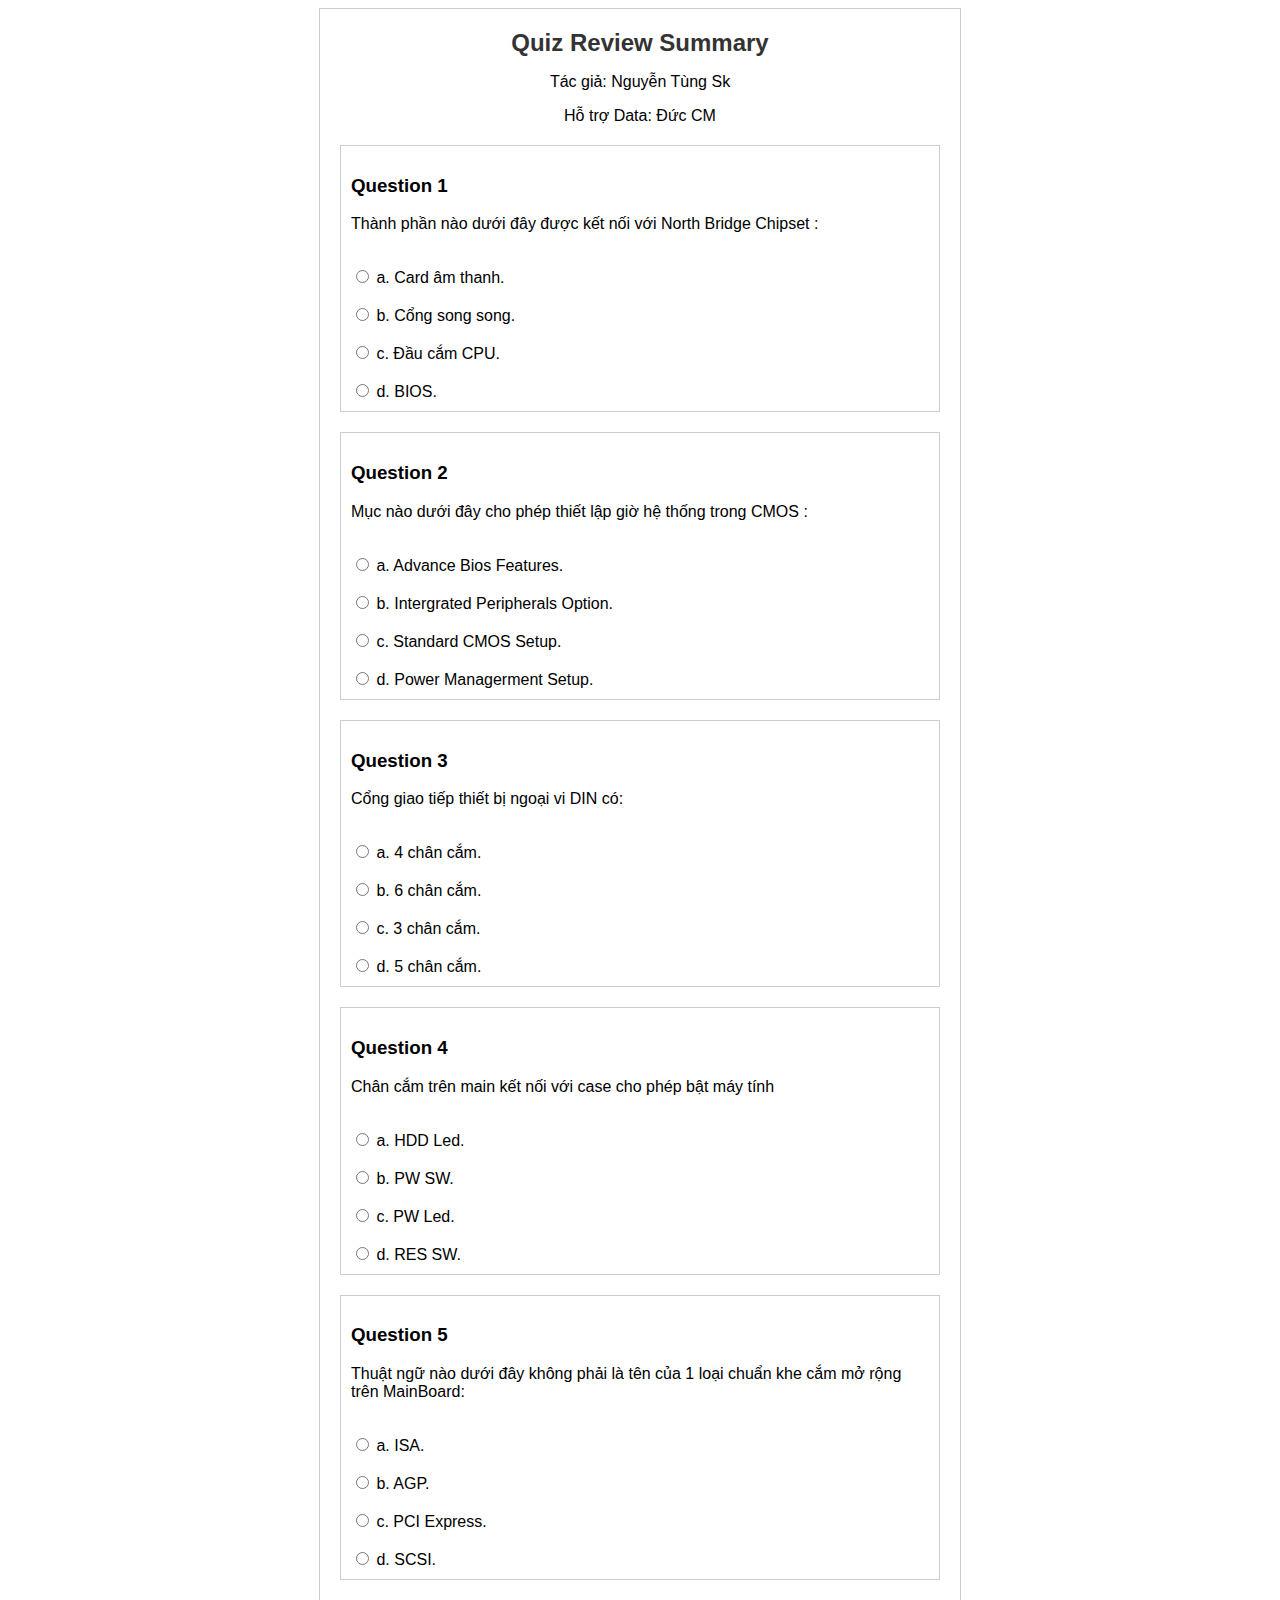
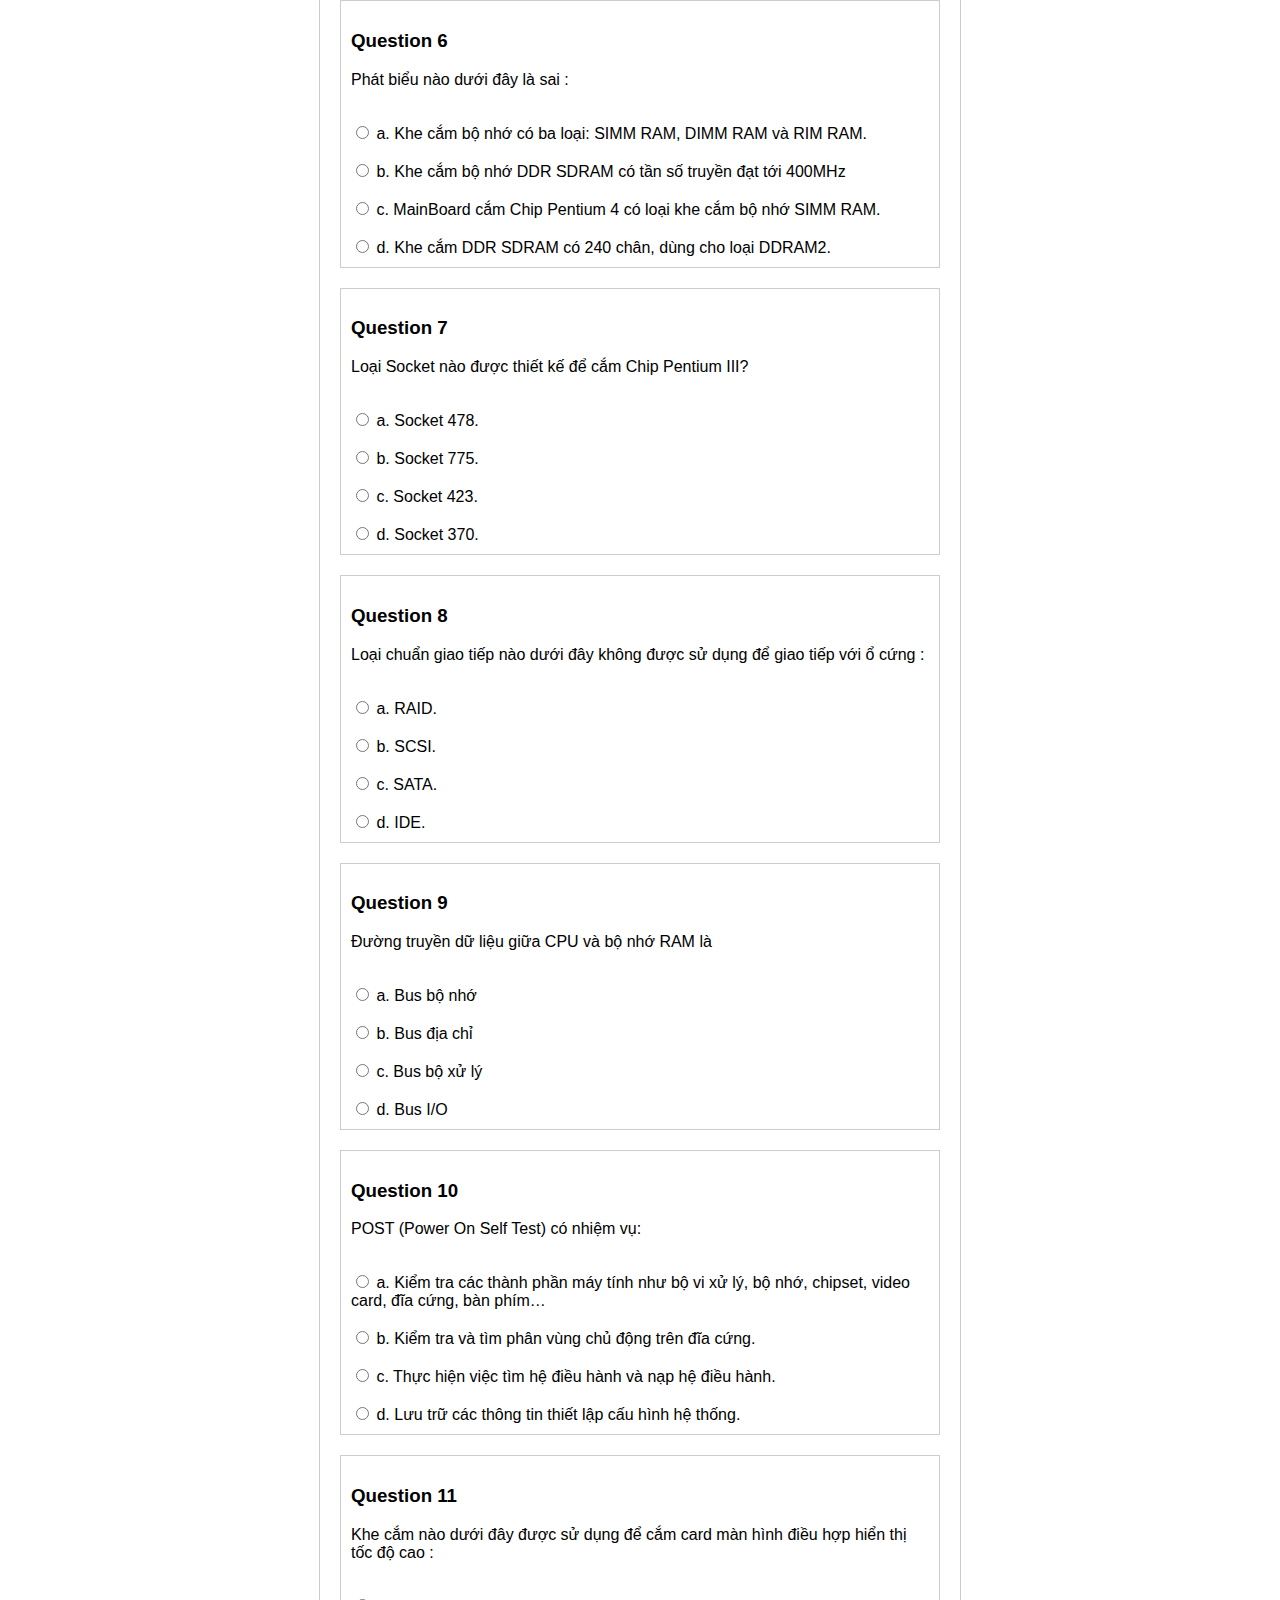
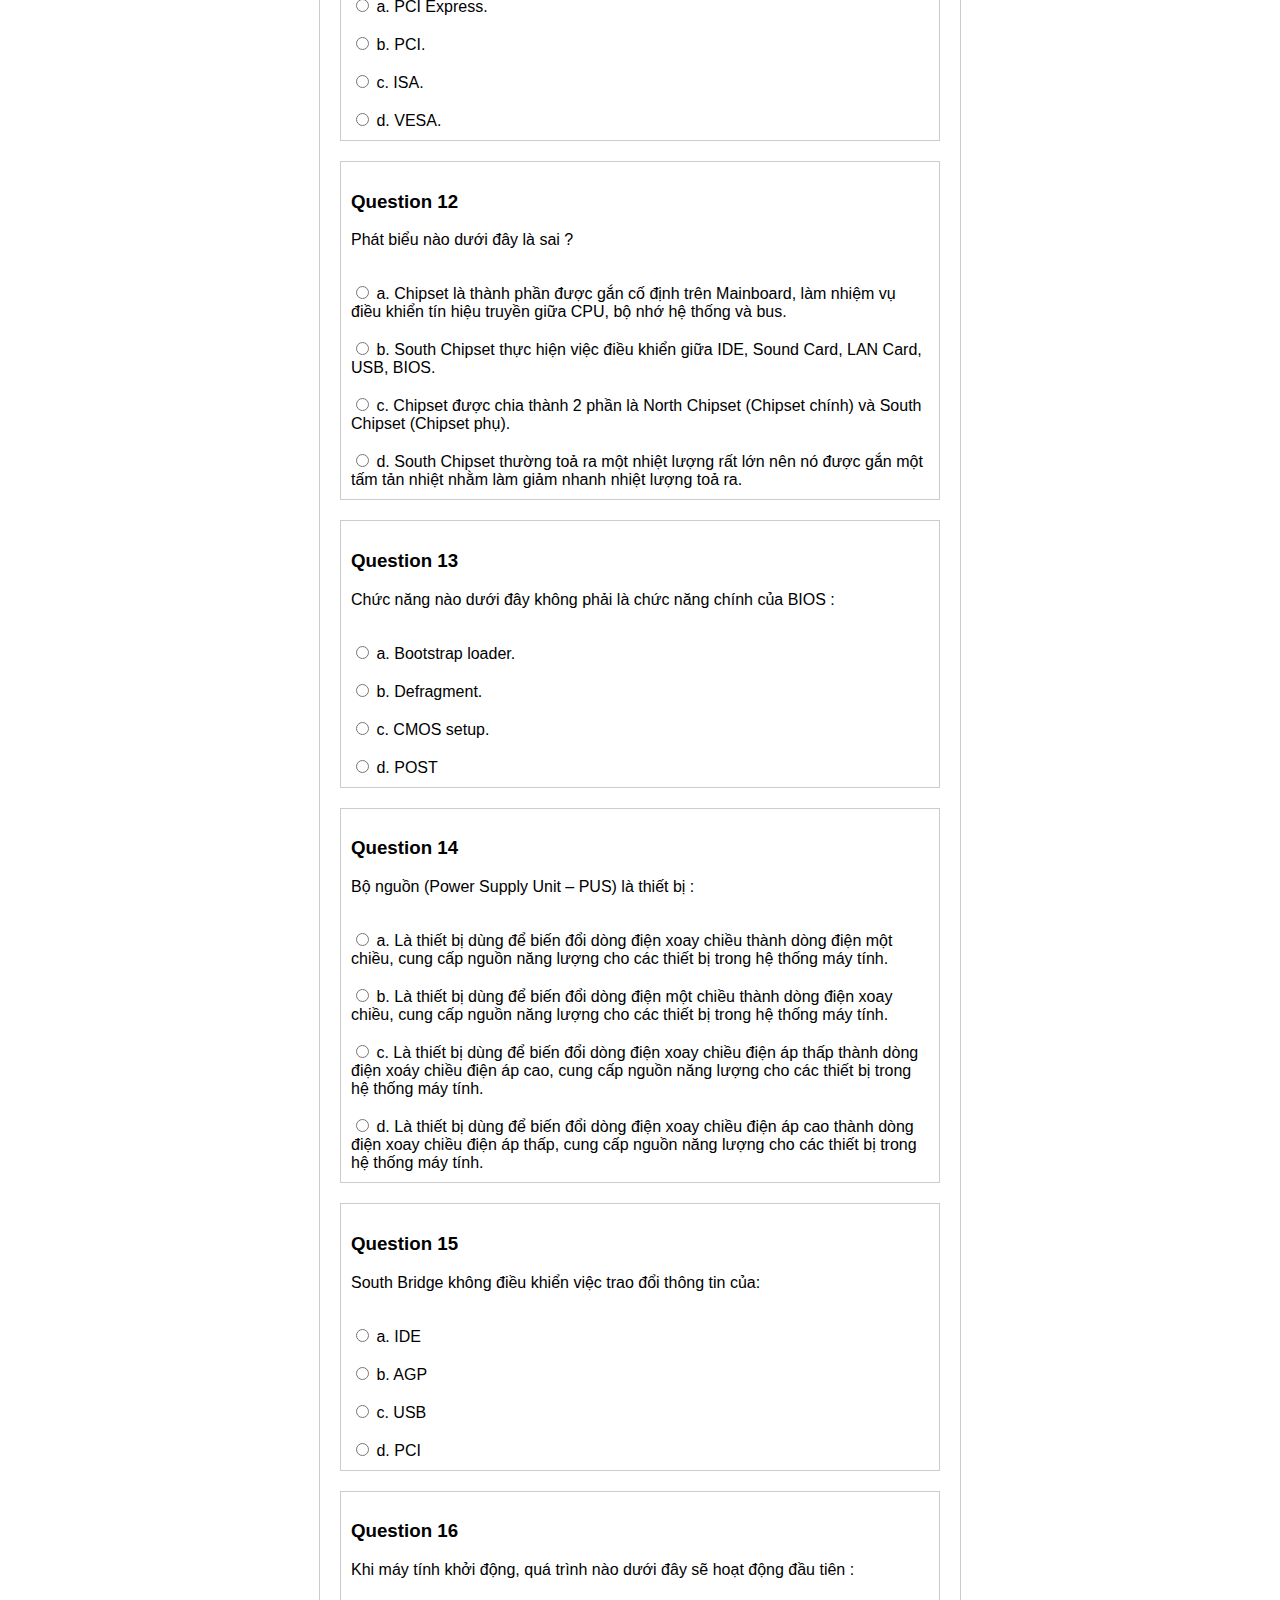
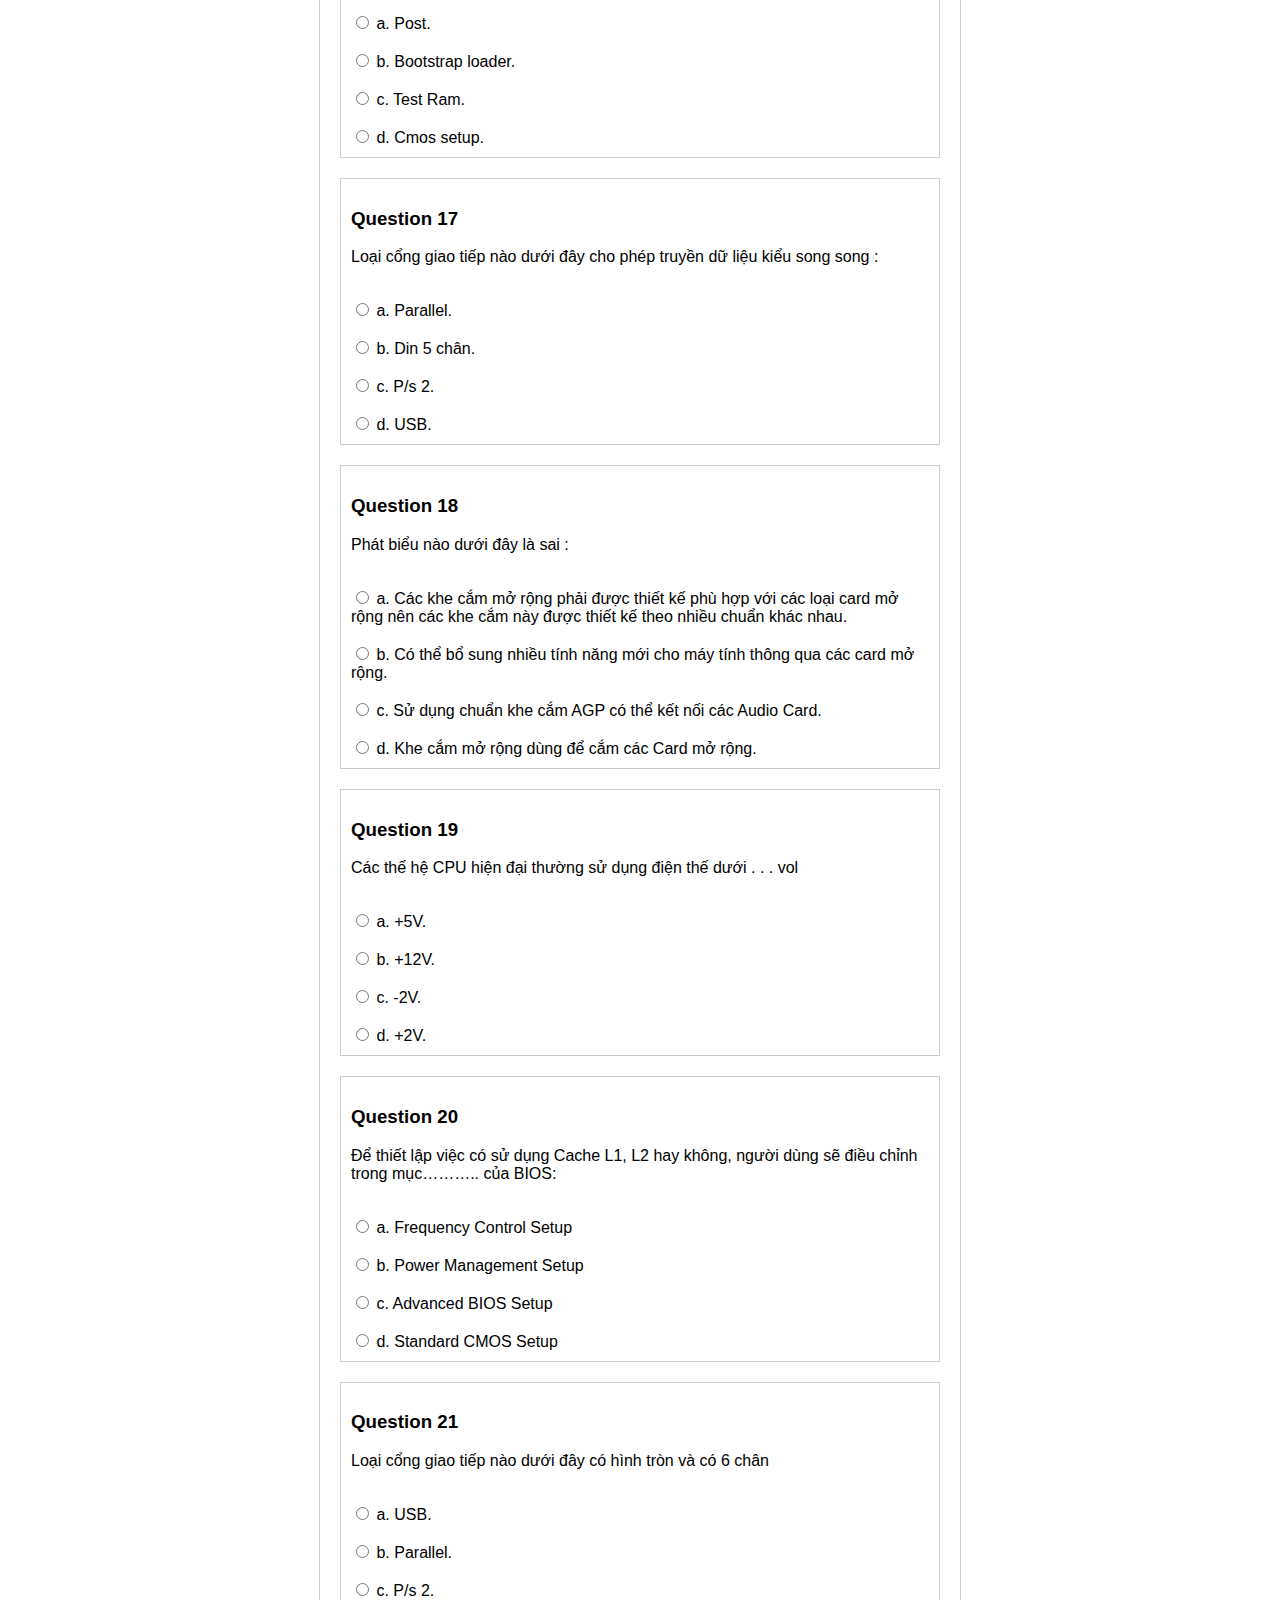
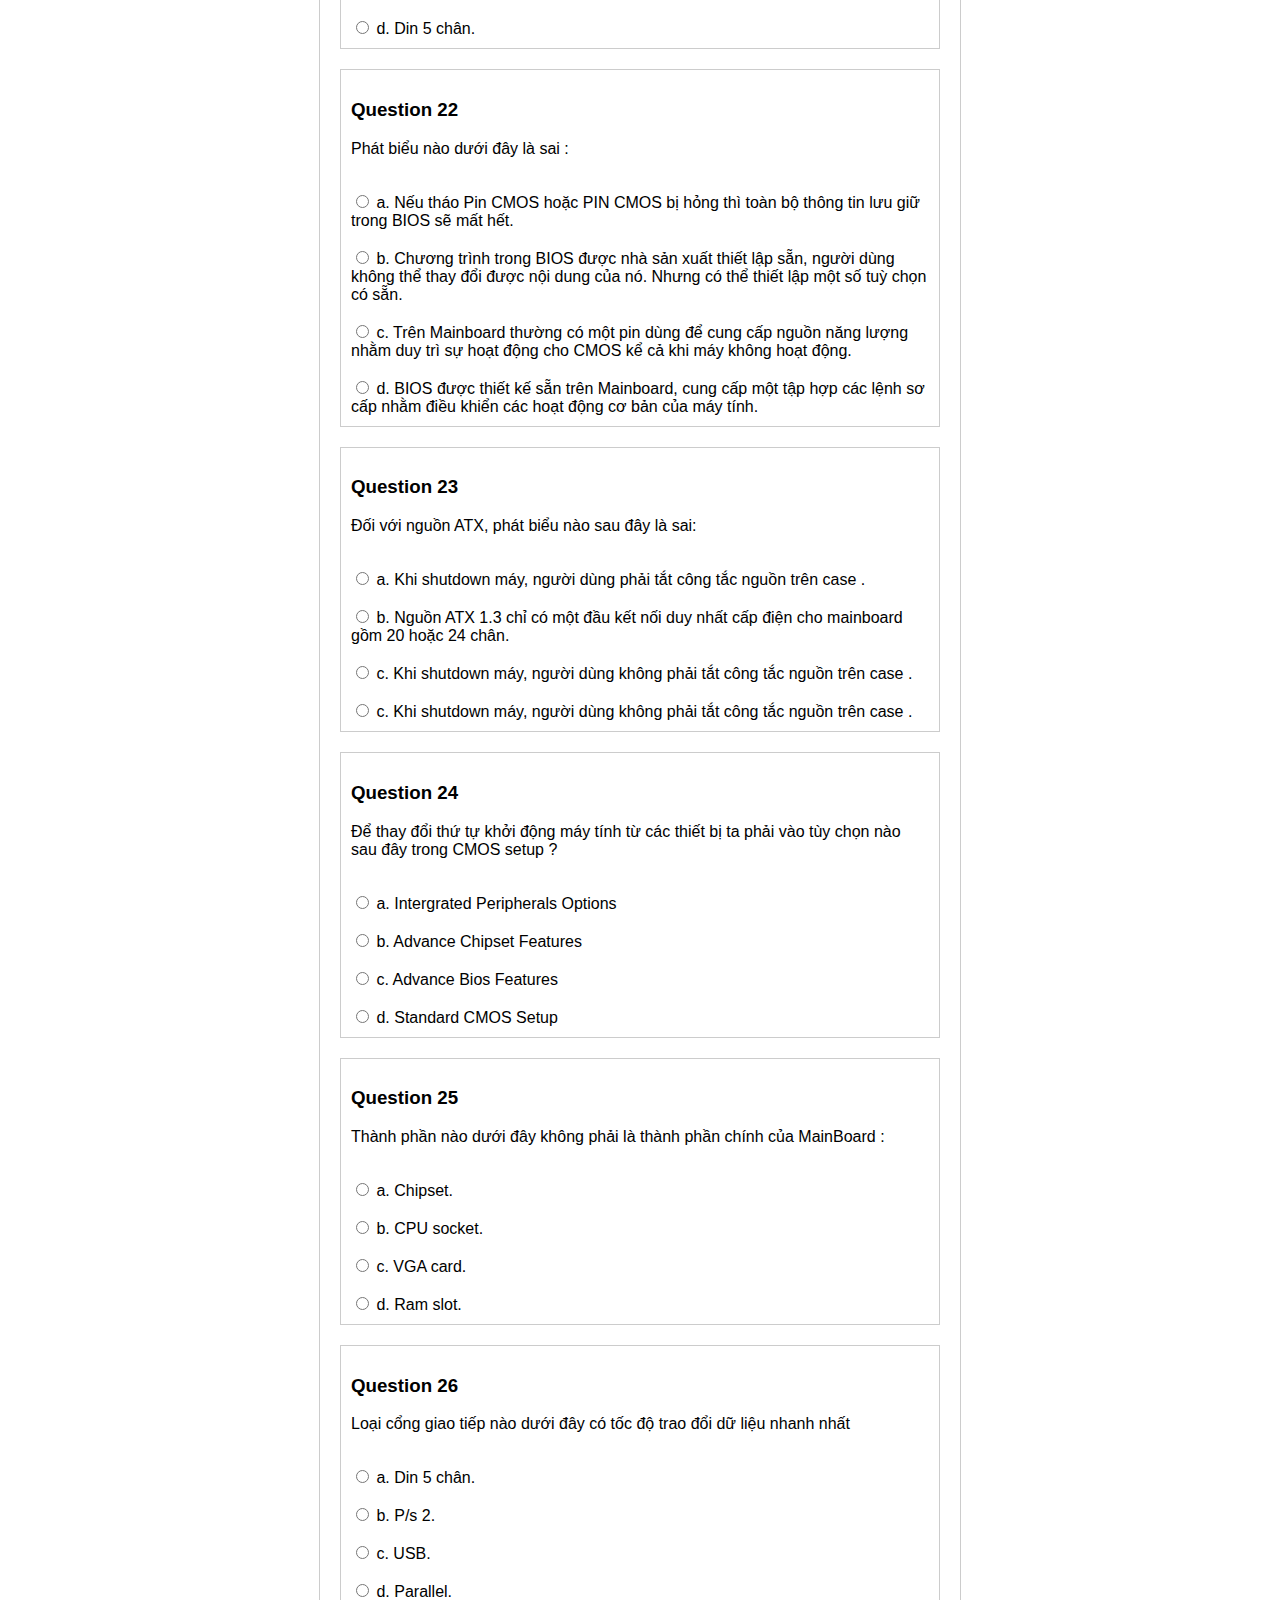
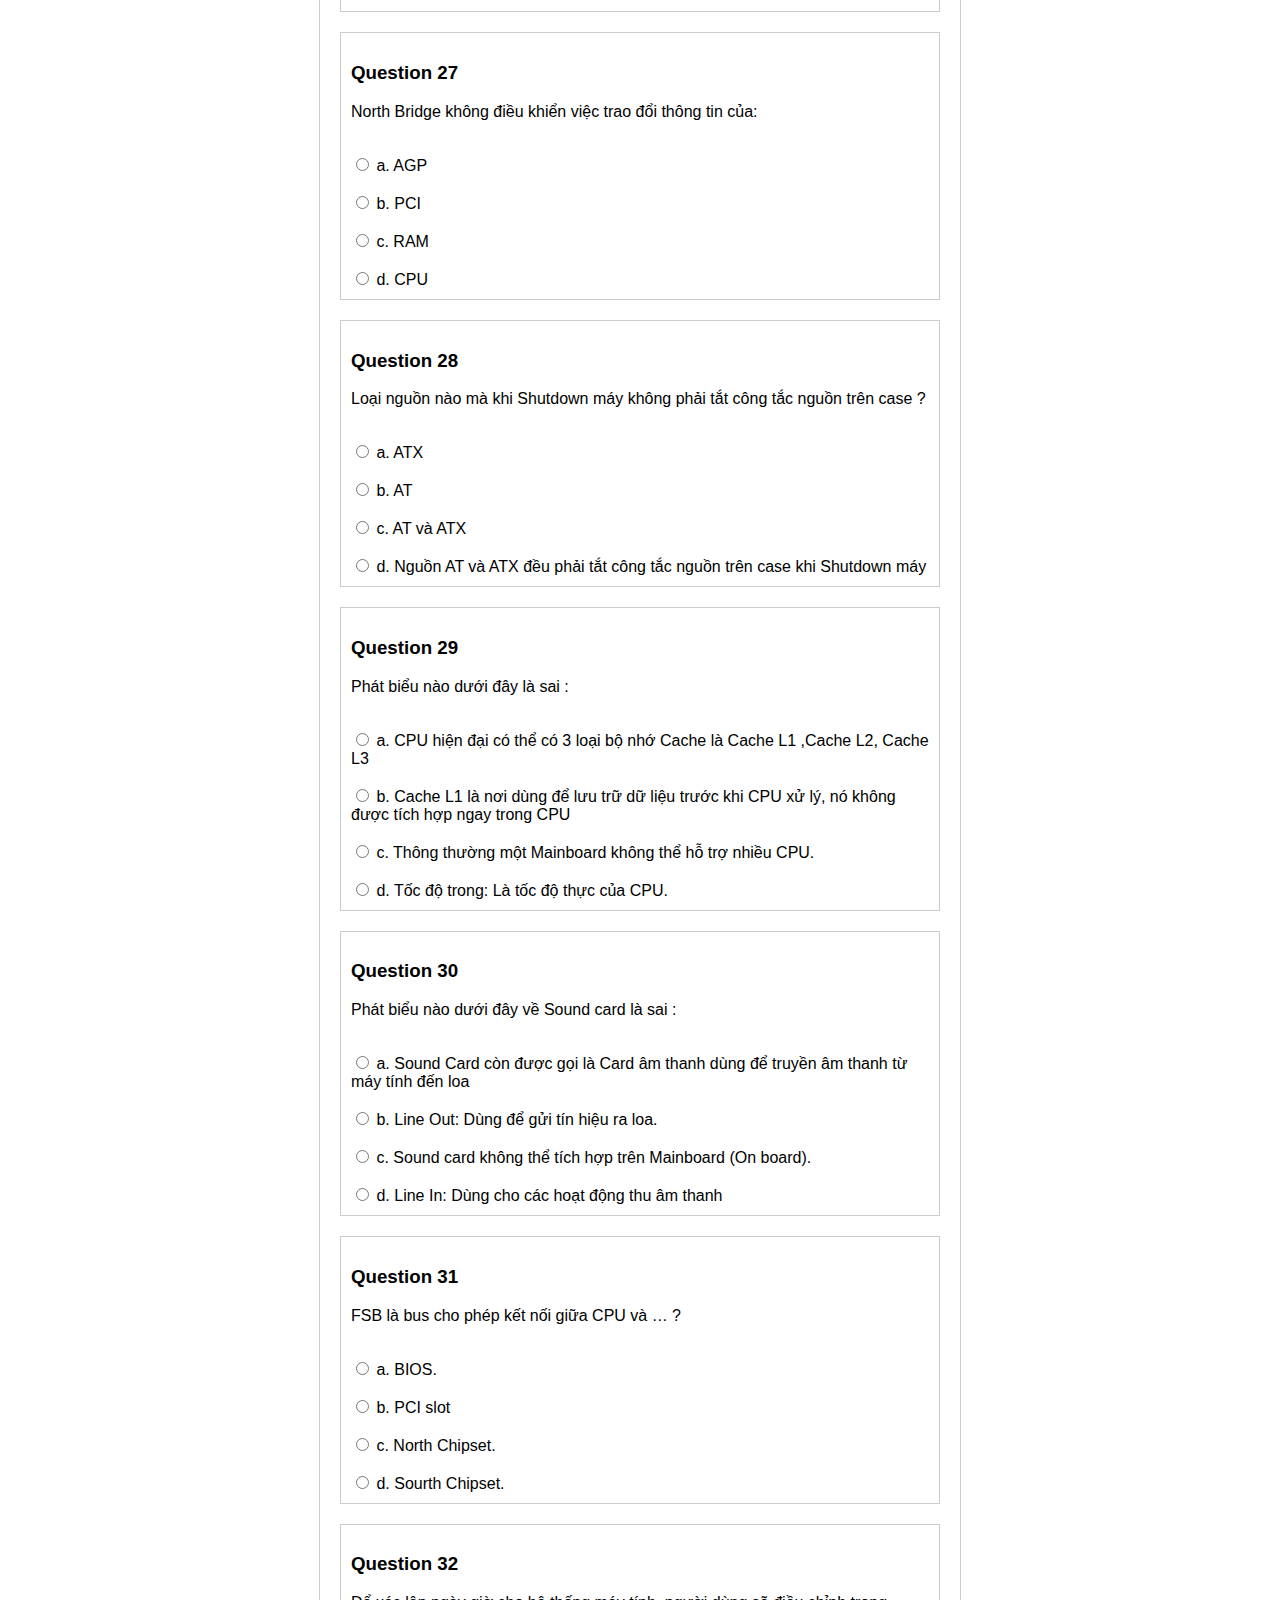
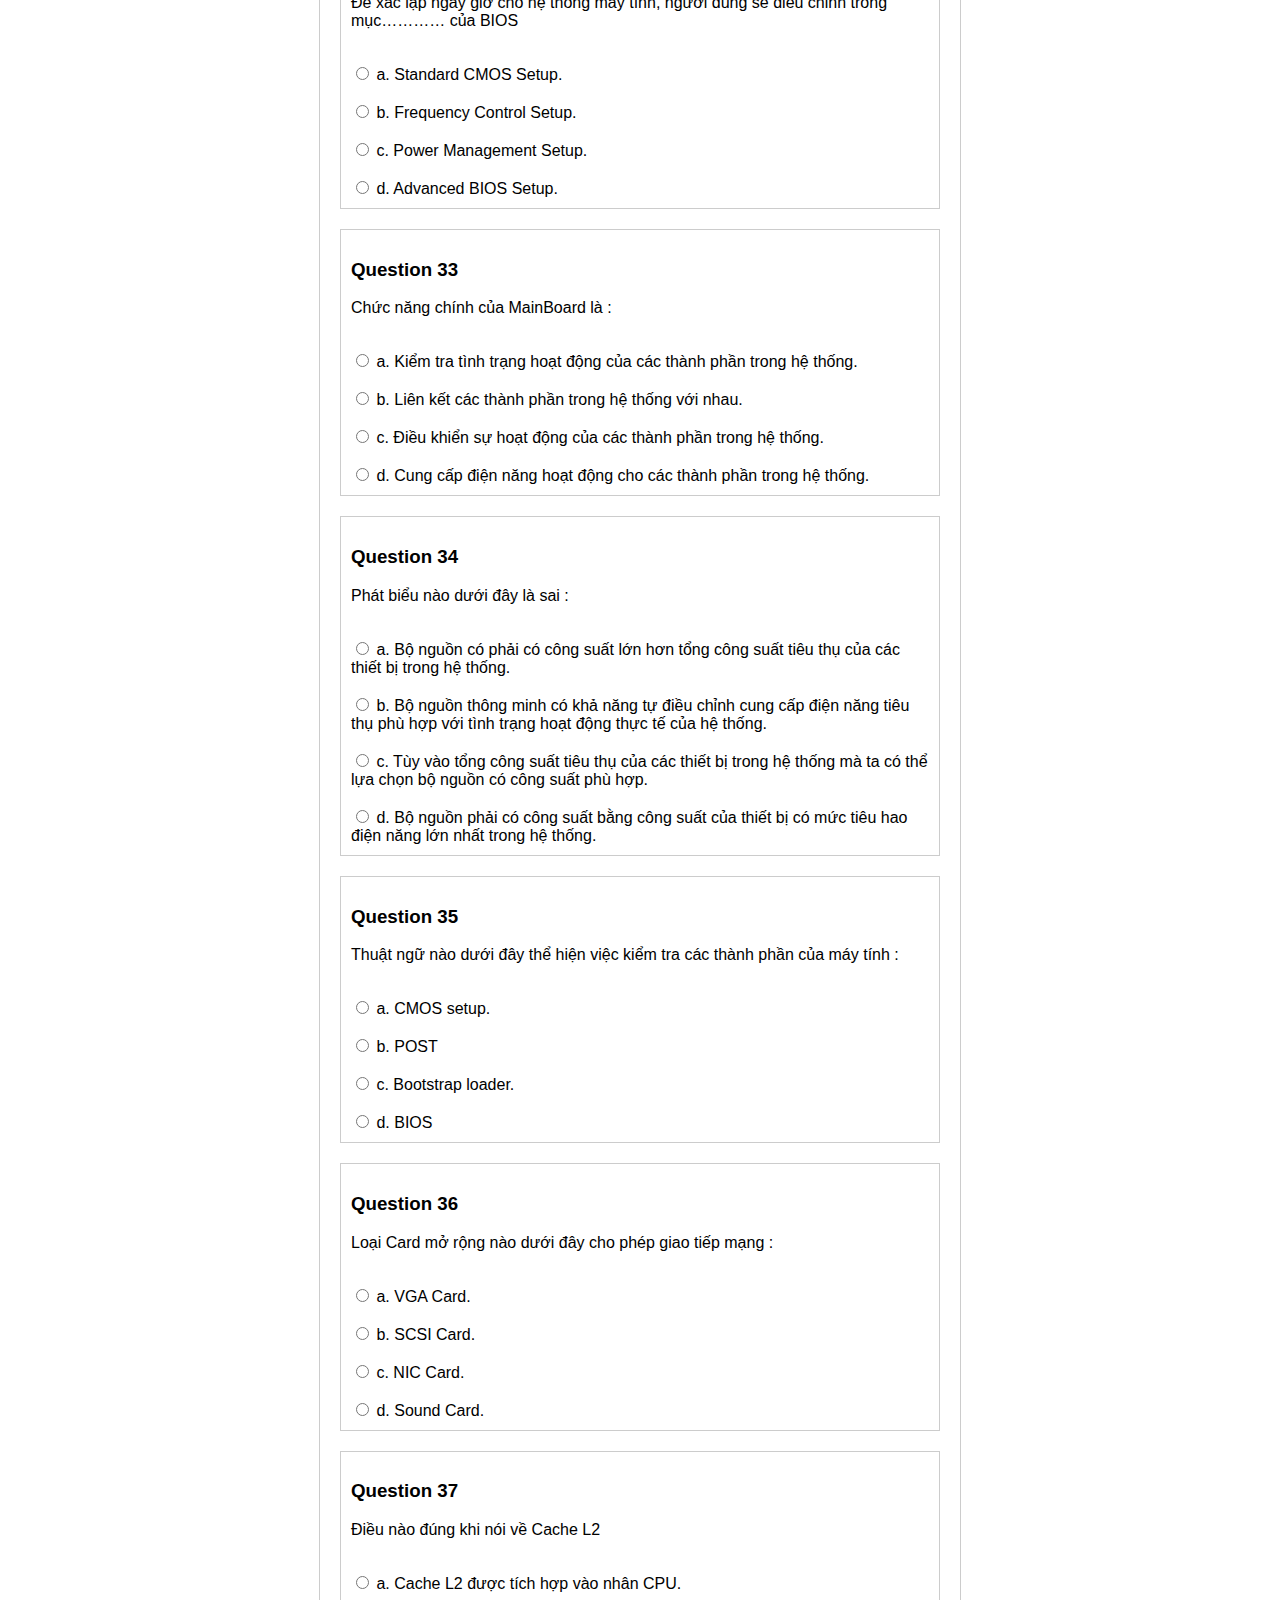
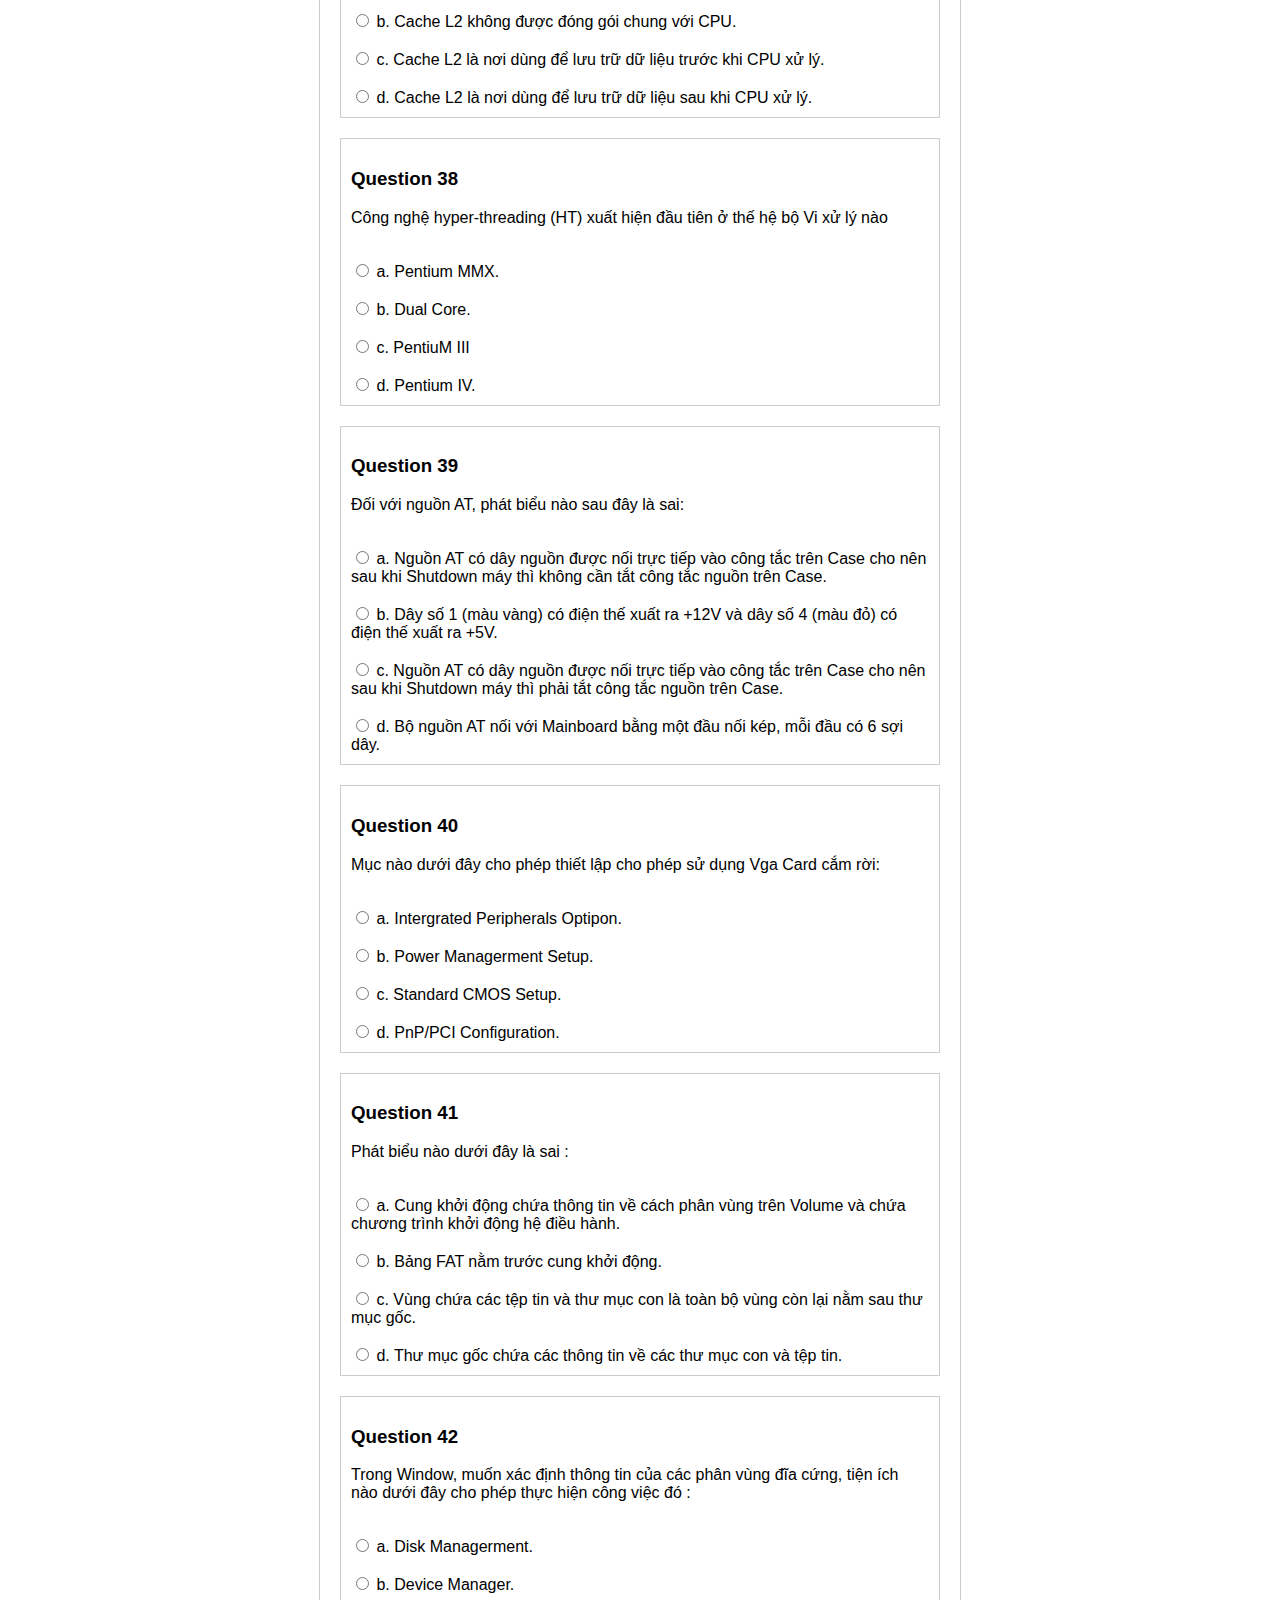
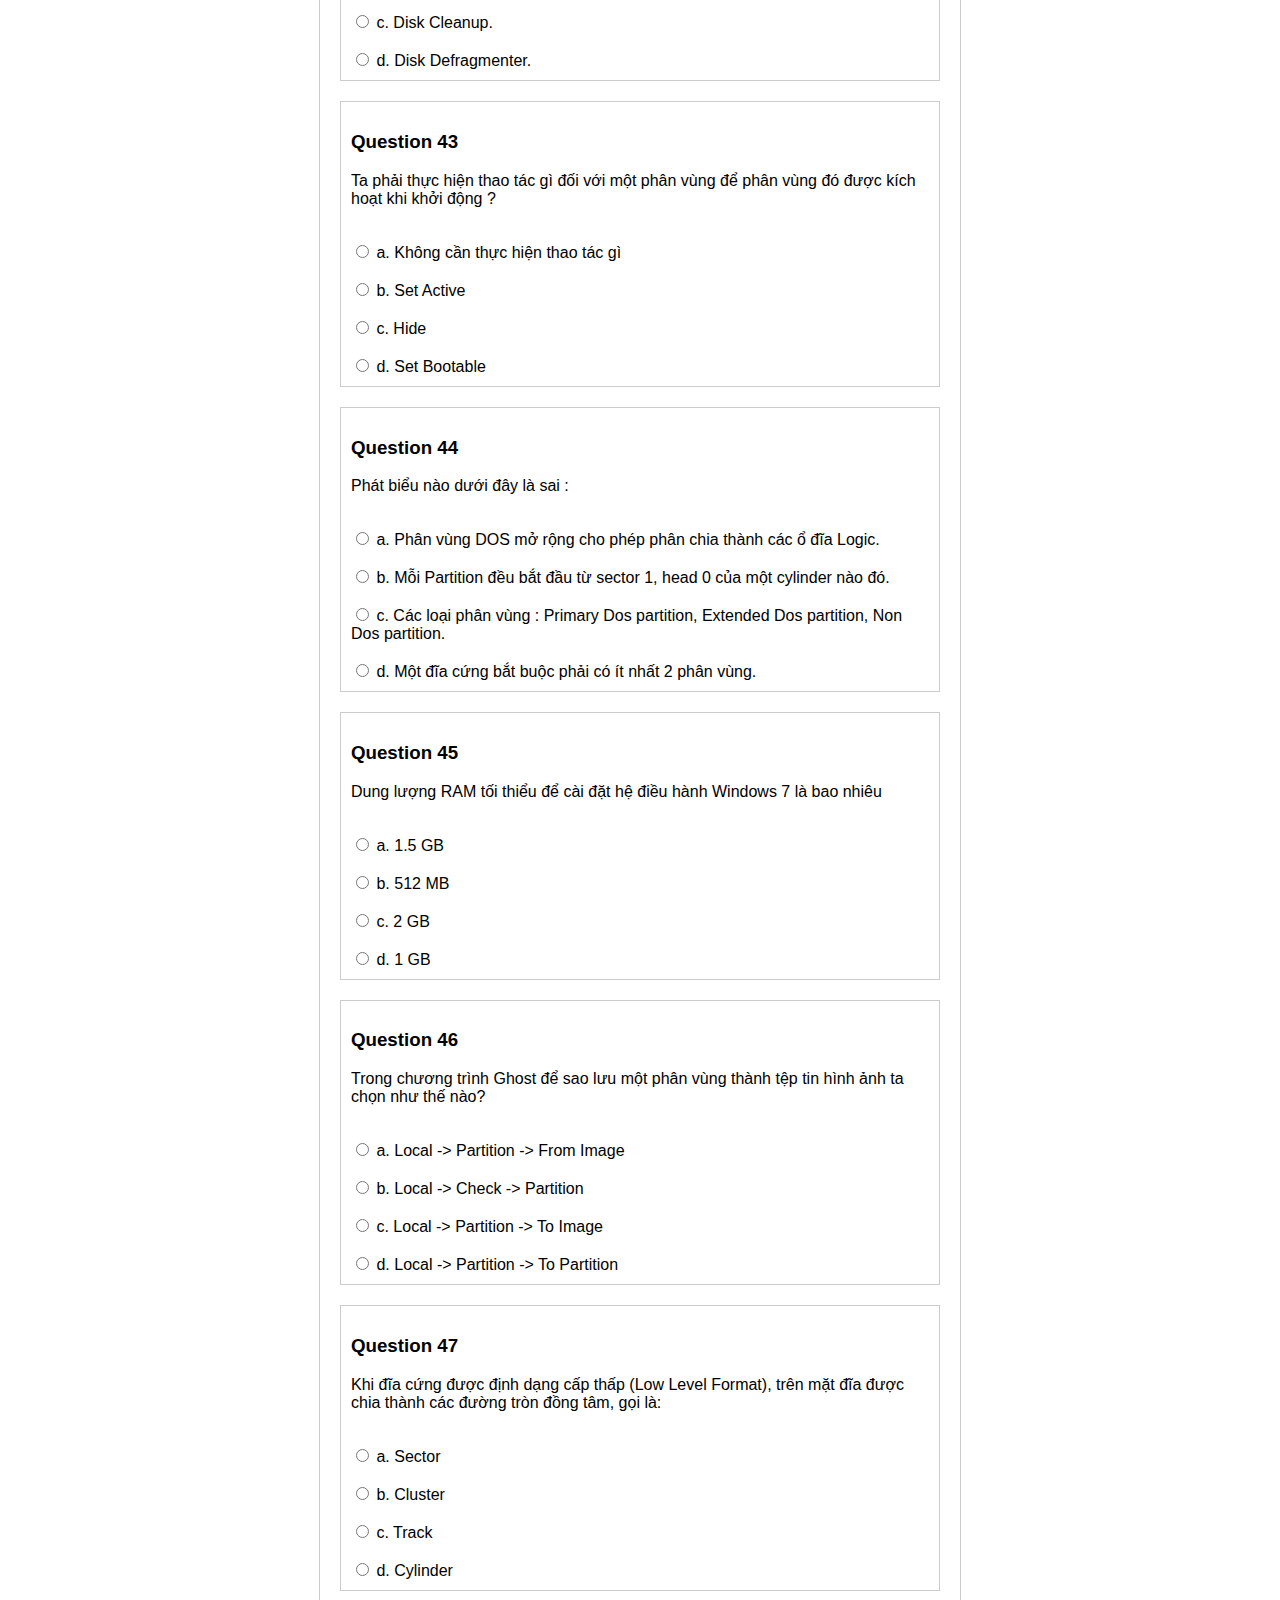
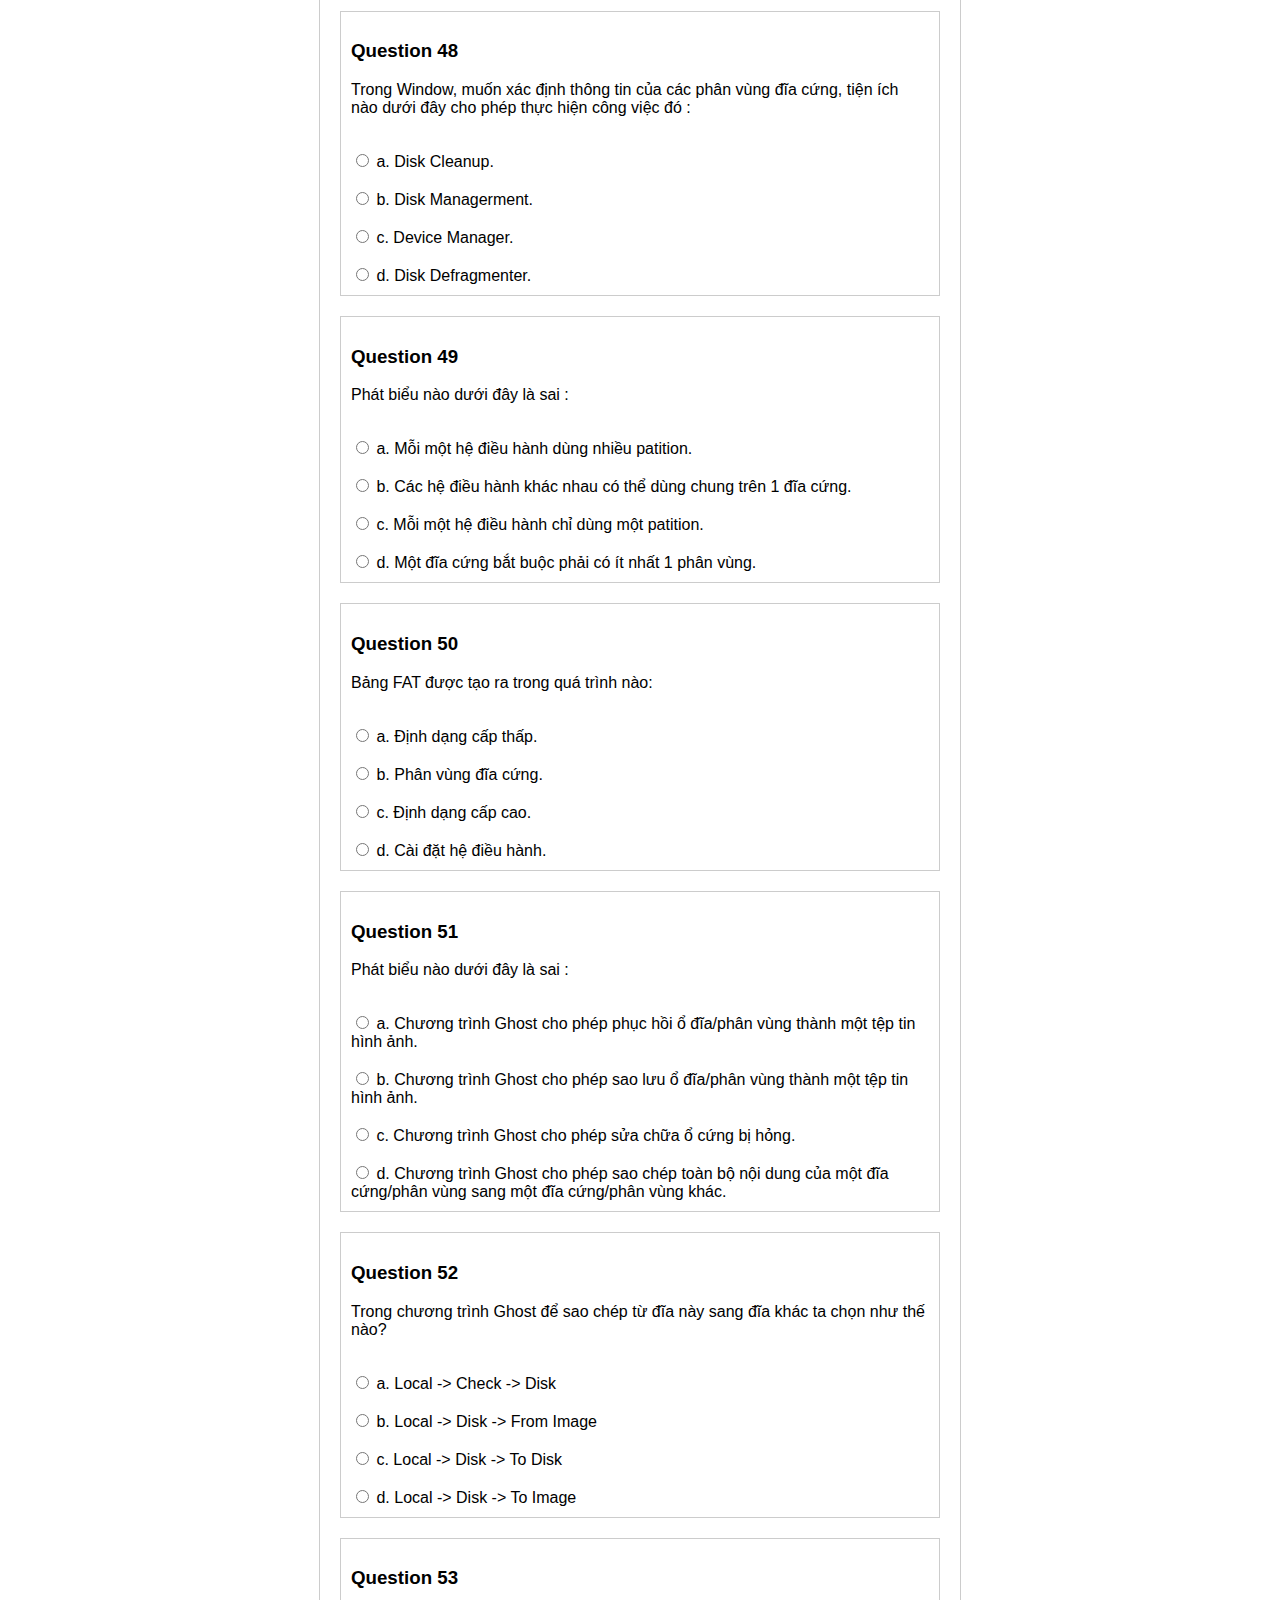
==== index.html @ bfbbbe80 "update ok" ====
<!DOCTYPE html>
<html lang="vi">
<head>
	<meta charset="UTF-8">
	<meta name="viewport" content="width=device-width, initial-scale=1.0">
	<title>Quiz Review</title>
	<style>
		body {
			font-family: Arial, sans-serif;
		}
		h2 {
			color: #333;
			margin: 0;
			text-align: center;
		}
		.container {
			max-width: 600px;
			margin: 0 auto;
			padding: 20px;
			border: 1px solid #ccc;
		}
		.question {
			margin-top: 20px;
			border: 1px solid #ccc;
			padding: 10px;
			position: relative;
		}
		.question.correct::after {
			content: "";
			position: absolute;
			top: 0;
			right: 0;
			height: 20px;
			width: 20px;
			background-image: url("https://cdn.iconscout.com/icon/free/png-256/checkmark-1610592-1362152.png");
			background-size: cover;
		}
		
	</style>
</head>
<body>
	<div class="container">
		<h2>Quiz Review Summary</h2>
		<p style ="display: flex; align-items: center; justify-content: center;">Tác giả: Nguyễn Tùng Sk</p>
		<p style ="display: flex; align-items: center; justify-content: center;">Hỗ trợ Data: Đức CM</p>
		<div class="question correct">
			<h3>Question 1</h3>
			<p>Thành phần nào dưới đây được kết nối với North Bridge Chipset :</p>
			<label><br>
				<input type="radio" name="q1" value="a">
				a. Card âm thanh.
			</label><br>
			<label><br>
				<input type="radio" name="q1" value="b">
				b. Cổng song song.
			</label><br>
			<label><br>
				<input type="radio" name="q1" value="c" class="correct">
				c. Đầu cắm CPU.
			</label><br>
			<label><br>
				<input type="radio" name="q1" value="d">
				d. BIOS.
			</label>
		</div>

		<div class="question correct">
			<h3>Question 2</h3>
			<p>Mục nào dưới đây cho phép thiết lập giờ hệ thống trong CMOS :</p>
			<label><br>
				<input type="radio" name="q2" value="a">
				a. Advance Bios Features.
			</label><br>
			<label><br>
				<input type="radio" name="q2" value="b">
				b. Intergrated Peripherals Option.
			</label><br>
			<label><br>
				<input type="radio" name="q2" value="c" class="correct">
				c. Standard CMOS Setup.
			</label><br>
			<label><br>
				<input type="radio" name="q2" value="d" >
				d. Power Managerment Setup.
			</label>
		</div>

        <div class="question correct">
			<h3>Question 3</h3>
			<p>Cổng giao tiếp thiết bị ngoại vi DIN có:</p>
			<label><br>
				<input type="radio" name="q3" value="a">
				a. 4 chân cắm.
			</label><br>
			<label><br>
				<input type="radio" name="q3" value="b">
				b. 6 chân cắm.
			</label><br>
			<label><br>
				<input type="radio" name="q3" value="c" >
                c. 3 chân cắm.
            </label><br>
			<label><br>
				<input type="radio" name="q3" value="d" class="correct">
				d. 5 chân cắm.
			</label>
		</div>

        <div class="question correct">
			<h3>Question 4</h3>
			<p>Chân cắm trên main kết nối với case cho phép bật máy tính</p>
			<label><br>
				<input type="radio" name="q4" value="a">
				a. HDD Led.
			</label><br>
			<label><br>
				<input type="radio" name="q4" value="b"  class="correct">
				b. PW SW.
			</label><br>
			<label><br>
				<input type="radio" name="q4" value="c">
				c. PW Led.
			</label><br>
			<label><br>
				<input type="radio" name="q4" value="d" >
				d. RES SW.
			</label>
		</div>

        <div class="question correct">
			<h3>Question 5</h3>
			<p>Thuật ngữ nào dưới đây không phải là tên của 1 loại chuẩn khe cắm mở rộng trên MainBoard:</p>
			<label><br>
				<input type="radio" name="q5" value="a">
				a. ISA.
			</label><br>
			<label><br>
				<input type="radio" name="q5" value="b" >
				b. AGP.
			</label><br>
			<label><br>
				<input type="radio" name="q5" value="c">
				c. PCI Express.
			</label><br>
			<label><br>
				<input type="radio" name="q5" value="d" class="correct" >
				d. SCSI.
			</label>
		</div>
        
                
        <div class="question correct">
			<h3>Question 6</h3>
			<p>Phát biểu nào dưới đây là sai :</p>
			<label><br>
				<input type="radio" name="q6" value="a">
				a. Khe cắm bộ nhớ có ba loại: SIMM RAM, DIMM RAM và RIM RAM.
			</label><br>
			<label><br>
				<input type="radio" name="q6" value="b" >
				b. Khe cắm bộ nhớ DDR SDRAM có tần số truyền đạt tới 400MHz
			</label><br>
			<label><br>
				<input type="radio" name="q6" value="c"  class="correct">
				c. MainBoard cắm Chip Pentium 4 có loại khe cắm bộ nhớ SIMM RAM.
			</label><br>
			<label><br>
				<input type="radio" name="q6" value="d" >
				d. Khe cắm DDR SDRAM có 240 chân, dùng cho loại DDRAM2.
			</label>
		</div>
                
        <div class="question correct">
			<h3>Question 7</h3>
			<p>Loại Socket nào được thiết kế để cắm Chip Pentium III?</p>
			<label><br>
				<input type="radio" name="q7" value="a">
				a. Socket 478.
			</label><br>
			<label><br>
				<input type="radio" name="q7" value="b"  >
				b. Socket 775.
			</label><br>
			<label><br>
				<input type="radio" name="q7" value="c">
				c. Socket 423.
			</label><br>
			<label><br>
				<input type="radio" name="q7" value="d" class="correct">
				d. Socket 370. 
			</label>
		</div>
        
        <div class="question correct">
			<h3>Question 8</h3>
			<p>Loại chuẩn giao tiếp nào dưới đây không được sử dụng để giao tiếp với ổ cứng :</p>
			<label><br>
				<input type="radio" name="q8" value="a" class="correct">
				a. RAID.
			</label><br>
			<label><br>
				<input type="radio" name="q8" value="b"  >
				b. SCSI.
			</label><br>
			<label><br>
				<input type="radio" name="q8" value="c">
				c. SATA.
			</label><br>
			<label><br>
				<input type="radio" name="q8" value="d" >
				d. IDE. 
			</label>
		</div>
        
        <div class="question correct">
			<h3>Question 9</h3>
			<p>Đường truyền dữ liệu giữa CPU và bộ nhớ RAM là</p>
			<label><br>
				<input type="radio" name="q9" value="a" class="correct">
				a. Bus bộ nhớ 
			</label><br>
			<label><br>
				<input type="radio" name="q9" value="b"  >
				b. Bus địa chỉ
			</label><br>
			<label><br>
				<input type="radio" name="q9" value="c">
				c. Bus bộ xử lý
			</label><br>
			<label><br>
				<input type="radio" name="q9" value="d" >
				d. Bus I/O
			</label>
		</div>
        
        <div class="question correct">
			<h3>Question 10</h3>
			<p>POST (Power On Self Test) có nhiệm vụ:</p>
			<label><br>
				<input type="radio" name="q10" value="a" class="correct">
				a. Kiểm tra các thành phần máy tính như bộ vi xử lý, bộ nhớ, chipset, video card, đĩa cứng, bàn phím…
			</label><br>
			<label><br>
				<input type="radio" name="q10" value="b"  >
				b. Kiểm tra và tìm phân vùng chủ động trên đĩa cứng.
			</label><br>
			<label><br>
				<input type="radio" name="q10" value="c">
				c. Thực hiện việc tìm hệ điều hành và nạp hệ điều hành.
			</label><br>
			<label><br>
				<input type="radio" name="q10" value="d" >
				d. Lưu trữ các thông tin thiết lập cấu hình hệ thống.
			</label>
		</div>
        
        <div class="question correct">
			<h3>Question 11</h3>
			<p>Khe cắm nào dưới đây được sử dụng để cắm card màn hình điều hợp hiển thị tốc độ cao :</p>
			<label><br>
				<input type="radio" name="q11" value="a" class="correct">
				a. PCI Express.
			</label><br>
			<label><br>
				<input type="radio" name="q11" value="b"  >
				b. PCI.
			</label><br>
			<label><br>
				<input type="radio" name="q11" value="c">
				c. ISA.
			</label><br>
			<label><br>
				<input type="radio" name="q11" value="d" >
				d. VESA.
			</label>
		</div>
        
        <div class="question correct">
			<h3>Question 12</h3>
			<p>Phát biểu nào dưới đây là sai ?</p>
			<label><br>
				<input type="radio" name="q12" value="a">
				a. Chipset là thành phần được gắn cố định trên Mainboard, làm nhiệm vụ điều khiển tín hiệu truyền giữa CPU, bộ nhớ hệ thống và bus.
			</label><br>
			<label><br>
				<input type="radio" name="q12" value="b"  >
				b. South Chipset thực hiện việc điều khiển giữa IDE, Sound Card, LAN Card, USB, BIOS.
			</label><br>
			<label><br>
				<input type="radio" name="q12" value="c">
				c. Chipset được chia thành 2 phần là North Chipset (Chipset chính) và South Chipset (Chipset phụ).
			</label><br>
			<label><br>
				<input type="radio" name="q12" value="d" class="correct">
				d. South Chipset thường toả ra một nhiệt lượng rất lớn nên nó được gắn một tấm tản nhiệt nhằm làm giảm nhanh nhiệt lượng toả ra.
			</label>
		</div>
        
        <div class="question correct">
			<h3>Question 13</h3>
			<p>Chức năng nào dưới đây không phải là chức năng chính của BIOS :</p>
			<label><br>
				<input type="radio" name="q13" value="a">
				a. Bootstrap loader.
			</label><br>
			<label><br>
				<input type="radio" name="q13" value="b"  class="correct">
				b. Defragment.
			</label><br>
			<label><br>
				<input type="radio" name="q13" value="c">
				c. CMOS setup.
			</label><br>
			<label><br>
				<input type="radio" name="q13" value="d" >
				d. POST
			</label>
		</div>
        
        <div class="question correct">
			<h3>Question 14</h3>
			<p>Bộ nguồn (Power Supply Unit – PUS) là thiết bị :</p>
			<label><br>
				<input type="radio" name="q14" value="a" class="correct">
				a. Là thiết bị dùng để biến đổi dòng điện xoay chiều thành dòng điện một chiều, cung cấp nguồn năng lượng cho các thiết bị trong hệ thống máy tính. 
			</label><br>
			<label><br>
				<input type="radio" name="q14" value="b" >
				b. Là thiết bị dùng để biến đổi dòng điện một chiều thành dòng điện xoay chiều, cung cấp nguồn năng lượng cho các thiết bị trong hệ thống máy tính.
			</label><br>
			<label><br>
				<input type="radio" name="q14" value="c">
				c. Là thiết bị dùng để biến đổi dòng điện xoay chiều điện áp thấp thành dòng điện xoáy chiều điện áp cao, cung cấp nguồn năng lượng cho các thiết bị trong hệ thống máy tính.
			</label><br>
			<label><br>
				<input type="radio" name="q14" value="d" >
				d. Là thiết bị dùng để biến đổi dòng điện xoay chiều điện áp cao thành dòng điện xoay chiều điện áp thấp, cung cấp nguồn năng lượng cho các thiết bị trong hệ thống máy tính.
			</label>
		</div>
        
		<div class="question correct">
			<h3>Question 15</h3>
			<p>South Bridge không điều khiển việc trao đổi thông tin của:</p>
			<label><br>
				<input type="radio" name="q15" value="a">
				a. IDE
			</label><br>
			<label><br>
				<input type="radio" name="q15" value="b" class="correct">
				b. AGP
			</label><br>
			<label><br>
				<input type="radio" name="q15" value="c" >
				c. USB
			</label><br>
			<label><br>
				<input type="radio" name="q15" value="d" >
				d. PCI
			</label>
		</div>

		<div class="question correct">
			<h3>Question 16</h3>
			<p>Khi máy tính khởi động, quá trình nào dưới đây sẽ hoạt động đầu tiên :</p>
			<label><br>
				<input type="radio" name="q16" value="a" class="correct">
				a. Post.
			</label><br>
			<label><br>
				<input type="radio" name="q16" value="b">
				b. Bootstrap loader.
			</label><br>
			<label><br>
				<input type="radio" name="q16" value="c">
				c. Test Ram.
			</label><br>
			<label><br>
				<input type="radio" name="q16" value="d" >
				d. Cmos setup.
			</label>
		</div>


		<div class="question correct">
			<h3>Question 17</h3>
			<p>Loại cổng giao tiếp nào dưới đây cho phép truyền dữ liệu kiểu song song :</p>
			<label><br>
				<input type="radio" name="q17" value="a" class="correct">
				a. Parallel.
			</label><br>
			<label><br>
				<input type="radio" name="q17" value="b">
				b. Din 5 chân.
			</label><br>
			<label><br>
				<input type="radio" name="q17" value="c" >
				c. P/s 2.
			</label><br>
			<label><br>
				<input type="radio" name="q17" value="d" >
				d. USB.
			</label>
		</div>


		<div class="question correct">
			<h3>Question 18</h3>
			<p>Phát biểu nào dưới đây là sai :</p>
			<label><br>
				<input type="radio" name="q18" value="a">
				a. Các khe cắm mở rộng phải được thiết kế phù hợp với các loại card mở rộng nên các khe cắm này được thiết kế theo nhiều chuẩn khác nhau.
			</label><br>
			<label><br>
				<input type="radio" name="q18" value="b">
				b. Có thể bổ sung nhiều tính năng mới cho máy tính thông qua các card mở rộng.
			</label><br>
			<label><br>
				<input type="radio" name="q18" value="c" class="correct">
				c. Sử dụng chuẩn khe cắm AGP có thể kết nối các Audio Card. 
			</label><br>
			<label><br>
				<input type="radio" name="q18" value="d" >
				d. Khe cắm mở rộng dùng để cắm các Card mở rộng.
			</label>
		</div>


		<div class="question correct">
			<h3>Question 19</h3>
			<p>Các thế hệ CPU hiện đại thường sử dụng điện thế dưới . . . vol</p>
			<label><br>
				<input type="radio" name="q19" value="a">
				a. +5V.
			</label><br>
			<label><br>
				<input type="radio" name="q19" value="b">
				b. +12V.
			</label><br>
			<label><br>
				<input type="radio" name="q19" value="c">
				c. -2V.
			</label><br>
			<label><br>
				<input type="radio" name="q19" value="d" class="correct" >
				d. +2V. 
			</label>
		</div>


		<div class="question correct">
			<h3>Question 20</h3>
			<p>Để thiết lập việc có sử dụng Cache L1, L2 hay không, người dùng sẽ điều chỉnh trong mục……….. của BIOS:</p>
			<label><br>
				<input type="radio" name="q20" value="a">
				a. Frequency Control Setup
			</label><br>
			<label><br>
				<input type="radio" name="q20" value="b">
				b. Power Management Setup
			</label><br>
			<label><br>
				<input type="radio" name="q20" value="c" class="correct">
				c. Advanced BIOS Setup 
			</label><br>
			<label><br>
				<input type="radio" name="q20" value="d" >
				d. Standard CMOS Setup
			</label>
		</div>


		<div class="question correct">
			<h3>Question 21</h3>
			<p>Loại cổng giao tiếp nào dưới đây có hình tròn và có 6 chân</p>
			<label><br>
				<input type="radio" name="q21" value="a">
				a. USB.
			</label><br>
			<label><br>
				<input type="radio" name="q21" value="b">
				b. Parallel.
			</label><br>
			<label><br>
				<input type="radio" name="q21" value="c" class="correct">
				c. P/s 2. 
			</label><br>
			<label><br>
				<input type="radio" name="q21" value="d" >
				d. Din 5 chân.
			</label>
		</div>


		<div class="question correct">
			<h3>Question 22</h3>
			<p>Phát biểu nào dưới đây là sai :</p>
			<label><br>
				<input type="radio" name="q22" value="a" class="correct">
				a. Nếu tháo Pin CMOS hoặc PIN CMOS bị hỏng thì toàn bộ thông tin lưu giữ trong BIOS sẽ mất hết.
			</label><br>
			<label><br>
				<input type="radio" name="q22" value="b">
				b. Chương trình trong BIOS được nhà sản xuất thiết lập sẵn, người dùng không thể thay đổi được nội dung của nó. Nhưng có thể thiết lập một số tuỳ chọn có sẵn.
			</label><br>
			<label><br>
				<input type="radio" name="q22" value="c" >
				c. Trên Mainboard thường có một pin dùng để cung cấp nguồn năng lượng nhằm duy trì sự hoạt động cho CMOS kể cả khi máy không hoạt động.
			</label><br>
			<label><br>
				<input type="radio" name="q22" value="d" >
				d. BIOS được thiết kế sẵn trên Mainboard, cung cấp một tập hợp các lệnh sơ cấp nhằm điều khiển các hoạt động cơ bản của máy tính.
			</label>
		</div>


		<div class="question correct">
			<h3>Question 23</h3>
			<p>Đối với nguồn ATX, phát biểu nào sau đây là sai:</p>
			<label><br>
				<input type="radio" name="q23" value="a" class="correct">
				a. Khi shutdown máy, người dùng phải tắt công tắc nguồn trên case .
			</label><br>
			<label><br>
				<input type="radio" name="q23" value="b">
				b. Nguồn ATX 1.3 chỉ có một đầu kết nối duy nhất cấp điện cho mainboard gồm 20 hoặc 24 chân.
			</label><br>
			<label><br>
				<input type="radio" name="q23" value="c">
				c. Khi shutdown máy, người dùng không phải tắt công tắc nguồn trên case .
			</label><br>
			<label><br>
				<input type="radio" name="q23" value="d" >
				c. Khi shutdown máy, người dùng không phải tắt công tắc nguồn trên case .
			</label>
		</div>


		<div class="question correct">
			<h3>Question 24</h3>
			<p>Để thay đổi thứ tự khởi động máy tính từ các thiết bị ta phải vào tùy chọn nào sau đây trong CMOS setup ?</p>
			<label><br>
				<input type="radio" name="q24" value="a">
				a. Intergrated Peripherals Options
			</label><br>
			<label><br>
				<input type="radio" name="q24" value="b">
				b. Advance Chipset Features
			</label><br>
			<label><br>
				<input type="radio" name="q24" value="c" class="correct">
                c. Advance Bios Features
			</label><br>
			<label><br>
				<input type="radio" name="q24" value="d" >
				d. Standard CMOS Setup 
			</label>
		</div>


		<div class="question correct">
			<h3>Question 25</h3>
			<p>Thành phần nào dưới đây không phải là thành phần chính của MainBoard :</p>
			<label><br>
				<input type="radio" name="q25" value="a">
				a. Chipset.
			</label><br>
			<label><br>
				<input type="radio" name="q25" value="b">
				b. CPU socket.
			</label><br>
			<label><br>
				<input type="radio" name="q25" value="c" class="correct">
				c. VGA card. 
			</label><br>
			<label><br>
				<input type="radio" name="q25" value="d" >
				d. Ram slot.
			</label>
		</div>


		<div class="question correct">
			<h3>Question 26</h3>
			<p>Loại cổng giao tiếp nào dưới đây có tốc độ trao đổi dữ liệu nhanh nhất</p>
			<label><br>
				<input type="radio" name="q26" value="a">
				a. Din 5 chân.
			</label><br>
			<label><br>
				<input type="radio" name="q26" value="b">
				b. P/s 2.
			</label><br>
			<label><br>
				<input type="radio" name="q26" value="c" class="correct">
				c. USB.
			</label><br>
			<label><br>
				<input type="radio" name="q26" value="d" >
				d. Parallel.
			</label>
		</div>


		<div class="question correct">
			<h3>Question 27</h3>
			<p>North Bridge không điều khiển việc trao đổi thông tin của:</p>
			<label><br>
				<input type="radio" name="q27" value="a">
				a. AGP
			</label><br>
			<label><br>
				<input type="radio" name="q27" value="b" class="correct">
				b. PCI 
			</label><br>
			<label><br>
				<input type="radio" name="q27" value="c">
				c. RAM
			</label><br>
			<label><br>
				<input type="radio" name="q27" value="d" >
				d. CPU
			</label>
		</div>


		<div class="question correct">
			<h3>Question 28</h3>
			<p>Loại nguồn nào mà khi Shutdown máy không phải tắt công tắc nguồn trên case ?</p>
			<label><br>
				<input type="radio" name="q28" value="a" class="correct">
				a. ATX 
			</label><br>
			<label><br>
				<input type="radio" name="q28" value="b">
				b. AT
			</label><br>
			<label><br>
				<input type="radio" name="q28" value="c">
				c. AT và ATX
			</label><br>
			<label><br>
				<input type="radio" name="q28" value="d" >
				d. Nguồn AT và ATX đều phải tắt công tắc nguồn trên case khi Shutdown máy
			</label>
		</div>


		<div class="question correct">
			<h3>Question 29</h3>
			<p>Phát biểu nào dưới đây là sai :</p>
			<label><br>
				<input type="radio" name="q29" value="a">
				a. CPU hiện đại có thể có 3 loại bộ nhớ Cache là Cache L1 ,Cache L2, Cache L3
			</label><br>
			<label><br>
				<input type="radio" name="q29" value="b" class="correct">
				b. Cache L1 là nơi dùng để lưu trữ dữ liệu trước khi CPU xử lý, nó không được tích hợp ngay trong CPU
			</label><br>
			<label><br>
				<input type="radio" name="q29" value="c">
				c. Thông thường một Mainboard không thể hỗ trợ nhiều CPU.
			</label><br>
			<label><br>
				<input type="radio" name="q29" value="d" >
				d. Tốc độ trong: Là tốc độ thực của CPU.
			</label>
		</div>


		<div class="question correct">
			<h3>Question 30</h3>
			<p>Phát biểu nào dưới đây về Sound card là sai :</p>
			<label><br>
				<input type="radio" name="q30" value="a">
				a. Sound Card còn được gọi là Card âm thanh dùng để truyền âm thanh từ máy tính đến loa
			</label><br>
			<label><br>
				<input type="radio" name="q30" value="b">
				b. Line Out: Dùng để gửi tín hiệu ra loa.
			</label><br>
			<label><br>
				<input type="radio" name="q30" value="c" class="correct">
				c. Sound card không thể tích hợp trên Mainboard (On board). 
			</label><br>
			<label><br>
				<input type="radio" name="q30" value="d" >
				d. Line In: Dùng cho các hoạt động thu âm thanh
			</label>
		</div>


		<div class="question correct">
			<h3>Question 31</h3>
			<p>FSB là bus cho phép kết nối giữa CPU và … ?</p>
			<label><br>
				<input type="radio" name="q31" value="a">
				a. BIOS.
			</label><br>
			<label><br>
				<input type="radio" name="q31" value="b">
				b. PCI slot
			</label><br>
			<label><br>
				<input type="radio" name="q31" value="c" class="correct">
				c. North Chipset.
			</label><br>
			<label><br>
				<input type="radio" name="q31" value="d" >
				d. Sourth Chipset.
			</label>
		</div>


		<div class="question correct">
			<h3>Question 32</h3>
			<p>Để xác lập ngày giờ cho hệ thống máy tính, người dùng sẽ điều chỉnh trong mục………… của BIOS</p>
			<label><br>
				<input type="radio" name="q32" value="a" class="correct">
				a. Standard CMOS Setup.
			</label><br>
			<label><br>
				<input type="radio" name="q32" value="b">
				b. Frequency Control Setup.
			</label><br>
			<label><br>
				<input type="radio" name="q32" value="c">
				c. Power Management Setup.
			</label><br>
			<label><br>
				<input type="radio" name="q32" value="d" >
				d. Advanced BIOS Setup.
			</label>
		</div>


		<div class="question correct">
			<h3>Question 33</h3>
			<p>Chức năng chính của MainBoard là :</p>
			<label><br>
				<input type="radio" name="q33" value="a">
				a. Kiểm tra tình trạng hoạt động của các thành phần trong hệ thống.
			</label><br>
			<label><br>
				<input type="radio" name="q33" value="b" class="correct">
				b. Liên kết các thành phần trong hệ thống với nhau. 
			</label><br>
			<label><br>
				<input type="radio" name="q33" value="c">
				c. Điều khiển sự hoạt động của các thành phần trong hệ thống.
			</label><br>
			<label><br>
				<input type="radio" name="q33" value="d" >
				d. Cung cấp điện năng hoạt động cho các thành phần trong hệ thống.
			</label>
		</div>


		<div class="question correct">
			<h3>Question 34</h3>
			<p>Phát biểu nào dưới đây là sai :</p>
			<label><br>
				<input type="radio" name="q34" value="a">
				a. Bộ nguồn có phải có công suất lớn hơn tổng công suất tiêu thụ của các thiết bị trong hệ thống.
			</label><br>
			<label><br>
				<input type="radio" name="q34" value="b">
				b. Bộ nguồn thông minh có khả năng tự điều chỉnh cung cấp điện năng tiêu thụ phù hợp với tình trạng hoạt động thực tế của hệ thống.
			</label><br>
			<label><br>
				<input type="radio" name="q34" value="c">
				c. Tùy vào tổng công suất tiêu thụ của các thiết bị trong hệ thống mà ta có thể lựa chọn bộ nguồn có công suất phù hợp.
			</label><br>
			<label><br>
				<input type="radio" name="q34" value="d" class="correct" >
				d. Bộ nguồn phải có công suất bằng công suất của thiết bị có mức tiêu hao điện năng lớn nhất trong hệ thống.
			</label>
		</div>


		<div class="question correct">
			<h3>Question 35</h3>
			<p>Thuật ngữ nào dưới đây thể hiện việc kiểm tra các thành phần của máy tính :</p>
			<label><br>
				<input type="radio" name="q35" value="a">
				a. CMOS setup.
			</label><br>
			<label><br>
				<input type="radio" name="q35" value="b" class="correct">
				b. POST
			</label><br>
			<label><br>
				<input type="radio" name="q35" value="c" >
				c. Bootstrap loader.
			</label><br>
			<label><br>
				<input type="radio" name="q35" value="d" >
				d. BIOS
			</label>
		</div>


		<div class="question correct">
			<h3>Question 36</h3>
			<p>Loại Card mở rộng nào dưới đây cho phép giao tiếp mạng :</p>
			<label><br>
				<input type="radio" name="q36" value="a">
				a. VGA Card.
			</label><br>
			<label><br>
				<input type="radio" name="q36" value="b">
				b. SCSI Card.
			</label><br>
			<label><br>
				<input type="radio" name="q36" value="c" class="correct">
				c. NIC Card.
			</label><br>
			<label><br>
				<input type="radio" name="q36" value="d" >
				d. Sound Card.
			</label>
		</div>


		<div class="question correct">
			<h3>Question 37</h3>
			<p>Điều nào đúng khi nói về Cache L2</p>
			<label><br>
				<input type="radio" name="q37" value="a">
                a. Cache L2 được tích hợp vào nhân CPU.
			</label><br>
			<label><br>
				<input type="radio" name="q37" value="b">
				b. Cache L2 không được đóng gói chung với CPU.
			</label><br>
			<label><br>
				<input type="radio" name="q37" value="c" >
				c. Cache L2 là nơi dùng để lưu trữ dữ liệu trước khi CPU xử lý.
			</label><br>
			<label><br>
				<input type="radio" name="q37" value="d" class="correct">
                d. Cache L2 là nơi dùng để lưu trữ dữ liệu sau khi CPU xử lý. 
			</label>
		</div>


		<div class="question correct">
			<h3>Question 38</h3>
			<p>Công nghệ hyper-threading (HT) xuất hiện đầu tiên ở thế hệ bộ Vi xử lý nào</p>
			<label><br>
				<input type="radio" name="q38" value="a">
				a. Pentium MMX.
			</label><br>
			<label><br>
				<input type="radio" name="q38" value="b">
				b. Dual Core.
			</label><br>
			<label><br>
				<input type="radio" name="q38" value="c" >
				c. PentiuM III
			</label><br>
			<label><br>
				<input type="radio" name="q38" value="d" class="correct">
				d. Pentium IV.
			</label>
		</div>


		<div class="question correct">
			<h3>Question 39</h3>
			<p>Đối với nguồn AT, phát biểu nào sau đây là sai:</p>
			<label><br>
				<input type="radio" name="q39" value="a" class="correct">
				a. Nguồn AT có dây nguồn được nối trực tiếp vào công tắc trên Case cho nên sau khi Shutdown máy thì không cần tắt công tắc nguồn trên Case.
			</label><br>
			<label><br>
				<input type="radio" name="q39" value="b">
				b. Dây số 1 (màu vàng) có điện thế xuất ra +12V và dây số 4 (màu đỏ) có điện thế xuất ra +5V.
			</label><br>
			<label><br>
				<input type="radio" name="q39" value="c">
				c. Nguồn AT có dây nguồn được nối trực tiếp vào công tắc trên Case cho nên sau khi Shutdown máy thì phải tắt công tắc nguồn trên Case.
			</label><br>
			<label><br>
				<input type="radio" name="q39" value="d" >
				d. Bộ nguồn AT nối với Mainboard bằng một đầu nối kép, mỗi đầu có 6 sợi dây.
			</label>
		</div>


		<div class="question correct">
			<h3>Question 40</h3>
			<p>Mục nào dưới đây cho phép thiết lập cho phép sử dụng Vga Card cắm rời:</p>
			<label><br>
				<input type="radio" name="q40" value="a"  class="correct">
				a. Intergrated Peripherals Optipon.
			</label><br>
			<label><br>
				<input type="radio" name="q40" value="b">
				b. Power Managerment Setup. 
			</label><br>
			<label><br>
				<input type="radio" name="q40" value="c">
				c. Standard CMOS Setup.
			</label><br>
			<label><br>
				<input type="radio" name="q40" value="d" >
				d. PnP/PCI Configuration.
			</label>
		</div>


		<div class="question correct">
			<h3>Question 41</h3>
			<p>Phát biểu nào dưới đây là sai :</p>
			<label><br>
				<input type="radio" name="q41" value="a">
				a. Cung khởi động chứa thông tin về cách phân vùng trên Volume và chứa chương trình khởi động hệ điều hành.
			</label><br>
			<label><br>
				<input type="radio" name="q41" value="b" class="correct">
				b. Bảng FAT nằm trước cung khởi động.
			</label><br>
			<label><br>
				<input type="radio" name="q41" value="c">
				c. Vùng chứa các tệp tin và thư mục con là toàn bộ vùng còn lại nằm sau thư mục gốc. 
			</label><br>
			<label><br>
				<input type="radio" name="q41" value="d" >
				d. Thư mục gốc chứa các thông tin về các thư mục con và tệp tin.
			</label>
		</div>


		<div class="question correct">
			<h3>Question 42</h3>
			<p>Trong Window, muốn xác định thông tin của các phân vùng đĩa cứng, tiện ích nào dưới đây cho phép thực hiện công việc đó :</p>
			<label><br>
				<input type="radio" name="q42" value="a" class="correct">
                a. Disk Managerment. 
			</label><br>
			<label><br>
				<input type="radio" name="q42" value="b">
				b. Device Manager.
			</label><br>
			<label><br>
				<input type="radio" name="q42" value="c">
                c. Disk Cleanup.
			</label><br>
			<label><br>
				<input type="radio" name="q42" value="d" >
				d. Disk Defragmenter.
			</label>
		</div>


		<div class="question correct">
			<h3>Question 43</h3>
			<p>Ta phải thực hiện thao tác gì đối với một phân vùng để phân vùng đó được kích hoạt khi khởi động ?</p>
			<label><br>
				<input type="radio" name="q43" value="a">
				a. Không cần thực hiện thao tác gì 
			</label><br>
			<label><br>
				<input type="radio" name="q43" value="b" class="correct">
				b. Set Active
			</label><br>
			<label><br>
				<input type="radio" name="q43" value="c">
				c. Hide
			</label><br>
			<label><br>
				<input type="radio" name="q43" value="d" >
				d. Set Bootable
			</label>
		</div>


		<div class="question correct">
			<h3>Question 44</h3>
			<p>Phát biểu nào dưới đây là sai :</p>
			<label><br>
				<input type="radio" name="q44" value="a">
				a. Phân vùng DOS mở rộng cho phép phân chia thành các ổ đĩa Logic. 
			</label><br>
			<label><br>
				<input type="radio" name="q44" value="b">
				b. Mỗi Partition đều bắt đầu từ sector 1, head 0 của một cylinder nào đó.
			</label><br>
			<label><br>
				<input type="radio" name="q44" value="c">
				c. Các loại phân vùng : Primary Dos partition, Extended Dos partition, Non Dos partition.
			</label><br>
			<label><br>
				<input type="radio" name="q44" value="d" class="correct" >
                d. Một đĩa cứng bắt buộc phải có ít nhất 2 phân vùng.
			</label>
		</div>


		<div class="question correct">
			<h3>Question 45</h3>
			<p>Dung lượng RAM tối thiểu để cài đặt hệ điều hành Windows 7 là bao nhiêu</p>
			<label><br>
				<input type="radio" name="q45" value="a">
				a. 1.5 GB
			</label><br>
			<label><br>
				<input type="radio" name="q45" value="b">
				b. 512 MB
			</label><br>
			<label><br>
				<input type="radio" name="q45" value="c">
				c. 2 GB
			</label><br>
			<label><br>
				<input type="radio" name="q45" value="d"  class="correct">
				d. 1 GB
			</label>
		</div>


		<div class="question correct">
			<h3>Question 46</h3>
			<p>Trong chương trình Ghost để sao lưu một phân vùng thành tệp tin hình ảnh ta chọn như thế nào?</p>
			<label><br>
				<input type="radio" name="q46" value="a">
				a. Local -> Partition -> From Image
			</label><br>
			<label><br>
				<input type="radio" name="q46" value="b">
				b. Local -> Check -> Partition
			</label><br>
			<label><br>
				<input type="radio" name="q46" value="c" class="correct">
				c. Local -> Partition -> To Image
			</label><br>
			<label><br>
				<input type="radio" name="q46" value="d" >
				d. Local -> Partition -> To Partition
			</label>
		</div>


		<div class="question correct">
			<h3>Question 47</h3>
			<p>Khi đĩa cứng được định dạng cấp thấp (Low Level Format), trên mặt đĩa được chia thành các đường tròn đồng tâm, gọi là:</p>
			<label><br>
				<input type="radio" name="q47" value="a">
				a. Sector
			</label><br>
			<label><br>
				<input type="radio" name="q47" value="b">
				b. Cluster
			</label><br>
			<label><br>
				<input type="radio" name="q47" value="c" class="correct">
				c. Track
			</label><br>
			<label><br>
				<input type="radio" name="q47" value="d" >
				d. Cylinder
			</label>
		</div>


		<div class="question correct">
			<h3>Question 48</h3>
			<p>Trong Window, muốn xác định thông tin của các phân vùng đĩa cứng, tiện ích nào dưới đây cho phép thực hiện công việc đó :</p>
			<label><br>
				<input type="radio" name="q48" value="a">
				a. Disk Cleanup.
			</label><br>
			<label><br>
				<input type="radio" name="q48" value="b" class="correct">
				b. Disk Managerment.
			</label><br>
			<label><br>
				<input type="radio" name="q48" value="c" >
				c. Device Manager.
			</label><br>
			<label><br>
				<input type="radio" name="q48" value="d" >
				d. Disk Defragmenter.
			</label>
		</div>


		<div class="question correct">
			<h3>Question 49</h3>
			<p>Phát biểu nào dưới đây là sai :</p>
			<label><br>
				<input type="radio" name="q49" value="a" class="correct">
				a. Mỗi một hệ điều hành dùng nhiều patition.
			</label><br>
			<label><br>
				<input type="radio" name="q49" value="b">
				b. Các hệ điều hành khác nhau có thể dùng chung trên 1 đĩa cứng.
			</label><br>
			<label><br>
				<input type="radio" name="q49" value="c">
				c. Mỗi một hệ điều hành chỉ dùng một patition.
			</label><br>
			<label><br>
				<input type="radio" name="q49" value="d" >
				d. Một đĩa cứng bắt buộc phải có ít nhất 1 phân vùng.
			</label>
		</div>


		<div class="question correct">
			<h3>Question 50</h3>
			<p>Bảng FAT được tạo ra trong quá trình nào:</p>
			<label><br>
				<input type="radio" name="q50" value="a">
				a. Định dạng cấp thấp.
			</label><br>
			<label><br>
				<input type="radio" name="q50" value="b">
				b. Phân vùng đĩa cứng.
			</label><br>
			<label><br>
				<input type="radio" name="q50" value="c" class="correct">
				c. Định dạng cấp cao. 
			</label><br>
			<label><br>
				<input type="radio" name="q50" value="d" >
				d. Cài đặt hệ điều hành.
			</label>
		</div>


		<div class="question correct">
			<h3>Question 51</h3>
			<p>Phát biểu nào dưới đây là sai :</p>
			<label><br>
				<input type="radio" name="q51" value="a">
                a. Chương trình Ghost cho phép phục hồi ổ đĩa/phân vùng thành một tệp tin hình ảnh. 
			</label><br>
			<label><br>
				<input type="radio" name="q51" value="b">
				b. Chương trình Ghost cho phép sao lưu ổ đĩa/phân vùng thành một tệp tin hình ảnh.
			</label><br>
			<label><br>
				<input type="radio" name="q51" value="c" class="correct">
				c. Chương trình Ghost cho phép sửa chữa ổ cứng bị hỏng.
			</label><br>
			<label><br>
				<input type="radio" name="q51" value="d" >
				d. Chương trình Ghost cho phép sao chép toàn bộ nội dung của một đĩa cứng/phân vùng sang một đĩa cứng/phân vùng khác.
			</label>
		</div>


		<div class="question correct">
			<h3>Question 52</h3>
			<p>Trong chương trình Ghost để sao chép từ đĩa này sang đĩa khác ta chọn như thế nào?</p>
			<label><br>
				<input type="radio" name="q52" value="a">
				a. Local -> Check -> Disk
			</label><br>
			<label><br>
				<input type="radio" name="q52" value="b">
				b. Local -> Disk -> From Image
			</label><br>
			<label><br>
				<input type="radio" name="q52" value="c" class="correct">
				c. Local -> Disk -> To Disk 
			</label><br>
			<label><br>
				<input type="radio" name="q52" value="d" >
				d. Local -> Disk -> To Image
			</label>
		</div>


		<div class="question correct">
			<h3>Question 53</h3>
			<p>Trong chương trình Ghost để phục hồi một phân vùng từ tệp tin hình ảnh ta chọn như thế nào?</p>
			<label><br>
				<input type="radio" name="q53" value="a" class="correct">
				a. Local -> Partition -> From Image
			</label><br>
			<label><br>
				<input type="radio" name="q53" value="b">
                b. Local -> Partition -> To Partition
			</label><br>
			<label><br>
				<input type="radio" name="q53" value="c">
				c. Local -> Partition -> To Image
			</label><br>
			<label><br>
				<input type="radio" name="q53" value="d" >
				d. Local -> Check -> Partition
			</label>
		</div>


		<div class="question correct">
			<h3>Question 54</h3>
			<p>Đâu là một điểm khác nhau cơ bản trong tiện ích Task Manager của Windows 10 so với Windows 7 ?</p>
			<label><br>
				<input type="radio" name="q54" value="a">
				a. Có thẻ Performance
			</label><br>
			<label><br>
				<input type="radio" name="q54" value="b">
				b. Có thẻ Users
			</label><br>
			<label><br>
				<input type="radio" name="q54" value="c">
				c. Có thẻ Applications
			</label><br>
			<label><br>
				<input type="radio" name="q54" value="d"  class="correct">
				d. Có thẻ Startup
			</label>
		</div>


		<div class="question correct">
			<h3>Question 55</h3>
			<p>Phát biểu nào dưới đây là sai :</p>
			<label><br>
				<input type="radio" name="q55" value="a">
				a. Có thể thiết lập toàn bộ không gian của một đĩa cứng là một phân vùng Dos chính.
			</label><br>
			<label><br>
				<input type="radio" name="q55" value="b" class="correct">
                b. Primary Partition có thể được chia thành nhiều ổ đĩa logic. 
			</label><br>
			<label><br>
				<input type="radio" name="q55" value="c">
                c. Các loại phân vùng : Primary Dos partition, Extended Dos partition, Non Dos partition.
			</label><br>
			<label><br>
				<input type="radio" name="q55" value="d" >
				d. Phân vùng DOS mở rộng cho phép phân chia thành các ổ đĩa Logic.
			</label>
		</div>


		<div class="question correct">
			<h3>Question 56</h3>
			<p>Thành phần nào trên hệ điều hành Windows 7 cho phép kiểm tra thiết bị còn thiếu trình điều khiển thiết bị ?</p>
			<label><br>
				<input type="radio" name="q56" value="a">
				a. Disk Manager
			</label><br>
			<label><br>
				<input type="radio" name="q56" value="b">
				b. Sevices and Applications
			</label><br>
			<label><br>
				<input type="radio" name="q56" value="c" class="correct">
				c. Device Manager 
			</label><br>
			<label><br>
				<input type="radio" name="q56" value="d" >
				d. Disk Management
			</label>
		</div>


		<div class="question correct">
			<h3>Question 57</h3>
			<p>Chọn câu đúng nhất về cấu trúc của 1 Volume dưới đây :</p>
			<label><br>
				<input type="radio" name="q57" value="a">
                a. Bao gồm FAT1, FAT2.
			</label><br>
			<label><br>
				<input type="radio" name="q57" value="b">
				b. Bao gồm thư mục gốc, vùng chứa thư mục con và tệp tin.
			</label><br>
			<label><br>
				<input type="radio" name="q57" value="c" class="correct">
				c. Cả 3 ý trên.
			</label><br>
			<label><br>
				<input type="radio" name="q57" value="d" >
                d. Bao gồm cung khởi động.
			</label>
		</div>


		<div class="question correct">
			<h3>Question 58</h3>
			<p>Quá trình định dạng cấp thấp (Low Level Format) không thực hiện công việc:</p>
			<label><br>
				<input type="radio" name="q58" value="a">
                a. Chia Sector
			</label><br>
			<label><br>
				<input type="radio" name="q58" value="b">
                b. Chia track.
			</label><br>
			<label><br>
				<input type="radio" name="q58" value="c" class="correct">
                c. Chia phân vùng 
			</label><br>
			<label><br>
				<input type="radio" name="q58" value="d" >
                d. Đánh số thứ tự Sector trên Track
			</label>
		</div>


		<div class="question correct">
			<h3>Question 59</h3>
			<p>Khi nâng cấp từ Windows 7 lên Windows 10 thành phần mới nào sau đây được thêm vào ?</p>
			<label><br>
				<input type="radio" name="q59" value="a">
                a. Không có thành phần mới nào
			</label><br>
			<label><br>
				<input type="radio" name="q59" value="b" class="correct">
				b. Cortana
			</label><br>
			<label><br>
				<input type="radio" name="q59" value="c">
				c. Start Menu
			</label><br>
			<label><br>
				<input type="radio" name="q59" value="d" >
				d. Control Pannel
			</label>
		</div>


		<div class="question correct">
			<h3>Question 60</h3>
			<p>Dung lượng RAM tối thiểu để cài đặt hệ điều hành Windows 7 là bao nhiêu</p>
			<label><br>
				<input type="radio" name="q60" value="a" class="correct">
				a. 1 GB
			</label><br>
			<label><br>
				<input type="radio" name="q60" value="b">
				b. 2 GB
			</label><br>
			<label><br>
				<input type="radio" name="q60" value="c">
                c. 512 MB
			</label><br>
			<label><br>
				<input type="radio" name="q60" value="d" >
				d. 1.5 GB
			</label>
		</div>


		<div class="question correct">
			<h3>Question 61</h3>
			<p>Quá trình tạo ổ đĩa Logic chỉ thực hiện được sau khi :</p>
			<label><br>
				<input type="radio" name="q61" value="a">
				a. Trước khi tạo phân vùng Dos mở rộng.
			</label><br>
			<label><br>
				<input type="radio" name="q61" value="b">
                b. Sau khi tạo phân vùng Dos chính.
			</label><br>
			<label><br>
				<input type="radio" name="q61" value="c">
                c. Trước khi tạo phân vùng Dos chính.
			</label><br>
			<label><br>
				<input type="radio" name="q61" value="d" class="correct">
                d. Sau khi tạo phân vùng Dos mở rộng 
			</label>
		</div>


		<div class="question correct">
			<h3>Question 62</h3>
			<p>Thiết bị nào dưới đây không được sử dụng để sao lưu dữ liệu :</p>
			<label><br>
				<input type="radio" name="q62" value="a">
				a. Đĩa quang.
			</label><br>
			<label><br>
				<input type="radio" name="q62" value="b" class="correct">
				b. Ram.
			</label><br>
			<label><br>
				<input type="radio" name="q62" value="c">
				c. Đĩa từ.
			</label><br>
			<label><br>
				<input type="radio" name="q62" value="d" >
                d. USB.
			</label>
		</div>


		<div class="question correct">
			<h3>Question 63</h3>
			<p>Trong Window, muốn xác định tên của máy tính, bảng điều khiển nào dưới đây cho phép thực hiện đó :</p>
			<label><br>
				<input type="radio" name="q63" value="a">
				a. Computer Managerment Console.
			</label><br>
			<label><br>
				<input type="radio" name="q63" value="b">
				b. Task Scheduler.
			</label><br>
			<label><br>
				<input type="radio" name="q63" value="c">
				c. Task Manager.
			</label><br>
			<label><br>
				<input type="radio" name="q63" value="d"  class="correct">
				d. System Properties. 
			</label>
		</div>


		<div class="question correct">
			<h3>Question 64</h3>
			<p>Hệ điều hành DOS có thể quản lý tối đa mấy phân vùng ổ cứng</p>
			<label><br>
				<input type="radio" name="q64" value="a">
				a. 5 phân vùng.
			</label><br>
			<label><br>
				<input type="radio" name="q64" value="b" class="correct">
				b. 4 phân vùng.
			</label><br>
			<label><br>
				<input type="radio" name="q64" value="c">
				c. 3 phân vùng.
			</label><br>
			<label><br>
				<input type="radio" name="q64" value="d" >
				d. 2 phân vùng. 
			</label>
		</div>


		<div class="question correct">
			<h3>Question 65</h3>
			<p>Trong chương trình Ghost để sao chép từ đĩa này sang đĩa khác ta chọn như thế nào?</p>
			<label><br>
				<input type="radio" name="q65" value="a">
				a. Local -> Disk -> To Image
			</label><br>
			<label><br>
				<input type="radio" name="q65" value="b">
				b. Local -> Disk -> From Image
			</label><br>
			<label><br>
				<input type="radio" name="q65" value="c" class="correct">
				c. Local -> Disk -> To Disk
			</label><br>
			<label><br>
				<input type="radio" name="q65" value="d" >
				d. Local -> Check -> Disk
			</label>
		</div>


		<div class="question correct">
			<h3>Question 66</h3>
			<p>Đâu là một điểm khác nhau cơ bản trong tiện ích Task Manager của Windows 10 so với Windows 7 ?</p>
			<label><br>
				<input type="radio" name="q66" value="a">
				a. Có thẻ Users
			</label><br>
			<label><br>
				<input type="radio" name="q66" value="b">
				b. Có thẻ Applications
			</label><br>
			<label><br>
				<input type="radio" name="q66" value="c">
				c. Có thẻ Performance
			</label><br>
			<label><br>
				<input type="radio" name="q66" value="d"  class="correct">
				d. Có thẻ Startup
			</label>
		</div>


		<div class="question correct">
			<h3>Question 67</h3>
			<p>Để quản lý được file có dung lượng 5Gb, phân vùng phải thiết lập ở định dạng nào dưới đây :</p>
			<label><br>
				<input type="radio" name="q67" value="a" class="correct">
				a. NTFS. 
			</label><br>
			<label><br>
				<input type="radio" name="q67" value="b">
                b. Fat 12.
			</label><br>
			<label><br>
				<input type="radio" name="q67" value="c">
				c. Fat 16.
			</label><br>
			<label><br>
				<input type="radio" name="q67" value="d" >
				d. Fat 32.
			</label>
		</div>


		<div class="question correct">
			<h3>Question 68</h3>
			<p>Trong chương trình Ghost để phục hồi đĩa từ tệp tin hình ảnh ta chọn như thế nào?</p>
			<label><br>
				<input type="radio" name="q68" value="a">
				a. Local -> Check -> Disk
			</label><br>
			<label><br>
				<input type="radio" name="q68" value="b">
				b. Local -> Disk -> To Disk
			</label><br>
			<label><br>
				<input type="radio" name="q68" value="c">
				c. Local -> Disk -> To Image
			</label><br>
			<label><br>
				<input type="radio" name="q68" value="d"  class="correct">
                d. Local -> Disk -> From Image
			</label>
		</div>


		<div class="question correct">
			<h3>Question 69</h3>
			<p>Trong chương trình Ghost, sau khi nhập xong thông tin về tệp tin hình ảnh sao lưu và nhấn Save thì một hộp thoại hiện lên hỏi “Compress image file?”, trong đó nút No có ý nghĩa gì?</p>
			<label><br>
				<input type="radio" name="q69" value="a">
				a. Nén tệp tin hình ảnh ở mức thấp
			</label><br>
			<label><br>
				<input type="radio" name="q69" value="b">
                b. Nén tệp tin hình ảnh ở mức bình thường (Normal)
			</label><br>
			<label><br>
				<input type="radio" name="q69" value="c">
				c. Nén tệp tin hình ảnh ở mức cao
			</label><br>
			<label><br>
				<input type="radio" name="q69" value="d" class="correct" >
				d. Không nén tệp tin hình ảnh
			</label>
		</div>


		<div class="question correct">
			<h3>Question 70</h3>
			<p>Trong chương trình Ghost để phục hồi một phân vùng từ tệp tin hình ảnh ta chọn như thế nào?</p>
			<label><br>
				<input type="radio" name="q70" value="a">
				a. Local -> Partition -> To Image
			</label><br>
			<label><br>
				<input type="radio" name="q70" value="b">
				b. Local -> Partition -> To Partition
			</label><br>
			<label><br>
				<input type="radio" name="q70" value="c">
                c. Local -> Check -> Partition
			</label><br>
			<label><br>
				<input type="radio" name="q70" value="d"  class="correct">
				d. Local -> Partition -> From Image 
			</label>
		</div>


		<div class="question correct">
			<h3>Question 71</h3>
			<p>Trong chương trình Ghost để sao chép từ phân vùng này sang phân vùng khác ta chọn như thế nào?</p>
			<label><br>
				<input type="radio" name="q71" value="a" class="correct">
				a. Local -> Partition -> To Partition
			</label><br>
			<label><br>
				<input type="radio" name="q71" value="b">
				b. Local -> Check -> Partition
			</label><br>
			<label><br>
				<input type="radio" name="q71" value="c" >
				c. Local -> Partition -> From Image
			</label><br>
			<label><br>
				<input type="radio" name="q71" value="d" >
				d. Local -> Partition -> To Image
			</label>
		</div>


		<div class="question correct">
			<h3>Question 72</h3>
			<p>Thiết bị nào dưới đây không được sử dụng để sao lưu dữ liệu :</p>
			<label><br>
				<input type="radio" name="q72" value="a">
				a. Đĩa từ.
			</label><br>
			<label><br>
				<input type="radio" name="q72" value="b">
				b. Đĩa quang. 
			</label><br>
			<label><br>
				<input type="radio" name="q72" value="c" class="correct">
				c. Ram.
			</label><br>
			<label><br>
				<input type="radio" name="q72" value="d" >
				d. USB.
			</label>
		</div>


		<div class="question correct">
			<h3>Question 73</h3>
			<p>Phát biểu nào dưới đây là sai :</p>
			<label><br>
				<input type="radio" name="q73" value="a">
				a. Cài trình điều khiển cho thiết bị: Mỗi loại thiết bị có cách cài đặt trình điều khiển khác nhau. Trước khi cài đặt nên xem file hướng dẫn trong CD ROM hoặc đĩa mềm đi kèm với thiết bị.
			</label><br>
			<label><br>
				<input type="radio" name="q73" value="b">
				b. Tìm kiếm trình điều khiển cho thiết bị (thao tác chuẩn bị): Mỗi khi mua mới một thiết bị thì nhà cung cấp thiết bị thường cấp thêm một đĩa CD ROM hoặc đĩa mềm chứa trình điều khiển của thiết bị đó.
			</label><br>
			<label><br>
				<input type="radio" name="q73" value="c" class="correct">
				c. Cấu hình thiết bị: Sau khi cài đặt trình điều khiển thiết bị, phải cấu hình các thông số để phù hợp với nhu cầu tối đa của người sử dụng.
			</label><br>
			<label><br>
				<input type="radio" name="q73" value="d" >
				d. Kết nối thiết bị vào hệ thống: Muốn kết nối một thiết bị phần cứng mới vào hệ thống thì phải tắt máy trước khi kết nối. Tuỳ từng loại thiết bị mà ta có các cách kết nối khác nhau, có thể tham khảo hướng dẫn được cung cấp kèm theo thiết bị.
			</label>
		</div>


		<div class="question correct">
			<h3>Question 74</h3>
			<p>Phát biểu nào dưới đây là sai :</p>
			<label><br>
				<input type="radio" name="q74" value="a">
				a. Kết nối thiết bị vào hệ thống: Muốn kết nối một thiết bị phần cứng mới vào hệ thống thì phải tắt máy trước khi kết nối. Tuỳ từng loại thiết bị mà ta có các cách kết nối khác nhau, có thể tham khảo hướng dẫn được cung cấp kèm theo thiết bị. 
			</label><br>
			<label><br>
				<input type="radio" name="q74" value="b">
				b. Tìm kiếm trình điều khiển cho thiết bị (thao tác chuẩn bị): Mỗi khi mua mới một thiết bị thì nhà cung cấp thiết bị thường cấp thêm một đĩa CD ROM hoặc đĩa mềm chứa trình điều khiển của thiết bị đó.
			</label><br>
			<label><br>
				<input type="radio" name="q74" value="c" class="correct">
				c. Cấu hình thiết bị: Sau khi cài đặt trình điều khiển thiết bị, phải cấu hình các thông số để phù hợp với nhu cầu tối đa của người sử dụng.
			</label><br>
			<label><br>
				<input type="radio" name="q74" value="d" >
				d. Cài trình điều khiển cho thiết bị: Mỗi loại thiết bị có cách cài đặt trình điều khiển khác nhau. Trước khi cài đặt nên xem file hướng dẫn trong CD ROM hoặc đĩa mềm đi kèm với thiết bị.
			</label>
		</div>


		<div class="question correct">
			<h3>Question 75</h3>
			<p>Trong các cấu trúc của một Volume dưới đây, cấu trúc nào là đúng :</p>
			<label><br>
				<input type="radio" name="q75" value="a">
				a. FAT1, FAT2, thư mục gốc, cung khởi động, vùng chứa thư mục con và tệp tin.
			</label><br>
			<label><br>
				<input type="radio" name="q75" value="b" class="correct">
				b. Cung khởi động, FAT1, FAT2, thư mục gốc, vùng chứa thư mục con và tệp tin. 
			</label><br>
			<label><br>
				<input type="radio" name="q75" value="c">
				c. Cung khởi động, vùng chứa thư mục con và tệp tin,thư mục gốc, FAT1, FAT2.
			</label><br>
			<label><br>
				<input type="radio" name="q75" value="d" >
				d. Cung khởi động, vùng chứa thư mục con và tệp tin, FAT1, FAT2, thư mục gốc.
			</label>
		</div>


		<div class="question correct">
			<h3>Question 76
			</h3>
			<p>Phân vùng loại nào là phân vùng được dùng để khởi động hệ điều hành ?
			</p>
			<label><br>
			<input type="radio" name="q76" value="a">
			a. Phân vùng DOS mở rộng
			</label><br>
			<label><br>
			<input type="radio" name="q76" value="b">
			b. Phân vùng Logic
			</label><br>
			<label><br>
			<input type="radio" name="q76" value="c">
			c. Phân vùng Recovery
			</label><br>
			<label><br>
			<input type="radio" name="q76" value="d" class="correct">
			d. Phân vùng DOS chính 
			</label>
			</div>
			
			<div class="question correct">
			<h3>Question 77
			</h3>
			<p>Mục nào dưới đây cho phép thiết lập chọn ưu tiên thiết bị khởi động trong CMOS :
			</p>
			<label><br>
			<input type="radio" name="q77
			" value="a">
			a. PnP/PCI Configuration.
			</label><br>
			<label><br>
			<input type="radio" name="q77
			" value="b">
			b. Power Managerment Setup.
			</label><br>
			<label><br>
			<input type="radio" name="q77
			" value="c">
			c. Frequency Control Option.
			</label><br>
			<label><br>
			<input type="radio" name="q77
			" value="d" class="correct">
			d. Advance Bios Features. 
			</label>
			</div>
			
			<div class="question correct">
			<h3>Question 78
			</h3>
			<p>Trong Window, muốn xác định tên của máy tính, bảng điều khiển nào dưới đây cho phép thực hiện đó :
			</p>
			<label><br>
			<input type="radio" name="q78
			" value="a" class="correct">
			a. System Properties.
			</label><br>
			<label><br>
			<input type="radio" name="q78
			" value="b">
			b. Task Manager.
			</label><br>
			<label><br>
			<input type="radio" name="q78
			" value="c">
			c. Computer Managerment Console.
			</label><br>
			<label><br>
			<input type="radio" name="q78
			" value="d">
			d. Task Scheduler. 
			</label>
			</div>
			
			<div class="question correct">
			<h3>Question 79
			</h3>
			<p>Trong chương trình Ghost, sau khi nhập xong thông tin về tệp tin hình ảnh sao lưu và nhấn Save thì một hộp thoại hiện lên hỏi “Compress image file?”, trong đó nút High có ý nghĩa gì?
			</p>
			<label><br>
			<input type="radio" name="q79
			" value="a">
			a. Nén tệp tin hình ảnh ở mức bình thường (Normal)
			</label><br>
			<label><br>
			<input type="radio" name="q79
			" value="b">
			b. Không nén tệp tin hình ảnh
			</label><br>
			<label><br>
			<input type="radio" name="q79
			" value="c" class="correct">
			c. Nén tệp tin hình ảnh ở mức cao (High)
			</label><br>
			<label><br>
			<input type="radio" name="q79
			" value="d">
			d. Nén tệp tin hình ảnh ở mức thấp (Fast) 
			</label>
			</div>
			
			<div class="question correct">
			<h3>Question 80
			</h3>
			<p>Phát biểu nào dưới đây là sai :
			</p>
			<label><br>
			<input type="radio" name="q80
			" value="a">
			a. Chương trình Ghost cho phép phục hồi ổ đĩa/phân vùng thành một tệp tin hình ảnh.
			</label><br>
			<label><br>
			<input type="radio" name="q80
			" value="b">
			b. Chương trình Ghost cho phép sao chép toàn bộ nội dung của một đĩa cứng/phân vùng sang một đĩa cứng/phân vùng khác.
			</label><br>
			<label><br>
			<input type="radio" name="q80
			" value="c">
			c. Chương trình Ghost cho phép sao lưu ổ đĩa/phân vùng thành một tệp tin hình ảnh.
			</label><br>
			<label><br>
			<input type="radio" name="q80
			" value="d" class="correct">
			d. Chương trình Ghost cho phép sửa chữa ổ cứng bị hỏng. 
			</label>
			</div>
			
			<div class="question correct">
			<h3>Question 81
			</h3>
			<p>Trong chương trình Ghost để sao chép từ phân vùng này sang phân vùng khác ta chọn như thế nào?
			</p>
			<label><br>
			<input type="radio" name="q81
			" value="a" class="correct">
			a. Local -> Partition -> To Partition
			</label><br>
			<label><br>
			<input type="radio" name="q81
			" value="b">
			b. Local -> Partition -> From Image
			</label><br>
			<label><br>
			<input type="radio" name="q81
			" value="c">
			c. Local -> Check -> Partition
			</label><br>
			<label><br>
			<input type="radio" name="q81
			" value="d">
			d. Local -> Partition -> To Image 
			</label>
			</div>
			
			<div class="question correct">
			<h3>Question 82
			</h3>
			<p>Trong chương trình Ghost, sau khi nhập xong thông tin về tệp tin hình ảnh sao lưu và nhấn Save thì một hộp thoại hiện lên hỏi “Compress image file?”, trong đó nút High có ý nghĩa gì?
			</p>
			<label><br>
			<input type="radio" name="q82
			" value="a">
			a. Nén tệp tin hình ảnh ở mức thấp (Fast)
			</label><br>
			<label><br>
			<input type="radio" name="q82
			" value="b">
			b. Nén tệp tin hình ảnh ở mức bình thường (Normal)
			</label><br>
			<label><br>
			<input type="radio" name="q82
			" value="c" class="correct">
			c. Nén tệp tin hình ảnh ở mức cao (High)
			</label><br>
			<label><br>
			<input type="radio" name="q82
			" value="d">
			d. Không nén tệp tin hình ảnh 
			</label>
			</div>
			
			<div class="question correct">
			<h3>Question 83
			</h3>
			<p>Trong chương trình Ghost để sao lưu đĩa thành một tệp tin hình ảnh ta chọn như thế nào
			</p>
			<label><br>
			<input type="radio" name="q83
			" value="a">
			a. Local -> Disk -> From Image
			</label><br>
			<label><br>
			<input type="radio" name="q83
			" value="b">
			b. Local -> Check -> Disk
			</label><br>
			<label><br>
			<input type="radio" name="q83
			" value="c" class="correct">
			c. Local -> Disk -> To Image
			</label><br>
			<label><br>
			<input type="radio" name="q83
			" value="d">
			d. Local -> Disk -> To Disk 
			</label>
			</div>
			
			<div class="question correct">
			<h3>Question 84
			</h3>
			<p>Phát biểu nào dưới đây là sai :
			</p>
			<label><br>
			<input type="radio" name="q84
			" value="a" class="correct">
			a. Mỗi một phân vùng phải có một Root Directory.
			</label><br>
			<label><br>
			<input type="radio" name="q84
			" value="b">
			b. MBR được sử dụng để xác định các thông tin của các phân vùng.
			</label><br>
			<label><br>
			<input type="radio" name="q84
			" value="c">
			c. Phân vùng DOS chính và phân vùng DOS mở rộng đều có thể có Boot Sector.
			</label><br>
			<label><br>
			<input type="radio" name="q84
			" value="d">
			d. Bảng Fat2 có nội dung giống hệt bảng Fat1. 
			</label>
			</div>
			
			<div class="question correct">
			<h3>Question 85
			</h3>
			<p>Trong chương trình Ghost để sao lưu một phân vùng thành tệp tin hình ảnh ta chọn như thế nào?
			</p>
			<label><br>
			<input type="radio" name="q85
			" value="a">
			a. Local -> Partition -> To Partition
			</label><br>
			<label><br>
			<input type="radio" name="q85
			" value="b" class="correct">
			b. Local -> Partition -> To Image
			</label><br>
			<label><br>
			<input type="radio" name="q85
			" value="c">
			c. Local -> Check -> Partition
			</label><br>
			<label><br>
			<input type="radio" name="q85
			" value="d">
			d. Local -> Partition -> From Image 
			</label>
			</div>
			
			<div class="question correct">
			<h3>Question 86
			</h3>
			<p>Vào mục nào trên hệ điều hành Windows 7 để thay đổi các thiết lập hiển thị file và thư mục?
			</p>
			<label><br>
			<input type="radio" name="q86
			" value="a">
			a. Personalize
			</label><br>
			<label><br>
			<input type="radio" name="q86
			" value="b" class="correct">
			b. Folder Options
			</label><br>
			<label><br>
			<input type="radio" name="q86
			" value="c">
			c. Add or Remove Programs
			</label><br>
			<label><br>
			<input type="radio" name="q86
			" value="d">
			d. Display settings 
			</label>
			</div>
			
			<div class="question correct">
			<h3>Question 87
			</h3>
			<p>Thao tác tạo track / sector được thực thi trong quá trình nào dưới đây :
			</p>
			<label><br>
			<input type="radio" name="q87
			" value="a" class="correct">
			a. Low Level Format .
			</label><br>
			<label><br>
			<input type="radio" name="q87
			" value="b">
			b. Phân chia phân vùng.
			</label><br>
			<label><br>
			<input type="radio" name="q87
			" value="c">
			c. Format.
			</label><br>
			<label><br>
			<input type="radio" name="q87
			" value="d">
			d. Cài đặt Hệ điều hành. 
			</label>
			</div>
			
			<div class="question correct">
			<h3>Question 88
			</h3>
			<p>Vào mục nào trên hệ điều hành Windows 7 để thay đổi các thiết lập hiển thị file và thư mục?
			</p>
			<label><br>
			<input type="radio" name="q88
			" value="a">
			a. Personalize
			</label><br>
			<label><br>
			<input type="radio" name="q88
			" value="b">
			b. Add or Remove Programs
			</label><br>
			<label><br>
			<input type="radio" name="q88
			" value="c" class="correct">
			c. Folder Options
			</label><br>
			<label><br>
			<input type="radio" name="q88
			" value="d">
			d. Display settings 
			</label>
			</div>
			
			<div class="question correct">
				<h3>Question 89</h3>
				<p>Thành phần nào trên hệ điều hành Windows 7 cho phép thay đổi nhãn (lable) của phân vùng?</p>
				<label><br>
					<input type="radio" name="q89" value="a" class="correct">
					a. Disk Management
				</label><br>
				<label><br>
					<input type="radio" name="q89" value="b" >
					b. Device Manager
				</label><br>
				<label><br>
					<input type="radio" name="q89" value="c">
					c. Sevices and Applications
				</label><br>
				<label><br>
					<input type="radio" name="q89" value="d" >
					d. Disk Manager
				</label>
			</div>
	
			<div class="question correct">
				<h3>Question 90</h3>
				<p>Trong chương trình Ghost để phục hồi đĩa từ tệp tin hình ảnh ta chọn như thế nào?</p>
				<label><br>
					<input type="radio" name="q90" value="a">
					a. Local -> Check -> Disk
				</label><br>
				<label><br>
					<input type="radio" name="q90" value="b">
					b. Local -> Disk -> To Disk
				</label><br>
				<label><br>
					<input type="radio" name="q90" value="c" class="correct">
					c. Local -> Disk -> From Image 
				</label><br>
				<label><br>
					<input type="radio" name="q90" value="d" >
					d. Local -> Disk -> To Image
				</label>
			</div>
	
			
	</div>
    <script>
        const questions = document.querySelectorAll('.question');
        questions.forEach(function(question)  {
          const answers = question.querySelectorAll('.correct');
          answers.forEach( function(answer) {
            answer.addEventListener('click', function() {
              answers.forEach(function(answer) {
                if (answer.classList.contains('correct')) {
                  answer.parentElement.style.backgroundColor = 'lightgreen';
                }
              });
            });
          });
        });
      </script>
</body>
</html>
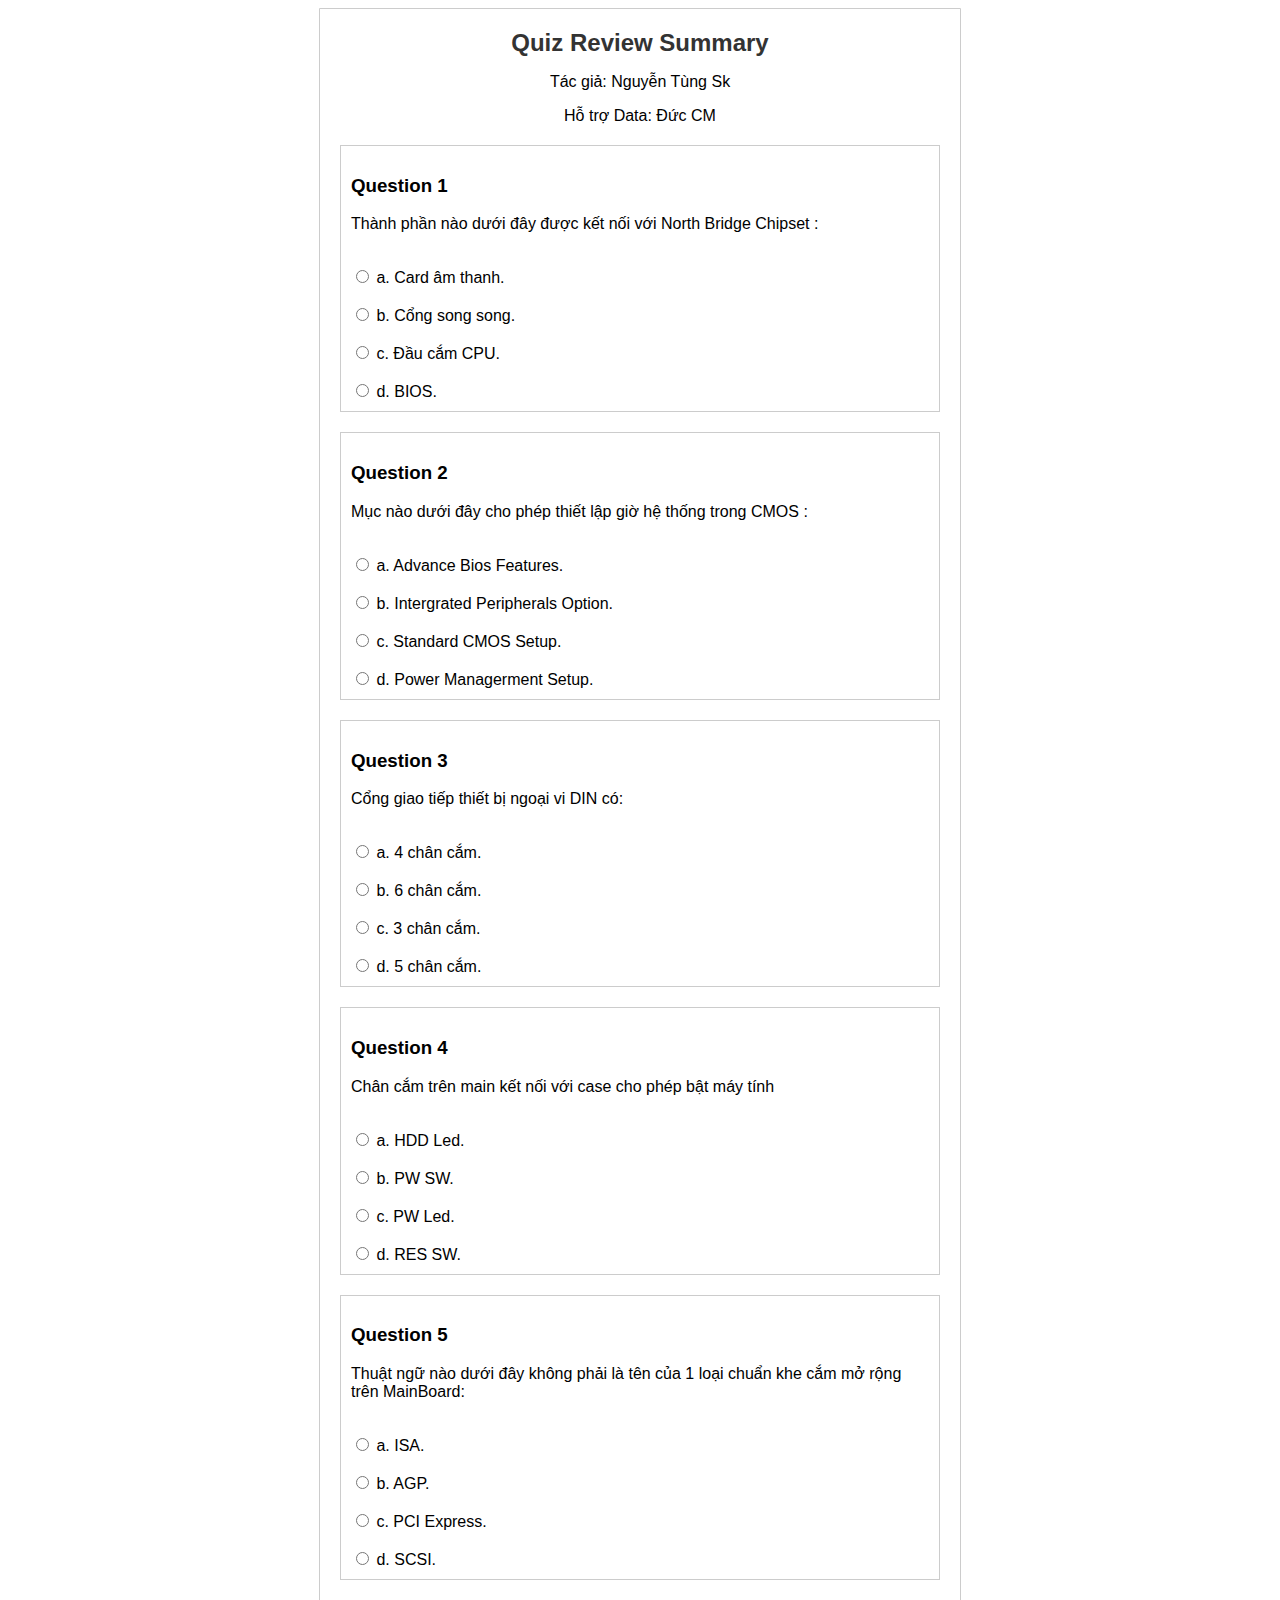
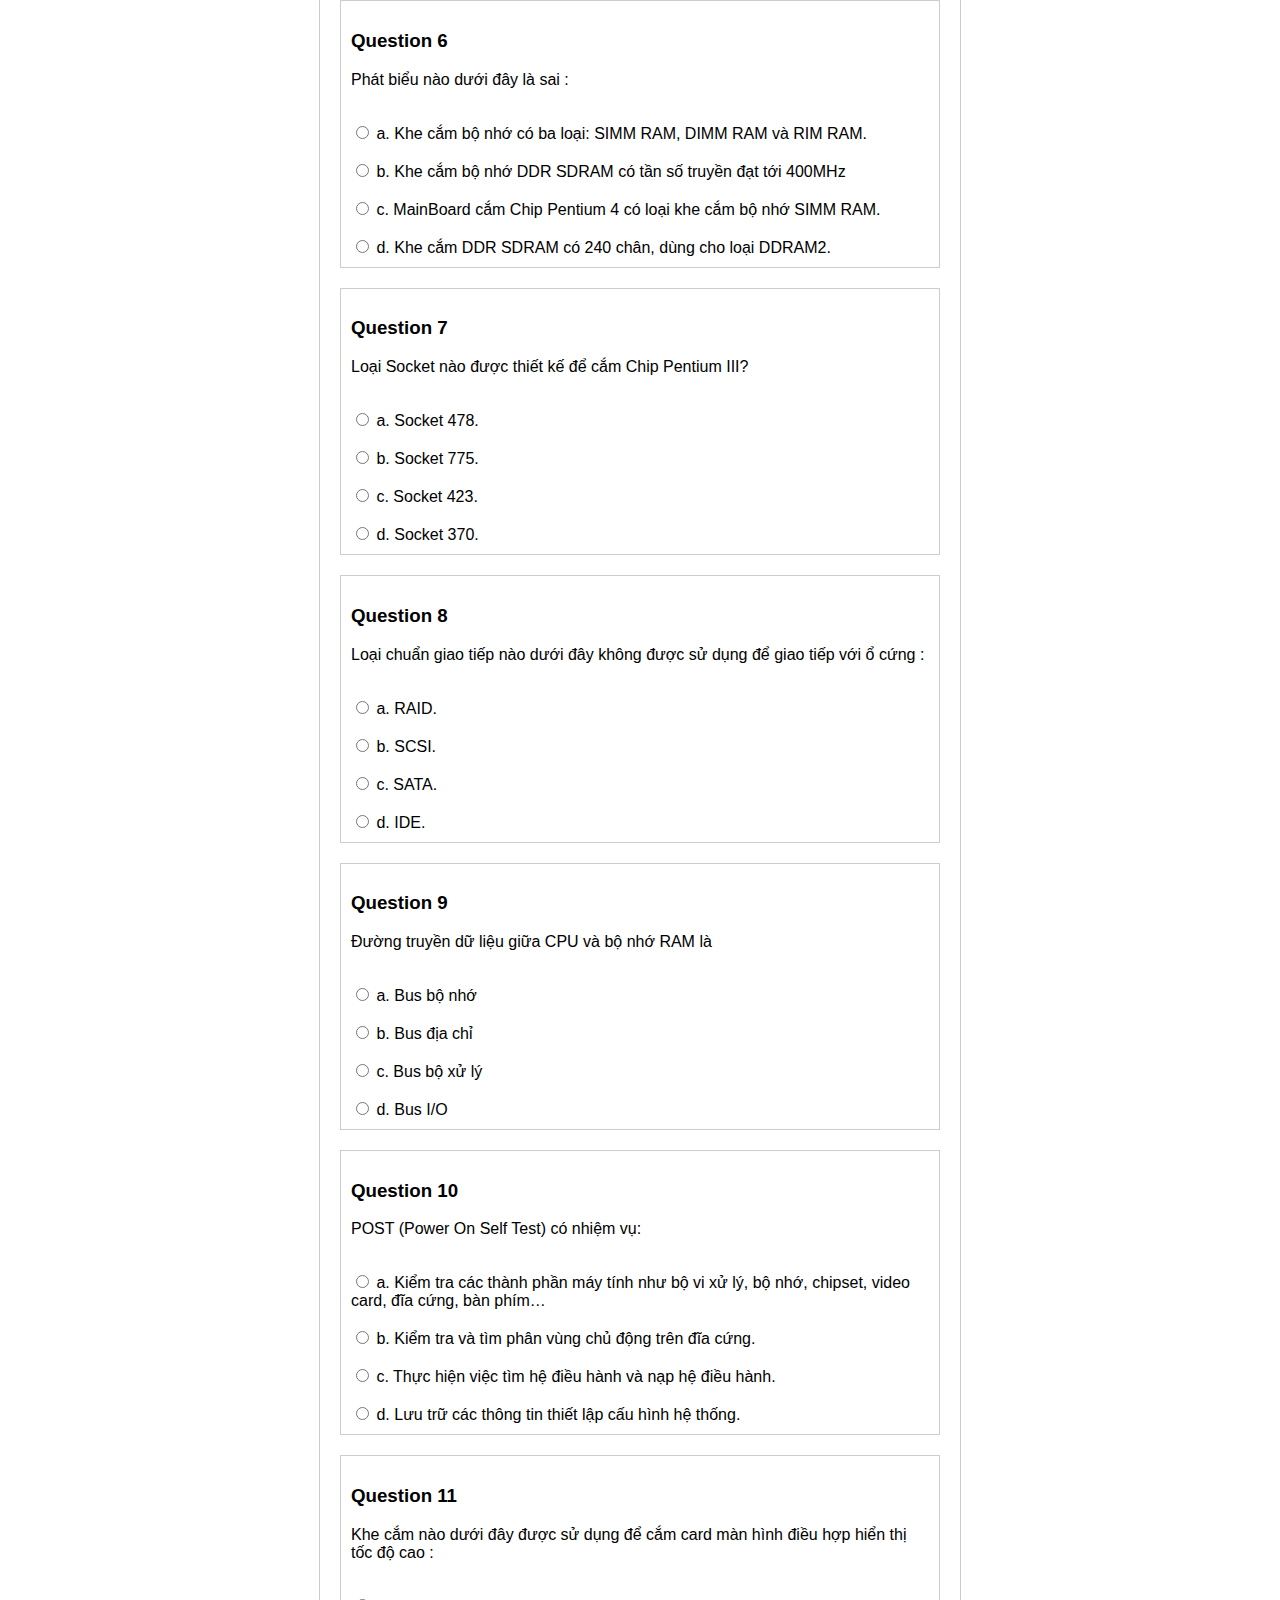
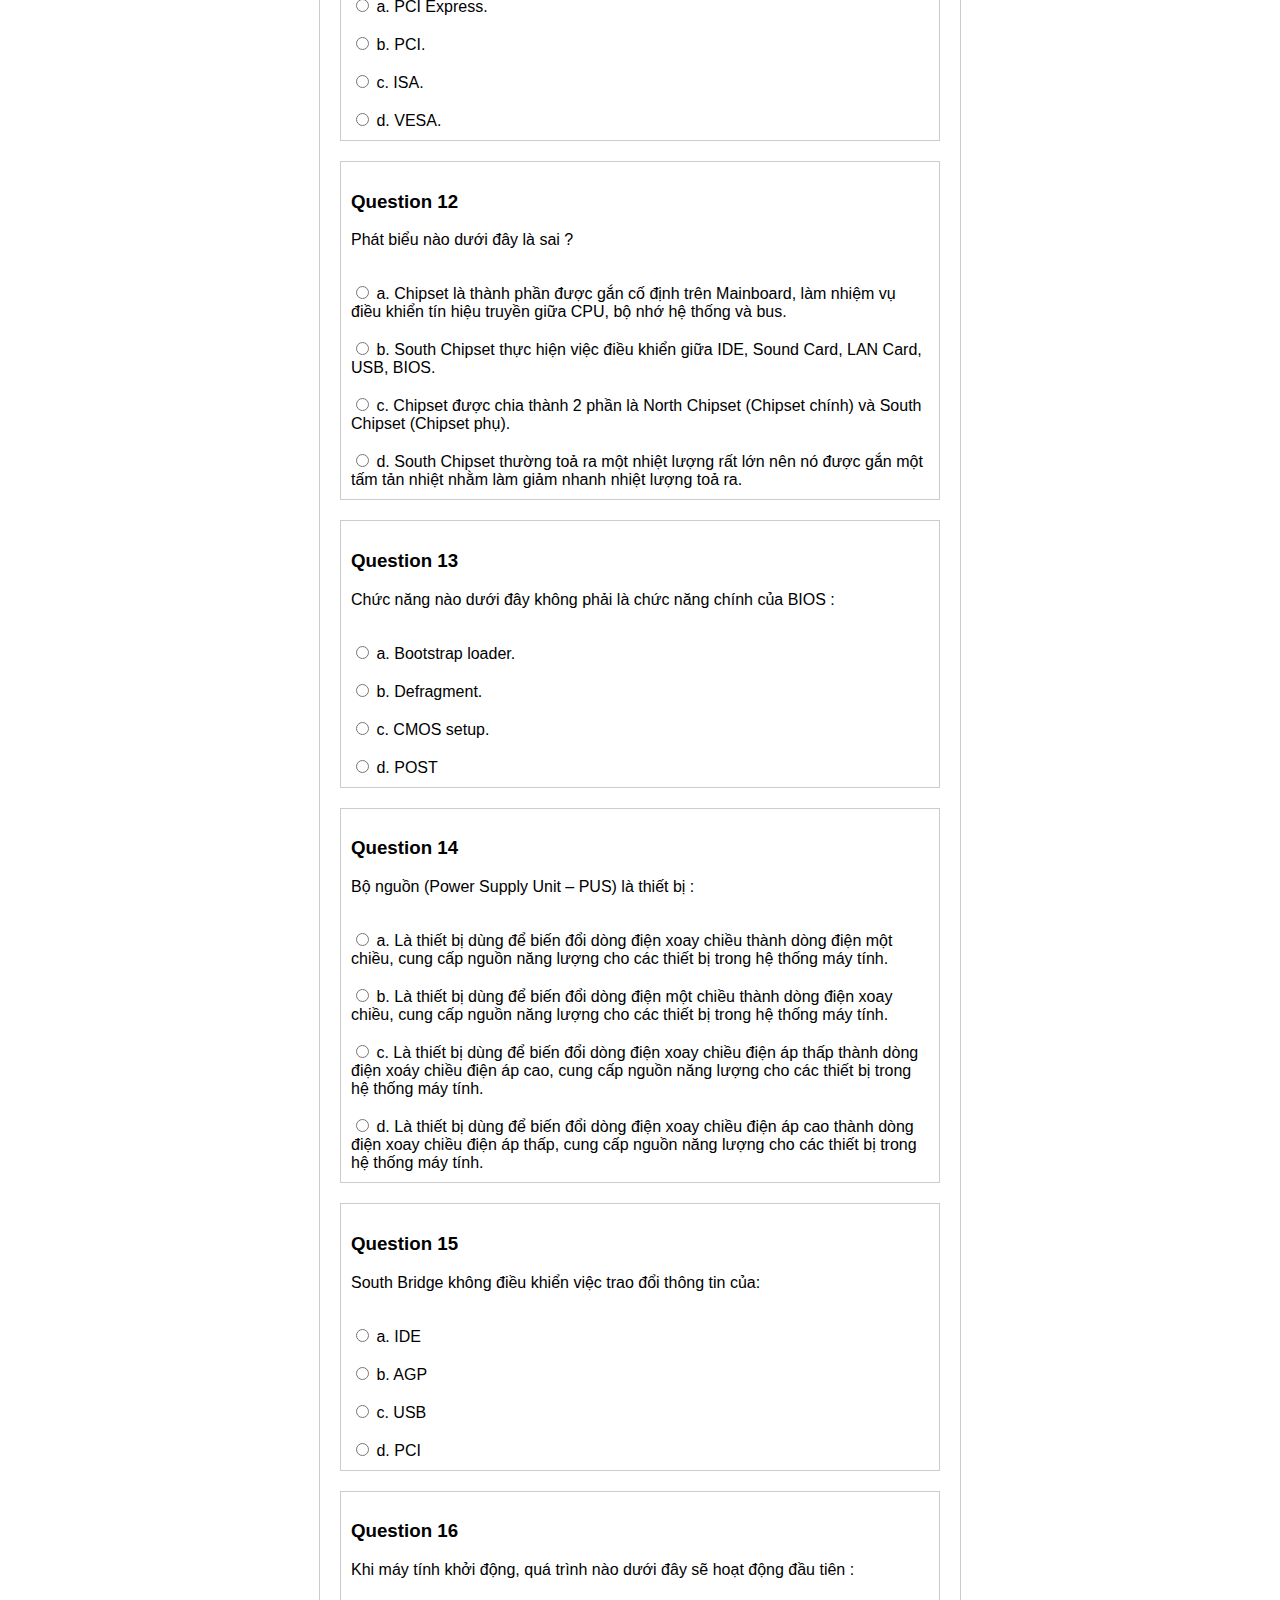
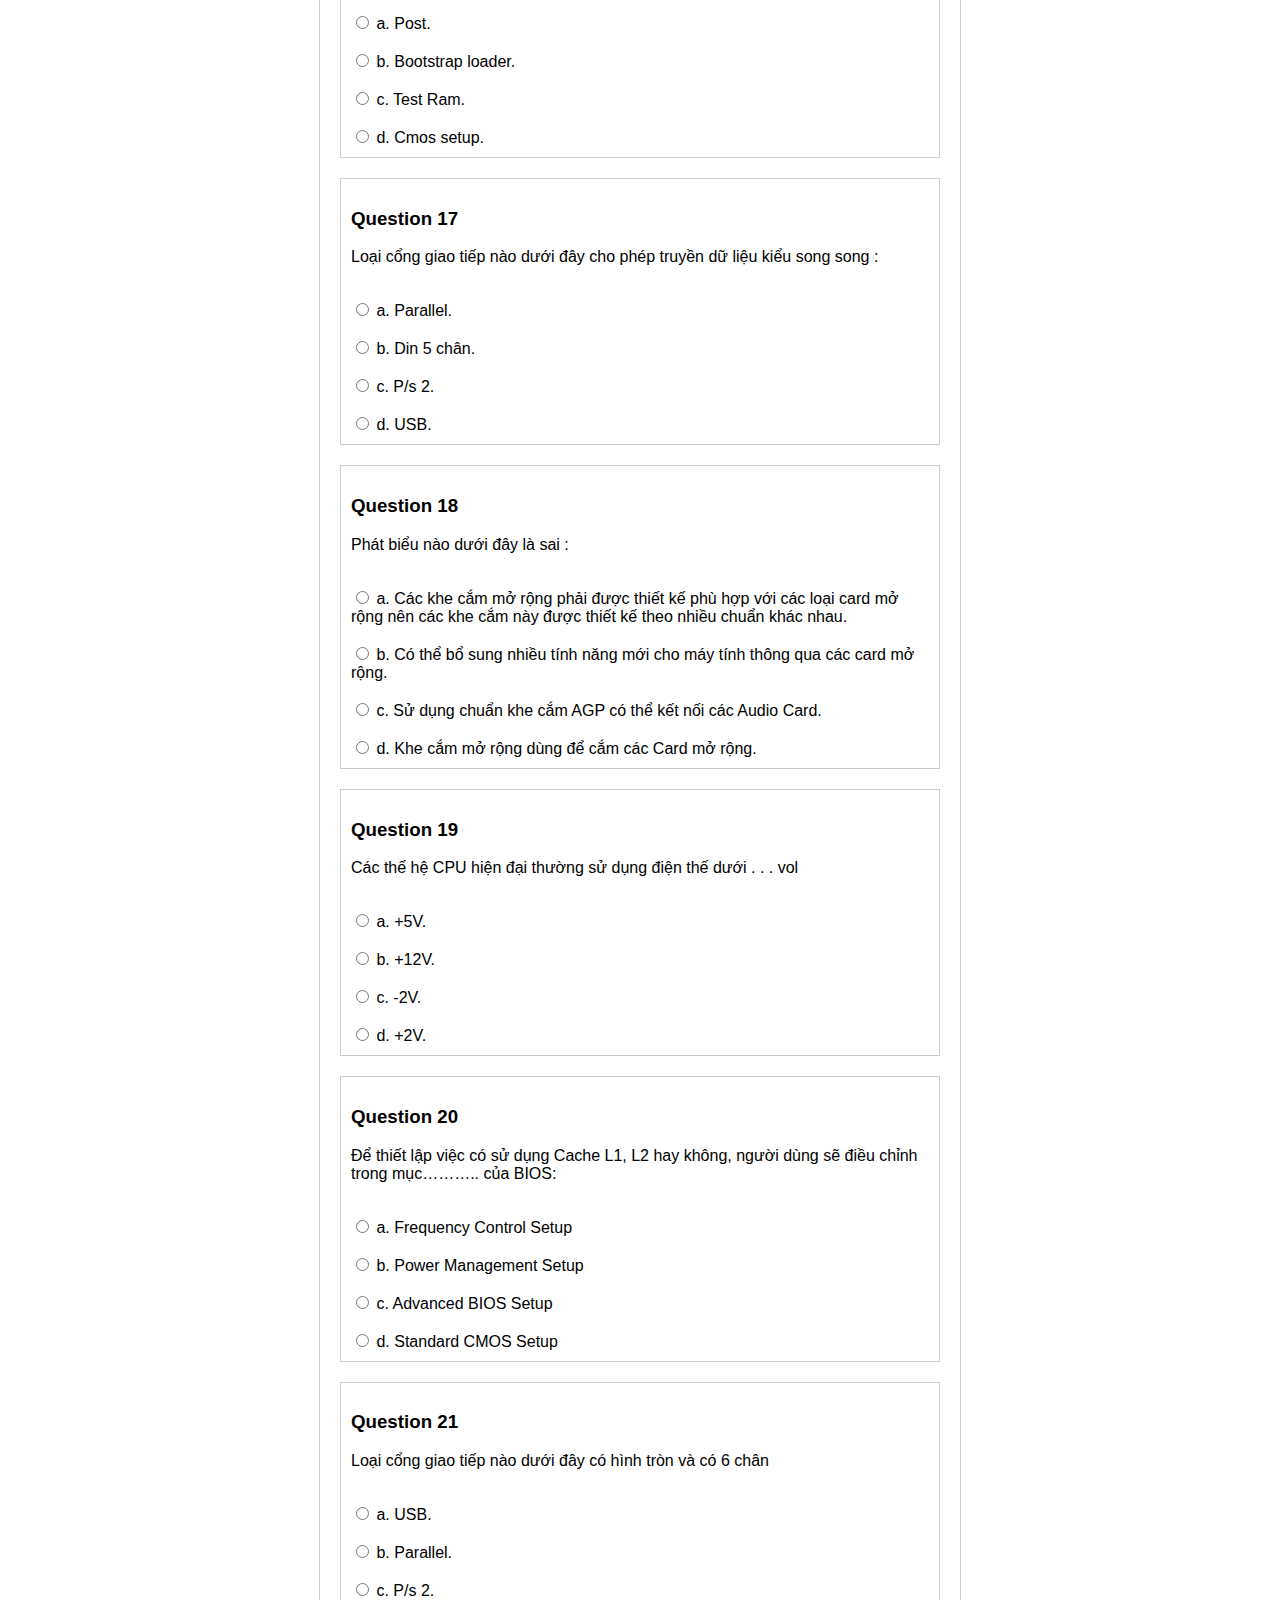
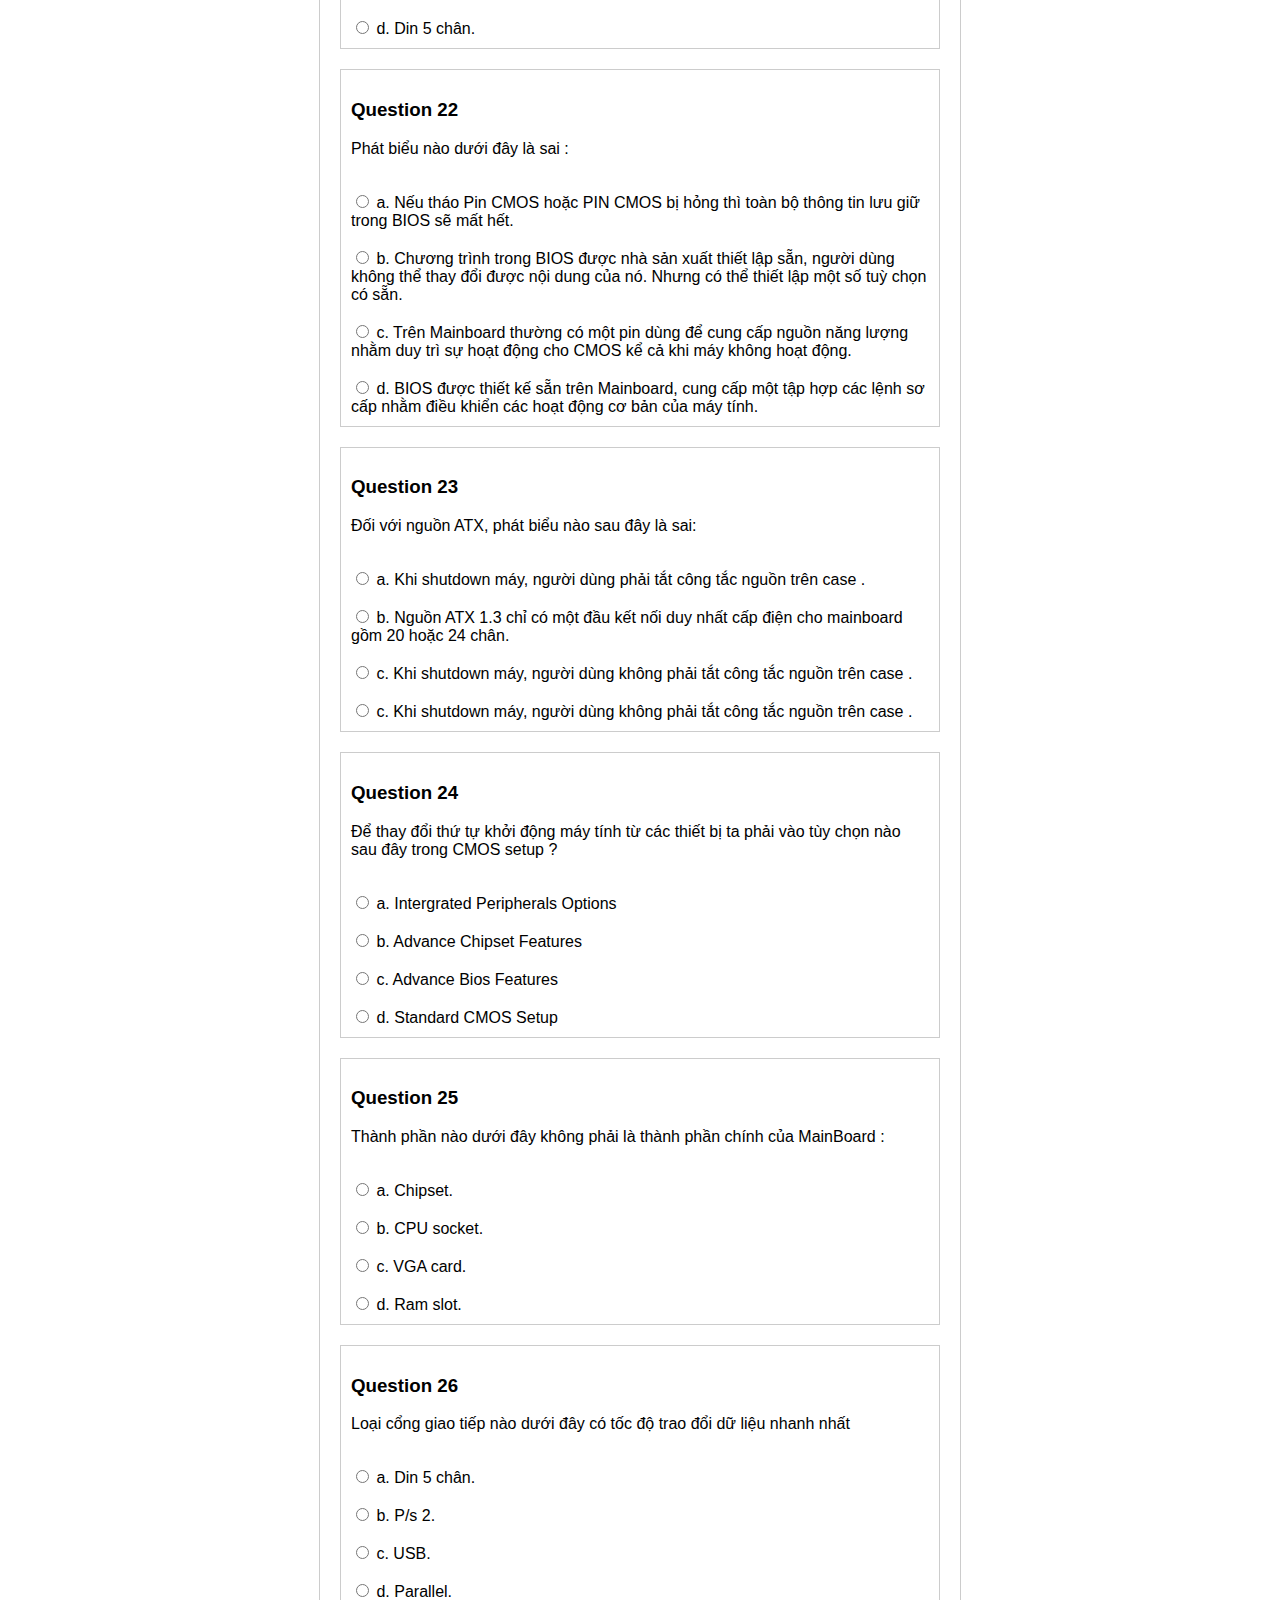
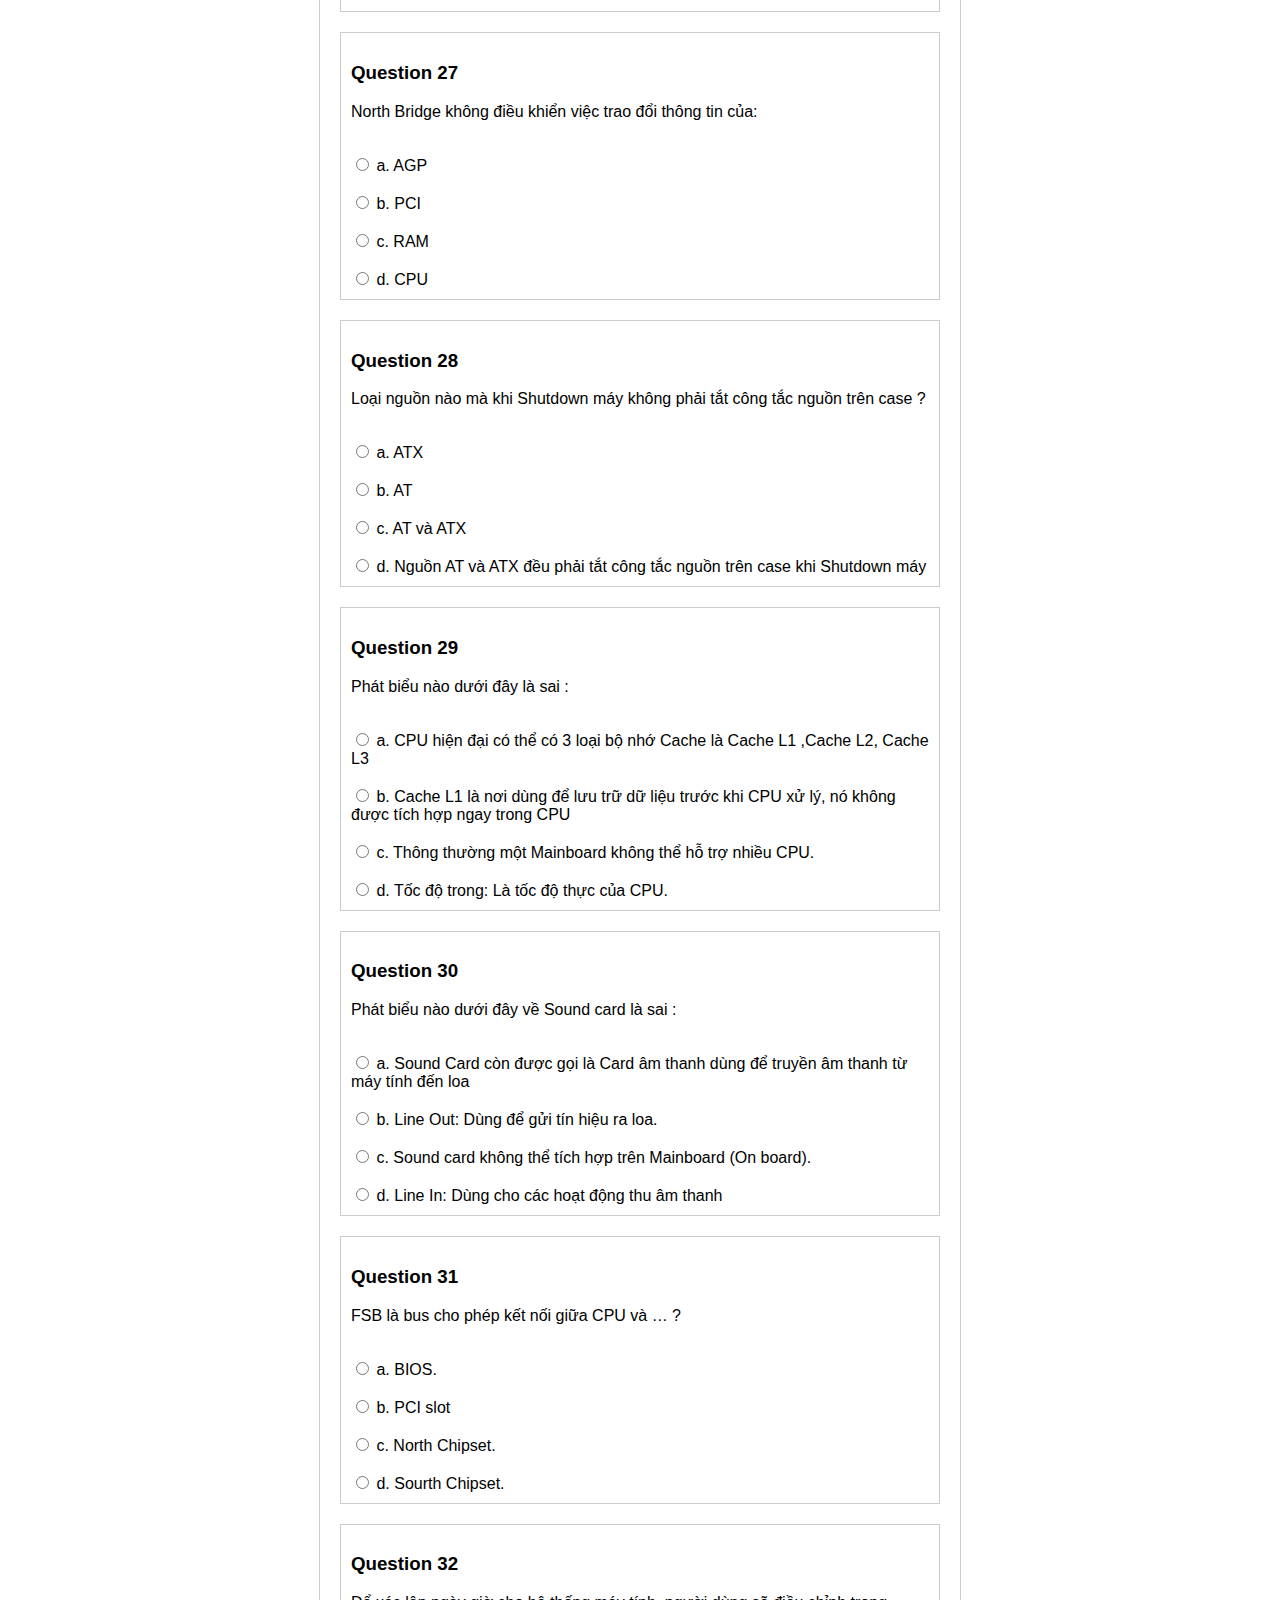
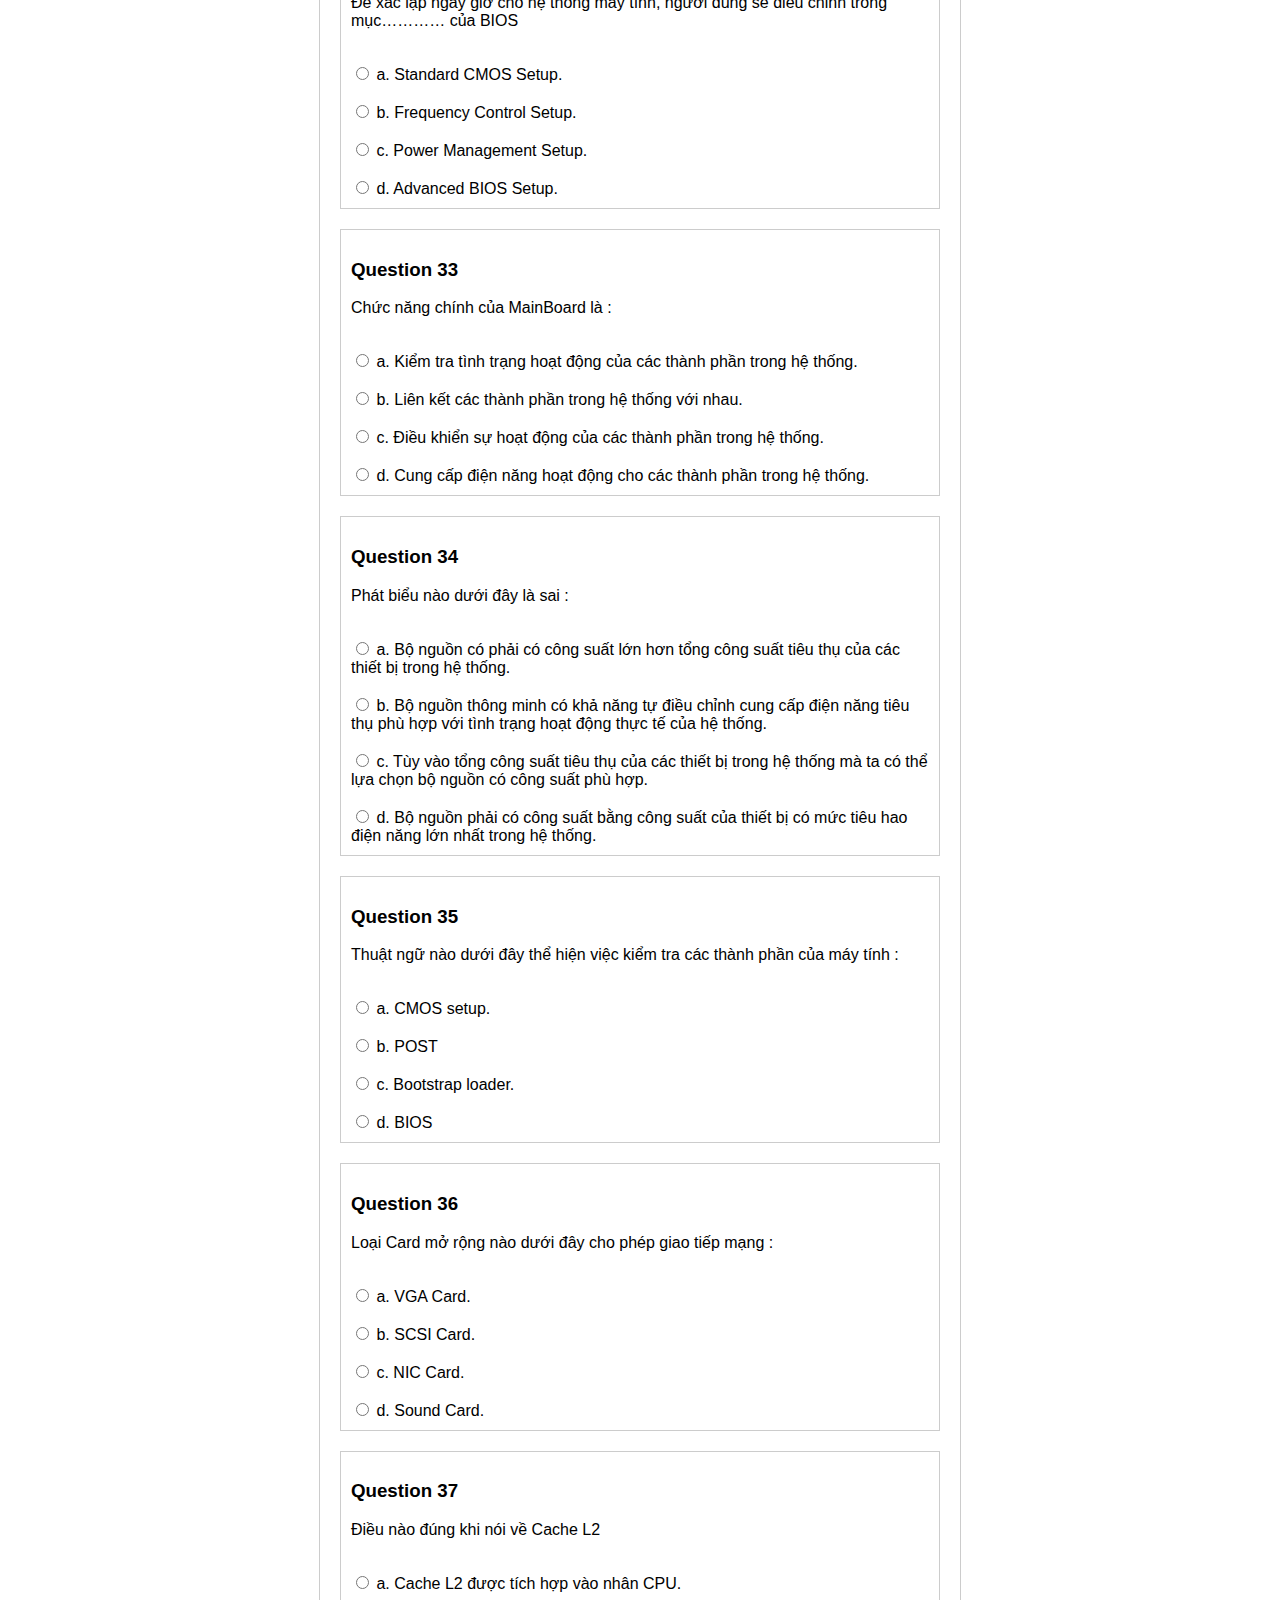
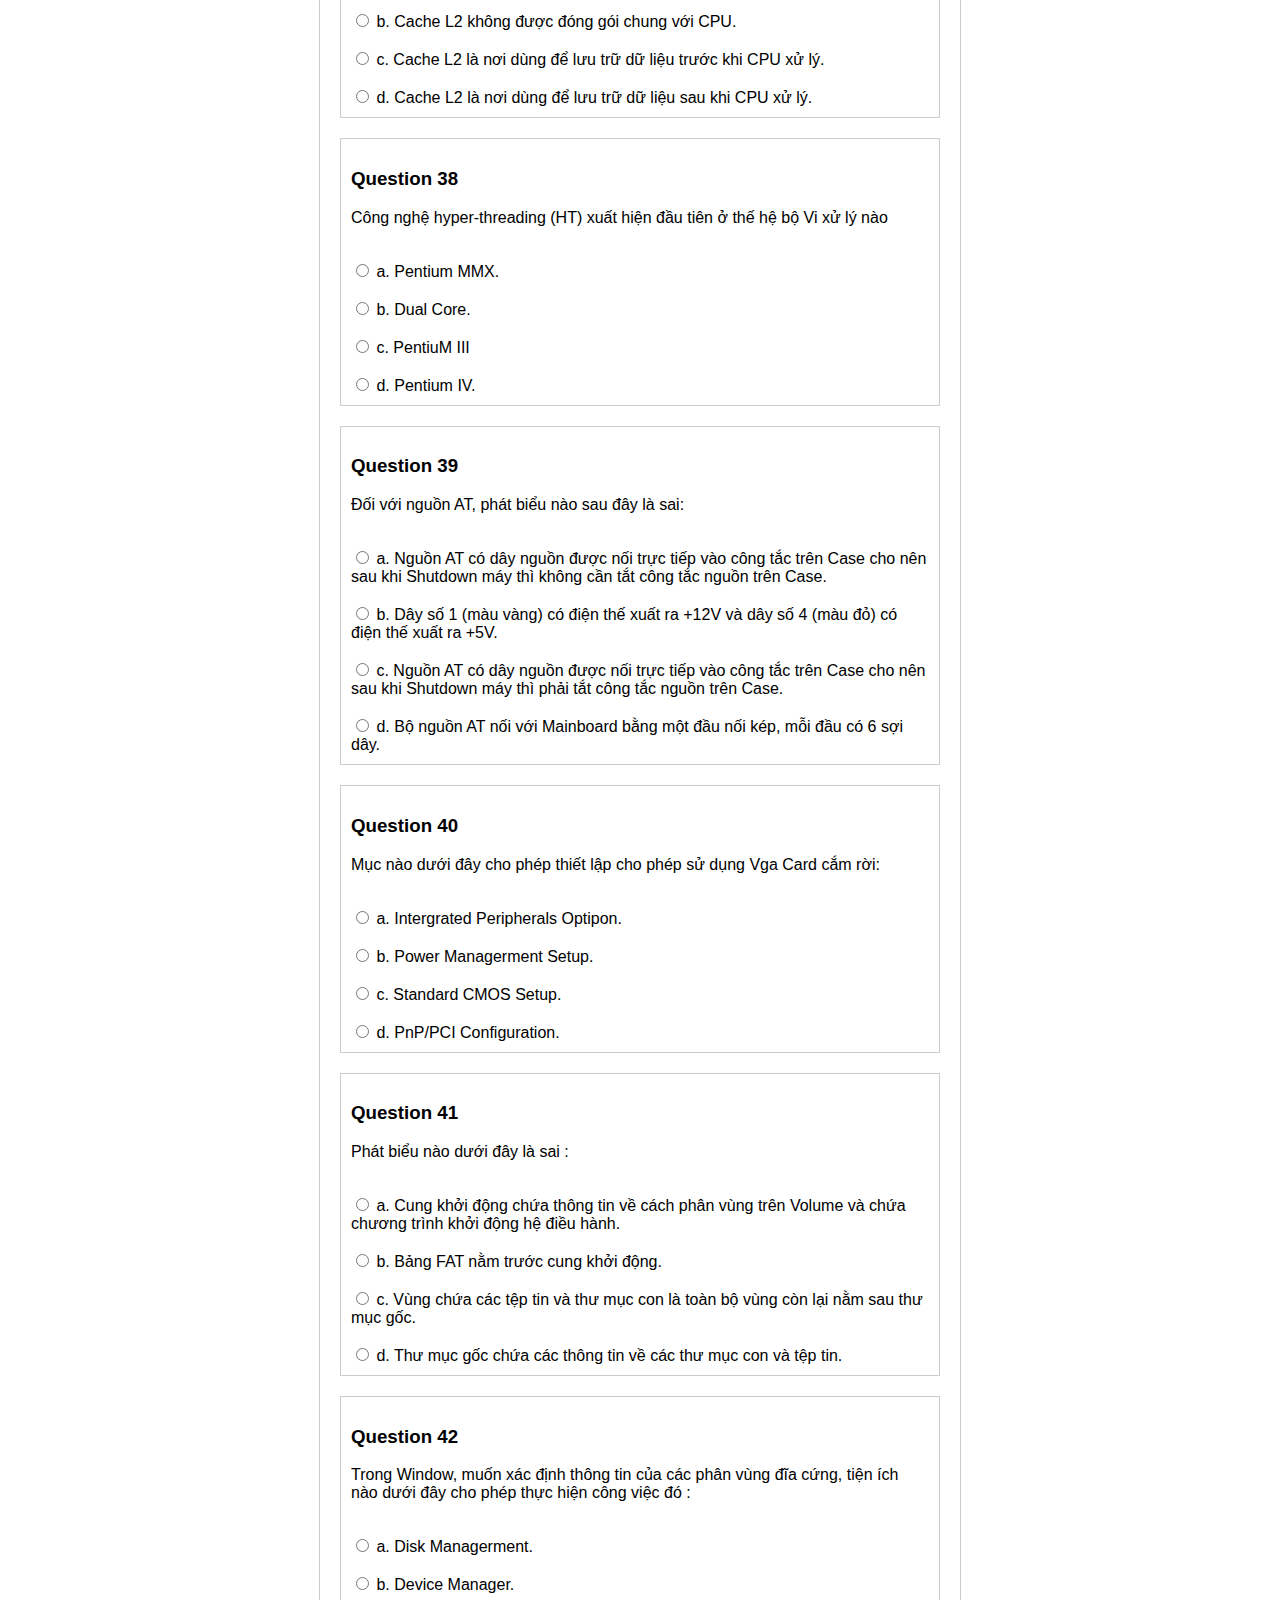
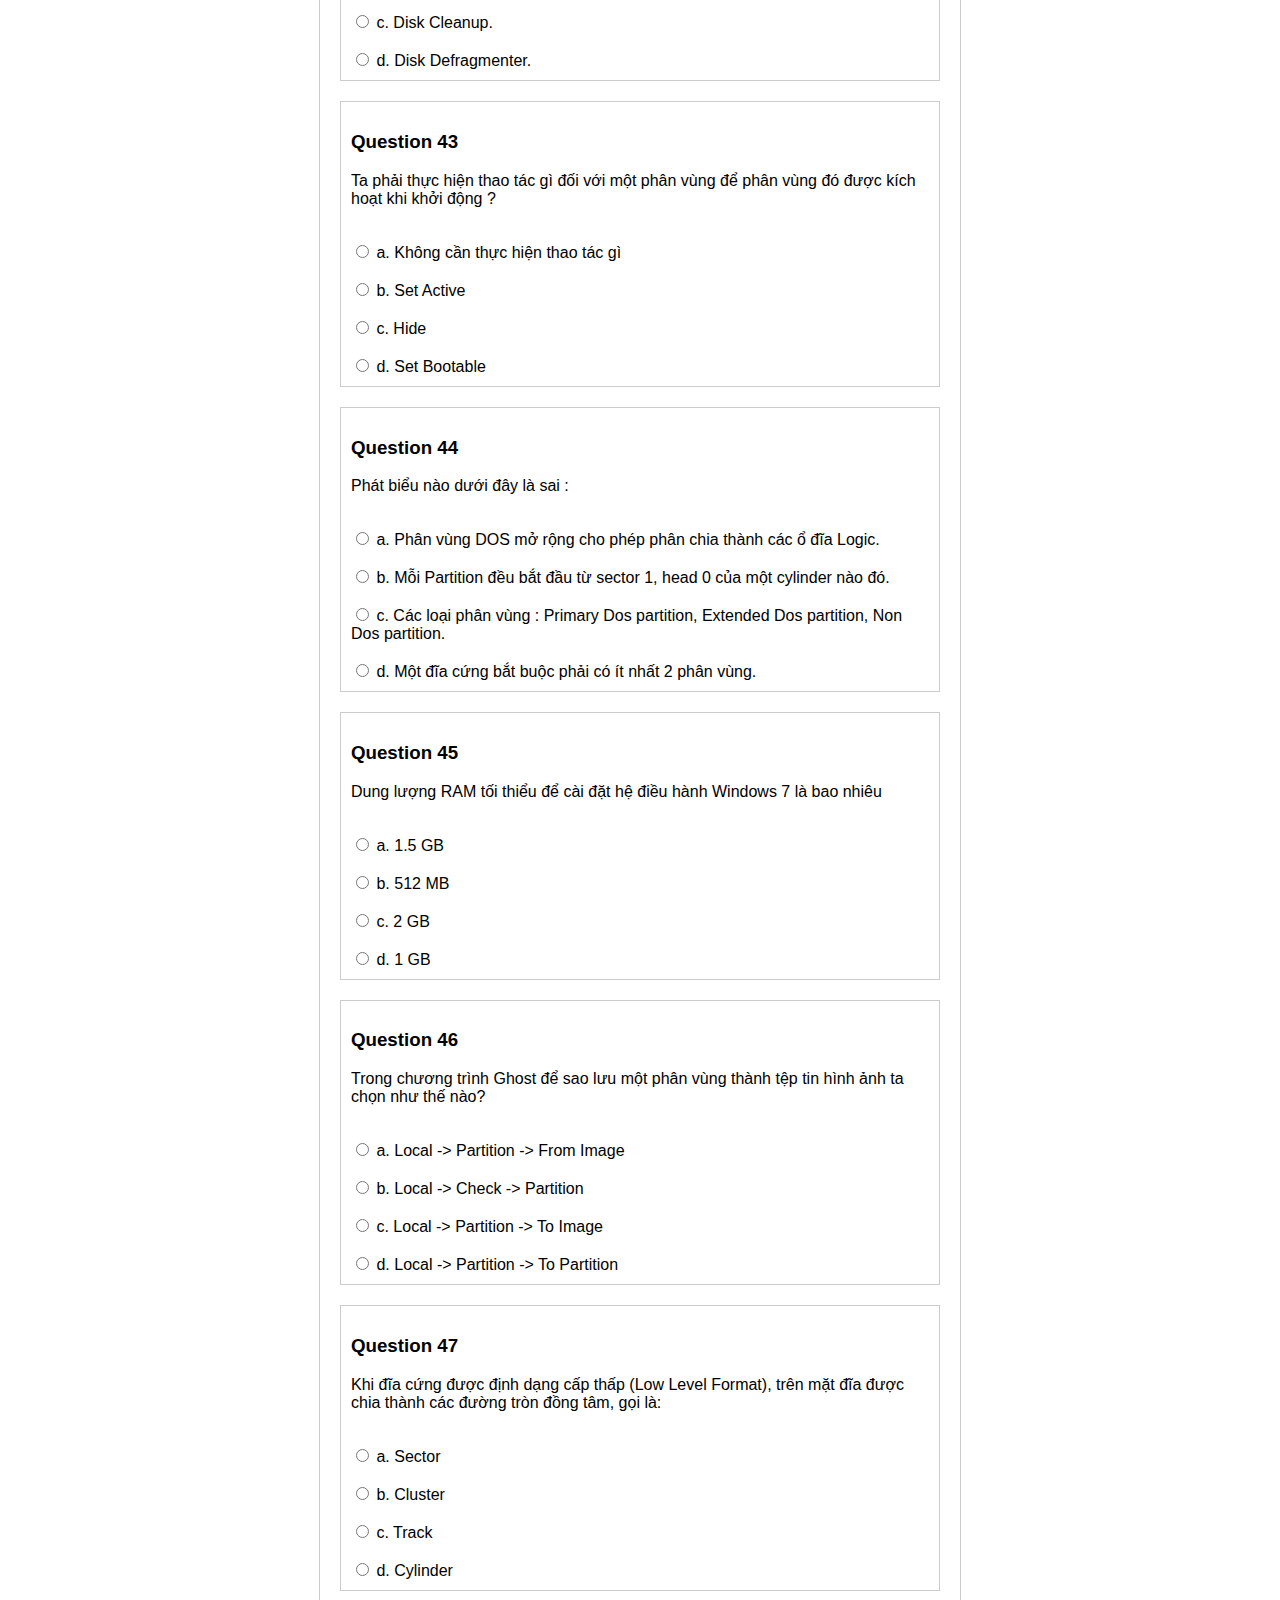
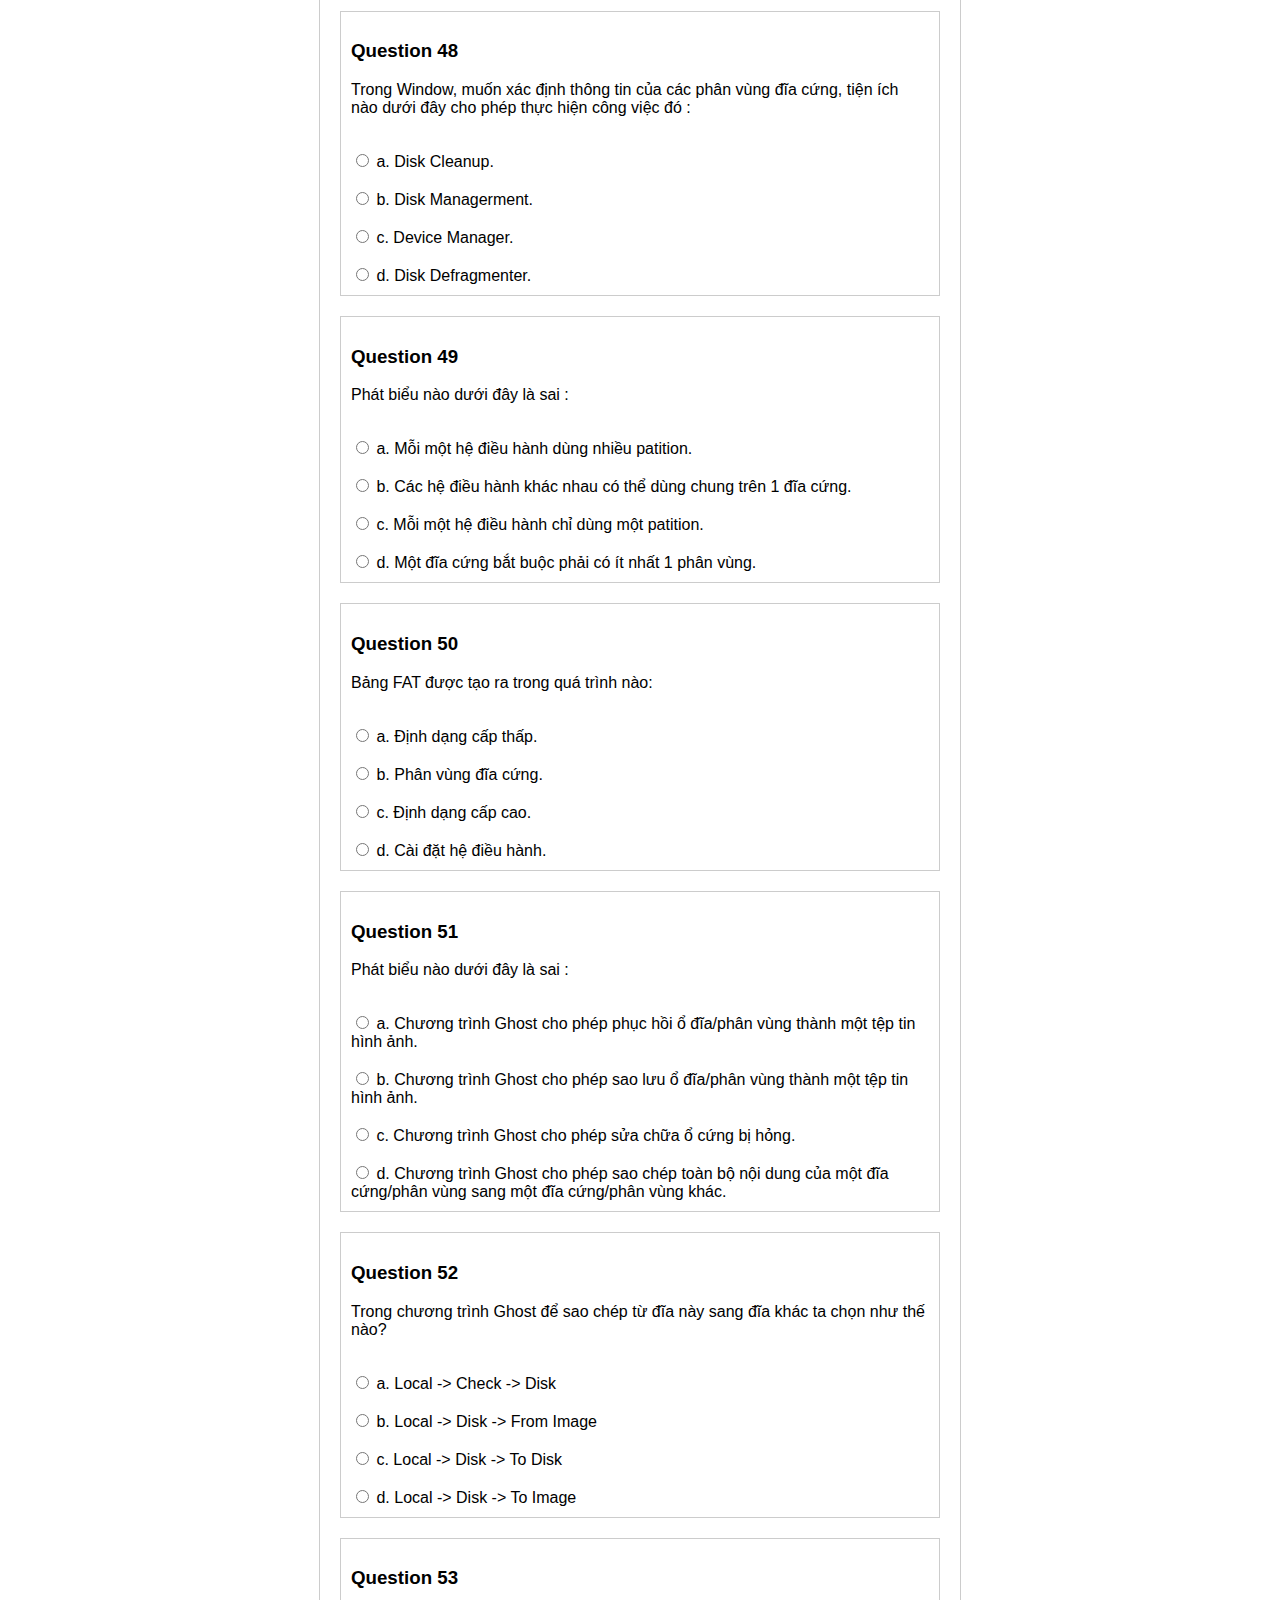
==== commit 28accef9: "update lần cuối" ====
--- a/index.html
+++ b/index.html
@@ -2068,6 +2068,635 @@
 				</label>
 			</div>
 	
+			<div class="question correct"><h3>Question 91</h3><p>Loại bộ nhớ nào có chức lưu trữ thông tin trong quá trình máy tính hoạt động và xóa hết thông tin khi mất điện?
+			</p><label><br><input type="radio" name="q91" value="a">CMOS.
+			</label><br><label><br><input type="radio" name="q91" value="b" class="correct">RAM.
+			</label><br><label><br><input type="radio" name="q91" value="c">BIOS
+			</label><br><label><br><input type="radio" name="q91" value="d">ROM.
+			</label></div>
+			
+			<div class="question correct"><h3>Question 92</h3><p>AGP bus là bus kết nối giữa … và … ?
+			</p><label><br><input type="radio" name="q92" value="a">BIOS và AGP slot.
+			</label><br><label><br><input type="radio" name="q92" value="b">CPU Socket và AGP slot
+			</label><br><label><br><input type="radio" name="q92" value="c" class="correct">North Bridge và AGP slot.
+			</label><br><label><br><input type="radio" name="q92" value="d">South Bridge và AGP slot.
+			</label></div>
+			
+			<div class="question correct"><h3>Question 93</h3><p>Phát biểu nào sau đây là đúng khi nói về đèn HDD trên case máy tính?
+			</p><label><br><input type="radio" name="q93" value="a">Đèn HDD được kết nối vào ổ cứng để báo hiệu khi ổ cứng được truy xuất.
+			</label><br><label><br><input type="radio" name="q93" value="b" class="correct">Đèn HDD được kết nối vào Mainboard để báo hiệu khi ổ cứng được truy xuất.
+			</label><br><label><br><input type="radio" name="q93" value="c">Tất cả các phát biểu đều đúng.
+			</label><br><label><br><input type="radio" name="q93" value="d">Đèn HDD được kết nối vào case để báo hiệu khi ổ cứng được truy xuất.
+			</label></div>
+			
+			<div class="question correct"><h3>Question 94</h3><p>FSB là bus cho phép kết nối giữa CPU và … ?
+			</p><label><br><input type="radio" name="q94" value="a">BIOS.
+			</label><br><label><br><input type="radio" name="q94" value="b" class="correct">North Chipset.
+			</label><br><label><br><input type="radio" name="q94" value="c">Sourth Chipset.
+			</label><br><label><br><input type="radio" name="q94" value="d">PCI slot
+			</label></div>
+			
+			<div class="question correct"><h3>Question 95</h3><p>Chuẩn VGA hỗ trợ màn hình độ phân giải tối đa bao nhiêu?
+			</p><label><br><input type="radio" name="q95" value="a">800 x 600 pixel.
+			</label><br><label><br><input type="radio" name="q95" value="b">640 x 350 pixel.
+			</label><br><label><br><input type="radio" name="q95" value="c">720 x 348 pixel.
+			</label><br><label><br><input type="radio" name="q95" value="d" class="correct">640 x 480 pixel.
+			</label></div>
+			
+			<div class="question correct"><h3>Question 96</h3><p>Thành phần nào dưới đây được không kết nối với Sourth Bridge Chipset :
+			</p><label><br><input type="radio" name="q96" value="a">PCI slot.
+			</label><br><label><br><input type="radio" name="q96" value="b" class="correct">Ram slot
+			</label><br><label><br><input type="radio" name="q96" value="c">BIOS.
+			</label><br><label><br><input type="radio" name="q96" value="d">Parallel Port.
+			</label></div>
+			
+			<div class="question correct"><h3>Question 97</h3><p>Thuật ngữ nào dưới đây không phải là tên của 1 loại chuẩn khe cắm mở rộng trên MainBoard?
+			</p><label><br><input type="radio" name="q97" value="a" class="correct">SCSI
+			</label><br><label><br><input type="radio" name="q97" value="b">AGP.
+			</label><br><label><br><input type="radio" name="q97" value="c">ISA
+			</label><br><label><br><input type="radio" name="q97" value="d">PCI Express.
+			</label></div>
+			
+			<div class="question correct"><h3>Question 98</h3><p>Con chíp đặc biệt nào gắn trên Mainboard, tiêu thụ rất ít năng lượng, dùng để lưu trữ thông tin cấu hình của các thiết bị khác có trong hệ thống và đồng thời làm đồng hồ hệ thống?
+			</p><label><br><input type="radio" name="q98" value="a" class="correct">CMOS
+			</label><br><label><br><input type="radio" name="q98" value="b">BIOS
+			</label><br><label><br><input type="radio" name="q98" value="c">Chíp cầu bắc
+			</label><br><label><br><input type="radio" name="q98" value="d">Chíp cầu nam
+			</label></div>
+			
+			<div class="question correct"><h3>Question 99</h3><p>Để kiểm tra một bộ nguồn còn hoạt động hay không ta sử dụng một dây dẫn điện, một đầu cắm vào một trong các chân 3, 5, 7, 13, 15, 16, 17 (màu đen) và một đầu cắm vào chân số bao nhiêu?
+			</p><label><br><input type="radio" name="q99" value="a">10
+			</label><br><label><br><input type="radio" name="q99" value="b">8
+			</label><br><label><br><input type="radio" name="q99" value="c">12
+			</label><br><label><br><input type="radio" name="q99" value="d" class="correct">14
+			</label></div>
+			
+			<div class="question correct"><h3>Question 100</h3><p>Khi có 2 thiết bị ổ cứng được gắn vào một sợi cable IDE thì một thiết bị phải được thiết lập là Master, thiết bị còn lại được thiết lập là gì?
+			</p><label><br><input type="radio" name="q100" value="a" class="correct">Slave
+			</label><br><label><br><input type="radio" name="q100" value="b">Secondary
+			</label><br><label><br><input type="radio" name="q100" value="c">Minor
+			</label><br><label><br><input type="radio" name="q100" value="d">Master 2
+			</label></div>
+			
+			<div class="question correct"><h3>Question 101</h3><p>Công nghệ hyper-threading (HT) xuất hiện đầu tiên ở thế hệ bộ Vi xử lý nào
+			</p><label><br><input type="radio" name="q101" value="a">Core 2 Duo
+			</label><br><label><br><input type="radio" name="q101" value="b">PentiuM III
+			</label><br><label><br><input type="radio" name="q101" value="c" class="correct">Pentium IV
+			</label><br><label><br><input type="radio" name="q101" value="d">Pentium MMX.
+			</label></div>
+			
+			<div class="question correct"><h3>Question 102</h3><p>Loại bộ nhớ nào dùng để lưu trữ các chương trình giúp máy tính khởi động, giữ lại nội dung ngay cả khi máy đã tắt?
+			</p><label><br><input type="radio" name="q102" value="a">RAM.
+			</label><br><label><br><input type="radio" name="q102" value="b">Cache.
+			</label><br><label><br><input type="radio" name="q102" value="c" class="correct">ROM.
+			</label><br><label><br><input type="radio" name="q102" value="d">BIOS.
+			</label></div>
+			
+			<div class="question correct"><h3>Question 103</h3><p>Thành phần nào dưới đây được kết nối với North Bridge Chipset :
+			</p><label><br><input type="radio" name="q103" value="a">BIOS.
+			</label><br><label><br><input type="radio" name="q103" value="b">Parallel Port.
+			</label><br><label><br><input type="radio" name="q103" value="c">Sound card.
+			</label><br><label><br><input type="radio" name="q103" value="d" class="correct">CPU socket.
+			</label></div>
+			
+			<div class="question correct"><h3>Question 104</h3><p>Loại Cache nào được thiết kế trên Mainboard giữa CPU và RAM nhằm tối ưu hóa tốc độ giữa hai thiết bị này?
+			</p><label><br><input type="radio" name="q104" value="a">Cache L2 và L3.
+			</label><br><label><br><input type="radio" name="q104" value="b">Cache L2.
+			</label><br><label><br><input type="radio" name="q104" value="c">Cache L1.
+			</label><br><label><br><input type="radio" name="q104" value="d" class="correct">Cache L3.
+			</label></div>
+			
+			<div class="question correct"><h3>Question 105</h3><p>Một hệ thống máy tính là sự kết hợp của ba khối cơ bản nào?
+			</p><label><br><input type="radio" name="q105" value="a">Khối nhập dữ liệu; Khối xử lý dữ liệu; Khối xuất thông tin.
+			</label><br><label><br><input type="radio" name="q105" value="b">Khối nhập dữ liệu; Khối lưu trữ dữ liệu; Khối xuất thông tin.
+			</label><br><label><br><input type="radio" name="q105" value="c" class="correct">Khối xử lý trung tâm; Khối bộ nhớ chính; Khối điều khiển vào/ra (nhập xuất thông tin).
+			</label><br><label><br><input type="radio" name="q105" value="d">Khối xử lý dữ liệu; Khối lưu trữ dữ liệu; Khối xuất thông tin.
+			</label></div>
+			
+			<div class="question correct"><h3>Question 106</h3><p>Loại Cache nào dùng để lưu trữ dữ liệu sau khi CPU đã xử lý xong?
+			</p><label><br><input type="radio" name="q106" value="a">Cache L1.
+			</label><br><label><br><input type="radio" name="q106" value="b">Cache L3.
+			</label><br><label><br><input type="radio" name="q106" value="c">Cache L2 và L3.
+			</label><br><label><br><input type="radio" name="q106" value="d" class="correct">Cache L2.
+			</label></div>
+			
+			<div class="question correct"><h3>Question 107</h3><p>Trong các loại cổng giao tiếp sau, cổng giao tiếp nào không dùng cho kết nối chuột với máy tính?
+			</p><label><br><input type="radio" name="q107" value="a">COM
+			</label><br><label><br><input type="radio" name="q107" value="b" class="correct">Parallel
+			</label><br><label><br><input type="radio" name="q107" value="c">USB
+			</label><br><label><br><input type="radio" name="q107" value="d">PS/2
+			</label></div>
+			
+			<div class="question correct"><h3>Question 108</h3><p>Chuột không dây sử dụng công nghệ nào để kết nối tín hiệu với máy tính?
+			</p><label><br><input type="radio" name="q108" value="a">WiMax
+			</label><br><label><br><input type="radio" name="q108" value="b">WiFi
+			</label><br><label><br><input type="radio" name="q108" value="c" class="correct">Bluetooth
+			</label><br><label><br><input type="radio" name="q108" value="d">Infrared
+			</label></div>
+			
+			<div class="question correct"><h3>Question 109</h3><p>Phát biểu nào dưới đây về bộ nguồn là sai?
+			</p><label><br><input type="radio" name="q109" value="a">Bộ nguồn có phải có công suất lớn hơn tổng công suất tiêu thụ của các thiết bị trong hệ thống.
+			</label><br><label><br><input type="radio" name="q109" value="b" class="correct">Bộ nguồn phải có công suất bằng công suất của thiết bị có mức tiêu hao điện năng lớn nhất trong hệ thống.
+			</label><br><label><br><input type="radio" name="q109" value="c">Bộ nguồn thông minh có khả năng tự điều chỉnh cung cấp điện năng tiêu thụ phù hợp với tình trạng hoạt động thực tế của hệ thống.
+			</label><br><label><br><input type="radio" name="q109" value="d">Tùy vào tổng công suất tiêu thụ của các thiết bị trong hệ thống mà ta có thể lựa chọn bộ nguồn có công suất phù hợp.
+			</label></div>
+			
+			<div class="question correct"><h3>Question 110</h3><p>Trong các loại khe cắm sau, loại nào không phải là một loại khe cắm cable ổ cứng?
+			</p><label><br><input type="radio" name="q110" value="a">SATA
+			</label><br><label><br><input type="radio" name="q110" value="b">SCSI
+			</label><br><label><br><input type="radio" name="q110" value="c">IDE
+			</label><br><label><br><input type="radio" name="q110" value="d" class="correct">PCI
+			</label></div>
+			
+			<div class="question correct"><h3>Question 111</h3><p>Mục nào dưới đây cho phép xem thông tin về Ram và CPU trong  BIOS Setup:
+			</p><label><br><input type="radio" name="q111" value="a">PnP/PCI Configuration.
+			</label><br><label><br><input type="radio" name="q111" value="b">Advance Bios Features.
+			</label><br><label><br><input type="radio" name="q111" value="c">Frequency Control Option.
+			</label><br><label><br><input type="radio" name="q111" value="d" class="correct">Standard CMOS Setup.
+			</label></div>
+			
+			<div class="question correct"><h3>Question 112</h3><p>Có thể thay đổi thứ tự các thiết bị khởi động theo các thứ tự ưu tiên thông qua mục…. trong BIOS:
+			</p><label><br><input type="radio" name="q112" value="a">Frequency Control Setup
+			</label><br><label><br><input type="radio" name="q112" value="b" class="correct">Advanced BIOS Setup
+			</label><br><label><br><input type="radio" name="q112" value="c">Power Management Setup
+			</label><br><label><br><input type="radio" name="q112" value="d">Standard CMOS Setup
+			</label></div>
+			
+			<div class="question correct"><h3>Question 113</h3><p>Với AWARD BIOS, đểthiết lập tốc độ cho CPU thông qua BIOS mà không phải thiết lập Jumper trên Mainboard, người dùng sẽ điều chỉnh trong mục?
+			</p><label><br><input type="radio" name="q113" value="a">Power Management Setup
+			</label><br><label><br><input type="radio" name="q113" value="b">Advanced BIOS Setup
+			</label><br><label><br><input type="radio" name="q113" value="c">Standard CMOS Setup
+			</label><br><label><br><input type="radio" name="q113" value="d" class="correct">Frequency Control Setup
+			</label></div>
+			
+			<div class="question correct"><h3>Question 114</h3><p>Với AWARD BIOS, để cho phép kết nối USB với bàn phím hoạt động, ta vào mục nào trong Main Menu của chương trình BIOS SETUP?
+			</p><label><br><input type="radio" name="q114" value="a">Advance BIOS Features.
+			</label><br><label><br><input type="radio" name="q114" value="b">Standard CMOS Setup.
+			</label><br><label><br><input type="radio" name="q114" value="c" class="correct">Intergrated Peripherals Option.
+			</label><br><label><br><input type="radio" name="q114" value="d">Advance Chipset Features.
+			</label></div>
+			
+			<div class="question correct"><h3>Question 115</h3><p>Với AWARD BIOS, để thiết lập ngưỡng nhiệt độ tối đa an toàn cho CPU, ta vào mục nào trong Main Menu của chương trình BIOS SETUP?
+			</p><label><br><input type="radio" name="q115" value="a">Advance BIOS Features
+			</label><br><label><br><input type="radio" name="q115" value="b">Advance Chipset Features
+			</label><br><label><br><input type="radio" name="q115" value="c">Standard CMOS Setup
+			</label><br><label><br><input type="radio" name="q115" value="d" class="correct">Power Management Setup
+			</label></div>
+			
+			<div class="question correct"><h3>Question 116</h3><p>Trong hệ thống có HDD0 và HDD1 được cắm vào IDE0 (HDD0 : Master ; HDD1 : Slaver), HDD3 và DVD được cắm vào IDE2 (HDD2 : Master ; DVD : Slaver), thứ tự mức ưu tiên nào dưới đây là đúng:
+			</p><label><br><input type="radio" name="q116" value="a">HDD1 - HDD0 - DVD - HDD2.
+			</label><br><label><br><input type="radio" name="q116" value="b" class="correct">HDD0 - HDD1 - HDD2 - DVD.
+			</label><br><label><br><input type="radio" name="q116" value="c">HDD2 - DVD - HDD0 - HDD1.
+			</label><br><label><br><input type="radio" name="q116" value="d">DVD - HDD2 - HDD1 - HDD0.
+			</label></div>
+			
+			<div class="question correct"><h3>Question 117</h3><p>Với AWARD BIOS, để vô hiệu hóa các cổng USB tích hợp trên Mainboard, ta vào mục nào trong Main Menu của chương trình BIOS SETUP?
+			</p><label><br><input type="radio" name="q117" value="a">Advance BIOS Features
+			</label><br><label><br><input type="radio" name="q117" value="b">Standard CMOS Setup
+			</label><br><label><br><input type="radio" name="q117" value="c">Advance Chipset Features
+			</label><br><label><br><input type="radio" name="q117" value="d" class="correct">Intergrated Peripherals Option
+			</label></div>
+			
+			<div class="question correct"><h3>Question 118</h3><p>Với AWARD BIOS, để thiết lập ngày giờ hệ thống, ta vào mục nào trong Main Menu của chương trình BIOS SETUP?
+			</p><label><br><input type="radio" name="q118" value="a">Advance Chipset Features
+			</label><br><label><br><input type="radio" name="q118" value="b">Intergrated Peripherals Option
+			</label><br><label><br><input type="radio" name="q118" value="c">Advance BIOS Features
+			</label><br><label><br><input type="radio" name="q118" value="d" class="correct">Standard CMOS Setup
+			</label></div>
+			
+			<div class="question correct"><h3>Question 119</h3><p>Với AWARD BIOS, để thiết lập việc có sử dụng Cache L1, L2 hay không, ta vào mục nào trong Main Menu của chương trình BIOS SETUP?
+			</p><label><br><input type="radio" name="q119" value="a">Power Management Setup
+			</label><br><label><br><input type="radio" name="q119" value="b">Standard CMOS Setup
+			</label><br><label><br><input type="radio" name="q119" value="c">Frequency Control Setup
+			</label><br><label><br><input type="radio" name="q119" value="d" class="correct">Advanced BIOS Setup
+			</label></div>
+			
+			<div class="question correct"><h3>Question 120</h3><p>Trong chương trình BIOS SETUP để thay đổi giá trị của các mục được chọn, ta sử dụng các phím nào?
+			</p><label><br><input type="radio" name="q120" value="a">Phím mũi tên sang trái hoặc sang phải.
+			</label><br><label><br><input type="radio" name="q120" value="b">Phím Home hoặc End.
+			</label><br><label><br><input type="radio" name="q120" value="c" class="correct">PageUp hoặc PageDown.
+			</label><br><label><br><input type="radio" name="q120" value="d">Phím mũi tên lên trên hoặc xuống dưới.
+			</label></div>
+			
+			<div class="question correct"><h3>Question 121</h3><p>Với AWARD BIOS, để thiết lập ổ đĩa chủ thứ nhất, ta vào mục nào trong Main Menu của chương trình BIOS SETUP?
+			</p><label><br><input type="radio" name="q121" value="a" class="correct">Standard CMOS Setup
+			</label><br><label><br><input type="radio" name="q121" value="b">Advance BIOS Features
+			</label><br><label><br><input type="radio" name="q121" value="c">Advance Chipset Features
+			</label><br><label><br><input type="radio" name="q121" value="d">Intergrated Peripherals Option
+			</label></div>
+			
+			<div class="question correct"><h3>Question 122</h3><p>Mục nào dưới đây cho phép thiết lập cho phép sử dụng Vga Card cắm rời:
+			</p><label><br><input type="radio" name="q122" value="a">Power Managerment Setup.
+			</label><br><label><br><input type="radio" name="q122" value="b">PnP/PCI Configuration.
+			</label><br><label><br><input type="radio" name="q122" value="c">Standard CMOS Setup.
+			</label><br><label><br><input type="radio" name="q122" value="d" class="correct">Intergrated Peripherals Optipon.
+			</label></div>
+			
+			<div class="question correct"><h3>Question 123</h3><p>Để thiết lập tốc độ cho CPU thông qua BIOS mà không phải thiết lập Jumper trên Mainboard, người dùng sẽ điều chỉnh trong mục:
+			</p><label><br><input type="radio" name="q123" value="a">Power Management Setup
+			</label><br><label><br><input type="radio" name="q123" value="b">Advanced BIOS Setup
+			</label><br><label><br><input type="radio" name="q123" value="c">Standard CMOS Setup
+			</label><br><label><br><input type="radio" name="q123" value="d" class="correct">Frequency Control Setup
+			</label></div>
+			
+			<div class="question correct"><h3>Question 124</h3><p>Tập tin thi hành việc tìm hệ điều hành và nạp hệ điều hành gọi là gì?
+			</p><label><br><input type="radio" name="q124" value="a">BIOS
+			</label><br><label><br><input type="radio" name="q124" value="b">CMOS Setup.
+			</label><br><label><br><input type="radio" name="q124" value="c" class="correct">Bootstrap Loader
+			</label><br><label><br><input type="radio" name="q124" value="d">Power On Selt Test
+			</label></div>
+			
+			<div class="question correct"><h3>Question 125</h3><p>Thứ tự các bước thực hiện nào dưới đây là đúng trong quy trình lắp máy tính :
+			</p><label><br><input type="radio" name="q125" value="a">Lắp thiết bị ngoại vi vào Case - lắp hộp nguồn vào Case - lắp Mainboard vào Ccase.
+			</label><br><label><br><input type="radio" name="q125" value="b">Lắp hộp nguồn vào Mainboard - lắp quạt tản nhiệt vào Mainboard - lắp Ram vào Mainboard.
+			</label><br><label><br><input type="radio" name="q125" value="c" class="correct">Lắp CPU vào Mainboard - lắp quạt tản nhiệt vào Mainboard - lắp Ram vào Mainboard.
+			</label><br><label><br><input type="radio" name="q125" value="d">Lắp Ram vào Mainboard - lắp hộp nguồn vào Case - lắp ổ đĩa vào Case
+			</label></div>
+			
+			<div class="question correct"><h3>Question 126</h3><p>Với AWARD BIOS, để quan sát các tham số như điện áp tới hạn, nhiệt độ tới hạn và tốc độ quạt, ta vào mục nào trong Main Menu của chương trình BIOS SETUP?
+			</p><label><br><input type="radio" name="q126" value="a">PnP/PCI Configuration.
+			</label><br><label><br><input type="radio" name="q126" value="b">Standard CMOS Setup.
+			</label><br><label><br><input type="radio" name="q126" value="c">Advance BIOS Features.
+			</label><br><label><br><input type="radio" name="q126" value="d" class="correct">PCI Health Status Option
+			</label></div>
+			
+			<div class="question correct"><h3>Question 127</h3><p>Để thiết lập việc cho phép hay không cho phép cổng USB trên mainboard hoạt động, người dùng có thể điều chỉnh trong mục…… của BIOS
+			</p><label><br><input type="radio" name="q127" value="a">Power Management Setup
+			</label><br><label><br><input type="radio" name="q127" value="b">Advanced BIOS Setup
+			</label><br><label><br><input type="radio" name="q127" value="c" class="correct">Intergrated Peripherals Option
+			</label><br><label><br><input type="radio" name="q127" value="d">Frequency Control Setup
+			</label></div>
+			
+			<div class="question correct"><h3>Question 128</h3><p>Chức năng nào dưới đây không phải là chức năng chính của BIOS :
+			</p><label><br><input type="radio" name="q128" value="a">CMOS setup.
+			</label><br><label><br><input type="radio" name="q128" value="b">POST
+			</label><br><label><br><input type="radio" name="q128" value="c" class="correct">Defragment.
+			</label><br><label><br><input type="radio" name="q128" value="d">Bootstrap loader.
+			</label></div>
+			
+			<div class="question correct"><h3>Question 129</h3><p>Với AWARD BIOS, để xác lập thời gian trước khi vào chế độ tạm ngưng máy tính khi không sử dụng chuột và bàn phím, ta vào mục nào trong Main Menu của chương trình BIOS SETUP?
+			</p><label><br><input type="radio" name="q129" value="a">Advance BIOS Features.
+			</label><br><label><br><input type="radio" name="q129" value="b">Standard CMOS Setup.
+			</label><br><label><br><input type="radio" name="q129" value="c" class="correct">Power Management Setup
+			</label><br><label><br><input type="radio" name="q129" value="d">Advance Chipset Features.
+			</label></div>
+			
+			<div class="question correct"><h3>Question 130</h3><p>Phát biểu nào dưới đây là sai?
+			</p><label><br><input type="radio" name="q130" value="a">CMOS Setup là một bộ phận của BIOS.
+			</label><br><label><br><input type="radio" name="q130" value="b" class="correct">CMOS được thiết kế sẵn trên Mainboard, cung cấp một tập các lệnh sơ cấp nhằm điều khiển hoạt động cơ bản của máy tính.
+			</label><br><label><br><input type="radio" name="q130" value="c">CMOS Setup là nơi lưu giữ các dữ liệu cài đặt chuyên biệt của người dùng như : thời gian hệ thống, mật mã khởi động máy, lựa chọn thiết bị lưu trữ nào khởi động trước . . .
+			</label><br><label><br><input type="radio" name="q130" value="d">BIOS được lưu sẵn trong các con chip như là PROM, EPROM hoặc FLASH ROM của MainBoard.
+			</label></div>
+			
+			<div class="question correct"><h3>Question 131</h3><p>Mục nào dưới đây cho phép thiết lập chọn ưu tiên thiết bị khởi động trong BIOS SETUP?
+			</p><label><br><input type="radio" name="q131" value="a" class="correct">Advance Bios Features.
+			</label><br><label><br><input type="radio" name="q131" value="b">Frequency Control Option.
+			</label><br><label><br><input type="radio" name="q131" value="c">Power Managerment Setup.
+			</label><br><label><br><input type="radio" name="q131" value="d">PnP/PCI Configuration.
+			</label></div>
+			
+			<div class="question correct"><h3>Question 132</h3><p>Trong điều kiện an toàn bảo trì máy tính, phát biểu nào sau đây là sai :
+			</p><label><br><input type="radio" name="q132" value="a">Tránh độ rung.
+			</label><br><label><br><input type="radio" name="q132" value="b">Điện áp ổn định.
+			</label><br><label><br><input type="radio" name="q132" value="c" class="correct">Hệ thống tiếp đất không cần lắp đặt.
+			</label><br><label><br><input type="radio" name="q132" value="d">Nhiệt độ : 18 - 22oC.
+			</label></div>
+			
+			<div class="question correct"><h3>Question 133</h3><p>Phát biểu nào dưới đây là sai :
+			</p><label><br><input type="radio" name="q133" value="a">Các hệ điều hành khác nhau có thể dùng chung trên 1 đĩa cứng.
+			</label><br><label><br><input type="radio" name="q133" value="b">Một đĩa cứng bắt buộc phải có ít nhất 1 phân vùng.
+			</label><br><label><br><input type="radio" name="q133" value="c">Mỗi một hệ điều hành chỉ dùng một patition.
+			</label><br><label><br><input type="radio" name="q133" value="d" class="correct">Mỗi một hệ điều hành dùng nhiều patition.
+			</label></div>
+			
+			<div class="question correct"><h3>Question 134</h3><p>Bảng thông tin nào dưới đây cho phép xác định các thông tin của các phân vùng :
+			</p><label><br><input type="radio" name="q134" value="a">Boot sector.
+			</label><br><label><br><input type="radio" name="q134" value="b">Root Directory.
+			</label><br><label><br><input type="radio" name="q134" value="c" class="correct">MBR.
+			</label><br><label><br><input type="radio" name="q134" value="d">FAT.
+			</label></div>
+			
+			<div class="question correct"><h3>Question 135</h3><p>Việc sao lưu lại dữ liệu của máy tính là việc nên làm:
+			</p><label><br><input type="radio" name="q135" value="a">Hàng năm.
+			</label><br><label><br><input type="radio" name="q135" value="b" class="correct">Hàng ngày.
+			</label><br><label><br><input type="radio" name="q135" value="c">Hàng quý.
+			</label><br><label><br><input type="radio" name="q135" value="d">Hàng tuần.
+			</label></div>
+			
+			<div class="question correct"><h3>Question 136</h3><p>Thiết lập jumper master cho ổ đĩa cứng để nhằm mục đích?
+			</p><label><br><input type="radio" name="q136" value="a">Theo mặc định của nhà sản xuất
+			</label><br><label><br><input type="radio" name="q136" value="b">Xác định ổ đĩa phụ
+			</label><br><label><br><input type="radio" name="q136" value="c" class="correct">Xác định ổ đĩa chính
+			</label><br><label><br><input type="radio" name="q136" value="d">Giúp tăng tốc truy xuất đĩa cứng
+			</label></div>
+			
+			<div class="question correct"><h3>Question 137</h3><p>Boot Record được tạo ra trong quá trình:
+			</p><label><br><input type="radio" name="q137" value="a">Định dạng cấp thấp
+			</label><br><label><br><input type="radio" name="q137" value="b">POST
+			</label><br><label><br><input type="radio" name="q137" value="c" class="correct">Định dạng cấp cao
+			</label><br><label><br><input type="radio" name="q137" value="d">Khởi động hệ thống
+			</label></div>
+			
+			<div class="question correct"><h3>Question 138</h3><p>Để kết nối các máy tính trong một hệ thống thành một mạng, người ta thường dùng?
+			</p><label><br><input type="radio" name="q138" value="a" class="correct">Switch 
+			</label><br><label><br><input type="radio" name="q138" value="b">ADSL router  
+			</label><br><label><br><input type="radio" name="q138" value="c">Thiết bị nhận mạng 3G 
+			</label><br><label><br><input type="radio" name="q138" value="d">Access point
+			</label></div>
+			
+			<div class="question correct"><h3>Question 139</h3><p>Thao tác tạo track / sector được thực thi trong quá trình nào dưới đây :
+			</p><label><br><input type="radio" name="q139" value="a" class="correct">Low Level Format .
+			</label><br><label><br><input type="radio" name="q139" value="b">Phân chia phân vùng.
+			</label><br><label><br><input type="radio" name="q139" value="c">Format.
+			</label><br><label><br><input type="radio" name="q139" value="d">Cài đặt Hệ điều hành.
+			</label></div>
+			
+			<div class="question correct"><h3>Question 140</h3><p>Dung lượng của 1 sector là bao nhiêu :
+			</p><label><br><input type="radio" name="q140" value="a">512 Kb.
+			</label><br><label><br><input type="radio" name="q140" value="b">1 Mb.
+			</label><br><label><br><input type="radio" name="q140" value="c" class="correct">512 byte .
+			</label><br><label><br><input type="radio" name="q140" value="d">1024 byte.
+			</label></div>
+			
+			<div class="question correct"><h3>Question 141</h3><p>Các hệ điều hành của hãng Microsoft có thể quản lý tối đa mấy loại phân vùng được thiết lập trên ổ cứng?
+			</p><label><br><input type="radio" name="q141" value="a">2 loại phân vùng.
+			</label><br><label><br><input type="radio" name="q141" value="b">5 loại phân vùng.
+			</label><br><label><br><input type="radio" name="q141" value="c">3 loại phân vùng.
+			</label><br><label><br><input type="radio" name="q141" value="d" class="correct">4 loại phân vùng.
+			</label></div>
+			
+			<div class="question correct"><h3>Question 142</h3><p>Bảng FAT được tạo ra trong quá trình nào:
+			</p><label><br><input type="radio" name="q142" value="a" class="correct">Định dạng cấp cao.
+			</label><br><label><br><input type="radio" name="q142" value="b">Định dạng cấp thấp.
+			</label><br><label><br><input type="radio" name="q142" value="c">Phân vùng đĩa cứng.
+			</label><br><label><br><input type="radio" name="q142" value="d">Cài đặt hệ điều hành.
+			</label></div>
+			
+			<div class="question correct"><h3>Question 143</h3><p>Để cài đặt thêm một font chữ mới trong môi trường Windows ta sử dụng chức năng nào sau đây?
+			</p><label><br><input type="radio" name="q143" value="a" class="correct">Fonts của Control Panel 
+			</label><br><label><br><input type="radio" name="q143" value="b">System của Control Panel
+			</label><br><label><br><input type="radio" name="q143" value="c">Desktop của Control Panel 
+			</label><br><label><br><input type="radio" name="q143" value="d">Regional and Language Options của Control Panel
+			</label></div>
+			
+			<div class="question correct"><h3>Question 144</h3><p>Khi lắp thêm 1 ổ cứng thứ 2 vào máy tính, công việc nào dưới đây cần phải thực hiện :
+			</p><label><br><input type="radio" name="q144" value="a">Tiến hành Format ổ đĩa thứ 2.
+			</label><br><label><br><input type="radio" name="q144" value="b">Tiến hành phân chia lại các phân vùng cho các ổ cứng.
+			</label><br><label><br><input type="radio" name="q144" value="c" class="correct">Xác định và thiết lập chế độ ưu tiên cho các ổ cứng.
+			</label><br><label><br><input type="radio" name="q144" value="d">Thay pin Cmos.
+			</label></div>
+			
+			<div class="question correct"><h3>Question 145</h3><p>Trong bảng thông số về đĩa của Boot Record, để biết được số cung từ dành cho một bảng FAT, cần truy nhập vào địa chỉ:
+			</p><label><br><input type="radio" name="q145" value="a">18h
+			</label><br><label><br><input type="radio" name="q145" value="b" class="correct">16h
+			</label><br><label><br><input type="radio" name="q145" value="c">1Ah
+			</label><br><label><br><input type="radio" name="q145" value="d">1Ch
+			</label></div>
+			
+			<div class="question correct"><h3>Question 146</h3><p>Phân vùng loại nào là phân vùng được dùng để khởi động hệ điều hành ?
+			</p><label><br><input type="radio" name="q146" value="a">Phân vùng Logic
+			</label><br><label><br><input type="radio" name="q146" value="b">Phân vùng Recovery
+			</label><br><label><br><input type="radio" name="q146" value="c" class="correct">Phân vùng DOS chính
+			</label><br><label><br><input type="radio" name="q146" value="d">Phân vùng DOS mở rộng
+			</label></div>
+			
+			<div class="question correct"><h3>Question 147</h3><p>Công cụ Disk Defragmenter nên thực hiện :
+			</p><label><br><input type="radio" name="q147" value="a">Hàng tuần.
+			</label><br><label><br><input type="radio" name="q147" value="b">Hàng năm.
+			</label><br><label><br><input type="radio" name="q147" value="c" class="correct">Hàng quý.
+			</label><br><label><br><input type="radio" name="q147" value="d">Hàng ngày.
+			</label></div>
+			
+			<div class="question correct"><h3>Question 148</h3><p>Điều kiện về môi trường nào sau đây không đúng trong việc bảo trì máy tính:
+			</p><label><br><input type="radio" name="q148" value="a">Tránh độ rung.
+			</label><br><label><br><input type="radio" name="q148" value="b">Nhiệt độ từ 18 ÷ 220C.
+			</label><br><label><br><input type="radio" name="q148" value="c">Các hệ thống tính toán phải được tránh bụi, thoáng, tỏa nhiệt nhanh.
+			</label><br><label><br><input type="radio" name="q148" value="d" class="correct">Độ ẩm &gt; 80%.
+			</label></div>
+			
+			<div class="question correct"><h3>Question 149</h3><p>Trong bảng thông số về đĩa của Boot Record, để biết được thông tin số byte mỗi cung từ, cần truy nhập vào địa chỉ:
+			</p><label><br><input type="radio" name="q149" value="a" class="correct">0Bh
+			</label><br><label><br><input type="radio" name="q149" value="b">10h
+			</label><br><label><br><input type="radio" name="q149" value="c">0Dh
+			</label><br><label><br><input type="radio" name="q149" value="d">0Eh
+			</label></div>
+			
+			<div class="question correct"><h3>Question 150</h3><p>Ta phải thực hiện thao tác gì đối với một phân vùng để phân vùng đó được kích hoạt khi khởi động ?
+			</p><label><br><input type="radio" name="q150" value="a">Không cần thực hiện thao tác gì
+			</label><br><label><br><input type="radio" name="q150" value="b">Set Bootable
+			</label><br><label><br><input type="radio" name="q150" value="c" class="correct">Set Active
+			</label><br><label><br><input type="radio" name="q150" value="d">Hide
+			</label></div>
+			
+			<div class="question correct"><h3>Question 151</h3><p>Vì sao việc mở các tập tin đính kèm theo thư điện tử lại nguy hiểm
+			</p><label><br><input type="radio" name="q151" value="a">Vì khi mở tệp đính kèm phải trả tiền dịch vụ
+			</label><br><label><br><input type="radio" name="q151" value="b">Vì tệp đính kèm có dung lượng lớn nên máy tính không chứa được
+			</label><br><label><br><input type="radio" name="q151" value="c" class="correct">Vì các tệp đính kèm thư điện tử là nguồn lây nhiễm của virus máy tính
+			</label></div>
+			
+			<div class="question correct"><h3>Question 152</h3><p>Khi máy tính khởi động có xuất hiện dòng thông báo CMOS Date/Time Not Set, lỗi do đâu ?
+			</p><label><br><input type="radio" name="q152" value="a" class="correct">Hết pin CMOS.
+			</label><br><label><br><input type="radio" name="q152" value="b">CMOS lỗi Firmware.
+			</label><br><label><br><input type="radio" name="q152" value="c">Quạt CPU không chạy.
+			</label><br><label><br><input type="radio" name="q152" value="d">Card mạng bị hỏng, không thể cập nhật thời gian.
+			</label></div>
+			
+			<div class="question correct"><h3>Question 153</h3><p>Khi khởi động hệ thống phát ra một tiếng bip dài và theo sau là ba tiếng bíp ngắn là do lỗi của:
+			</p><label><br><input type="radio" name="q153" value="a">Sound Card.
+			</label><br><label><br><input type="radio" name="q153" value="b">RAM.
+			</label><br><label><br><input type="radio" name="q153" value="c">HDD.
+			</label><br><label><br><input type="radio" name="q153" value="d" class="correct">Video Card.
+			</label></div>
+			
+			<div class="question correct"><h3>Question 154</h3><p>Nếu có lỗi về Ram, khi khởi động máy tính sẽ phát ra âm thanh :
+			</p><label><br><input type="radio" name="q154" value="a">Một tiếng bip dài và theo sau là ba tiếng bip ngắn.
+			</label><br><label><br><input type="radio" name="q154" value="b">Một tiếng bip ngắn và tiếp theo là một tiếng bip dài.
+			</label><br><label><br><input type="radio" name="q154" value="c">Chỉ có 1 tiếng bip ngắn.
+			</label><br><label><br><input type="radio" name="q154" value="d" class="correct">Một tiền bip dài hoặc một loạt tiếng bip ngắn liên tục.
+			</label></div>
+			
+			<div class="question correct"><h3>Question 155</h3><p>Trong chương trình Ghost để sao lưu một phân vùng thành tệp tin hình ảnh ta chọn như thế nào?
+			</p><label><br><input type="radio" name="q155" value="a">Local -&gt; Partition -&gt; From Image
+			</label><br><label><br><input type="radio" name="q155" value="b">Local -&gt; Check -&gt; Partition
+			</label><br><label><br><input type="radio" name="q155" value="c">Local -&gt; Partition -&gt; To Partition
+			</label><br><label><br><input type="radio" name="q155" value="d" class="correct">Local -&gt; Partition -&gt; To Image
+			</label></div>
+			
+			<div class="question correct"><h3>Question 156</h3><p>Loại Virus nào sau đây thường có thể phá hoại cả các phần mềm diệt Virus đang cài đặt trong hệ thống:
+			</p><label><br><input type="radio" name="q156" value="a">B-Virus và F-Virus
+			</label><br><label><br><input type="radio" name="q156" value="b" class="correct">F-Virus
+			</label><br><label><br><input type="radio" name="q156" value="c">B-Virus
+			</label><br><label><br><input type="radio" name="q156" value="d">Trojan Horse
+			</label></div>
+			
+			<div class="question correct"><h3>Question 157</h3><p>Nếu phân loại theo phương pháp tìm đối tượng lây nhiễm thì sẽ có các loại virus:
+			</p><label><br><input type="radio" name="q157" value="a" class="correct">Virus thường trú và Virus không thường trú
+			</label><br><label><br><input type="radio" name="q157" value="b">B-Virus và F-Virus
+			</label><br><label><br><input type="radio" name="q157" value="c">Virus thông thường và Virus hủy diệt
+			</label><br><label><br><input type="radio" name="q157" value="d">Compiled Virus và Interpreted Virus
+			</label></div>
+			
+			<div class="question correct"><h3>Question 158</h3><p>Loại Virus kiểm soát hoạt động của môi trường hệ điều hành và tiến hành các tác vụ ngụy trang để phá hoại là loại Virus nào dưới đây :
+			</p><label><br><input type="radio" name="q158" value="a">Virus không thường trú.
+			</label><br><label><br><input type="radio" name="q158" value="b">F-Virus.
+			</label><br><label><br><input type="radio" name="q158" value="c">B- Virus.
+			</label><br><label><br><input type="radio" name="q158" value="d" class="correct">Virus thường trú.
+			</label></div>
+			
+			<div class="question correct"><h3>Question 159</h3><p>Đâu không phải là một mục tiêu tấn công chủ yếu của B-Virus
+			</p><label><br><input type="radio" name="q159" value="a" class="correct">Vùng dữ liệu
+			</label><br><label><br><input type="radio" name="q159" value="b">Bảng FAT
+			</label><br><label><br><input type="radio" name="q159" value="c">MBR
+			</label><br><label><br><input type="radio" name="q159" value="d">Boot Sector
+			</label></div>
+			
+			<div class="question correct"><h3>Question 160</h3><p>Khi kết nối mạng và phải chia sẻ tài nguyên để dùng chung thì nên thiết lập thuộc tính để phòng chống virus :
+			</p><label><br><input type="radio" name="q160" value="a">Hidden
+			</label><br><label><br><input type="radio" name="q160" value="b">Encrypt
+			</label><br><label><br><input type="radio" name="q160" value="c" class="correct">Read Only
+			</label><br><label><br><input type="radio" name="q160" value="d">Write Only
+			</label></div>
+			
+			<div class="question correct"><h3>Question 161</h3><p>Khi thấy kích thước của các tệp tin lớn hơn kích thước thực sự ban đầu của nó thì có thể là dấu hiệu phá hoại chủ yếu của loại Virus nào sau đây :
+			</p><label><br><input type="radio" name="q161" value="a" class="correct">F-Virus
+			</label><br><label><br><input type="radio" name="q161" value="b">Trojan Horse
+			</label><br><label><br><input type="radio" name="q161" value="c">B-Virus
+			</label><br><label><br><input type="radio" name="q161" value="d">B-Virus và F-Virus
+			</label></div>
+			
+			<div class="question correct"><h3>Question 162</h3><p>Nếu phân loại theo mức độ phá hoại thì sẽ có các loại virus:
+			</p><label><br><input type="radio" name="q162" value="a">Virus thường trú và Virus không thường trú.
+			</label><br><label><br><input type="radio" name="q162" value="b" class="correct">Virus thông thường và Virus hủy diệt.
+			</label><br><label><br><input type="radio" name="q162" value="c">Compiled Virus và Interpreted Virus.
+			</label><br><label><br><input type="radio" name="q162" value="d">B-Virus và F-Virus.
+			</label></div>
+			
+			<div class="question correct"><h3>Question 163</h3><p>Để phòng chống virus Macro trong phần mềm MS Word nên kích hoạt tùy chọn nào sau đây :
+			</p><label><br><input type="radio" name="q163" value="a">Tools\Macro\Security chọn Low
+			</label><br><label><br><input type="radio" name="q163" value="b">Không có virus lây nhiễm qua Macro nên không cần bảo vệ
+			</label><br><label><br><input type="radio" name="q163" value="c" class="correct">Tools\Macro\Security chọn High hoặc Medium
+			</label><br><label><br><input type="radio" name="q163" value="d">Không có tùy chọn bảo vệ Macro trong phần mềm MS Word
+			</label></div>
+			
+			<div class="question correct"><h3>Question 164</h3><p>System Hacking là một phương thức tấn công kiểu:
+			</p><label><br><input type="radio" name="q164" value="a">Đánh cắp dữ liệu của nạn nhân truyền trên mạng
+			</label><br><label><br><input type="radio" name="q164" value="b">Tấn công làm tê liệt hệ thống mạng của nạn nhân
+			</label><br><label><br><input type="radio" name="q164" value="c">Điều khiển máy tính nạn nhân từ xa
+			</label><br><label><br><input type="radio" name="q164" value="d" class="correct">Can thiệp trực tiếp vào máy nạn nhân để lấy các thông tin quan trọng
+			</label></div>
+			
+			<div class="question correct"><h3>Question 165</h3><p>Nguyên nhân nào khiển máy tính khi khởi động màn hình hiện lỗi No device boot Fount
+			</p><label><br><input type="radio" name="q165" value="a">Chưa cài đặt hệ điều hành.
+			</label><br><label><br><input type="radio" name="q165" value="b" class="correct">Chưa kích hoạt phân vùng cài đặt hệ điều hành.
+			</label><br><label><br><input type="radio" name="q165" value="c">Quạt tản nhiệt không hoạt động.
+			</label><br><label><br><input type="radio" name="q165" value="d">Lỗi card mạng.
+			</label></div>
+			
+			<div class="question correct"><h3>Question 166</h3><p>Nguyên nhân nào sau đây có thể khiến màn hình không hiển thị hình ảnh dù đã cắm cáp dữ liệu (đèn numlock tắt mở tốt) ?
+			</p><label><br><input type="radio" name="q166" value="a" class="correct">Tín hiệu ở CPU (case) chưa sang màn hình.
+			</label><br><label><br><input type="radio" name="q166" value="b">Hỏng quạt.
+			</label><br><label><br><input type="radio" name="q166" value="c">Hỏng nguồn.
+			</label><br><label><br><input type="radio" name="q166" value="d">Cáp dữ liệu từ ổ quang ra màn hình bị lỗi.
+			</label></div>
+			
+			<div class="question correct"><h3>Question 167</h3><p>Thành phần nào trên hệ điều hành Windows 7 cho phép kiểm tra thiết bị còn thiếu trình điều khiển thiết bị ?
+			</p><label><br><input type="radio" name="q167" value="a" class="correct">Device Manager
+			</label><br><label><br><input type="radio" name="q167" value="b">Disk Management
+			</label><br><label><br><input type="radio" name="q167" value="c">Disk Manager
+			</label><br><label><br><input type="radio" name="q167" value="d">Sevices and Applications
+			</label></div>
+			
+			<div class="question correct"><h3>Question 168</h3><p>Khi máy tính khởi động và hoạt động bình thường, nhưng màn hình không hiển thị hình ảnh nào, cách khắc phục nào dưới đây nên được áp dụng :
+			</p><label><br><input type="radio" name="q168" value="a" class="correct">Kiểm tra lại cáp tín hiệu màn hình, card màn hình và các chân tiếp xúc.
+			</label><br><label><br><input type="radio" name="q168" value="b">Vệ sinh lại chân Ram và khe cắm Ram.
+			</label><br><label><br><input type="radio" name="q168" value="c">Đặt lại độ phân giải màn hình.
+			</label><br><label><br><input type="radio" name="q168" value="d">Kiểm tra lại các dây cáp tín hiệu nối ổ cứng.
+			</label></div>
+			
+			<div class="question correct"><h3>Question 169</h3><p>Phải xử lý như thế nào khi máy in có chức năng in hai mặt nhưng phải tự lật giấy bằng tay ?
+			</p><label><br><input type="radio" name="q169" value="a" class="correct">Cài trình điều khiển thiết bị phù hợp cho máy in.
+			</label><br><label><br><input type="radio" name="q169" value="b">Kiểm tra khay giấy xem kích thước có phù hợp với khổ giấy không?
+			</label><br><label><br><input type="radio" name="q169" value="c">Tắt nguồn máy in và bật lại.
+			</label><br><label><br><input type="radio" name="q169" value="d">Rút dây máy in nối vào máy tính ra và cắm lại.
+			</label></div>
+			
+			<div class="question correct"><h3>Question 170</h3><p>Khi khởi động hệ thống màn hình hiển thị mã lỗi 305 là do:
+			</p><label><br><input type="radio" name="q170" value="a" class="correct">Lỗi bàn phím.
+			</label><br><label><br><input type="radio" name="q170" value="b">Lỗi màn hình.
+			</label><br><label><br><input type="radio" name="q170" value="c">Lỗi chuột.
+			</label><br><label><br><input type="radio" name="q170" value="d">Lỗi RAM.
+			</label></div>
+			
+			<div class="question correct"><h3>Question 171</h3><p>Các con đường nào lây lan virus máy tính:
+			</p><label><br><input type="radio" name="q171" value="a">Qua thiết bị nhớ USB, ổ đĩa di động.
+			</label><br><label><br><input type="radio" name="q171" value="b">Qua sao chép file
+			</label><br><label><br><input type="radio" name="q171" value="c">Qua web đen, qua các phần mềm crack, keygen
+			</label><br><label><br><input type="radio" name="q171" value="d" class="correct">Cả 3 phương án trên
+			</label></div>
+			
+			<div class="question correct"><h3>Question 172</h3><p>Trong chương trình Ghost để sao chép từ đĩa này sang đĩa khác ta chọn như thế nào?
+			</p><label><br><input type="radio" name="q172" value="a">Local -&gt; Disk -&gt; From Image
+			</label><br><label><br><input type="radio" name="q172" value="b">Local -&gt; Disk -&gt; To Image
+			</label><br><label><br><input type="radio" name="q172" value="c">Local -&gt; Check -&gt; Disk
+			</label><br><label><br><input type="radio" name="q172" value="d" class="correct">Local -&gt; Disk -&gt; To Disk
+			</label></div>
+			
+			<div class="question correct"><h3>Question 173</h3><p>Khi nâng cấp từ Windows 7 lên Windows 10 thành phần mới nào sau đây được thêm vào ?
+			</p><label><br><input type="radio" name="q173" value="a">Control Pannel
+			</label><br><label><br><input type="radio" name="q173" value="b">Không có thành phần mới nào
+			</label><br><label><br><input type="radio" name="q173" value="c" class="correct">Cortana
+			</label><br><label><br><input type="radio" name="q173" value="d">Start Menu
+			</label></div>
+			
+			<div class="question correct"><h3>Question 174</h3><p>Trong chương trình Ghost để phục hồi một phân vùng từ tệp tin hình ảnh ta chọn như thế nào?
+			</p><label><br><input type="radio" name="q174" value="a">Local -&gt; Check -&gt; Partition
+			</label><br><label><br><input type="radio" name="q174" value="b">Local -&gt; Partition -&gt; To Partition
+			</label><br><label><br><input type="radio" name="q174" value="c" class="correct">Local -&gt; Partition -&gt; From Image
+			</label><br><label><br><input type="radio" name="q174" value="d">Local -&gt; Partition -&gt; To Image
+			</label></div>
+			
+			<div class="question correct"><h3>Question 175</h3><p>Phát biểu nào dưới đây là sai :
+			</p><label><br><input type="radio" name="q175" value="a" class="correct">Cấu hình thiết bị: Sau khi cài đặt trình điều khiển thiết bị, phải cấu hình các thông số để phù hợp với nhu cầu tối đa của người sử dụng.
+			</label><br><label><br><input type="radio" name="q175" value="b">Cài trình điều khiển cho thiết bị: Mỗi loại thiết bị có cách cài đặt trình điều khiển khác nhau.
+			</label><br><label><br><input type="radio" name="q175" value="c">Trước khi cài đặt nên xem file hướng dẫn trong CD ROM đi kèm với thiết bị.
+			</label><br><label><br><input type="radio" name="q175" value="d">Tìm kiếm trình điều khiển cho thiết bị (thao tác chuẩn bị): Mỗi khi mua mới một thiết bị thì nhà cung cấp thiết bị thường cấp thêm một đĩa CD ROM chứa trình điều khiển của thiết bị đó.
+			</label></div>
+			
+			<div class="question correct"><h3>Question 176</h3><p>Nguyên nhân nào dưới đây gây ra thông báo lỗi “No operating system found”
+			</p><label><br><input type="radio" name="q176" value="a">Các thiết bị phần cứng không được cài đặt đúng Driver.
+			</label><br><label><br><input type="radio" name="q176" value="b">Máy tính không nhận diện các ổ cứng.
+			</label><br><label><br><input type="radio" name="q176" value="c" class="correct">Hệ điều hành chưa được cài đặt.
+			</label><br><label><br><input type="radio" name="q176" value="d">Hết pin Cmos.
+			</label></div>
+			
+			<div class="question correct"><h3>Question 177</h3><p>Trong chương trình Ghost, sau khi nhập xong thông tin về tệp tin hình ảnh sao lưu và nhấn Save thì một hộp thoại hiện lên hỏi “Compress image file?”, trong đó nút High có ý nghĩa gì?
+			</p><label><br><input type="radio" name="q177" value="a">Nén tệp tin hình ảnh ở mức bình thường (Normal)
+			</label><br><label><br><input type="radio" name="q177" value="b">Không nén tệp tin hình ảnh
+			</label><br><label><br><input type="radio" name="q177" value="c" class="correct">Nén tệp tin hình ảnh ở mức cao (High)
+			</label><br><label><br><input type="radio" name="q177" value="d">Nén tệp tin hình ảnh ở mức thấp (Fast)
+			</label></div>
+			
+			<div class="question correct"><h3>Question 178</h3><p>Khi thay đổi độ phận giải màn hình, thì màn hình không có tín hiệu (đèn báo nguồn màn hình vẫn sáng). Nguyên nhân nào dưới đây gây ra lỗi đó :
+			</p><label><br><input type="radio" name="q178" value="a">Tràn bộ nhớ Ram.
+			</label><br><label><br><input type="radio" name="q178" value="b">CPU có tần số hoạt động không đáp ứng nhu cầu công việc.
+			</label><br><label><br><input type="radio" name="q178" value="c" class="correct">Màn hình không hoạt động được với độ phân giải đã lựa chọn.
+			</label><br><label><br><input type="radio" name="q178" value="d">Dung lượng ổ cứng còn trống không đáp ứng nhu cầu công việc.
+			</label></div>
+			
+			<div class="question correct"><h3>Question 179</h3><p>Loại virus nào lấy nhiễm các tệp tin thực thi như các tệp tin có dạng *.EXE, *.COM, *.BAT, *.DOC, *.XLS,…
+			</p><label><br><input type="radio" name="q179" value="a">Internet Worm
+			</label><br><label><br><input type="radio" name="q179" value="b">Trojan Horse
+			</label><br><label><br><input type="radio" name="q179" value="c">B- Virus.
+			</label><br><label><br><input type="radio" name="q179" value="d" class="correct">F-Virus
+			</label></div>
+			
+			<div class="question correct"><h3>Question 180</h3><p>Người và máy tính giao tiếp với nhau thông qua?
+			</p><label><br><input type="radio" name="q180" value="a">Chuột
+			</label><br><label><br><input type="radio" name="q180" value="b">Đĩa cứng
+			</label><br><label><br><input type="radio" name="q180" value="c" class="correct">Hệ điều hành
+			</label><br><label><br><input type="radio" name="q180" value="d">Bàn phím
+			</label></div>
+			
 			
 	</div>
     <script>
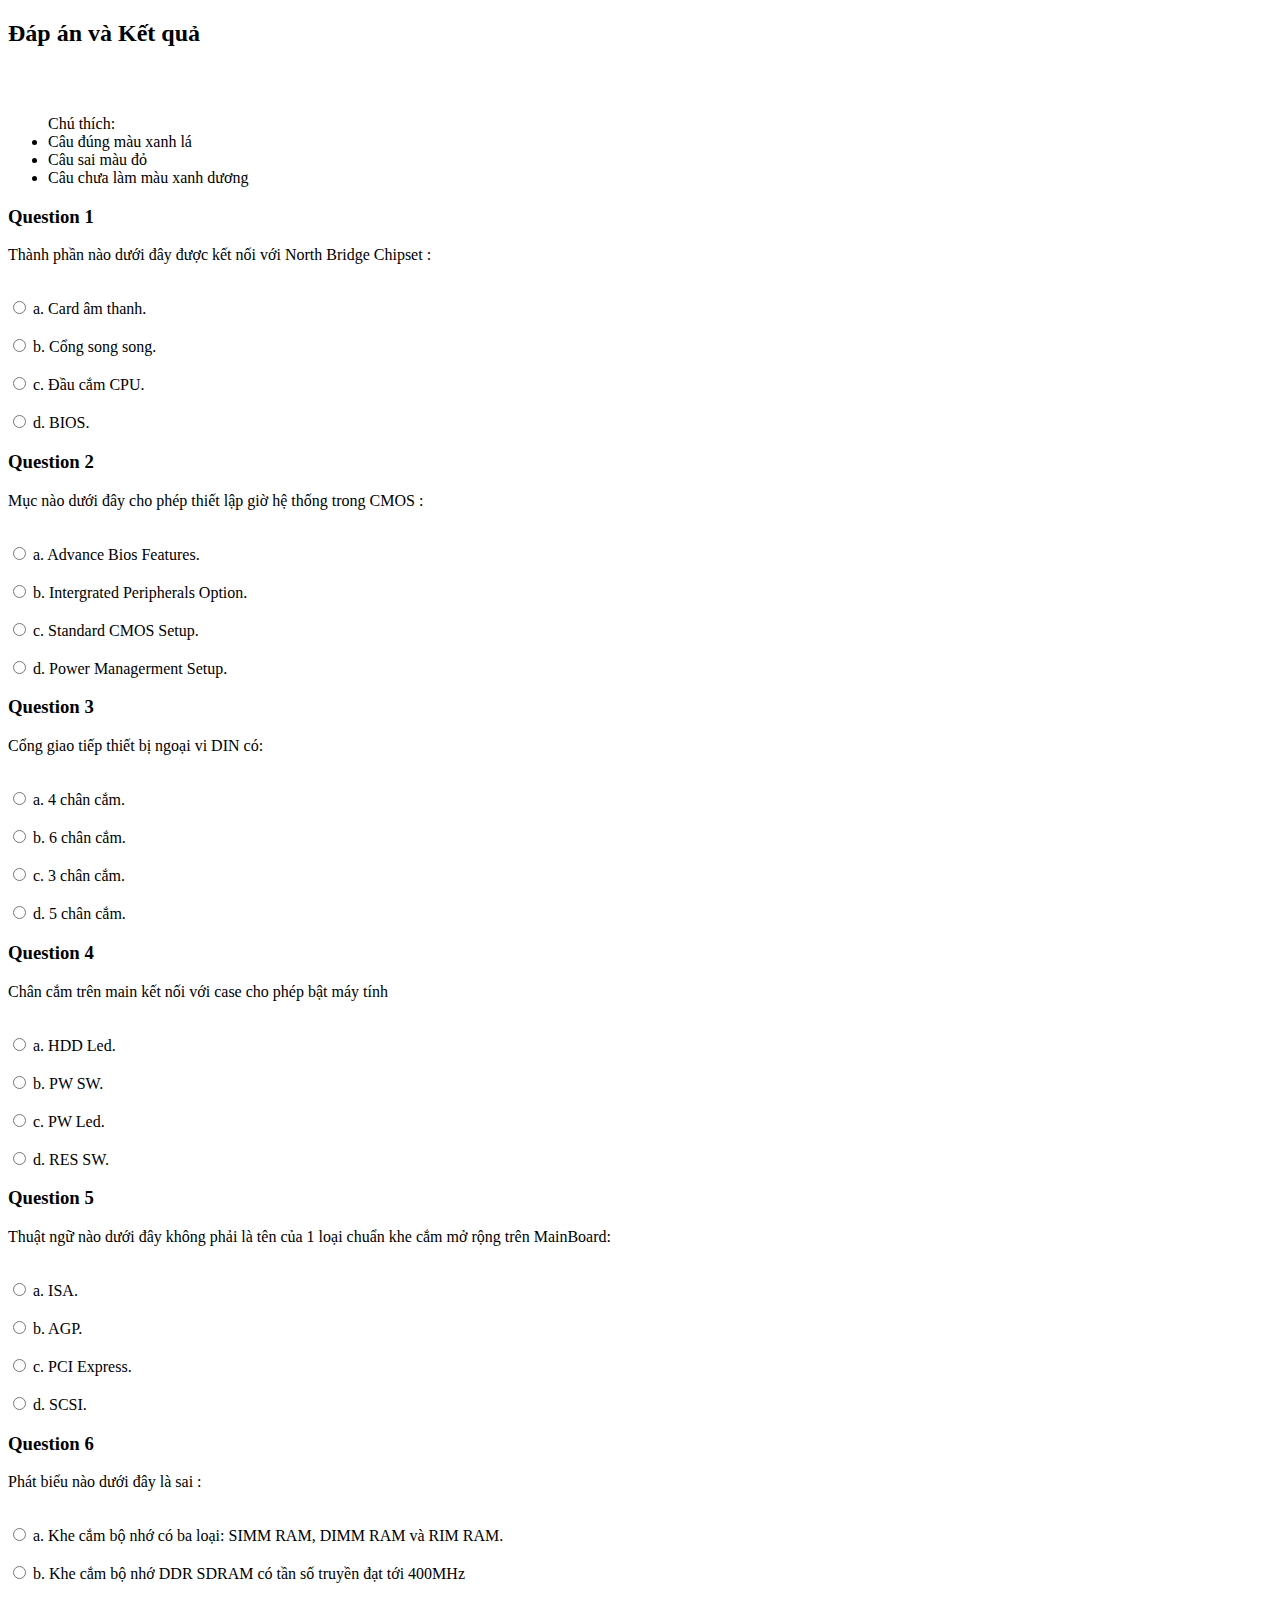
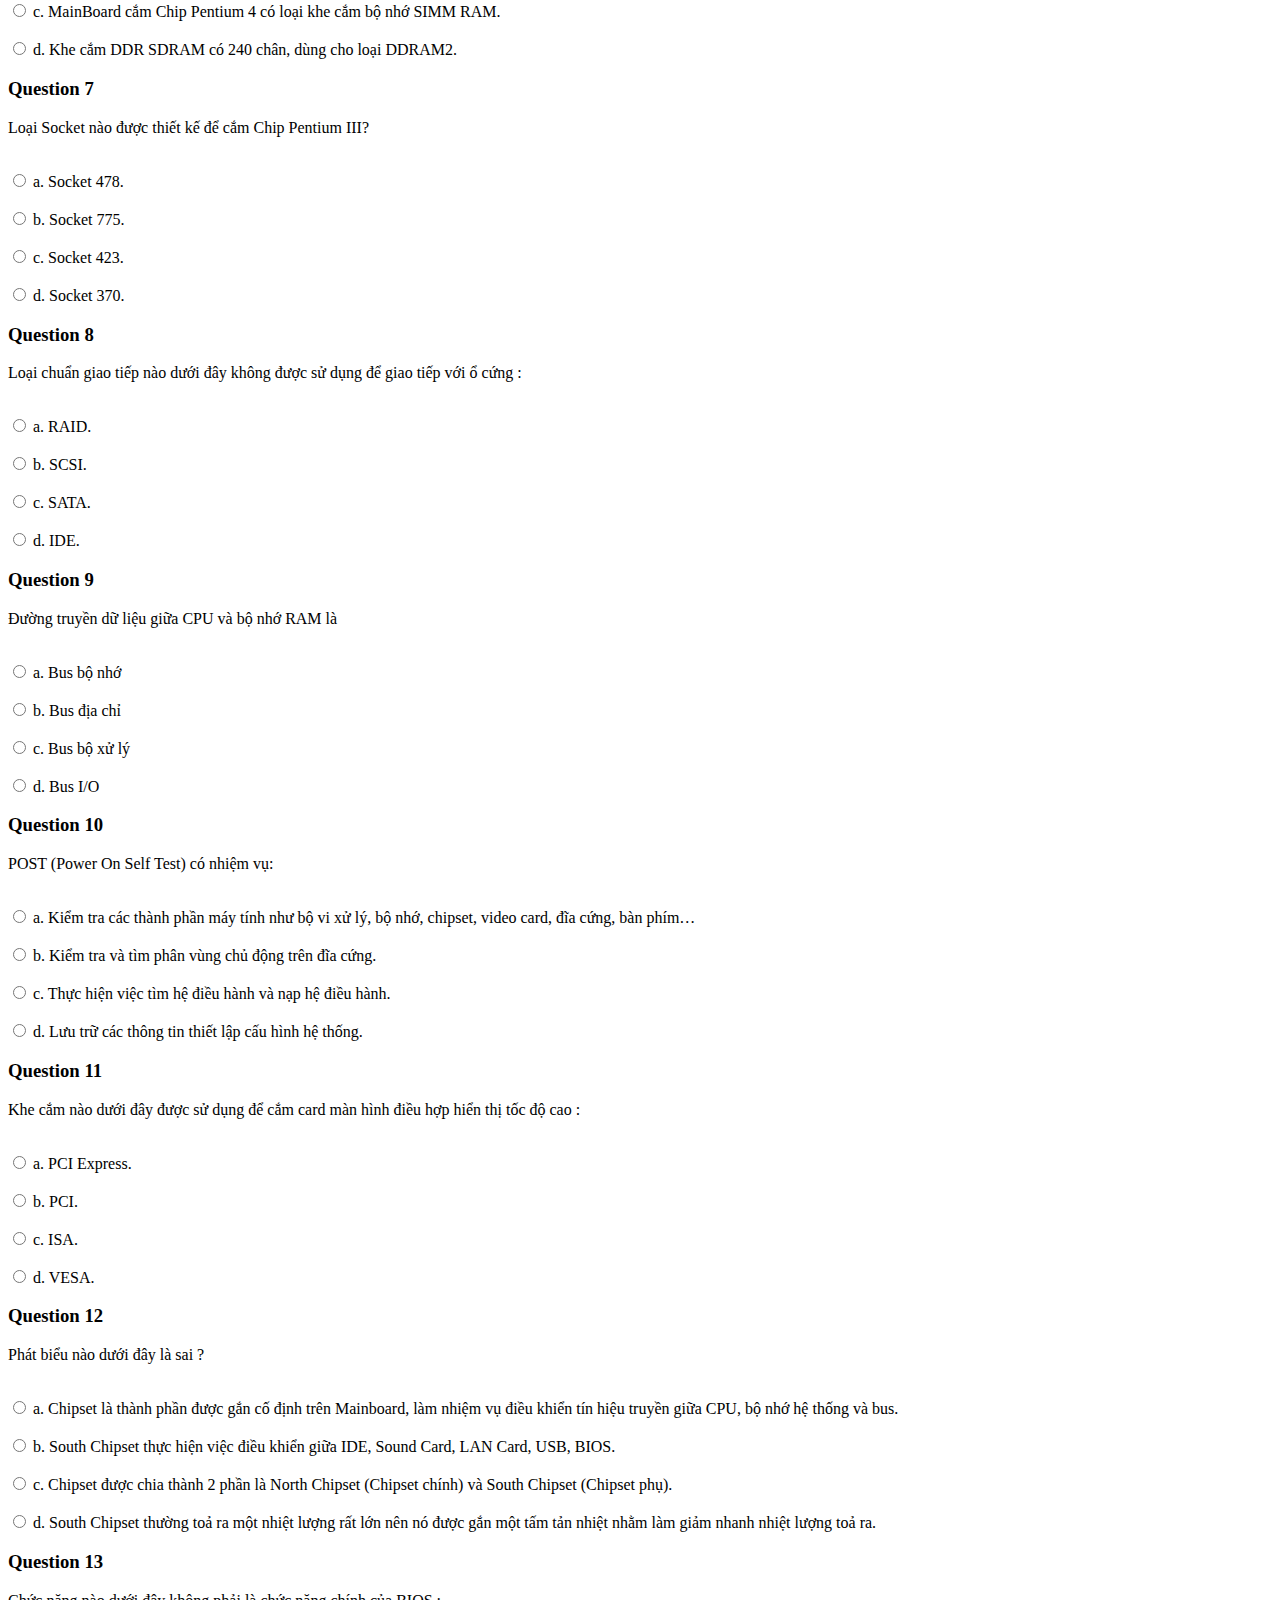
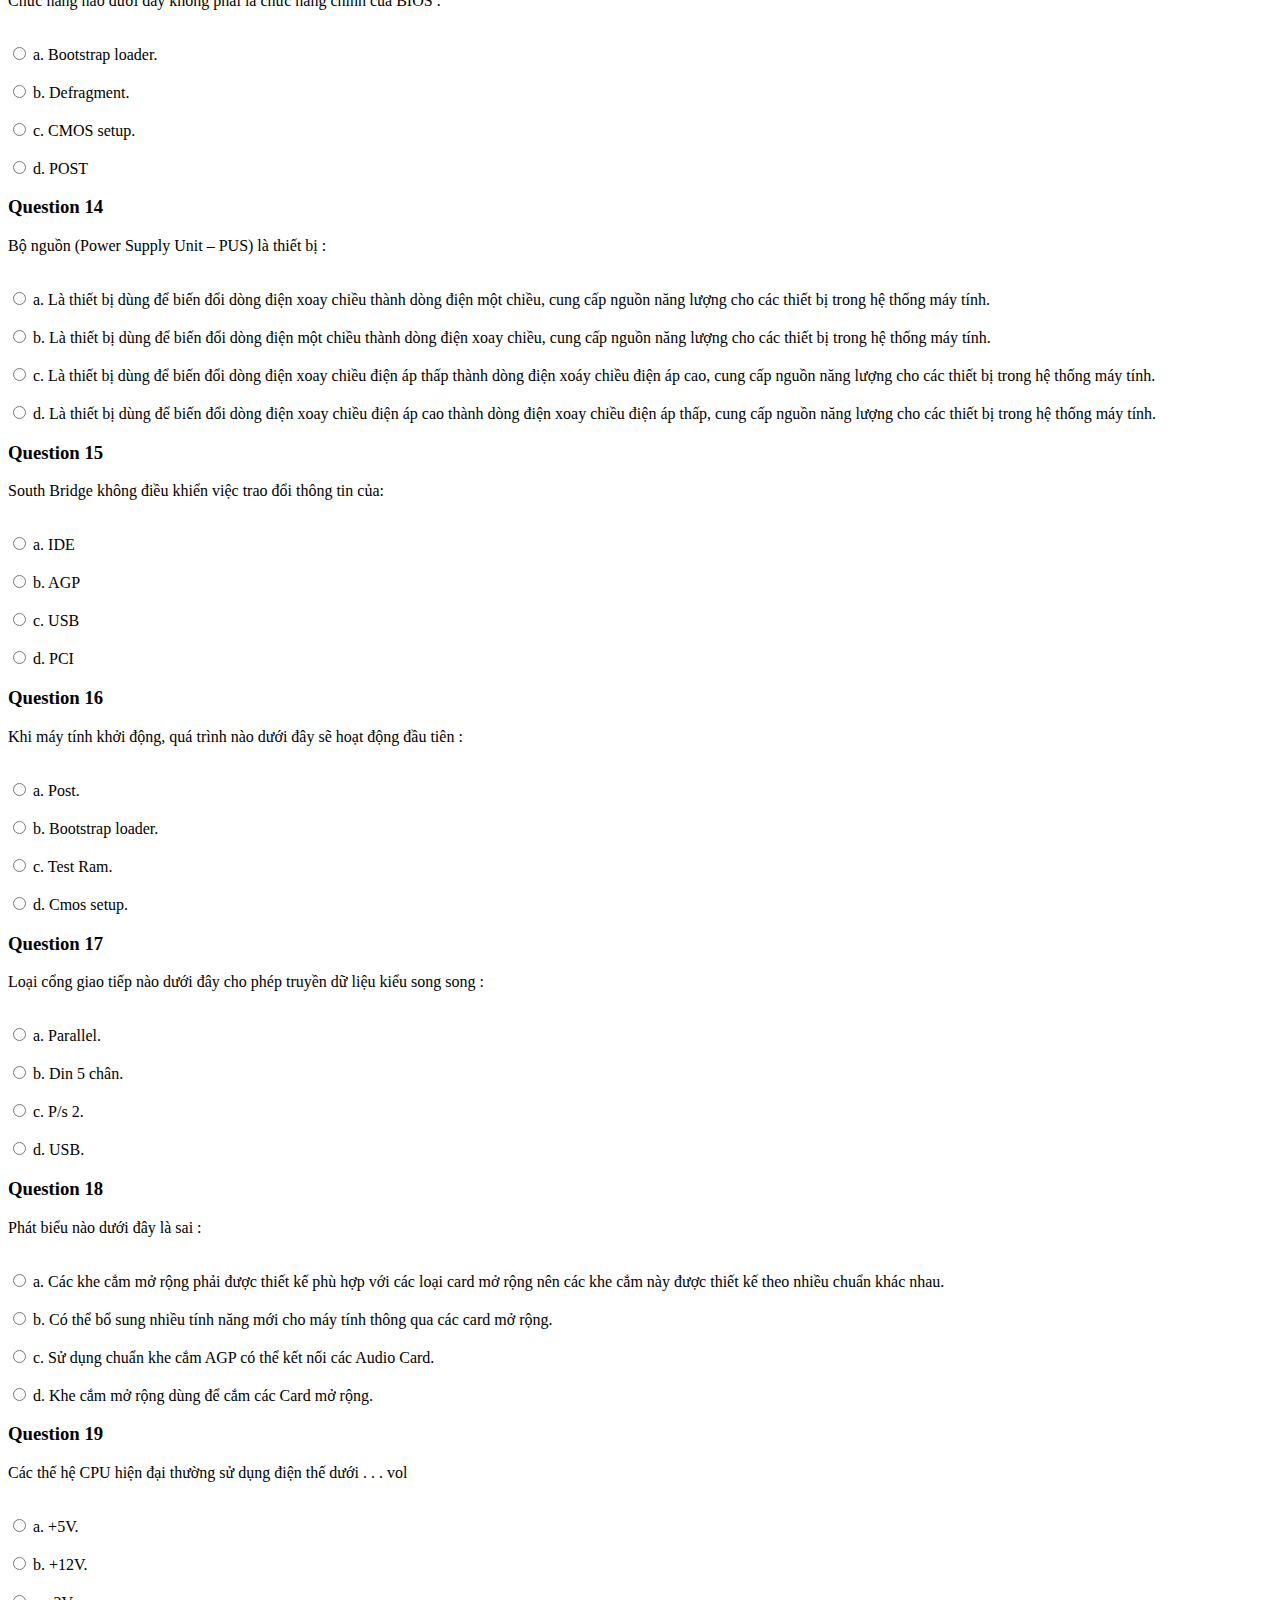
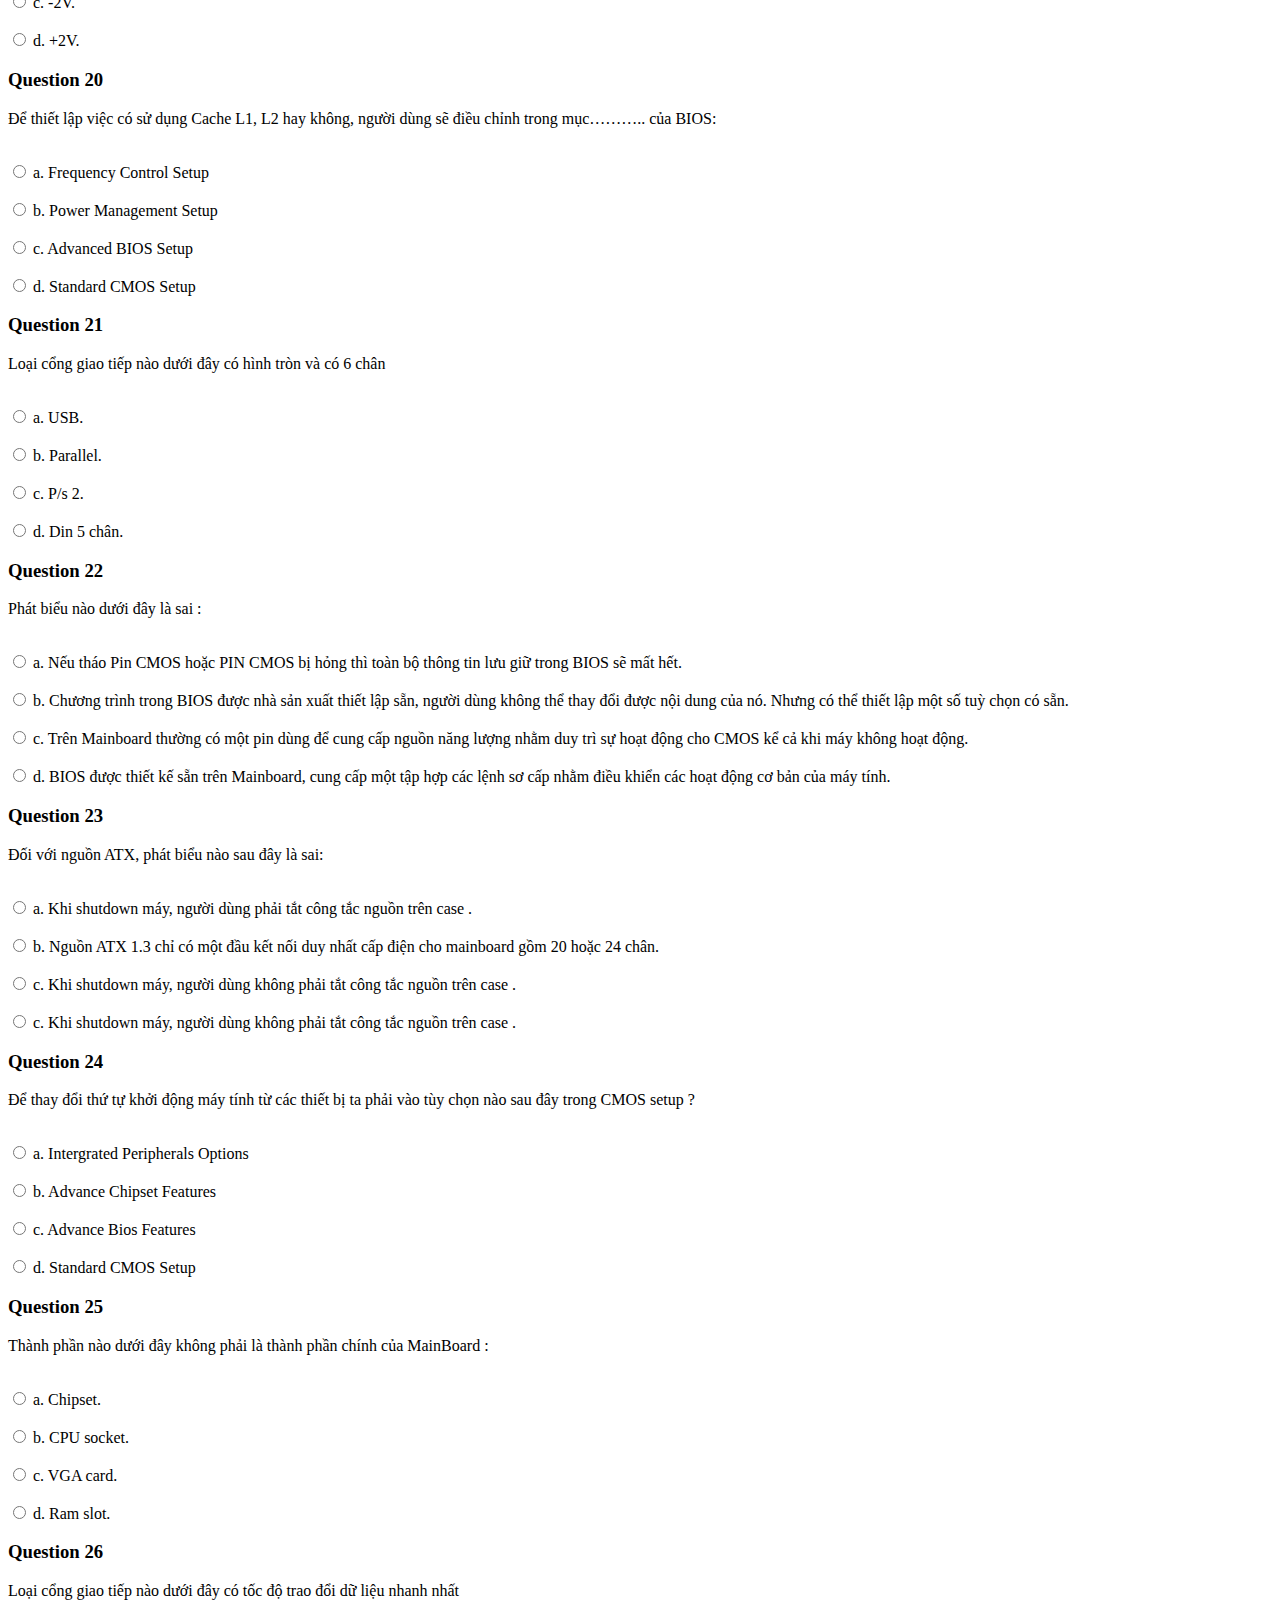
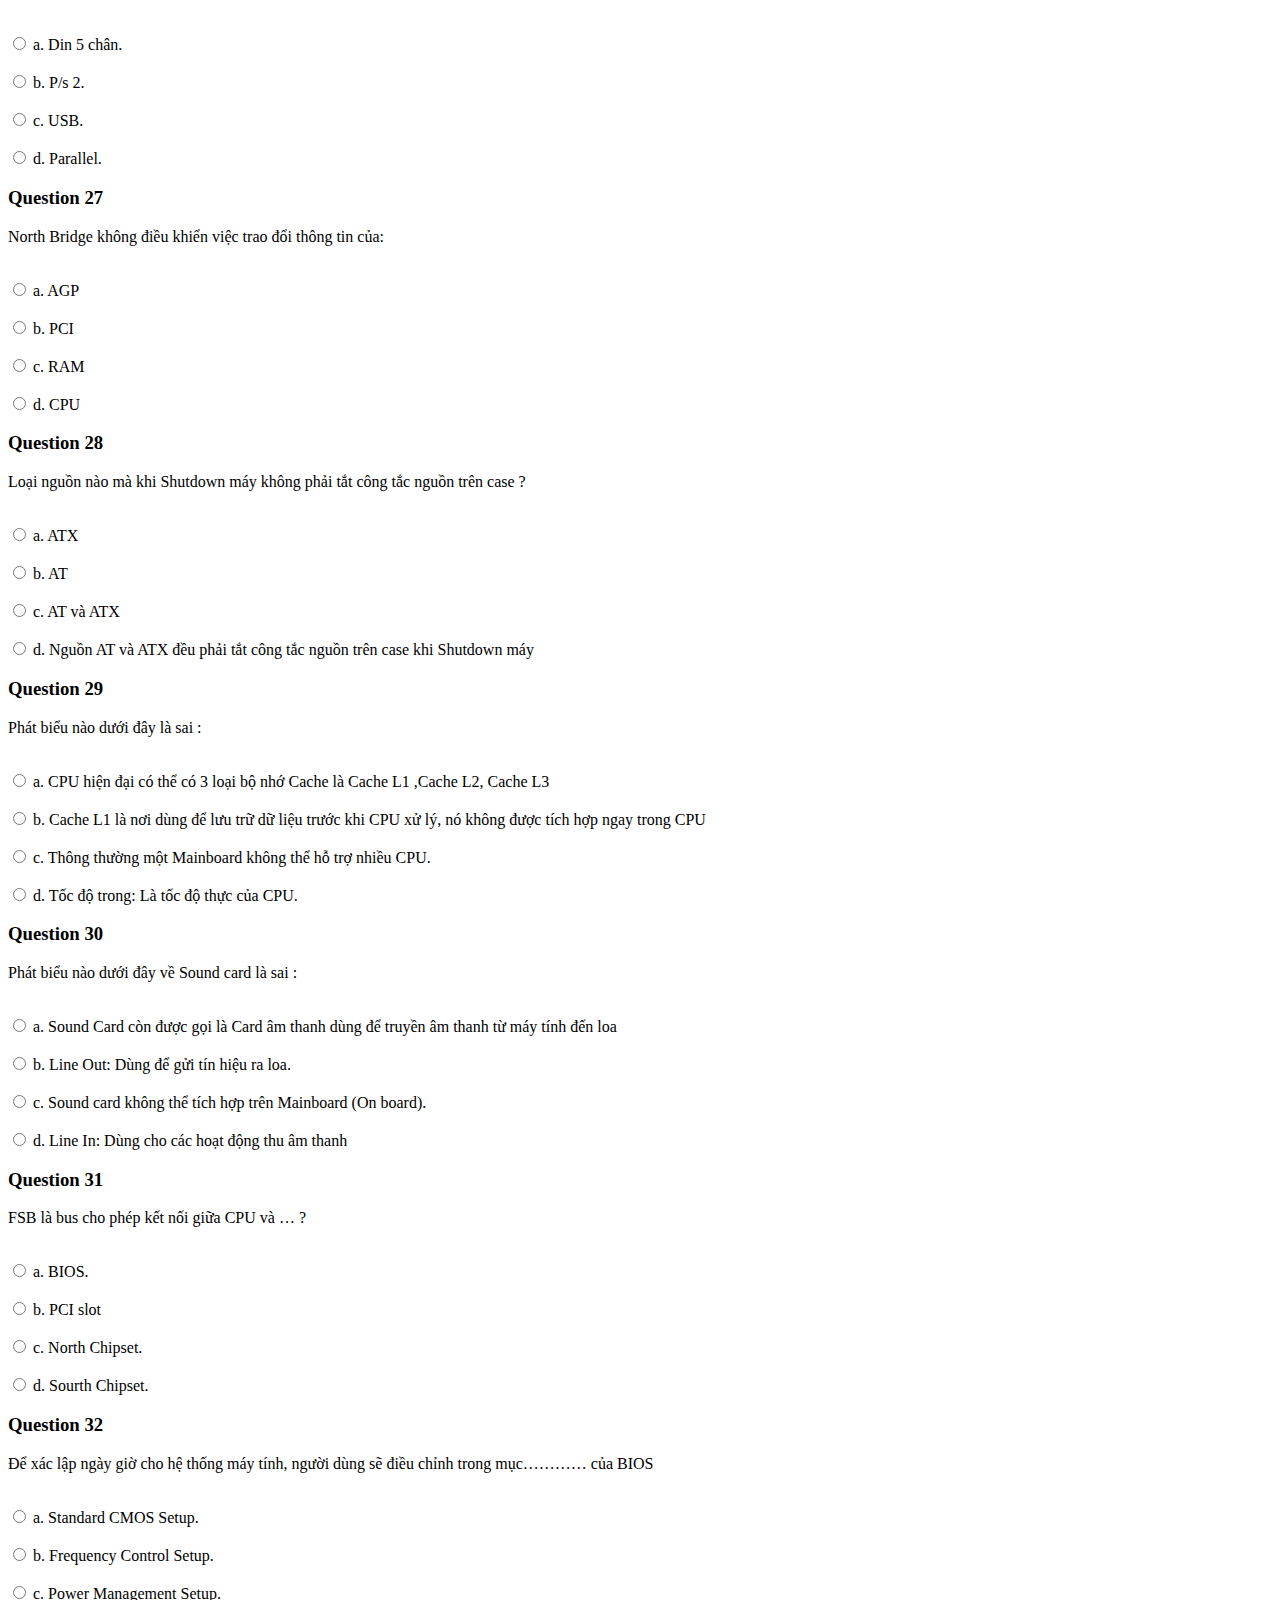
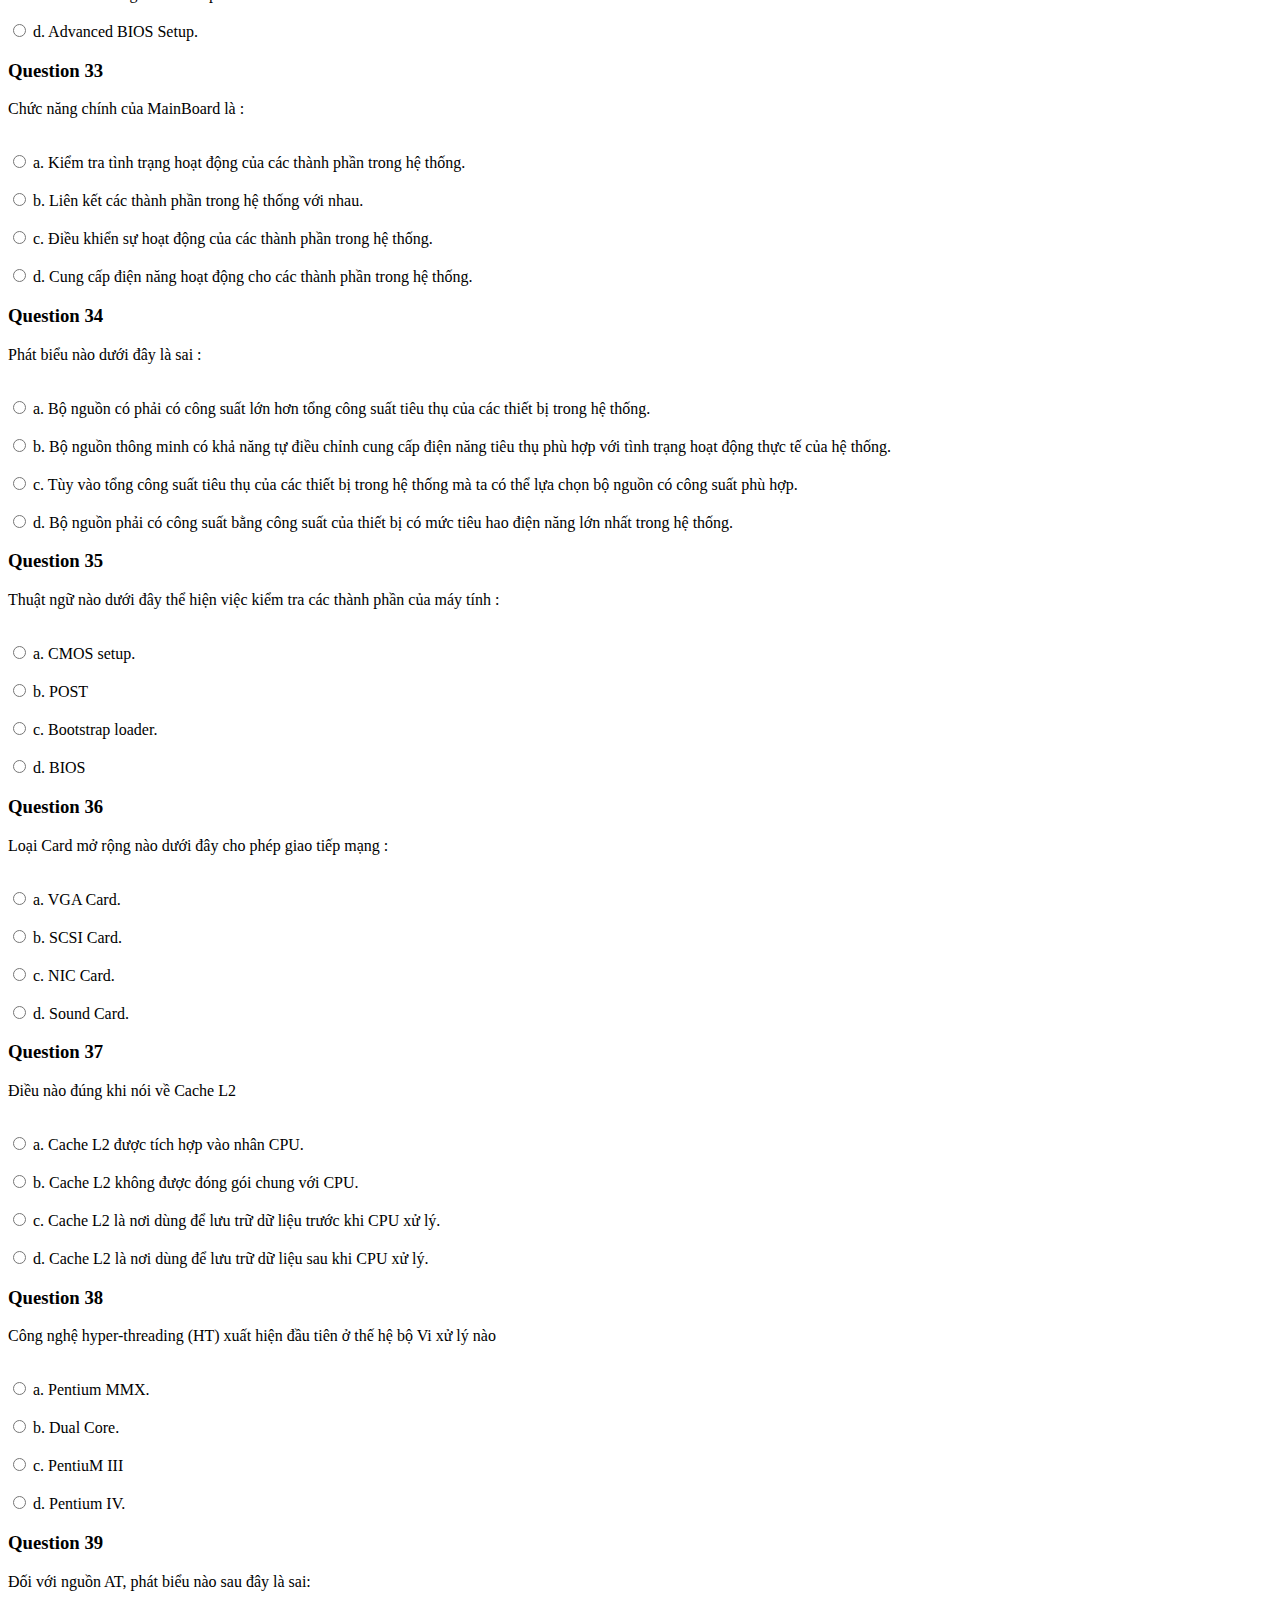
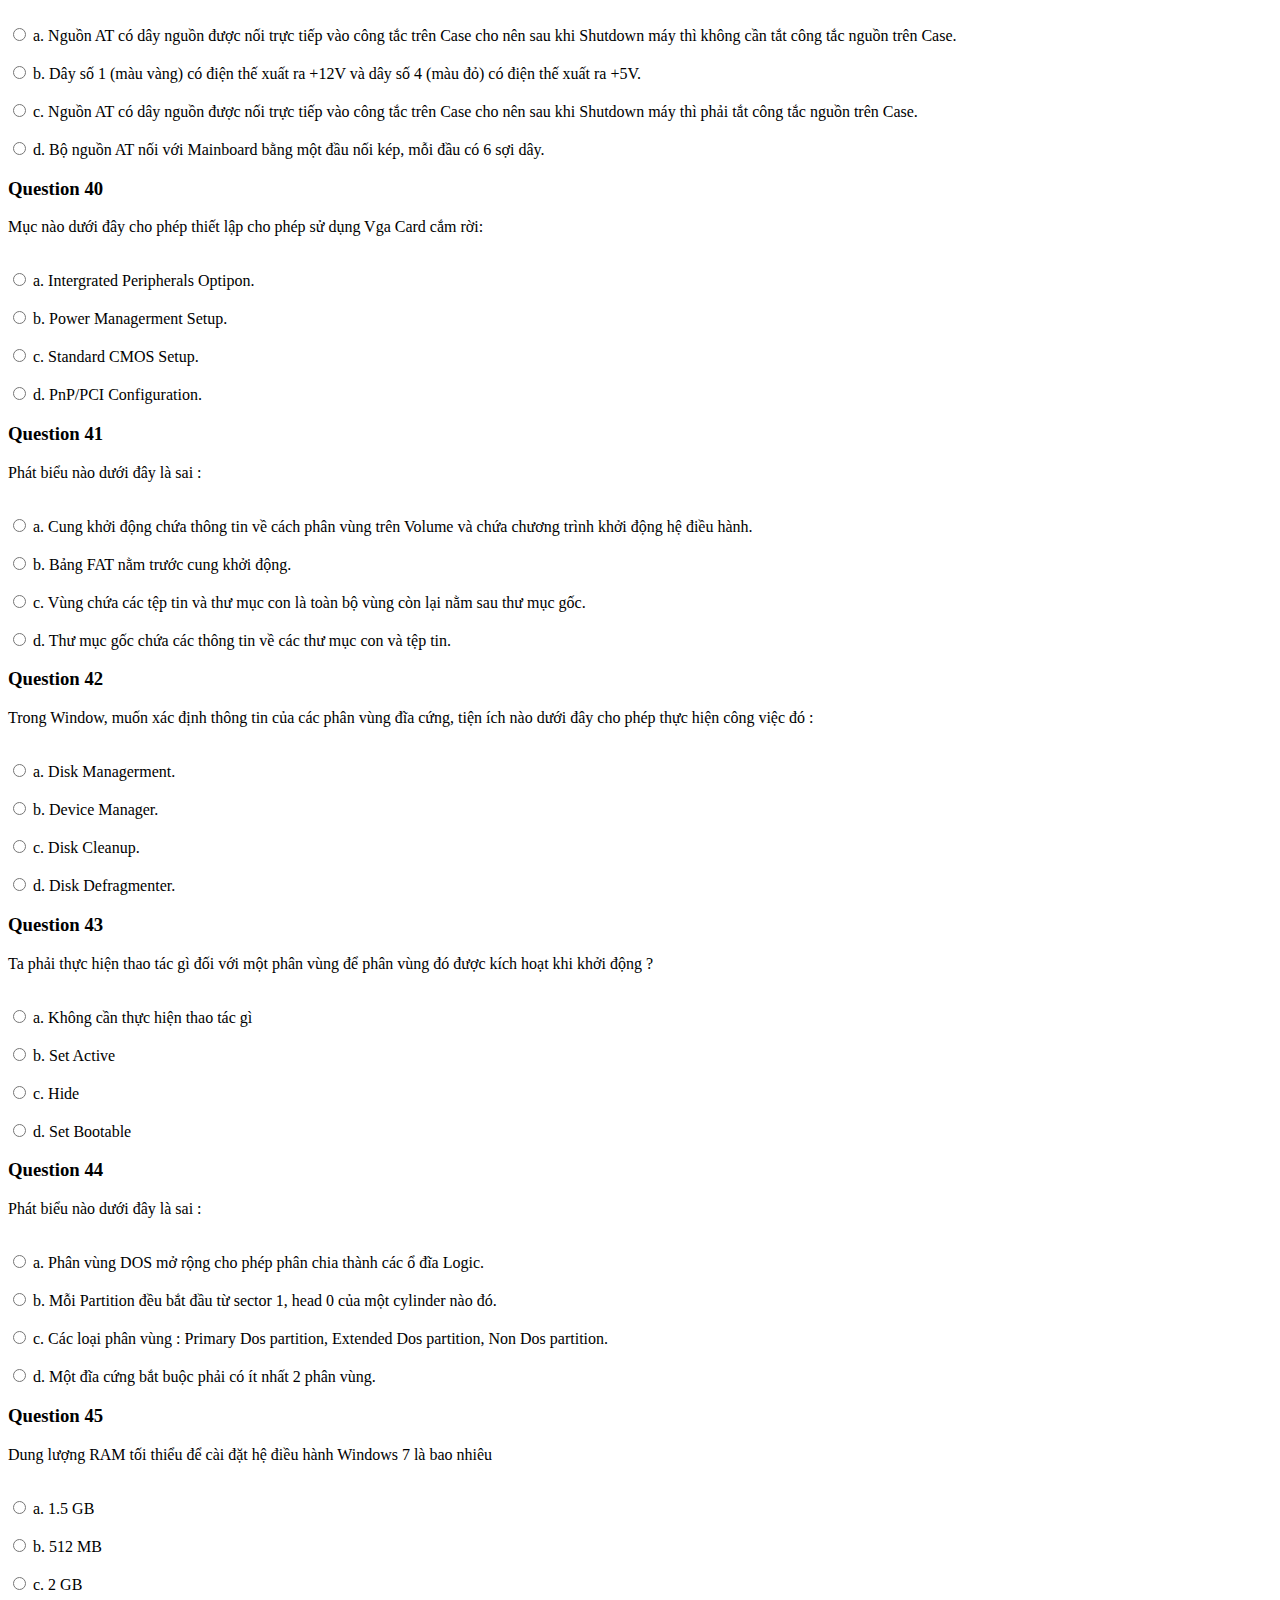
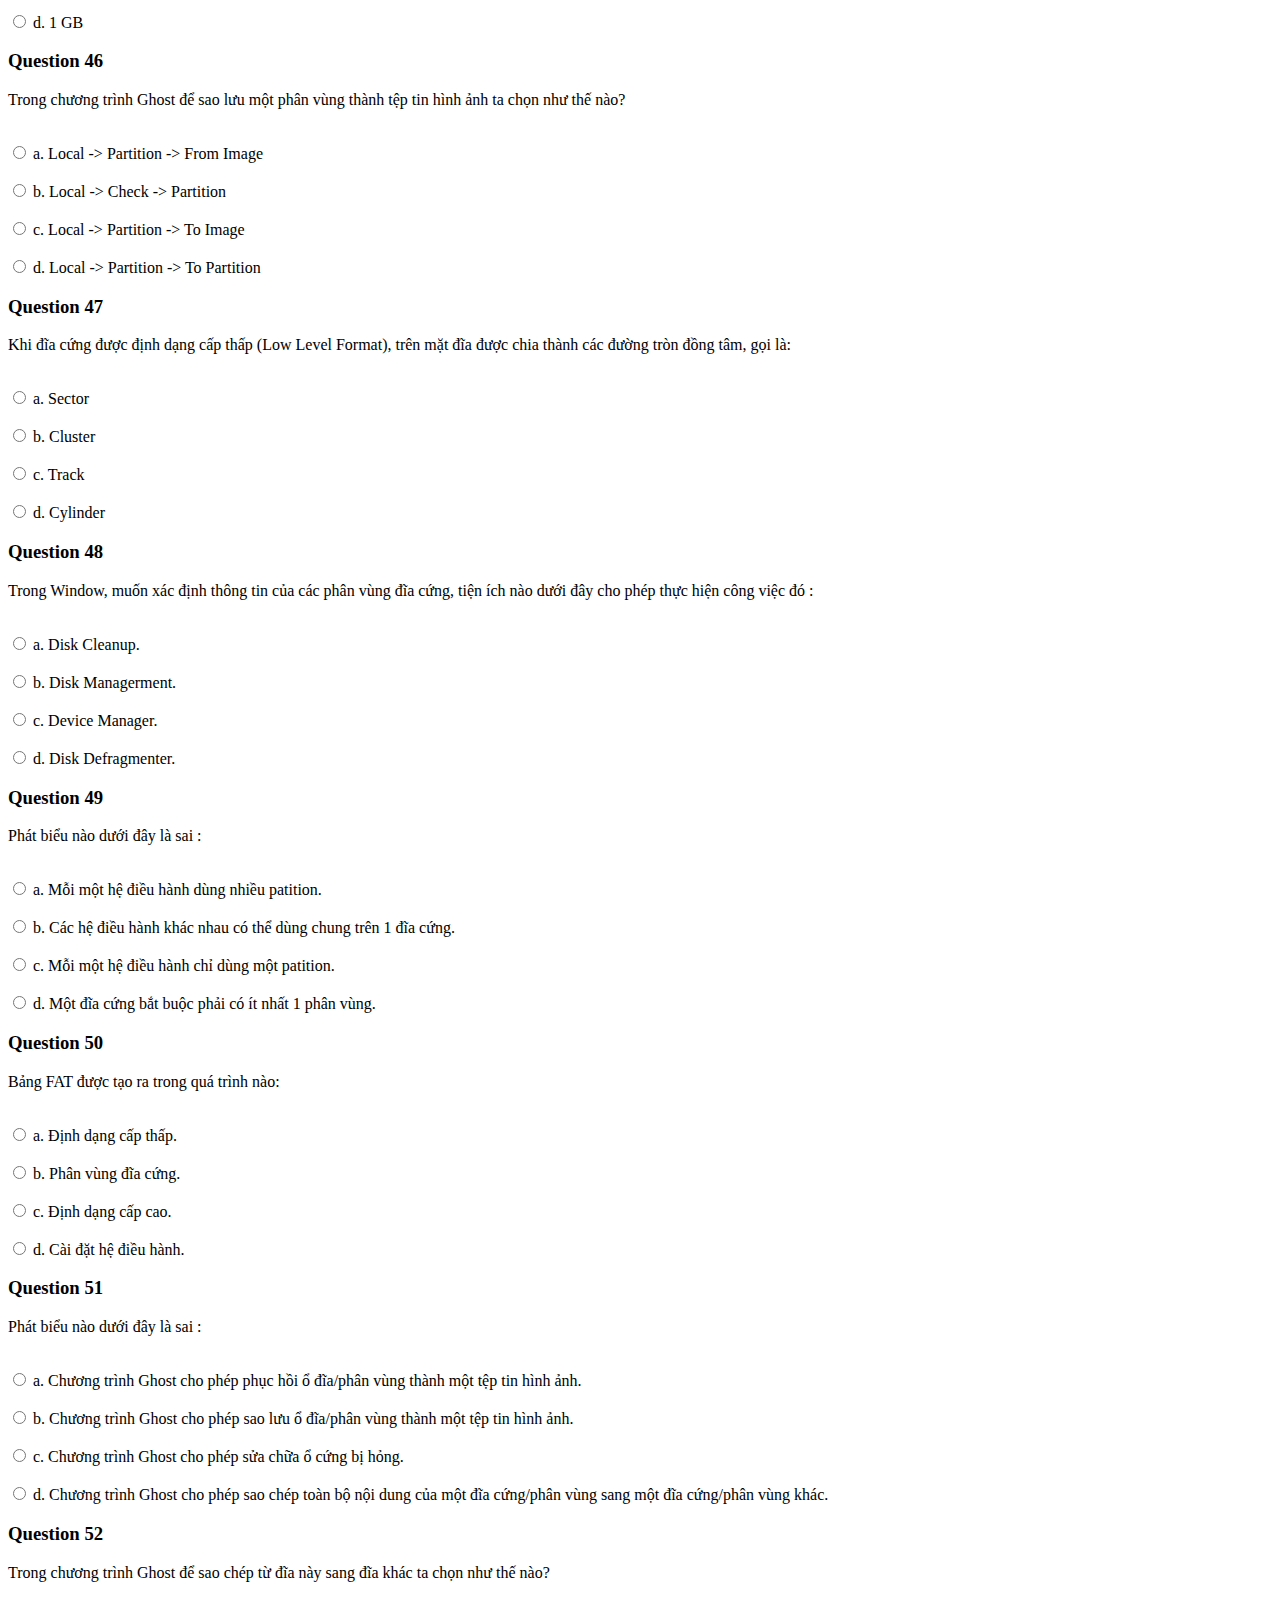
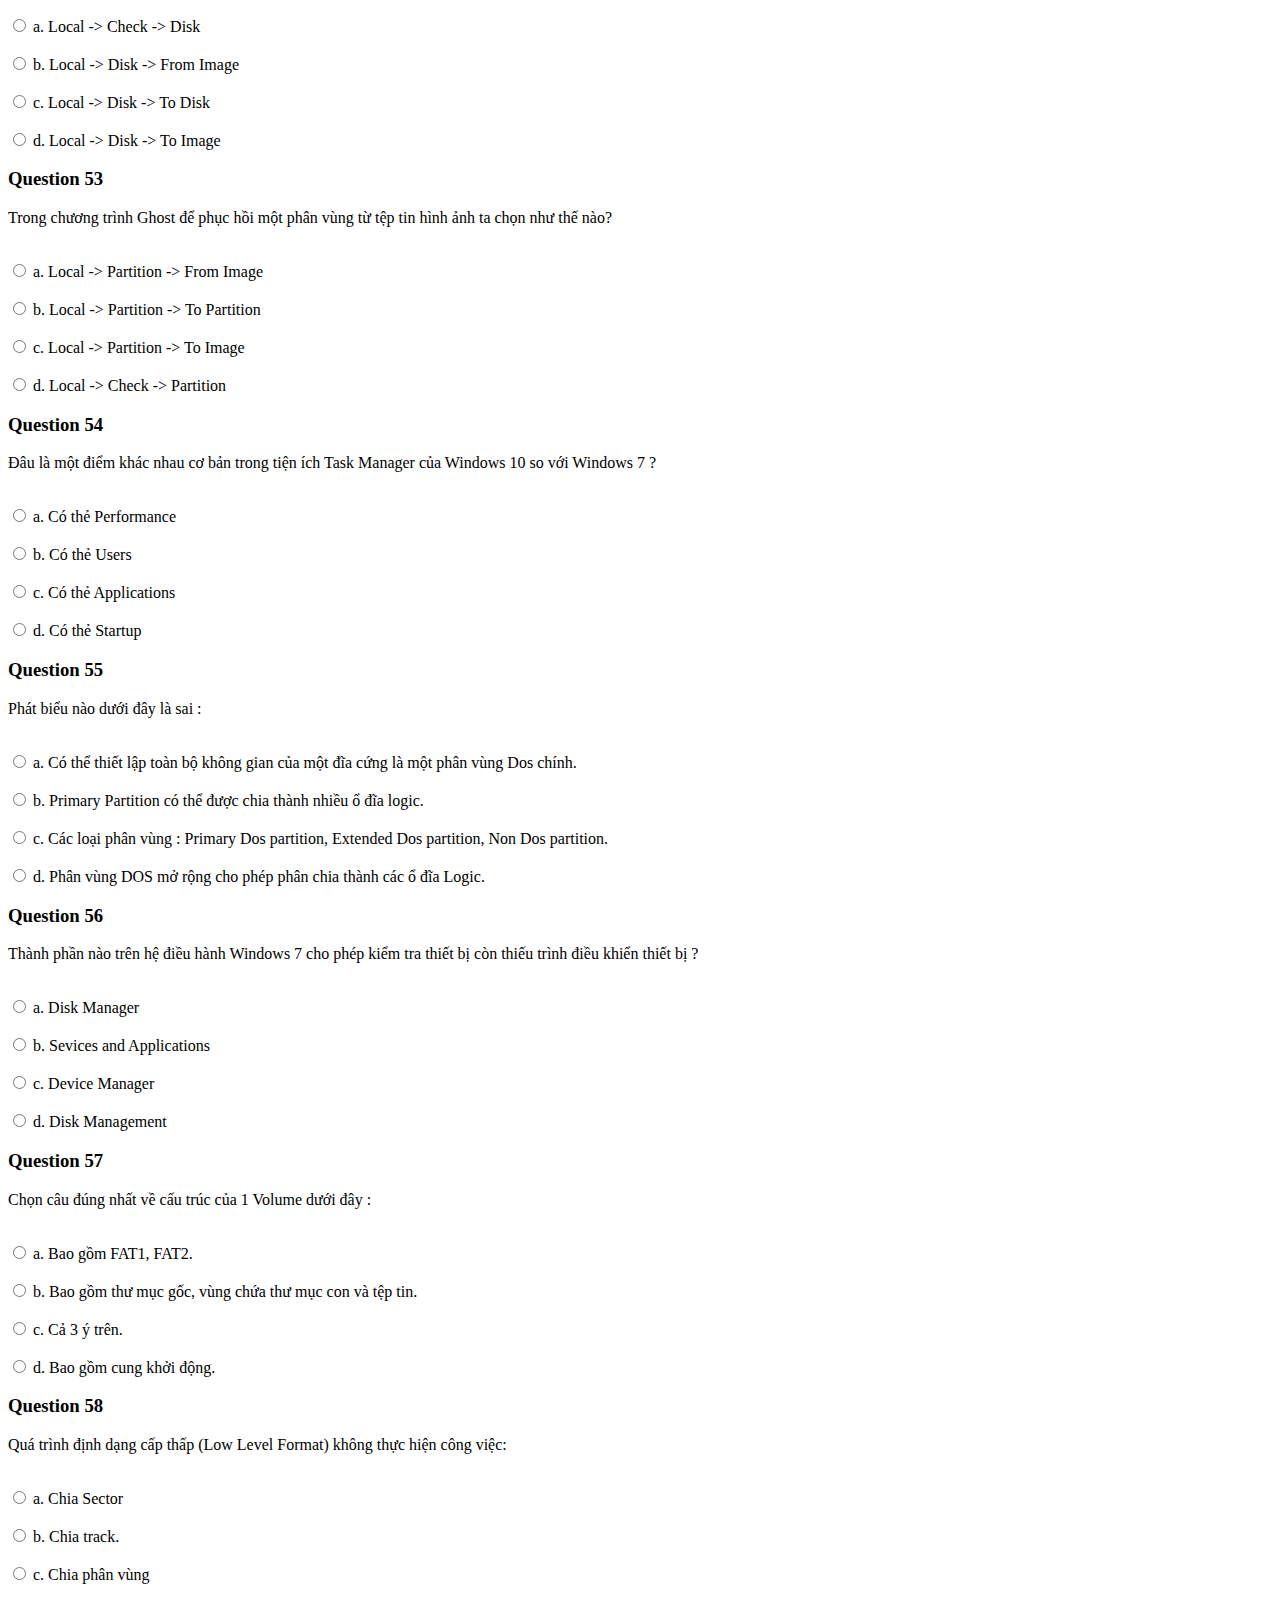
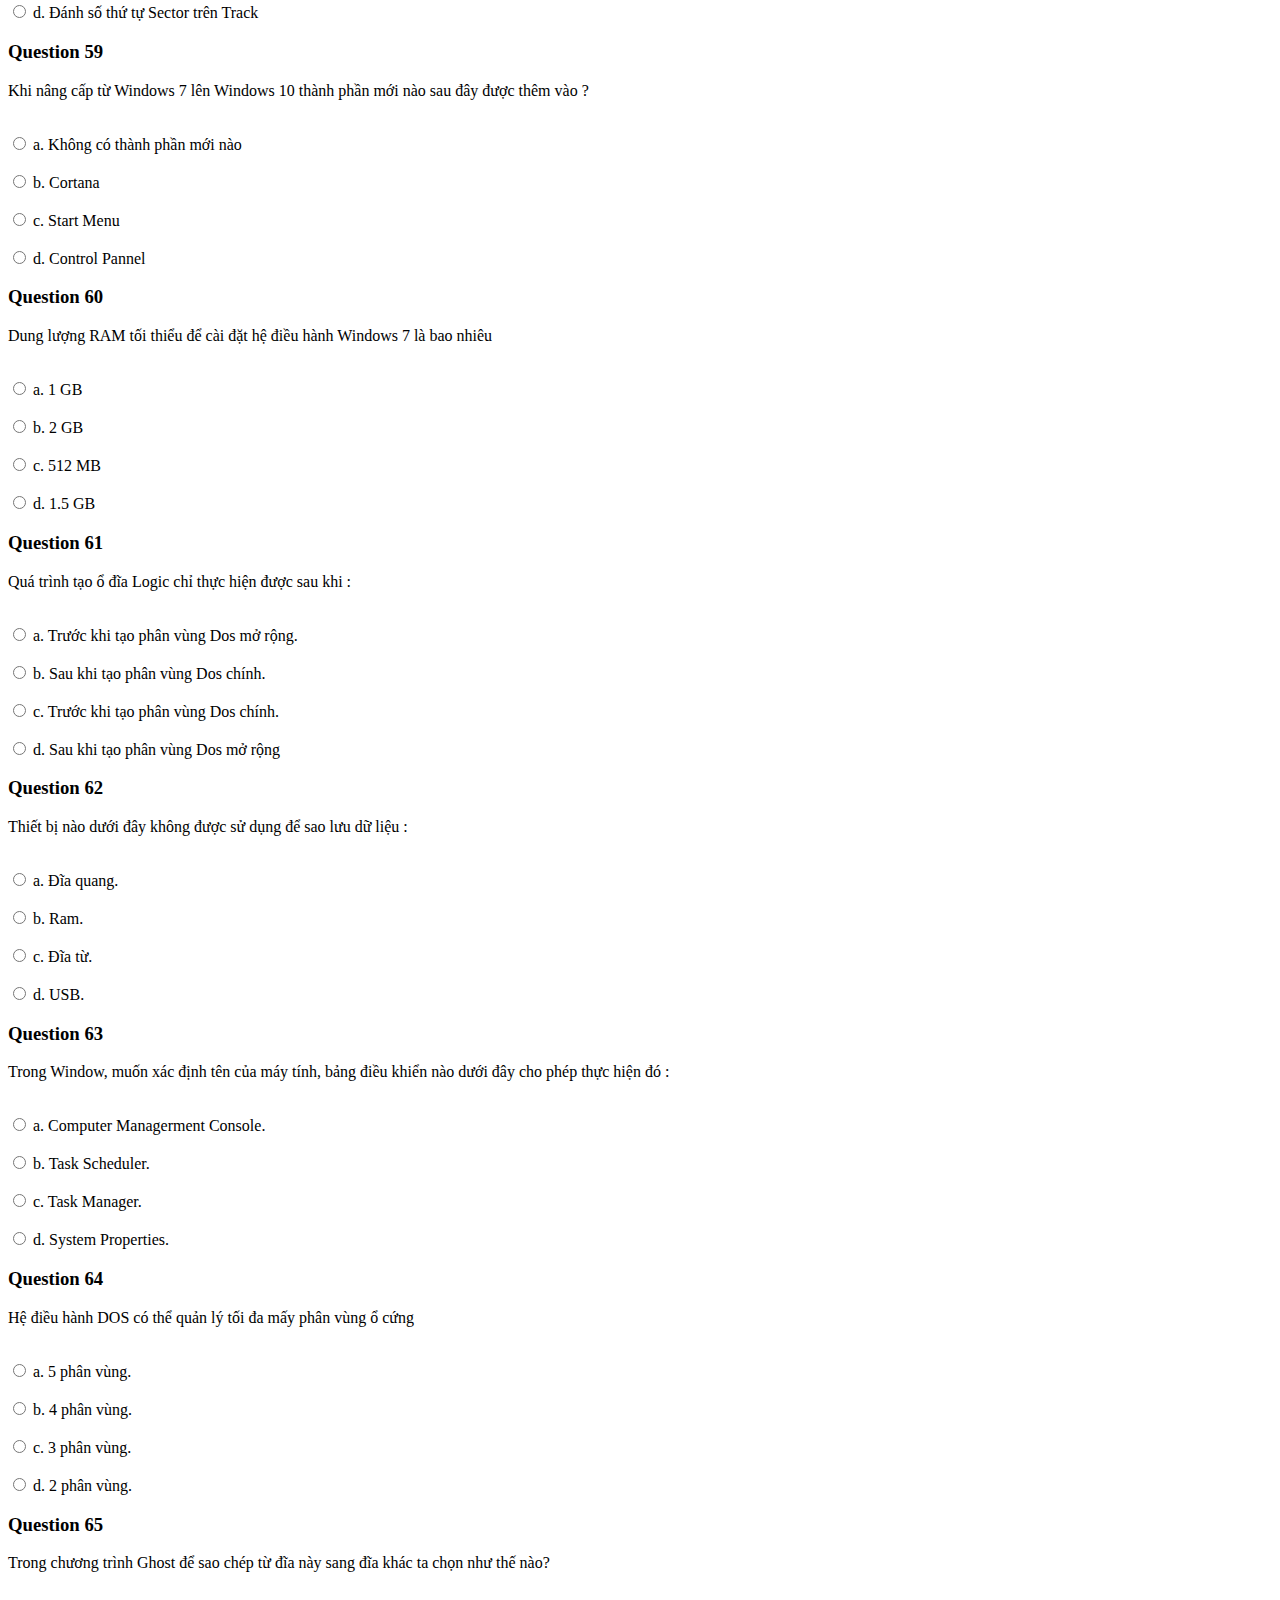
==== commit fa1ff529: "sửa index.html" ====
--- a/index.html
+++ b/index.html
@@ -3,46 +3,26 @@
 <head>
 	<meta charset="UTF-8">
 	<meta name="viewport" content="width=device-width, initial-scale=1.0">
-	<title>Quiz Review</title>
-	<style>
-		body {
-			font-family: Arial, sans-serif;
-		}
-		h2 {
-			color: #333;
-			margin: 0;
-			text-align: center;
-		}
-		.container {
-			max-width: 600px;
-			margin: 0 auto;
-			padding: 20px;
-			border: 1px solid #ccc;
-		}
-		.question {
-			margin-top: 20px;
-			border: 1px solid #ccc;
-			padding: 10px;
-			position: relative;
-		}
-		.question.correct::after {
-			content: "";
-			position: absolute;
-			top: 0;
-			right: 0;
-			height: 20px;
-			width: 20px;
-			background-image: url("https://cdn.iconscout.com/icon/free/png-256/checkmark-1610592-1362152.png");
-			background-size: cover;
-		}
-		
-	</style>
+	<title>Đáp án và Kết quả</title>
+	<link rel="stylesheet" href="style.css">
+    <script src="diem.js"></script>
 </head>
+
 <body>
 	<div class="container">
-		<h2>Quiz Review Summary</h2>
-		<p style ="display: flex; align-items: center; justify-content: center;">Tác giả: Nguyễn Tùng Sk</p>
-		<p style ="display: flex; align-items: center; justify-content: center;">Hỗ trợ Data: Đức CM</p>
+		<h2>Đáp án và Kết quả</h2>
+		
+        <p class="socaudung" style ="display: flex; align-items: center; justify-content: center;"></p>
+		<p class="socausai"  style ="display: flex; align-items: center; justify-content: center;"></p>
+		<p class="chuatraloi"  style ="display: flex; align-items: center; justify-content: center;"></p>
+
+        <ul>
+            Chú thích:
+            <li>Câu đúng màu xanh lá</li>
+            <li>Câu sai màu đỏ</li>
+            <li>Câu chưa làm màu xanh dương</li>
+        </ul>
+
 		<div class="question correct">
 			<h3>Question 1</h3>
 			<p>Thành phần nào dưới đây được kết nối với North Bridge Chipset :</p>
@@ -2067,652 +2047,1893 @@
 					d. Local -> Disk -> To Image
 				</label>
 			</div>
-	
-			<div class="question correct"><h3>Question 91</h3><p>Loại bộ nhớ nào có chức lưu trữ thông tin trong quá trình máy tính hoạt động và xóa hết thông tin khi mất điện?
-			</p><label><br><input type="radio" name="q91" value="a">CMOS.
-			</label><br><label><br><input type="radio" name="q91" value="b" class="correct">RAM.
-			</label><br><label><br><input type="radio" name="q91" value="c">BIOS
-			</label><br><label><br><input type="radio" name="q91" value="d">ROM.
-			</label></div>
-			
-			<div class="question correct"><h3>Question 92</h3><p>AGP bus là bus kết nối giữa … và … ?
-			</p><label><br><input type="radio" name="q92" value="a">BIOS và AGP slot.
-			</label><br><label><br><input type="radio" name="q92" value="b">CPU Socket và AGP slot
-			</label><br><label><br><input type="radio" name="q92" value="c" class="correct">North Bridge và AGP slot.
-			</label><br><label><br><input type="radio" name="q92" value="d">South Bridge và AGP slot.
-			</label></div>
-			
-			<div class="question correct"><h3>Question 93</h3><p>Phát biểu nào sau đây là đúng khi nói về đèn HDD trên case máy tính?
-			</p><label><br><input type="radio" name="q93" value="a">Đèn HDD được kết nối vào ổ cứng để báo hiệu khi ổ cứng được truy xuất.
-			</label><br><label><br><input type="radio" name="q93" value="b" class="correct">Đèn HDD được kết nối vào Mainboard để báo hiệu khi ổ cứng được truy xuất.
-			</label><br><label><br><input type="radio" name="q93" value="c">Tất cả các phát biểu đều đúng.
-			</label><br><label><br><input type="radio" name="q93" value="d">Đèn HDD được kết nối vào case để báo hiệu khi ổ cứng được truy xuất.
-			</label></div>
-			
-			<div class="question correct"><h3>Question 94</h3><p>FSB là bus cho phép kết nối giữa CPU và … ?
-			</p><label><br><input type="radio" name="q94" value="a">BIOS.
-			</label><br><label><br><input type="radio" name="q94" value="b" class="correct">North Chipset.
-			</label><br><label><br><input type="radio" name="q94" value="c">Sourth Chipset.
-			</label><br><label><br><input type="radio" name="q94" value="d">PCI slot
-			</label></div>
-			
-			<div class="question correct"><h3>Question 95</h3><p>Chuẩn VGA hỗ trợ màn hình độ phân giải tối đa bao nhiêu?
-			</p><label><br><input type="radio" name="q95" value="a">800 x 600 pixel.
-			</label><br><label><br><input type="radio" name="q95" value="b">640 x 350 pixel.
-			</label><br><label><br><input type="radio" name="q95" value="c">720 x 348 pixel.
-			</label><br><label><br><input type="radio" name="q95" value="d" class="correct">640 x 480 pixel.
-			</label></div>
-			
-			<div class="question correct"><h3>Question 96</h3><p>Thành phần nào dưới đây được không kết nối với Sourth Bridge Chipset :
-			</p><label><br><input type="radio" name="q96" value="a">PCI slot.
-			</label><br><label><br><input type="radio" name="q96" value="b" class="correct">Ram slot
-			</label><br><label><br><input type="radio" name="q96" value="c">BIOS.
-			</label><br><label><br><input type="radio" name="q96" value="d">Parallel Port.
-			</label></div>
-			
-			<div class="question correct"><h3>Question 97</h3><p>Thuật ngữ nào dưới đây không phải là tên của 1 loại chuẩn khe cắm mở rộng trên MainBoard?
-			</p><label><br><input type="radio" name="q97" value="a" class="correct">SCSI
-			</label><br><label><br><input type="radio" name="q97" value="b">AGP.
-			</label><br><label><br><input type="radio" name="q97" value="c">ISA
-			</label><br><label><br><input type="radio" name="q97" value="d">PCI Express.
-			</label></div>
-			
-			<div class="question correct"><h3>Question 98</h3><p>Con chíp đặc biệt nào gắn trên Mainboard, tiêu thụ rất ít năng lượng, dùng để lưu trữ thông tin cấu hình của các thiết bị khác có trong hệ thống và đồng thời làm đồng hồ hệ thống?
-			</p><label><br><input type="radio" name="q98" value="a" class="correct">CMOS
-			</label><br><label><br><input type="radio" name="q98" value="b">BIOS
-			</label><br><label><br><input type="radio" name="q98" value="c">Chíp cầu bắc
-			</label><br><label><br><input type="radio" name="q98" value="d">Chíp cầu nam
-			</label></div>
-			
-			<div class="question correct"><h3>Question 99</h3><p>Để kiểm tra một bộ nguồn còn hoạt động hay không ta sử dụng một dây dẫn điện, một đầu cắm vào một trong các chân 3, 5, 7, 13, 15, 16, 17 (màu đen) và một đầu cắm vào chân số bao nhiêu?
-			</p><label><br><input type="radio" name="q99" value="a">10
-			</label><br><label><br><input type="radio" name="q99" value="b">8
-			</label><br><label><br><input type="radio" name="q99" value="c">12
-			</label><br><label><br><input type="radio" name="q99" value="d" class="correct">14
-			</label></div>
-			
-			<div class="question correct"><h3>Question 100</h3><p>Khi có 2 thiết bị ổ cứng được gắn vào một sợi cable IDE thì một thiết bị phải được thiết lập là Master, thiết bị còn lại được thiết lập là gì?
-			</p><label><br><input type="radio" name="q100" value="a" class="correct">Slave
-			</label><br><label><br><input type="radio" name="q100" value="b">Secondary
-			</label><br><label><br><input type="radio" name="q100" value="c">Minor
-			</label><br><label><br><input type="radio" name="q100" value="d">Master 2
-			</label></div>
-			
-			<div class="question correct"><h3>Question 101</h3><p>Công nghệ hyper-threading (HT) xuất hiện đầu tiên ở thế hệ bộ Vi xử lý nào
-			</p><label><br><input type="radio" name="q101" value="a">Core 2 Duo
-			</label><br><label><br><input type="radio" name="q101" value="b">PentiuM III
-			</label><br><label><br><input type="radio" name="q101" value="c" class="correct">Pentium IV
-			</label><br><label><br><input type="radio" name="q101" value="d">Pentium MMX.
-			</label></div>
-			
-			<div class="question correct"><h3>Question 102</h3><p>Loại bộ nhớ nào dùng để lưu trữ các chương trình giúp máy tính khởi động, giữ lại nội dung ngay cả khi máy đã tắt?
-			</p><label><br><input type="radio" name="q102" value="a">RAM.
-			</label><br><label><br><input type="radio" name="q102" value="b">Cache.
-			</label><br><label><br><input type="radio" name="q102" value="c" class="correct">ROM.
-			</label><br><label><br><input type="radio" name="q102" value="d">BIOS.
-			</label></div>
-			
-			<div class="question correct"><h3>Question 103</h3><p>Thành phần nào dưới đây được kết nối với North Bridge Chipset :
-			</p><label><br><input type="radio" name="q103" value="a">BIOS.
-			</label><br><label><br><input type="radio" name="q103" value="b">Parallel Port.
-			</label><br><label><br><input type="radio" name="q103" value="c">Sound card.
-			</label><br><label><br><input type="radio" name="q103" value="d" class="correct">CPU socket.
-			</label></div>
-			
-			<div class="question correct"><h3>Question 104</h3><p>Loại Cache nào được thiết kế trên Mainboard giữa CPU và RAM nhằm tối ưu hóa tốc độ giữa hai thiết bị này?
-			</p><label><br><input type="radio" name="q104" value="a">Cache L2 và L3.
-			</label><br><label><br><input type="radio" name="q104" value="b">Cache L2.
-			</label><br><label><br><input type="radio" name="q104" value="c">Cache L1.
-			</label><br><label><br><input type="radio" name="q104" value="d" class="correct">Cache L3.
-			</label></div>
-			
-			<div class="question correct"><h3>Question 105</h3><p>Một hệ thống máy tính là sự kết hợp của ba khối cơ bản nào?
-			</p><label><br><input type="radio" name="q105" value="a">Khối nhập dữ liệu; Khối xử lý dữ liệu; Khối xuất thông tin.
-			</label><br><label><br><input type="radio" name="q105" value="b">Khối nhập dữ liệu; Khối lưu trữ dữ liệu; Khối xuất thông tin.
-			</label><br><label><br><input type="radio" name="q105" value="c" class="correct">Khối xử lý trung tâm; Khối bộ nhớ chính; Khối điều khiển vào/ra (nhập xuất thông tin).
-			</label><br><label><br><input type="radio" name="q105" value="d">Khối xử lý dữ liệu; Khối lưu trữ dữ liệu; Khối xuất thông tin.
-			</label></div>
-			
-			<div class="question correct"><h3>Question 106</h3><p>Loại Cache nào dùng để lưu trữ dữ liệu sau khi CPU đã xử lý xong?
-			</p><label><br><input type="radio" name="q106" value="a">Cache L1.
-			</label><br><label><br><input type="radio" name="q106" value="b">Cache L3.
-			</label><br><label><br><input type="radio" name="q106" value="c">Cache L2 và L3.
-			</label><br><label><br><input type="radio" name="q106" value="d" class="correct">Cache L2.
-			</label></div>
-			
-			<div class="question correct"><h3>Question 107</h3><p>Trong các loại cổng giao tiếp sau, cổng giao tiếp nào không dùng cho kết nối chuột với máy tính?
-			</p><label><br><input type="radio" name="q107" value="a">COM
-			</label><br><label><br><input type="radio" name="q107" value="b" class="correct">Parallel
-			</label><br><label><br><input type="radio" name="q107" value="c">USB
-			</label><br><label><br><input type="radio" name="q107" value="d">PS/2
-			</label></div>
-			
-			<div class="question correct"><h3>Question 108</h3><p>Chuột không dây sử dụng công nghệ nào để kết nối tín hiệu với máy tính?
-			</p><label><br><input type="radio" name="q108" value="a">WiMax
-			</label><br><label><br><input type="radio" name="q108" value="b">WiFi
-			</label><br><label><br><input type="radio" name="q108" value="c" class="correct">Bluetooth
-			</label><br><label><br><input type="radio" name="q108" value="d">Infrared
-			</label></div>
-			
-			<div class="question correct"><h3>Question 109</h3><p>Phát biểu nào dưới đây về bộ nguồn là sai?
-			</p><label><br><input type="radio" name="q109" value="a">Bộ nguồn có phải có công suất lớn hơn tổng công suất tiêu thụ của các thiết bị trong hệ thống.
-			</label><br><label><br><input type="radio" name="q109" value="b" class="correct">Bộ nguồn phải có công suất bằng công suất của thiết bị có mức tiêu hao điện năng lớn nhất trong hệ thống.
-			</label><br><label><br><input type="radio" name="q109" value="c">Bộ nguồn thông minh có khả năng tự điều chỉnh cung cấp điện năng tiêu thụ phù hợp với tình trạng hoạt động thực tế của hệ thống.
-			</label><br><label><br><input type="radio" name="q109" value="d">Tùy vào tổng công suất tiêu thụ của các thiết bị trong hệ thống mà ta có thể lựa chọn bộ nguồn có công suất phù hợp.
-			</label></div>
-			
-			<div class="question correct"><h3>Question 110</h3><p>Trong các loại khe cắm sau, loại nào không phải là một loại khe cắm cable ổ cứng?
-			</p><label><br><input type="radio" name="q110" value="a">SATA
-			</label><br><label><br><input type="radio" name="q110" value="b">SCSI
-			</label><br><label><br><input type="radio" name="q110" value="c">IDE
-			</label><br><label><br><input type="radio" name="q110" value="d" class="correct">PCI
-			</label></div>
-			
-			<div class="question correct"><h3>Question 111</h3><p>Mục nào dưới đây cho phép xem thông tin về Ram và CPU trong  BIOS Setup:
-			</p><label><br><input type="radio" name="q111" value="a">PnP/PCI Configuration.
-			</label><br><label><br><input type="radio" name="q111" value="b">Advance Bios Features.
-			</label><br><label><br><input type="radio" name="q111" value="c">Frequency Control Option.
-			</label><br><label><br><input type="radio" name="q111" value="d" class="correct">Standard CMOS Setup.
-			</label></div>
-			
-			<div class="question correct"><h3>Question 112</h3><p>Có thể thay đổi thứ tự các thiết bị khởi động theo các thứ tự ưu tiên thông qua mục…. trong BIOS:
-			</p><label><br><input type="radio" name="q112" value="a">Frequency Control Setup
-			</label><br><label><br><input type="radio" name="q112" value="b" class="correct">Advanced BIOS Setup
-			</label><br><label><br><input type="radio" name="q112" value="c">Power Management Setup
-			</label><br><label><br><input type="radio" name="q112" value="d">Standard CMOS Setup
-			</label></div>
-			
-			<div class="question correct"><h3>Question 113</h3><p>Với AWARD BIOS, đểthiết lập tốc độ cho CPU thông qua BIOS mà không phải thiết lập Jumper trên Mainboard, người dùng sẽ điều chỉnh trong mục?
-			</p><label><br><input type="radio" name="q113" value="a">Power Management Setup
-			</label><br><label><br><input type="radio" name="q113" value="b">Advanced BIOS Setup
-			</label><br><label><br><input type="radio" name="q113" value="c">Standard CMOS Setup
-			</label><br><label><br><input type="radio" name="q113" value="d" class="correct">Frequency Control Setup
-			</label></div>
-			
-			<div class="question correct"><h3>Question 114</h3><p>Với AWARD BIOS, để cho phép kết nối USB với bàn phím hoạt động, ta vào mục nào trong Main Menu của chương trình BIOS SETUP?
-			</p><label><br><input type="radio" name="q114" value="a">Advance BIOS Features.
-			</label><br><label><br><input type="radio" name="q114" value="b">Standard CMOS Setup.
-			</label><br><label><br><input type="radio" name="q114" value="c" class="correct">Intergrated Peripherals Option.
-			</label><br><label><br><input type="radio" name="q114" value="d">Advance Chipset Features.
-			</label></div>
-			
-			<div class="question correct"><h3>Question 115</h3><p>Với AWARD BIOS, để thiết lập ngưỡng nhiệt độ tối đa an toàn cho CPU, ta vào mục nào trong Main Menu của chương trình BIOS SETUP?
-			</p><label><br><input type="radio" name="q115" value="a">Advance BIOS Features
-			</label><br><label><br><input type="radio" name="q115" value="b">Advance Chipset Features
-			</label><br><label><br><input type="radio" name="q115" value="c">Standard CMOS Setup
-			</label><br><label><br><input type="radio" name="q115" value="d" class="correct">Power Management Setup
-			</label></div>
-			
-			<div class="question correct"><h3>Question 116</h3><p>Trong hệ thống có HDD0 và HDD1 được cắm vào IDE0 (HDD0 : Master ; HDD1 : Slaver), HDD3 và DVD được cắm vào IDE2 (HDD2 : Master ; DVD : Slaver), thứ tự mức ưu tiên nào dưới đây là đúng:
-			</p><label><br><input type="radio" name="q116" value="a">HDD1 - HDD0 - DVD - HDD2.
-			</label><br><label><br><input type="radio" name="q116" value="b" class="correct">HDD0 - HDD1 - HDD2 - DVD.
-			</label><br><label><br><input type="radio" name="q116" value="c">HDD2 - DVD - HDD0 - HDD1.
-			</label><br><label><br><input type="radio" name="q116" value="d">DVD - HDD2 - HDD1 - HDD0.
-			</label></div>
-			
-			<div class="question correct"><h3>Question 117</h3><p>Với AWARD BIOS, để vô hiệu hóa các cổng USB tích hợp trên Mainboard, ta vào mục nào trong Main Menu của chương trình BIOS SETUP?
-			</p><label><br><input type="radio" name="q117" value="a">Advance BIOS Features
-			</label><br><label><br><input type="radio" name="q117" value="b">Standard CMOS Setup
-			</label><br><label><br><input type="radio" name="q117" value="c">Advance Chipset Features
-			</label><br><label><br><input type="radio" name="q117" value="d" class="correct">Intergrated Peripherals Option
-			</label></div>
-			
-			<div class="question correct"><h3>Question 118</h3><p>Với AWARD BIOS, để thiết lập ngày giờ hệ thống, ta vào mục nào trong Main Menu của chương trình BIOS SETUP?
-			</p><label><br><input type="radio" name="q118" value="a">Advance Chipset Features
-			</label><br><label><br><input type="radio" name="q118" value="b">Intergrated Peripherals Option
-			</label><br><label><br><input type="radio" name="q118" value="c">Advance BIOS Features
-			</label><br><label><br><input type="radio" name="q118" value="d" class="correct">Standard CMOS Setup
-			</label></div>
-			
-			<div class="question correct"><h3>Question 119</h3><p>Với AWARD BIOS, để thiết lập việc có sử dụng Cache L1, L2 hay không, ta vào mục nào trong Main Menu của chương trình BIOS SETUP?
-			</p><label><br><input type="radio" name="q119" value="a">Power Management Setup
-			</label><br><label><br><input type="radio" name="q119" value="b">Standard CMOS Setup
-			</label><br><label><br><input type="radio" name="q119" value="c">Frequency Control Setup
-			</label><br><label><br><input type="radio" name="q119" value="d" class="correct">Advanced BIOS Setup
-			</label></div>
-			
-			<div class="question correct"><h3>Question 120</h3><p>Trong chương trình BIOS SETUP để thay đổi giá trị của các mục được chọn, ta sử dụng các phím nào?
-			</p><label><br><input type="radio" name="q120" value="a">Phím mũi tên sang trái hoặc sang phải.
-			</label><br><label><br><input type="radio" name="q120" value="b">Phím Home hoặc End.
-			</label><br><label><br><input type="radio" name="q120" value="c" class="correct">PageUp hoặc PageDown.
-			</label><br><label><br><input type="radio" name="q120" value="d">Phím mũi tên lên trên hoặc xuống dưới.
-			</label></div>
-			
-			<div class="question correct"><h3>Question 121</h3><p>Với AWARD BIOS, để thiết lập ổ đĩa chủ thứ nhất, ta vào mục nào trong Main Menu của chương trình BIOS SETUP?
-			</p><label><br><input type="radio" name="q121" value="a" class="correct">Standard CMOS Setup
-			</label><br><label><br><input type="radio" name="q121" value="b">Advance BIOS Features
-			</label><br><label><br><input type="radio" name="q121" value="c">Advance Chipset Features
-			</label><br><label><br><input type="radio" name="q121" value="d">Intergrated Peripherals Option
-			</label></div>
-			
-			<div class="question correct"><h3>Question 122</h3><p>Mục nào dưới đây cho phép thiết lập cho phép sử dụng Vga Card cắm rời:
-			</p><label><br><input type="radio" name="q122" value="a">Power Managerment Setup.
-			</label><br><label><br><input type="radio" name="q122" value="b">PnP/PCI Configuration.
-			</label><br><label><br><input type="radio" name="q122" value="c">Standard CMOS Setup.
-			</label><br><label><br><input type="radio" name="q122" value="d" class="correct">Intergrated Peripherals Optipon.
-			</label></div>
-			
-			<div class="question correct"><h3>Question 123</h3><p>Để thiết lập tốc độ cho CPU thông qua BIOS mà không phải thiết lập Jumper trên Mainboard, người dùng sẽ điều chỉnh trong mục:
-			</p><label><br><input type="radio" name="q123" value="a">Power Management Setup
-			</label><br><label><br><input type="radio" name="q123" value="b">Advanced BIOS Setup
-			</label><br><label><br><input type="radio" name="q123" value="c">Standard CMOS Setup
-			</label><br><label><br><input type="radio" name="q123" value="d" class="correct">Frequency Control Setup
-			</label></div>
-			
-			<div class="question correct"><h3>Question 124</h3><p>Tập tin thi hành việc tìm hệ điều hành và nạp hệ điều hành gọi là gì?
-			</p><label><br><input type="radio" name="q124" value="a">BIOS
-			</label><br><label><br><input type="radio" name="q124" value="b">CMOS Setup.
-			</label><br><label><br><input type="radio" name="q124" value="c" class="correct">Bootstrap Loader
-			</label><br><label><br><input type="radio" name="q124" value="d">Power On Selt Test
-			</label></div>
-			
-			<div class="question correct"><h3>Question 125</h3><p>Thứ tự các bước thực hiện nào dưới đây là đúng trong quy trình lắp máy tính :
-			</p><label><br><input type="radio" name="q125" value="a">Lắp thiết bị ngoại vi vào Case - lắp hộp nguồn vào Case - lắp Mainboard vào Ccase.
-			</label><br><label><br><input type="radio" name="q125" value="b">Lắp hộp nguồn vào Mainboard - lắp quạt tản nhiệt vào Mainboard - lắp Ram vào Mainboard.
-			</label><br><label><br><input type="radio" name="q125" value="c" class="correct">Lắp CPU vào Mainboard - lắp quạt tản nhiệt vào Mainboard - lắp Ram vào Mainboard.
-			</label><br><label><br><input type="radio" name="q125" value="d">Lắp Ram vào Mainboard - lắp hộp nguồn vào Case - lắp ổ đĩa vào Case
-			</label></div>
-			
-			<div class="question correct"><h3>Question 126</h3><p>Với AWARD BIOS, để quan sát các tham số như điện áp tới hạn, nhiệt độ tới hạn và tốc độ quạt, ta vào mục nào trong Main Menu của chương trình BIOS SETUP?
-			</p><label><br><input type="radio" name="q126" value="a">PnP/PCI Configuration.
-			</label><br><label><br><input type="radio" name="q126" value="b">Standard CMOS Setup.
-			</label><br><label><br><input type="radio" name="q126" value="c">Advance BIOS Features.
-			</label><br><label><br><input type="radio" name="q126" value="d" class="correct">PCI Health Status Option
-			</label></div>
-			
-			<div class="question correct"><h3>Question 127</h3><p>Để thiết lập việc cho phép hay không cho phép cổng USB trên mainboard hoạt động, người dùng có thể điều chỉnh trong mục…… của BIOS
-			</p><label><br><input type="radio" name="q127" value="a">Power Management Setup
-			</label><br><label><br><input type="radio" name="q127" value="b">Advanced BIOS Setup
-			</label><br><label><br><input type="radio" name="q127" value="c" class="correct">Intergrated Peripherals Option
-			</label><br><label><br><input type="radio" name="q127" value="d">Frequency Control Setup
-			</label></div>
-			
-			<div class="question correct"><h3>Question 128</h3><p>Chức năng nào dưới đây không phải là chức năng chính của BIOS :
-			</p><label><br><input type="radio" name="q128" value="a">CMOS setup.
-			</label><br><label><br><input type="radio" name="q128" value="b">POST
-			</label><br><label><br><input type="radio" name="q128" value="c" class="correct">Defragment.
-			</label><br><label><br><input type="radio" name="q128" value="d">Bootstrap loader.
-			</label></div>
-			
-			<div class="question correct"><h3>Question 129</h3><p>Với AWARD BIOS, để xác lập thời gian trước khi vào chế độ tạm ngưng máy tính khi không sử dụng chuột và bàn phím, ta vào mục nào trong Main Menu của chương trình BIOS SETUP?
-			</p><label><br><input type="radio" name="q129" value="a">Advance BIOS Features.
-			</label><br><label><br><input type="radio" name="q129" value="b">Standard CMOS Setup.
-			</label><br><label><br><input type="radio" name="q129" value="c" class="correct">Power Management Setup
-			</label><br><label><br><input type="radio" name="q129" value="d">Advance Chipset Features.
-			</label></div>
-			
-			<div class="question correct"><h3>Question 130</h3><p>Phát biểu nào dưới đây là sai?
-			</p><label><br><input type="radio" name="q130" value="a">CMOS Setup là một bộ phận của BIOS.
-			</label><br><label><br><input type="radio" name="q130" value="b" class="correct">CMOS được thiết kế sẵn trên Mainboard, cung cấp một tập các lệnh sơ cấp nhằm điều khiển hoạt động cơ bản của máy tính.
-			</label><br><label><br><input type="radio" name="q130" value="c">CMOS Setup là nơi lưu giữ các dữ liệu cài đặt chuyên biệt của người dùng như : thời gian hệ thống, mật mã khởi động máy, lựa chọn thiết bị lưu trữ nào khởi động trước . . .
-			</label><br><label><br><input type="radio" name="q130" value="d">BIOS được lưu sẵn trong các con chip như là PROM, EPROM hoặc FLASH ROM của MainBoard.
-			</label></div>
-			
-			<div class="question correct"><h3>Question 131</h3><p>Mục nào dưới đây cho phép thiết lập chọn ưu tiên thiết bị khởi động trong BIOS SETUP?
-			</p><label><br><input type="radio" name="q131" value="a" class="correct">Advance Bios Features.
-			</label><br><label><br><input type="radio" name="q131" value="b">Frequency Control Option.
-			</label><br><label><br><input type="radio" name="q131" value="c">Power Managerment Setup.
-			</label><br><label><br><input type="radio" name="q131" value="d">PnP/PCI Configuration.
-			</label></div>
-			
-			<div class="question correct"><h3>Question 132</h3><p>Trong điều kiện an toàn bảo trì máy tính, phát biểu nào sau đây là sai :
-			</p><label><br><input type="radio" name="q132" value="a">Tránh độ rung.
-			</label><br><label><br><input type="radio" name="q132" value="b">Điện áp ổn định.
-			</label><br><label><br><input type="radio" name="q132" value="c" class="correct">Hệ thống tiếp đất không cần lắp đặt.
-			</label><br><label><br><input type="radio" name="q132" value="d">Nhiệt độ : 18 - 22oC.
-			</label></div>
-			
-			<div class="question correct"><h3>Question 133</h3><p>Phát biểu nào dưới đây là sai :
-			</p><label><br><input type="radio" name="q133" value="a">Các hệ điều hành khác nhau có thể dùng chung trên 1 đĩa cứng.
-			</label><br><label><br><input type="radio" name="q133" value="b">Một đĩa cứng bắt buộc phải có ít nhất 1 phân vùng.
-			</label><br><label><br><input type="radio" name="q133" value="c">Mỗi một hệ điều hành chỉ dùng một patition.
-			</label><br><label><br><input type="radio" name="q133" value="d" class="correct">Mỗi một hệ điều hành dùng nhiều patition.
-			</label></div>
-			
-			<div class="question correct"><h3>Question 134</h3><p>Bảng thông tin nào dưới đây cho phép xác định các thông tin của các phân vùng :
-			</p><label><br><input type="radio" name="q134" value="a">Boot sector.
-			</label><br><label><br><input type="radio" name="q134" value="b">Root Directory.
-			</label><br><label><br><input type="radio" name="q134" value="c" class="correct">MBR.
-			</label><br><label><br><input type="radio" name="q134" value="d">FAT.
-			</label></div>
-			
-			<div class="question correct"><h3>Question 135</h3><p>Việc sao lưu lại dữ liệu của máy tính là việc nên làm:
-			</p><label><br><input type="radio" name="q135" value="a">Hàng năm.
-			</label><br><label><br><input type="radio" name="q135" value="b" class="correct">Hàng ngày.
-			</label><br><label><br><input type="radio" name="q135" value="c">Hàng quý.
-			</label><br><label><br><input type="radio" name="q135" value="d">Hàng tuần.
-			</label></div>
-			
-			<div class="question correct"><h3>Question 136</h3><p>Thiết lập jumper master cho ổ đĩa cứng để nhằm mục đích?
-			</p><label><br><input type="radio" name="q136" value="a">Theo mặc định của nhà sản xuất
-			</label><br><label><br><input type="radio" name="q136" value="b">Xác định ổ đĩa phụ
-			</label><br><label><br><input type="radio" name="q136" value="c" class="correct">Xác định ổ đĩa chính
-			</label><br><label><br><input type="radio" name="q136" value="d">Giúp tăng tốc truy xuất đĩa cứng
-			</label></div>
-			
-			<div class="question correct"><h3>Question 137</h3><p>Boot Record được tạo ra trong quá trình:
-			</p><label><br><input type="radio" name="q137" value="a">Định dạng cấp thấp
-			</label><br><label><br><input type="radio" name="q137" value="b">POST
-			</label><br><label><br><input type="radio" name="q137" value="c" class="correct">Định dạng cấp cao
-			</label><br><label><br><input type="radio" name="q137" value="d">Khởi động hệ thống
-			</label></div>
-			
-			<div class="question correct"><h3>Question 138</h3><p>Để kết nối các máy tính trong một hệ thống thành một mạng, người ta thường dùng?
-			</p><label><br><input type="radio" name="q138" value="a" class="correct">Switch 
-			</label><br><label><br><input type="radio" name="q138" value="b">ADSL router  
-			</label><br><label><br><input type="radio" name="q138" value="c">Thiết bị nhận mạng 3G 
-			</label><br><label><br><input type="radio" name="q138" value="d">Access point
-			</label></div>
-			
-			<div class="question correct"><h3>Question 139</h3><p>Thao tác tạo track / sector được thực thi trong quá trình nào dưới đây :
-			</p><label><br><input type="radio" name="q139" value="a" class="correct">Low Level Format .
-			</label><br><label><br><input type="radio" name="q139" value="b">Phân chia phân vùng.
-			</label><br><label><br><input type="radio" name="q139" value="c">Format.
-			</label><br><label><br><input type="radio" name="q139" value="d">Cài đặt Hệ điều hành.
-			</label></div>
-			
-			<div class="question correct"><h3>Question 140</h3><p>Dung lượng của 1 sector là bao nhiêu :
-			</p><label><br><input type="radio" name="q140" value="a">512 Kb.
-			</label><br><label><br><input type="radio" name="q140" value="b">1 Mb.
-			</label><br><label><br><input type="radio" name="q140" value="c" class="correct">512 byte .
-			</label><br><label><br><input type="radio" name="q140" value="d">1024 byte.
-			</label></div>
-			
-			<div class="question correct"><h3>Question 141</h3><p>Các hệ điều hành của hãng Microsoft có thể quản lý tối đa mấy loại phân vùng được thiết lập trên ổ cứng?
-			</p><label><br><input type="radio" name="q141" value="a">2 loại phân vùng.
-			</label><br><label><br><input type="radio" name="q141" value="b">5 loại phân vùng.
-			</label><br><label><br><input type="radio" name="q141" value="c">3 loại phân vùng.
-			</label><br><label><br><input type="radio" name="q141" value="d" class="correct">4 loại phân vùng.
-			</label></div>
-			
-			<div class="question correct"><h3>Question 142</h3><p>Bảng FAT được tạo ra trong quá trình nào:
-			</p><label><br><input type="radio" name="q142" value="a" class="correct">Định dạng cấp cao.
-			</label><br><label><br><input type="radio" name="q142" value="b">Định dạng cấp thấp.
-			</label><br><label><br><input type="radio" name="q142" value="c">Phân vùng đĩa cứng.
-			</label><br><label><br><input type="radio" name="q142" value="d">Cài đặt hệ điều hành.
-			</label></div>
-			
-			<div class="question correct"><h3>Question 143</h3><p>Để cài đặt thêm một font chữ mới trong môi trường Windows ta sử dụng chức năng nào sau đây?
-			</p><label><br><input type="radio" name="q143" value="a" class="correct">Fonts của Control Panel 
-			</label><br><label><br><input type="radio" name="q143" value="b">System của Control Panel
-			</label><br><label><br><input type="radio" name="q143" value="c">Desktop của Control Panel 
-			</label><br><label><br><input type="radio" name="q143" value="d">Regional and Language Options của Control Panel
-			</label></div>
-			
-			<div class="question correct"><h3>Question 144</h3><p>Khi lắp thêm 1 ổ cứng thứ 2 vào máy tính, công việc nào dưới đây cần phải thực hiện :
-			</p><label><br><input type="radio" name="q144" value="a">Tiến hành Format ổ đĩa thứ 2.
-			</label><br><label><br><input type="radio" name="q144" value="b">Tiến hành phân chia lại các phân vùng cho các ổ cứng.
-			</label><br><label><br><input type="radio" name="q144" value="c" class="correct">Xác định và thiết lập chế độ ưu tiên cho các ổ cứng.
-			</label><br><label><br><input type="radio" name="q144" value="d">Thay pin Cmos.
-			</label></div>
-			
-			<div class="question correct"><h3>Question 145</h3><p>Trong bảng thông số về đĩa của Boot Record, để biết được số cung từ dành cho một bảng FAT, cần truy nhập vào địa chỉ:
-			</p><label><br><input type="radio" name="q145" value="a">18h
-			</label><br><label><br><input type="radio" name="q145" value="b" class="correct">16h
-			</label><br><label><br><input type="radio" name="q145" value="c">1Ah
-			</label><br><label><br><input type="radio" name="q145" value="d">1Ch
-			</label></div>
-			
-			<div class="question correct"><h3>Question 146</h3><p>Phân vùng loại nào là phân vùng được dùng để khởi động hệ điều hành ?
-			</p><label><br><input type="radio" name="q146" value="a">Phân vùng Logic
-			</label><br><label><br><input type="radio" name="q146" value="b">Phân vùng Recovery
-			</label><br><label><br><input type="radio" name="q146" value="c" class="correct">Phân vùng DOS chính
-			</label><br><label><br><input type="radio" name="q146" value="d">Phân vùng DOS mở rộng
-			</label></div>
-			
-			<div class="question correct"><h3>Question 147</h3><p>Công cụ Disk Defragmenter nên thực hiện :
-			</p><label><br><input type="radio" name="q147" value="a">Hàng tuần.
-			</label><br><label><br><input type="radio" name="q147" value="b">Hàng năm.
-			</label><br><label><br><input type="radio" name="q147" value="c" class="correct">Hàng quý.
-			</label><br><label><br><input type="radio" name="q147" value="d">Hàng ngày.
-			</label></div>
-			
-			<div class="question correct"><h3>Question 148</h3><p>Điều kiện về môi trường nào sau đây không đúng trong việc bảo trì máy tính:
-			</p><label><br><input type="radio" name="q148" value="a">Tránh độ rung.
-			</label><br><label><br><input type="radio" name="q148" value="b">Nhiệt độ từ 18 ÷ 220C.
-			</label><br><label><br><input type="radio" name="q148" value="c">Các hệ thống tính toán phải được tránh bụi, thoáng, tỏa nhiệt nhanh.
-			</label><br><label><br><input type="radio" name="q148" value="d" class="correct">Độ ẩm &gt; 80%.
-			</label></div>
-			
-			<div class="question correct"><h3>Question 149</h3><p>Trong bảng thông số về đĩa của Boot Record, để biết được thông tin số byte mỗi cung từ, cần truy nhập vào địa chỉ:
-			</p><label><br><input type="radio" name="q149" value="a" class="correct">0Bh
-			</label><br><label><br><input type="radio" name="q149" value="b">10h
-			</label><br><label><br><input type="radio" name="q149" value="c">0Dh
-			</label><br><label><br><input type="radio" name="q149" value="d">0Eh
-			</label></div>
-			
-			<div class="question correct"><h3>Question 150</h3><p>Ta phải thực hiện thao tác gì đối với một phân vùng để phân vùng đó được kích hoạt khi khởi động ?
-			</p><label><br><input type="radio" name="q150" value="a">Không cần thực hiện thao tác gì
-			</label><br><label><br><input type="radio" name="q150" value="b">Set Bootable
-			</label><br><label><br><input type="radio" name="q150" value="c" class="correct">Set Active
-			</label><br><label><br><input type="radio" name="q150" value="d">Hide
-			</label></div>
-			
-			<div class="question correct"><h3>Question 151</h3><p>Vì sao việc mở các tập tin đính kèm theo thư điện tử lại nguy hiểm
-			</p><label><br><input type="radio" name="q151" value="a">Vì khi mở tệp đính kèm phải trả tiền dịch vụ
-			</label><br><label><br><input type="radio" name="q151" value="b">Vì tệp đính kèm có dung lượng lớn nên máy tính không chứa được
-			</label><br><label><br><input type="radio" name="q151" value="c" class="correct">Vì các tệp đính kèm thư điện tử là nguồn lây nhiễm của virus máy tính
-			</label></div>
-			
-			<div class="question correct"><h3>Question 152</h3><p>Khi máy tính khởi động có xuất hiện dòng thông báo CMOS Date/Time Not Set, lỗi do đâu ?
-			</p><label><br><input type="radio" name="q152" value="a" class="correct">Hết pin CMOS.
-			</label><br><label><br><input type="radio" name="q152" value="b">CMOS lỗi Firmware.
-			</label><br><label><br><input type="radio" name="q152" value="c">Quạt CPU không chạy.
-			</label><br><label><br><input type="radio" name="q152" value="d">Card mạng bị hỏng, không thể cập nhật thời gian.
-			</label></div>
-			
-			<div class="question correct"><h3>Question 153</h3><p>Khi khởi động hệ thống phát ra một tiếng bip dài và theo sau là ba tiếng bíp ngắn là do lỗi của:
-			</p><label><br><input type="radio" name="q153" value="a">Sound Card.
-			</label><br><label><br><input type="radio" name="q153" value="b">RAM.
-			</label><br><label><br><input type="radio" name="q153" value="c">HDD.
-			</label><br><label><br><input type="radio" name="q153" value="d" class="correct">Video Card.
-			</label></div>
-			
-			<div class="question correct"><h3>Question 154</h3><p>Nếu có lỗi về Ram, khi khởi động máy tính sẽ phát ra âm thanh :
-			</p><label><br><input type="radio" name="q154" value="a">Một tiếng bip dài và theo sau là ba tiếng bip ngắn.
-			</label><br><label><br><input type="radio" name="q154" value="b">Một tiếng bip ngắn và tiếp theo là một tiếng bip dài.
-			</label><br><label><br><input type="radio" name="q154" value="c">Chỉ có 1 tiếng bip ngắn.
-			</label><br><label><br><input type="radio" name="q154" value="d" class="correct">Một tiền bip dài hoặc một loạt tiếng bip ngắn liên tục.
-			</label></div>
-			
-			<div class="question correct"><h3>Question 155</h3><p>Trong chương trình Ghost để sao lưu một phân vùng thành tệp tin hình ảnh ta chọn như thế nào?
-			</p><label><br><input type="radio" name="q155" value="a">Local -&gt; Partition -&gt; From Image
-			</label><br><label><br><input type="radio" name="q155" value="b">Local -&gt; Check -&gt; Partition
-			</label><br><label><br><input type="radio" name="q155" value="c">Local -&gt; Partition -&gt; To Partition
-			</label><br><label><br><input type="radio" name="q155" value="d" class="correct">Local -&gt; Partition -&gt; To Image
-			</label></div>
-			
-			<div class="question correct"><h3>Question 156</h3><p>Loại Virus nào sau đây thường có thể phá hoại cả các phần mềm diệt Virus đang cài đặt trong hệ thống:
-			</p><label><br><input type="radio" name="q156" value="a">B-Virus và F-Virus
-			</label><br><label><br><input type="radio" name="q156" value="b" class="correct">F-Virus
-			</label><br><label><br><input type="radio" name="q156" value="c">B-Virus
-			</label><br><label><br><input type="radio" name="q156" value="d">Trojan Horse
-			</label></div>
-			
-			<div class="question correct"><h3>Question 157</h3><p>Nếu phân loại theo phương pháp tìm đối tượng lây nhiễm thì sẽ có các loại virus:
-			</p><label><br><input type="radio" name="q157" value="a" class="correct">Virus thường trú và Virus không thường trú
-			</label><br><label><br><input type="radio" name="q157" value="b">B-Virus và F-Virus
-			</label><br><label><br><input type="radio" name="q157" value="c">Virus thông thường và Virus hủy diệt
-			</label><br><label><br><input type="radio" name="q157" value="d">Compiled Virus và Interpreted Virus
-			</label></div>
-			
-			<div class="question correct"><h3>Question 158</h3><p>Loại Virus kiểm soát hoạt động của môi trường hệ điều hành và tiến hành các tác vụ ngụy trang để phá hoại là loại Virus nào dưới đây :
-			</p><label><br><input type="radio" name="q158" value="a">Virus không thường trú.
-			</label><br><label><br><input type="radio" name="q158" value="b">F-Virus.
-			</label><br><label><br><input type="radio" name="q158" value="c">B- Virus.
-			</label><br><label><br><input type="radio" name="q158" value="d" class="correct">Virus thường trú.
-			</label></div>
-			
-			<div class="question correct"><h3>Question 159</h3><p>Đâu không phải là một mục tiêu tấn công chủ yếu của B-Virus
-			</p><label><br><input type="radio" name="q159" value="a" class="correct">Vùng dữ liệu
-			</label><br><label><br><input type="radio" name="q159" value="b">Bảng FAT
-			</label><br><label><br><input type="radio" name="q159" value="c">MBR
-			</label><br><label><br><input type="radio" name="q159" value="d">Boot Sector
-			</label></div>
-			
-			<div class="question correct"><h3>Question 160</h3><p>Khi kết nối mạng và phải chia sẻ tài nguyên để dùng chung thì nên thiết lập thuộc tính để phòng chống virus :
-			</p><label><br><input type="radio" name="q160" value="a">Hidden
-			</label><br><label><br><input type="radio" name="q160" value="b">Encrypt
-			</label><br><label><br><input type="radio" name="q160" value="c" class="correct">Read Only
-			</label><br><label><br><input type="radio" name="q160" value="d">Write Only
-			</label></div>
-			
-			<div class="question correct"><h3>Question 161</h3><p>Khi thấy kích thước của các tệp tin lớn hơn kích thước thực sự ban đầu của nó thì có thể là dấu hiệu phá hoại chủ yếu của loại Virus nào sau đây :
-			</p><label><br><input type="radio" name="q161" value="a" class="correct">F-Virus
-			</label><br><label><br><input type="radio" name="q161" value="b">Trojan Horse
-			</label><br><label><br><input type="radio" name="q161" value="c">B-Virus
-			</label><br><label><br><input type="radio" name="q161" value="d">B-Virus và F-Virus
-			</label></div>
-			
-			<div class="question correct"><h3>Question 162</h3><p>Nếu phân loại theo mức độ phá hoại thì sẽ có các loại virus:
-			</p><label><br><input type="radio" name="q162" value="a">Virus thường trú và Virus không thường trú.
-			</label><br><label><br><input type="radio" name="q162" value="b" class="correct">Virus thông thường và Virus hủy diệt.
-			</label><br><label><br><input type="radio" name="q162" value="c">Compiled Virus và Interpreted Virus.
-			</label><br><label><br><input type="radio" name="q162" value="d">B-Virus và F-Virus.
-			</label></div>
-			
-			<div class="question correct"><h3>Question 163</h3><p>Để phòng chống virus Macro trong phần mềm MS Word nên kích hoạt tùy chọn nào sau đây :
-			</p><label><br><input type="radio" name="q163" value="a">Tools\Macro\Security chọn Low
-			</label><br><label><br><input type="radio" name="q163" value="b">Không có virus lây nhiễm qua Macro nên không cần bảo vệ
-			</label><br><label><br><input type="radio" name="q163" value="c" class="correct">Tools\Macro\Security chọn High hoặc Medium
-			</label><br><label><br><input type="radio" name="q163" value="d">Không có tùy chọn bảo vệ Macro trong phần mềm MS Word
-			</label></div>
-			
-			<div class="question correct"><h3>Question 164</h3><p>System Hacking là một phương thức tấn công kiểu:
-			</p><label><br><input type="radio" name="q164" value="a">Đánh cắp dữ liệu của nạn nhân truyền trên mạng
-			</label><br><label><br><input type="radio" name="q164" value="b">Tấn công làm tê liệt hệ thống mạng của nạn nhân
-			</label><br><label><br><input type="radio" name="q164" value="c">Điều khiển máy tính nạn nhân từ xa
-			</label><br><label><br><input type="radio" name="q164" value="d" class="correct">Can thiệp trực tiếp vào máy nạn nhân để lấy các thông tin quan trọng
-			</label></div>
-			
-			<div class="question correct"><h3>Question 165</h3><p>Nguyên nhân nào khiển máy tính khi khởi động màn hình hiện lỗi No device boot Fount
-			</p><label><br><input type="radio" name="q165" value="a">Chưa cài đặt hệ điều hành.
-			</label><br><label><br><input type="radio" name="q165" value="b" class="correct">Chưa kích hoạt phân vùng cài đặt hệ điều hành.
-			</label><br><label><br><input type="radio" name="q165" value="c">Quạt tản nhiệt không hoạt động.
-			</label><br><label><br><input type="radio" name="q165" value="d">Lỗi card mạng.
-			</label></div>
-			
-			<div class="question correct"><h3>Question 166</h3><p>Nguyên nhân nào sau đây có thể khiến màn hình không hiển thị hình ảnh dù đã cắm cáp dữ liệu (đèn numlock tắt mở tốt) ?
-			</p><label><br><input type="radio" name="q166" value="a" class="correct">Tín hiệu ở CPU (case) chưa sang màn hình.
-			</label><br><label><br><input type="radio" name="q166" value="b">Hỏng quạt.
-			</label><br><label><br><input type="radio" name="q166" value="c">Hỏng nguồn.
-			</label><br><label><br><input type="radio" name="q166" value="d">Cáp dữ liệu từ ổ quang ra màn hình bị lỗi.
-			</label></div>
-			
-			<div class="question correct"><h3>Question 167</h3><p>Thành phần nào trên hệ điều hành Windows 7 cho phép kiểm tra thiết bị còn thiếu trình điều khiển thiết bị ?
-			</p><label><br><input type="radio" name="q167" value="a" class="correct">Device Manager
-			</label><br><label><br><input type="radio" name="q167" value="b">Disk Management
-			</label><br><label><br><input type="radio" name="q167" value="c">Disk Manager
-			</label><br><label><br><input type="radio" name="q167" value="d">Sevices and Applications
-			</label></div>
-			
-			<div class="question correct"><h3>Question 168</h3><p>Khi máy tính khởi động và hoạt động bình thường, nhưng màn hình không hiển thị hình ảnh nào, cách khắc phục nào dưới đây nên được áp dụng :
-			</p><label><br><input type="radio" name="q168" value="a" class="correct">Kiểm tra lại cáp tín hiệu màn hình, card màn hình và các chân tiếp xúc.
-			</label><br><label><br><input type="radio" name="q168" value="b">Vệ sinh lại chân Ram và khe cắm Ram.
-			</label><br><label><br><input type="radio" name="q168" value="c">Đặt lại độ phân giải màn hình.
-			</label><br><label><br><input type="radio" name="q168" value="d">Kiểm tra lại các dây cáp tín hiệu nối ổ cứng.
-			</label></div>
-			
-			<div class="question correct"><h3>Question 169</h3><p>Phải xử lý như thế nào khi máy in có chức năng in hai mặt nhưng phải tự lật giấy bằng tay ?
-			</p><label><br><input type="radio" name="q169" value="a" class="correct">Cài trình điều khiển thiết bị phù hợp cho máy in.
-			</label><br><label><br><input type="radio" name="q169" value="b">Kiểm tra khay giấy xem kích thước có phù hợp với khổ giấy không?
-			</label><br><label><br><input type="radio" name="q169" value="c">Tắt nguồn máy in và bật lại.
-			</label><br><label><br><input type="radio" name="q169" value="d">Rút dây máy in nối vào máy tính ra và cắm lại.
-			</label></div>
-			
-			<div class="question correct"><h3>Question 170</h3><p>Khi khởi động hệ thống màn hình hiển thị mã lỗi 305 là do:
-			</p><label><br><input type="radio" name="q170" value="a" class="correct">Lỗi bàn phím.
-			</label><br><label><br><input type="radio" name="q170" value="b">Lỗi màn hình.
-			</label><br><label><br><input type="radio" name="q170" value="c">Lỗi chuột.
-			</label><br><label><br><input type="radio" name="q170" value="d">Lỗi RAM.
-			</label></div>
-			
-			<div class="question correct"><h3>Question 171</h3><p>Các con đường nào lây lan virus máy tính:
-			</p><label><br><input type="radio" name="q171" value="a">Qua thiết bị nhớ USB, ổ đĩa di động.
-			</label><br><label><br><input type="radio" name="q171" value="b">Qua sao chép file
-			</label><br><label><br><input type="radio" name="q171" value="c">Qua web đen, qua các phần mềm crack, keygen
-			</label><br><label><br><input type="radio" name="q171" value="d" class="correct">Cả 3 phương án trên
-			</label></div>
-			
-			<div class="question correct"><h3>Question 172</h3><p>Trong chương trình Ghost để sao chép từ đĩa này sang đĩa khác ta chọn như thế nào?
-			</p><label><br><input type="radio" name="q172" value="a">Local -&gt; Disk -&gt; From Image
-			</label><br><label><br><input type="radio" name="q172" value="b">Local -&gt; Disk -&gt; To Image
-			</label><br><label><br><input type="radio" name="q172" value="c">Local -&gt; Check -&gt; Disk
-			</label><br><label><br><input type="radio" name="q172" value="d" class="correct">Local -&gt; Disk -&gt; To Disk
-			</label></div>
-			
-			<div class="question correct"><h3>Question 173</h3><p>Khi nâng cấp từ Windows 7 lên Windows 10 thành phần mới nào sau đây được thêm vào ?
-			</p><label><br><input type="radio" name="q173" value="a">Control Pannel
-			</label><br><label><br><input type="radio" name="q173" value="b">Không có thành phần mới nào
-			</label><br><label><br><input type="radio" name="q173" value="c" class="correct">Cortana
-			</label><br><label><br><input type="radio" name="q173" value="d">Start Menu
-			</label></div>
-			
-			<div class="question correct"><h3>Question 174</h3><p>Trong chương trình Ghost để phục hồi một phân vùng từ tệp tin hình ảnh ta chọn như thế nào?
-			</p><label><br><input type="radio" name="q174" value="a">Local -&gt; Check -&gt; Partition
-			</label><br><label><br><input type="radio" name="q174" value="b">Local -&gt; Partition -&gt; To Partition
-			</label><br><label><br><input type="radio" name="q174" value="c" class="correct">Local -&gt; Partition -&gt; From Image
-			</label><br><label><br><input type="radio" name="q174" value="d">Local -&gt; Partition -&gt; To Image
-			</label></div>
-			
-			<div class="question correct"><h3>Question 175</h3><p>Phát biểu nào dưới đây là sai :
-			</p><label><br><input type="radio" name="q175" value="a" class="correct">Cấu hình thiết bị: Sau khi cài đặt trình điều khiển thiết bị, phải cấu hình các thông số để phù hợp với nhu cầu tối đa của người sử dụng.
-			</label><br><label><br><input type="radio" name="q175" value="b">Cài trình điều khiển cho thiết bị: Mỗi loại thiết bị có cách cài đặt trình điều khiển khác nhau.
-			</label><br><label><br><input type="radio" name="q175" value="c">Trước khi cài đặt nên xem file hướng dẫn trong CD ROM đi kèm với thiết bị.
-			</label><br><label><br><input type="radio" name="q175" value="d">Tìm kiếm trình điều khiển cho thiết bị (thao tác chuẩn bị): Mỗi khi mua mới một thiết bị thì nhà cung cấp thiết bị thường cấp thêm một đĩa CD ROM chứa trình điều khiển của thiết bị đó.
-			</label></div>
-			
-			<div class="question correct"><h3>Question 176</h3><p>Nguyên nhân nào dưới đây gây ra thông báo lỗi “No operating system found”
-			</p><label><br><input type="radio" name="q176" value="a">Các thiết bị phần cứng không được cài đặt đúng Driver.
-			</label><br><label><br><input type="radio" name="q176" value="b">Máy tính không nhận diện các ổ cứng.
-			</label><br><label><br><input type="radio" name="q176" value="c" class="correct">Hệ điều hành chưa được cài đặt.
-			</label><br><label><br><input type="radio" name="q176" value="d">Hết pin Cmos.
-			</label></div>
-			
-			<div class="question correct"><h3>Question 177</h3><p>Trong chương trình Ghost, sau khi nhập xong thông tin về tệp tin hình ảnh sao lưu và nhấn Save thì một hộp thoại hiện lên hỏi “Compress image file?”, trong đó nút High có ý nghĩa gì?
-			</p><label><br><input type="radio" name="q177" value="a">Nén tệp tin hình ảnh ở mức bình thường (Normal)
-			</label><br><label><br><input type="radio" name="q177" value="b">Không nén tệp tin hình ảnh
-			</label><br><label><br><input type="radio" name="q177" value="c" class="correct">Nén tệp tin hình ảnh ở mức cao (High)
-			</label><br><label><br><input type="radio" name="q177" value="d">Nén tệp tin hình ảnh ở mức thấp (Fast)
-			</label></div>
-			
-			<div class="question correct"><h3>Question 178</h3><p>Khi thay đổi độ phận giải màn hình, thì màn hình không có tín hiệu (đèn báo nguồn màn hình vẫn sáng). Nguyên nhân nào dưới đây gây ra lỗi đó :
-			</p><label><br><input type="radio" name="q178" value="a">Tràn bộ nhớ Ram.
-			</label><br><label><br><input type="radio" name="q178" value="b">CPU có tần số hoạt động không đáp ứng nhu cầu công việc.
-			</label><br><label><br><input type="radio" name="q178" value="c" class="correct">Màn hình không hoạt động được với độ phân giải đã lựa chọn.
-			</label><br><label><br><input type="radio" name="q178" value="d">Dung lượng ổ cứng còn trống không đáp ứng nhu cầu công việc.
-			</label></div>
-			
-			<div class="question correct"><h3>Question 179</h3><p>Loại virus nào lấy nhiễm các tệp tin thực thi như các tệp tin có dạng *.EXE, *.COM, *.BAT, *.DOC, *.XLS,…
-			</p><label><br><input type="radio" name="q179" value="a">Internet Worm
-			</label><br><label><br><input type="radio" name="q179" value="b">Trojan Horse
-			</label><br><label><br><input type="radio" name="q179" value="c">B- Virus.
-			</label><br><label><br><input type="radio" name="q179" value="d" class="correct">F-Virus
-			</label></div>
-			
-			<div class="question correct"><h3>Question 180</h3><p>Người và máy tính giao tiếp với nhau thông qua?
-			</p><label><br><input type="radio" name="q180" value="a">Chuột
-			</label><br><label><br><input type="radio" name="q180" value="b">Đĩa cứng
-			</label><br><label><br><input type="radio" name="q180" value="c" class="correct">Hệ điều hành
-			</label><br><label><br><input type="radio" name="q180" value="d">Bàn phím
-			</label></div>
-			
-			
+	<div class="question correct"><h3>Question 91</h3><p>Loại bộ nhớ nào có chức lưu trữ thông tin trong quá trình máy tính hoạt động và xóa hết thông tin khi mất điện?
+</p><label><br><input type="radio" name="q91" value="a">CMOS.
+</label><br><label><br><input type="radio" name="q91" value="b" class="correct">RAM.
+</label><br><label><br><input type="radio" name="q91" value="c">BIOS
+</label><br><label><br><input type="radio" name="q91" value="d">ROM.
+</label></div>
+
+<div class="question correct"><h3>Question 92</h3><p>AGP bus là bus kết nối giữa … và … ?
+</p><label><br><input type="radio" name="q92" value="a">BIOS và AGP slot.
+</label><br><label><br><input type="radio" name="q92" value="b">CPU Socket và AGP slot
+</label><br><label><br><input type="radio" name="q92" value="c" class="correct">North Bridge và AGP slot.
+</label><br><label><br><input type="radio" name="q92" value="d">South Bridge và AGP slot.
+</label></div>
+
+<div class="question correct"><h3>Question 93</h3><p>Phát biểu nào sau đây là đúng khi nói về đèn HDD trên case máy tính?
+</p><label><br><input type="radio" name="q93" value="a">Đèn HDD được kết nối vào ổ cứng để báo hiệu khi ổ cứng được truy xuất.
+</label><br><label><br><input type="radio" name="q93" value="b" class="correct">Đèn HDD được kết nối vào Mainboard để báo hiệu khi ổ cứng được truy xuất.
+</label><br><label><br><input type="radio" name="q93" value="c">Tất cả các phát biểu đều đúng.
+</label><br><label><br><input type="radio" name="q93" value="d">Đèn HDD được kết nối vào case để báo hiệu khi ổ cứng được truy xuất.
+</label></div>
+
+<div class="question correct"><h3>Question 94</h3><p>FSB là bus cho phép kết nối giữa CPU và … ?
+</p><label><br><input type="radio" name="q94" value="a">BIOS.
+</label><br><label><br><input type="radio" name="q94" value="b" class="correct">North Chipset.
+</label><br><label><br><input type="radio" name="q94" value="c">Sourth Chipset.
+</label><br><label><br><input type="radio" name="q94" value="d">PCI slot
+</label></div>
+
+<div class="question correct"><h3>Question 95</h3><p>Chuẩn VGA hỗ trợ màn hình độ phân giải tối đa bao nhiêu?
+</p><label><br><input type="radio" name="q95" value="a">800 x 600 pixel.
+</label><br><label><br><input type="radio" name="q95" value="b">640 x 350 pixel.
+</label><br><label><br><input type="radio" name="q95" value="c">720 x 348 pixel.
+</label><br><label><br><input type="radio" name="q95" value="d" class="correct">640 x 480 pixel.
+</label></div>
+
+<div class="question correct"><h3>Question 96</h3><p>Thành phần nào dưới đây được không kết nối với Sourth Bridge Chipset :
+</p><label><br><input type="radio" name="q96" value="a">PCI slot.
+</label><br><label><br><input type="radio" name="q96" value="b" class="correct">Ram slot
+</label><br><label><br><input type="radio" name="q96" value="c">BIOS.
+</label><br><label><br><input type="radio" name="q96" value="d">Parallel Port.
+</label></div>
+
+<div class="question correct"><h3>Question 97</h3><p>Thuật ngữ nào dưới đây không phải là tên của 1 loại chuẩn khe cắm mở rộng trên MainBoard?
+</p><label><br><input type="radio" name="q97" value="a" class="correct">SCSI
+</label><br><label><br><input type="radio" name="q97" value="b">AGP.
+</label><br><label><br><input type="radio" name="q97" value="c">ISA
+</label><br><label><br><input type="radio" name="q97" value="d">PCI Express.
+</label></div>
+
+<div class="question correct"><h3>Question 98</h3><p>Con chíp đặc biệt nào gắn trên Mainboard, tiêu thụ rất ít năng lượng, dùng để lưu trữ thông tin cấu hình của các thiết bị khác có trong hệ thống và đồng thời làm đồng hồ hệ thống?
+</p><label><br><input type="radio" name="q98" value="a" class="correct">CMOS
+</label><br><label><br><input type="radio" name="q98" value="b">BIOS
+</label><br><label><br><input type="radio" name="q98" value="c">Chíp cầu bắc
+</label><br><label><br><input type="radio" name="q98" value="d">Chíp cầu nam
+</label></div>
+
+<div class="question correct"><h3>Question 99</h3><p>Để kiểm tra một bộ nguồn còn hoạt động hay không ta sử dụng một dây dẫn điện, một đầu cắm vào một trong các chân 3, 5, 7, 13, 15, 16, 17 (màu đen) và một đầu cắm vào chân số bao nhiêu?
+</p><label><br><input type="radio" name="q99" value="a">10
+</label><br><label><br><input type="radio" name="q99" value="b">8
+</label><br><label><br><input type="radio" name="q99" value="c">12
+</label><br><label><br><input type="radio" name="q99" value="d" class="correct">14
+</label></div>
+
+<div class="question correct"><h3>Question 100</h3><p>Khi có 2 thiết bị ổ cứng được gắn vào một sợi cable IDE thì một thiết bị phải được thiết lập là Master, thiết bị còn lại được thiết lập là gì?
+</p><label><br><input type="radio" name="q100" value="a" class="correct">Slave
+</label><br><label><br><input type="radio" name="q100" value="b">Secondary
+</label><br><label><br><input type="radio" name="q100" value="c">Minor
+</label><br><label><br><input type="radio" name="q100" value="d">Master 2
+</label></div>
+
+<div class="question correct"><h3>Question 101</h3><p>Công nghệ hyper-threading (HT) xuất hiện đầu tiên ở thế hệ bộ Vi xử lý nào
+</p><label><br><input type="radio" name="q101" value="a">Core 2 Duo
+</label><br><label><br><input type="radio" name="q101" value="b">PentiuM III
+</label><br><label><br><input type="radio" name="q101" value="c" class="correct">Pentium IV
+</label><br><label><br><input type="radio" name="q101" value="d">Pentium MMX.
+</label></div>
+
+<div class="question correct"><h3>Question 102</h3><p>Loại bộ nhớ nào dùng để lưu trữ các chương trình giúp máy tính khởi động, giữ lại nội dung ngay cả khi máy đã tắt?
+</p><label><br><input type="radio" name="q102" value="a">RAM.
+</label><br><label><br><input type="radio" name="q102" value="b">Cache.
+</label><br><label><br><input type="radio" name="q102" value="c" class="correct">ROM.
+</label><br><label><br><input type="radio" name="q102" value="d">BIOS.
+</label></div>
+
+<div class="question correct"><h3>Question 103</h3><p>Thành phần nào dưới đây được kết nối với North Bridge Chipset :
+</p><label><br><input type="radio" name="q103" value="a">BIOS.
+</label><br><label><br><input type="radio" name="q103" value="b">Parallel Port.
+</label><br><label><br><input type="radio" name="q103" value="c">Sound card.
+</label><br><label><br><input type="radio" name="q103" value="d" class="correct">CPU socket.
+</label></div>
+
+<div class="question correct"><h3>Question 104</h3><p>Loại Cache nào được thiết kế trên Mainboard giữa CPU và RAM nhằm tối ưu hóa tốc độ giữa hai thiết bị này?
+</p><label><br><input type="radio" name="q104" value="a">Cache L2 và L3.
+</label><br><label><br><input type="radio" name="q104" value="b">Cache L2.
+</label><br><label><br><input type="radio" name="q104" value="c">Cache L1.
+</label><br><label><br><input type="radio" name="q104" value="d" class="correct">Cache L3.
+</label></div>
+
+<div class="question correct"><h3>Question 105</h3><p>Một hệ thống máy tính là sự kết hợp của ba khối cơ bản nào?
+</p><label><br><input type="radio" name="q105" value="a">Khối nhập dữ liệu; Khối xử lý dữ liệu; Khối xuất thông tin.
+</label><br><label><br><input type="radio" name="q105" value="b">Khối nhập dữ liệu; Khối lưu trữ dữ liệu; Khối xuất thông tin.
+</label><br><label><br><input type="radio" name="q105" value="c" class="correct">Khối xử lý trung tâm; Khối bộ nhớ chính; Khối điều khiển vào/ra (nhập xuất thông tin).
+</label><br><label><br><input type="radio" name="q105" value="d">Khối xử lý dữ liệu; Khối lưu trữ dữ liệu; Khối xuất thông tin.
+</label></div>
+
+<div class="question correct"><h3>Question 106</h3><p>Loại Cache nào dùng để lưu trữ dữ liệu sau khi CPU đã xử lý xong?
+</p><label><br><input type="radio" name="q106" value="a">Cache L1.
+</label><br><label><br><input type="radio" name="q106" value="b">Cache L3.
+</label><br><label><br><input type="radio" name="q106" value="c">Cache L2 và L3.
+</label><br><label><br><input type="radio" name="q106" value="d" class="correct">Cache L2.
+</label></div>
+
+<div class="question correct"><h3>Question 107</h3><p>Trong các loại cổng giao tiếp sau, cổng giao tiếp nào không dùng cho kết nối chuột với máy tính?
+</p><label><br><input type="radio" name="q107" value="a">COM
+</label><br><label><br><input type="radio" name="q107" value="b" class="correct">Parallel
+</label><br><label><br><input type="radio" name="q107" value="c">USB
+</label><br><label><br><input type="radio" name="q107" value="d">PS/2
+</label></div>
+
+<div class="question correct"><h3>Question 108</h3><p>Chuột không dây sử dụng công nghệ nào để kết nối tín hiệu với máy tính?
+</p><label><br><input type="radio" name="q108" value="a">WiMax
+</label><br><label><br><input type="radio" name="q108" value="b">WiFi
+</label><br><label><br><input type="radio" name="q108" value="c" class="correct">Bluetooth
+</label><br><label><br><input type="radio" name="q108" value="d">Infrared
+</label></div>
+
+<div class="question correct"><h3>Question 109</h3><p>Phát biểu nào dưới đây về bộ nguồn là sai?
+</p><label><br><input type="radio" name="q109" value="a">Bộ nguồn có phải có công suất lớn hơn tổng công suất tiêu thụ của các thiết bị trong hệ thống.
+</label><br><label><br><input type="radio" name="q109" value="b" class="correct">Bộ nguồn phải có công suất bằng công suất của thiết bị có mức tiêu hao điện năng lớn nhất trong hệ thống.
+</label><br><label><br><input type="radio" name="q109" value="c">Bộ nguồn thông minh có khả năng tự điều chỉnh cung cấp điện năng tiêu thụ phù hợp với tình trạng hoạt động thực tế của hệ thống.
+</label><br><label><br><input type="radio" name="q109" value="d">Tùy vào tổng công suất tiêu thụ của các thiết bị trong hệ thống mà ta có thể lựa chọn bộ nguồn có công suất phù hợp.
+</label></div>
+
+<div class="question correct"><h3>Question 110</h3><p>Trong các loại khe cắm sau, loại nào không phải là một loại khe cắm cable ổ cứng?
+</p><label><br><input type="radio" name="q110" value="a">SATA
+</label><br><label><br><input type="radio" name="q110" value="b">SCSI
+</label><br><label><br><input type="radio" name="q110" value="c">IDE
+</label><br><label><br><input type="radio" name="q110" value="d" class="correct">PCI
+</label></div>
+
+<div class="question correct"><h3>Question 111</h3><p>Mục nào dưới đây cho phép xem thông tin về Ram và CPU trong  BIOS Setup:
+</p><label><br><input type="radio" name="q111" value="a">PnP/PCI Configuration.
+</label><br><label><br><input type="radio" name="q111" value="b">Advance Bios Features.
+</label><br><label><br><input type="radio" name="q111" value="c">Frequency Control Option.
+</label><br><label><br><input type="radio" name="q111" value="d" class="correct">Standard CMOS Setup.
+</label></div>
+
+<div class="question correct"><h3>Question 112</h3><p>Có thể thay đổi thứ tự các thiết bị khởi động theo các thứ tự ưu tiên thông qua mục…. trong BIOS:
+</p><label><br><input type="radio" name="q112" value="a">Frequency Control Setup
+</label><br><label><br><input type="radio" name="q112" value="b" class="correct">Advanced BIOS Setup
+</label><br><label><br><input type="radio" name="q112" value="c">Power Management Setup
+</label><br><label><br><input type="radio" name="q112" value="d">Standard CMOS Setup
+</label></div>
+
+<div class="question correct"><h3>Question 113</h3><p>Với AWARD BIOS, đểthiết lập tốc độ cho CPU thông qua BIOS mà không phải thiết lập Jumper trên Mainboard, người dùng sẽ điều chỉnh trong mục?
+</p><label><br><input type="radio" name="q113" value="a">Power Management Setup
+</label><br><label><br><input type="radio" name="q113" value="b">Advanced BIOS Setup
+</label><br><label><br><input type="radio" name="q113" value="c">Standard CMOS Setup
+</label><br><label><br><input type="radio" name="q113" value="d" class="correct">Frequency Control Setup
+</label></div>
+
+<div class="question correct"><h3>Question 114</h3><p>Với AWARD BIOS, để cho phép kết nối USB với bàn phím hoạt động, ta vào mục nào trong Main Menu của chương trình BIOS SETUP?
+</p><label><br><input type="radio" name="q114" value="a">Advance BIOS Features.
+</label><br><label><br><input type="radio" name="q114" value="b">Standard CMOS Setup.
+</label><br><label><br><input type="radio" name="q114" value="c" class="correct">Intergrated Peripherals Option.
+</label><br><label><br><input type="radio" name="q114" value="d">Advance Chipset Features.
+</label></div>
+
+<div class="question correct"><h3>Question 115</h3><p>Với AWARD BIOS, để thiết lập ngưỡng nhiệt độ tối đa an toàn cho CPU, ta vào mục nào trong Main Menu của chương trình BIOS SETUP?
+</p><label><br><input type="radio" name="q115" value="a">Advance BIOS Features
+</label><br><label><br><input type="radio" name="q115" value="b">Advance Chipset Features
+</label><br><label><br><input type="radio" name="q115" value="c">Standard CMOS Setup
+</label><br><label><br><input type="radio" name="q115" value="d" class="correct">Power Management Setup
+</label></div>
+
+<div class="question correct"><h3>Question 116</h3><p>Trong hệ thống có HDD0 và HDD1 được cắm vào IDE0 (HDD0 : Master ; HDD1 : Slaver), HDD3 và DVD được cắm vào IDE2 (HDD2 : Master ; DVD : Slaver), thứ tự mức ưu tiên nào dưới đây là đúng:
+</p><label><br><input type="radio" name="q116" value="a">HDD1 - HDD0 - DVD - HDD2.
+</label><br><label><br><input type="radio" name="q116" value="b" class="correct">HDD0 - HDD1 - HDD2 - DVD.
+</label><br><label><br><input type="radio" name="q116" value="c">HDD2 - DVD - HDD0 - HDD1.
+</label><br><label><br><input type="radio" name="q116" value="d">DVD - HDD2 - HDD1 - HDD0.
+</label></div>
+
+<div class="question correct"><h3>Question 117</h3><p>Với AWARD BIOS, để vô hiệu hóa các cổng USB tích hợp trên Mainboard, ta vào mục nào trong Main Menu của chương trình BIOS SETUP?
+</p><label><br><input type="radio" name="q117" value="a">Advance BIOS Features
+</label><br><label><br><input type="radio" name="q117" value="b">Standard CMOS Setup
+</label><br><label><br><input type="radio" name="q117" value="c">Advance Chipset Features
+</label><br><label><br><input type="radio" name="q117" value="d" class="correct">Intergrated Peripherals Option
+</label></div>
+
+<div class="question correct"><h3>Question 118</h3><p>Với AWARD BIOS, để thiết lập ngày giờ hệ thống, ta vào mục nào trong Main Menu của chương trình BIOS SETUP?
+</p><label><br><input type="radio" name="q118" value="a">Advance Chipset Features
+</label><br><label><br><input type="radio" name="q118" value="b">Intergrated Peripherals Option
+</label><br><label><br><input type="radio" name="q118" value="c">Advance BIOS Features
+</label><br><label><br><input type="radio" name="q118" value="d" class="correct">Standard CMOS Setup
+</label></div>
+
+<div class="question correct"><h3>Question 119</h3><p>Với AWARD BIOS, để thiết lập việc có sử dụng Cache L1, L2 hay không, ta vào mục nào trong Main Menu của chương trình BIOS SETUP?
+</p><label><br><input type="radio" name="q119" value="a">Power Management Setup
+</label><br><label><br><input type="radio" name="q119" value="b">Standard CMOS Setup
+</label><br><label><br><input type="radio" name="q119" value="c">Frequency Control Setup
+</label><br><label><br><input type="radio" name="q119" value="d" class="correct">Advanced BIOS Setup
+</label></div>
+
+<div class="question correct"><h3>Question 120</h3><p>Trong chương trình BIOS SETUP để thay đổi giá trị của các mục được chọn, ta sử dụng các phím nào?
+</p><label><br><input type="radio" name="q120" value="a">Phím mũi tên sang trái hoặc sang phải.
+</label><br><label><br><input type="radio" name="q120" value="b">Phím Home hoặc End.
+</label><br><label><br><input type="radio" name="q120" value="c" class="correct">PageUp hoặc PageDown.
+</label><br><label><br><input type="radio" name="q120" value="d">Phím mũi tên lên trên hoặc xuống dưới.
+</label></div>
+
+<div class="question correct"><h3>Question 121</h3><p>Với AWARD BIOS, để thiết lập ổ đĩa chủ thứ nhất, ta vào mục nào trong Main Menu của chương trình BIOS SETUP?
+</p><label><br><input type="radio" name="q121" value="a" class="correct">Standard CMOS Setup
+</label><br><label><br><input type="radio" name="q121" value="b">Advance BIOS Features
+</label><br><label><br><input type="radio" name="q121" value="c">Advance Chipset Features
+</label><br><label><br><input type="radio" name="q121" value="d">Intergrated Peripherals Option
+</label></div>
+
+<div class="question correct"><h3>Question 122</h3><p>Mục nào dưới đây cho phép thiết lập cho phép sử dụng Vga Card cắm rời:
+</p><label><br><input type="radio" name="q122" value="a">Power Managerment Setup.
+</label><br><label><br><input type="radio" name="q122" value="b">PnP/PCI Configuration.
+</label><br><label><br><input type="radio" name="q122" value="c">Standard CMOS Setup.
+</label><br><label><br><input type="radio" name="q122" value="d" class="correct">Intergrated Peripherals Optipon.
+</label></div>
+
+<div class="question correct"><h3>Question 123</h3><p>Để thiết lập tốc độ cho CPU thông qua BIOS mà không phải thiết lập Jumper trên Mainboard, người dùng sẽ điều chỉnh trong mục:
+</p><label><br><input type="radio" name="q123" value="a">Power Management Setup
+</label><br><label><br><input type="radio" name="q123" value="b">Advanced BIOS Setup
+</label><br><label><br><input type="radio" name="q123" value="c">Standard CMOS Setup
+</label><br><label><br><input type="radio" name="q123" value="d" class="correct">Frequency Control Setup
+</label></div>
+
+<div class="question correct"><h3>Question 124</h3><p>Tập tin thi hành việc tìm hệ điều hành và nạp hệ điều hành gọi là gì?
+</p><label><br><input type="radio" name="q124" value="a">BIOS
+</label><br><label><br><input type="radio" name="q124" value="b">CMOS Setup.
+</label><br><label><br><input type="radio" name="q124" value="c" class="correct">Bootstrap Loader
+</label><br><label><br><input type="radio" name="q124" value="d">Power On Selt Test
+</label></div>
+
+<div class="question correct"><h3>Question 125</h3><p>Thứ tự các bước thực hiện nào dưới đây là đúng trong quy trình lắp máy tính :
+</p><label><br><input type="radio" name="q125" value="a">Lắp thiết bị ngoại vi vào Case - lắp hộp nguồn vào Case - lắp Mainboard vào Ccase.
+</label><br><label><br><input type="radio" name="q125" value="b">Lắp hộp nguồn vào Mainboard - lắp quạt tản nhiệt vào Mainboard - lắp Ram vào Mainboard.
+</label><br><label><br><input type="radio" name="q125" value="c" class="correct">Lắp CPU vào Mainboard - lắp quạt tản nhiệt vào Mainboard - lắp Ram vào Mainboard.
+</label><br><label><br><input type="radio" name="q125" value="d">Lắp Ram vào Mainboard - lắp hộp nguồn vào Case - lắp ổ đĩa vào Case
+</label></div>
+
+<div class="question correct"><h3>Question 126</h3><p>Với AWARD BIOS, để quan sát các tham số như điện áp tới hạn, nhiệt độ tới hạn và tốc độ quạt, ta vào mục nào trong Main Menu của chương trình BIOS SETUP?
+</p><label><br><input type="radio" name="q126" value="a">PnP/PCI Configuration.
+</label><br><label><br><input type="radio" name="q126" value="b">Standard CMOS Setup.
+</label><br><label><br><input type="radio" name="q126" value="c">Advance BIOS Features.
+</label><br><label><br><input type="radio" name="q126" value="d" class="correct">PCI Health Status Option
+</label></div>
+
+<div class="question correct"><h3>Question 127</h3><p>Để thiết lập việc cho phép hay không cho phép cổng USB trên mainboard hoạt động, người dùng có thể điều chỉnh trong mục…… của BIOS
+</p><label><br><input type="radio" name="q127" value="a">Power Management Setup
+</label><br><label><br><input type="radio" name="q127" value="b">Advanced BIOS Setup
+</label><br><label><br><input type="radio" name="q127" value="c" class="correct">Intergrated Peripherals Option
+</label><br><label><br><input type="radio" name="q127" value="d">Frequency Control Setup
+</label></div>
+
+<div class="question correct"><h3>Question 128</h3><p>Chức năng nào dưới đây không phải là chức năng chính của BIOS :
+</p><label><br><input type="radio" name="q128" value="a">CMOS setup.
+</label><br><label><br><input type="radio" name="q128" value="b">POST
+</label><br><label><br><input type="radio" name="q128" value="c" class="correct">Defragment.
+</label><br><label><br><input type="radio" name="q128" value="d">Bootstrap loader.
+</label></div>
+
+<div class="question correct"><h3>Question 129</h3><p>Với AWARD BIOS, để xác lập thời gian trước khi vào chế độ tạm ngưng máy tính khi không sử dụng chuột và bàn phím, ta vào mục nào trong Main Menu của chương trình BIOS SETUP?
+</p><label><br><input type="radio" name="q129" value="a">Advance BIOS Features.
+</label><br><label><br><input type="radio" name="q129" value="b">Standard CMOS Setup.
+</label><br><label><br><input type="radio" name="q129" value="c" class="correct">Power Management Setup
+</label><br><label><br><input type="radio" name="q129" value="d">Advance Chipset Features.
+</label></div>
+
+<div class="question correct"><h3>Question 130</h3><p>Phát biểu nào dưới đây là sai?
+</p><label><br><input type="radio" name="q130" value="a">CMOS Setup là một bộ phận của BIOS.
+</label><br><label><br><input type="radio" name="q130" value="b" class="correct">CMOS được thiết kế sẵn trên Mainboard, cung cấp một tập các lệnh sơ cấp nhằm điều khiển hoạt động cơ bản của máy tính.
+</label><br><label><br><input type="radio" name="q130" value="c">CMOS Setup là nơi lưu giữ các dữ liệu cài đặt chuyên biệt của người dùng như : thời gian hệ thống, mật mã khởi động máy, lựa chọn thiết bị lưu trữ nào khởi động trước . . .
+</label><br><label><br><input type="radio" name="q130" value="d">BIOS được lưu sẵn trong các con chip như là PROM, EPROM hoặc FLASH ROM của MainBoard.
+</label></div>
+
+<div class="question correct"><h3>Question 131</h3><p>Mục nào dưới đây cho phép thiết lập chọn ưu tiên thiết bị khởi động trong BIOS SETUP?
+</p><label><br><input type="radio" name="q131" value="a" class="correct">Advance Bios Features.
+</label><br><label><br><input type="radio" name="q131" value="b">Frequency Control Option.
+</label><br><label><br><input type="radio" name="q131" value="c">Power Managerment Setup.
+</label><br><label><br><input type="radio" name="q131" value="d">PnP/PCI Configuration.
+</label></div>
+
+<div class="question correct"><h3>Question 132</h3><p>Trong điều kiện an toàn bảo trì máy tính, phát biểu nào sau đây là sai :
+</p><label><br><input type="radio" name="q132" value="a">Tránh độ rung.
+</label><br><label><br><input type="radio" name="q132" value="b">Điện áp ổn định.
+</label><br><label><br><input type="radio" name="q132" value="c" class="correct">Hệ thống tiếp đất không cần lắp đặt.
+</label><br><label><br><input type="radio" name="q132" value="d">Nhiệt độ : 18 - 22oC.
+</label></div>
+
+<div class="question correct"><h3>Question 133</h3><p>Phát biểu nào dưới đây là sai :
+</p><label><br><input type="radio" name="q133" value="a">Các hệ điều hành khác nhau có thể dùng chung trên 1 đĩa cứng.
+</label><br><label><br><input type="radio" name="q133" value="b">Một đĩa cứng bắt buộc phải có ít nhất 1 phân vùng.
+</label><br><label><br><input type="radio" name="q133" value="c">Mỗi một hệ điều hành chỉ dùng một patition.
+</label><br><label><br><input type="radio" name="q133" value="d" class="correct">Mỗi một hệ điều hành dùng nhiều patition.
+</label></div>
+
+<div class="question correct"><h3>Question 134</h3><p>Bảng thông tin nào dưới đây cho phép xác định các thông tin của các phân vùng :
+</p><label><br><input type="radio" name="q134" value="a">Boot sector.
+</label><br><label><br><input type="radio" name="q134" value="b">Root Directory.
+</label><br><label><br><input type="radio" name="q134" value="c" class="correct">MBR.
+</label><br><label><br><input type="radio" name="q134" value="d">FAT.
+</label></div>
+
+<div class="question correct"><h3>Question 135</h3><p>Việc sao lưu lại dữ liệu của máy tính là việc nên làm:
+</p><label><br><input type="radio" name="q135" value="a">Hàng năm.
+</label><br><label><br><input type="radio" name="q135" value="b" class="correct">Hàng ngày.
+</label><br><label><br><input type="radio" name="q135" value="c">Hàng quý.
+</label><br><label><br><input type="radio" name="q135" value="d">Hàng tuần.
+</label></div>
+
+<div class="question correct"><h3>Question 136</h3><p>Thiết lập jumper master cho ổ đĩa cứng để nhằm mục đích?
+</p><label><br><input type="radio" name="q136" value="a">Theo mặc định của nhà sản xuất
+</label><br><label><br><input type="radio" name="q136" value="b">Xác định ổ đĩa phụ
+</label><br><label><br><input type="radio" name="q136" value="c" class="correct">Xác định ổ đĩa chính
+</label><br><label><br><input type="radio" name="q136" value="d">Giúp tăng tốc truy xuất đĩa cứng
+</label></div>
+
+<div class="question correct"><h3>Question 137</h3><p>Boot Record được tạo ra trong quá trình:
+</p><label><br><input type="radio" name="q137" value="a">Định dạng cấp thấp
+</label><br><label><br><input type="radio" name="q137" value="b">POST
+</label><br><label><br><input type="radio" name="q137" value="c" class="correct">Định dạng cấp cao
+</label><br><label><br><input type="radio" name="q137" value="d">Khởi động hệ thống
+</label></div>
+
+<div class="question correct"><h3>Question 138</h3><p>Để kết nối các máy tính trong một hệ thống thành một mạng, người ta thường dùng?
+</p><label><br><input type="radio" name="q138" value="a" class="correct">Switch 
+</label><br><label><br><input type="radio" name="q138" value="b">ADSL router  
+</label><br><label><br><input type="radio" name="q138" value="c">Thiết bị nhận mạng 3G 
+</label><br><label><br><input type="radio" name="q138" value="d">Access point
+</label></div>
+
+<div class="question correct"><h3>Question 139</h3><p>Thao tác tạo track / sector được thực thi trong quá trình nào dưới đây :
+</p><label><br><input type="radio" name="q139" value="a" class="correct">Low Level Format .
+</label><br><label><br><input type="radio" name="q139" value="b">Phân chia phân vùng.
+</label><br><label><br><input type="radio" name="q139" value="c">Format.
+</label><br><label><br><input type="radio" name="q139" value="d">Cài đặt Hệ điều hành.
+</label></div>
+
+<div class="question correct"><h3>Question 140</h3><p>Dung lượng của 1 sector là bao nhiêu :
+</p><label><br><input type="radio" name="q140" value="a">512 Kb.
+</label><br><label><br><input type="radio" name="q140" value="b">1 Mb.
+</label><br><label><br><input type="radio" name="q140" value="c" class="correct">512 byte .
+</label><br><label><br><input type="radio" name="q140" value="d">1024 byte.
+</label></div>
+
+<div class="question correct"><h3>Question 141</h3><p>Các hệ điều hành của hãng Microsoft có thể quản lý tối đa mấy loại phân vùng được thiết lập trên ổ cứng?
+</p><label><br><input type="radio" name="q141" value="a">2 loại phân vùng.
+</label><br><label><br><input type="radio" name="q141" value="b">5 loại phân vùng.
+</label><br><label><br><input type="radio" name="q141" value="c">3 loại phân vùng.
+</label><br><label><br><input type="radio" name="q141" value="d" class="correct">4 loại phân vùng.
+</label></div>
+
+<div class="question correct"><h3>Question 142</h3><p>Bảng FAT được tạo ra trong quá trình nào:
+</p><label><br><input type="radio" name="q142" value="a" class="correct">Định dạng cấp cao.
+</label><br><label><br><input type="radio" name="q142" value="b">Định dạng cấp thấp.
+</label><br><label><br><input type="radio" name="q142" value="c">Phân vùng đĩa cứng.
+</label><br><label><br><input type="radio" name="q142" value="d">Cài đặt hệ điều hành.
+</label></div>
+
+<div class="question correct"><h3>Question 143</h3><p>Để cài đặt thêm một font chữ mới trong môi trường Windows ta sử dụng chức năng nào sau đây?
+</p><label><br><input type="radio" name="q143" value="a" class="correct">Fonts của Control Panel 
+</label><br><label><br><input type="radio" name="q143" value="b">System của Control Panel
+</label><br><label><br><input type="radio" name="q143" value="c">Desktop của Control Panel 
+</label><br><label><br><input type="radio" name="q143" value="d">Regional and Language Options của Control Panel
+</label></div>
+
+<div class="question correct"><h3>Question 144</h3><p>Khi lắp thêm 1 ổ cứng thứ 2 vào máy tính, công việc nào dưới đây cần phải thực hiện :
+</p><label><br><input type="radio" name="q144" value="a">Tiến hành Format ổ đĩa thứ 2.
+</label><br><label><br><input type="radio" name="q144" value="b">Tiến hành phân chia lại các phân vùng cho các ổ cứng.
+</label><br><label><br><input type="radio" name="q144" value="c" class="correct">Xác định và thiết lập chế độ ưu tiên cho các ổ cứng.
+</label><br><label><br><input type="radio" name="q144" value="d">Thay pin Cmos.
+</label></div>
+
+<div class="question correct"><h3>Question 145</h3><p>Trong bảng thông số về đĩa của Boot Record, để biết được số cung từ dành cho một bảng FAT, cần truy nhập vào địa chỉ:
+</p><label><br><input type="radio" name="q145" value="a">18h
+</label><br><label><br><input type="radio" name="q145" value="b" class="correct">16h
+</label><br><label><br><input type="radio" name="q145" value="c">1Ah
+</label><br><label><br><input type="radio" name="q145" value="d">1Ch
+</label></div>
+
+<div class="question correct"><h3>Question 146</h3><p>Phân vùng loại nào là phân vùng được dùng để khởi động hệ điều hành ?
+</p><label><br><input type="radio" name="q146" value="a">Phân vùng Logic
+</label><br><label><br><input type="radio" name="q146" value="b">Phân vùng Recovery
+</label><br><label><br><input type="radio" name="q146" value="c" class="correct">Phân vùng DOS chính
+</label><br><label><br><input type="radio" name="q146" value="d">Phân vùng DOS mở rộng
+</label></div>
+
+<div class="question correct"><h3>Question 147</h3><p>Công cụ Disk Defragmenter nên thực hiện :
+</p><label><br><input type="radio" name="q147" value="a">Hàng tuần.
+</label><br><label><br><input type="radio" name="q147" value="b">Hàng năm.
+</label><br><label><br><input type="radio" name="q147" value="c" class="correct">Hàng quý.
+</label><br><label><br><input type="radio" name="q147" value="d">Hàng ngày.
+</label></div>
+
+<div class="question correct"><h3>Question 148</h3><p>Điều kiện về môi trường nào sau đây không đúng trong việc bảo trì máy tính:
+</p><label><br><input type="radio" name="q148" value="a">Tránh độ rung.
+</label><br><label><br><input type="radio" name="q148" value="b">Nhiệt độ từ 18 ÷ 220C.
+</label><br><label><br><input type="radio" name="q148" value="c">Các hệ thống tính toán phải được tránh bụi, thoáng, tỏa nhiệt nhanh.
+</label><br><label><br><input type="radio" name="q148" value="d" class="correct">Độ ẩm &gt; 80%.
+</label></div>
+
+<div class="question correct"><h3>Question 149</h3><p>Trong bảng thông số về đĩa của Boot Record, để biết được thông tin số byte mỗi cung từ, cần truy nhập vào địa chỉ:
+</p><label><br><input type="radio" name="q149" value="a" class="correct">0Bh
+</label><br><label><br><input type="radio" name="q149" value="b">10h
+</label><br><label><br><input type="radio" name="q149" value="c">0Dh
+</label><br><label><br><input type="radio" name="q149" value="d">0Eh
+</label></div>
+
+<div class="question correct"><h3>Question 150</h3><p>Ta phải thực hiện thao tác gì đối với một phân vùng để phân vùng đó được kích hoạt khi khởi động ?
+</p><label><br><input type="radio" name="q150" value="a">Không cần thực hiện thao tác gì
+</label><br><label><br><input type="radio" name="q150" value="b">Set Bootable
+</label><br><label><br><input type="radio" name="q150" value="c" class="correct">Set Active
+</label><br><label><br><input type="radio" name="q150" value="d">Hide
+</label></div>
+
+<div class="question correct"><h3>Question 151</h3><p>Vì sao việc mở các tập tin đính kèm theo thư điện tử lại nguy hiểm
+</p><label><br><input type="radio" name="q151" value="a">Vì khi mở tệp đính kèm phải trả tiền dịch vụ
+</label><br><label><br><input type="radio" name="q151" value="b">Vì tệp đính kèm có dung lượng lớn nên máy tính không chứa được
+</label><br><label><br><input type="radio" name="q151" value="c" class="correct">Vì các tệp đính kèm thư điện tử là nguồn lây nhiễm của virus máy tính
+</label></div>
+
+<div class="question correct"><h3>Question 152</h3><p>Khi máy tính khởi động có xuất hiện dòng thông báo CMOS Date/Time Not Set, lỗi do đâu ?
+</p><label><br><input type="radio" name="q152" value="a" class="correct">Hết pin CMOS.
+</label><br><label><br><input type="radio" name="q152" value="b">CMOS lỗi Firmware.
+</label><br><label><br><input type="radio" name="q152" value="c">Quạt CPU không chạy.
+</label><br><label><br><input type="radio" name="q152" value="d">Card mạng bị hỏng, không thể cập nhật thời gian.
+</label></div>
+
+<div class="question correct"><h3>Question 153</h3><p>Khi khởi động hệ thống phát ra một tiếng bip dài và theo sau là ba tiếng bíp ngắn là do lỗi của:
+</p><label><br><input type="radio" name="q153" value="a">Sound Card.
+</label><br><label><br><input type="radio" name="q153" value="b">RAM.
+</label><br><label><br><input type="radio" name="q153" value="c">HDD.
+</label><br><label><br><input type="radio" name="q153" value="d" class="correct">Video Card.
+</label></div>
+
+<div class="question correct"><h3>Question 154</h3><p>Nếu có lỗi về Ram, khi khởi động máy tính sẽ phát ra âm thanh :
+</p><label><br><input type="radio" name="q154" value="a">Một tiếng bip dài và theo sau là ba tiếng bip ngắn.
+</label><br><label><br><input type="radio" name="q154" value="b">Một tiếng bip ngắn và tiếp theo là một tiếng bip dài.
+</label><br><label><br><input type="radio" name="q154" value="c">Chỉ có 1 tiếng bip ngắn.
+</label><br><label><br><input type="radio" name="q154" value="d" class="correct">Một tiền bip dài hoặc một loạt tiếng bip ngắn liên tục.
+</label></div>
+
+<div class="question correct"><h3>Question 155</h3><p>Trong chương trình Ghost để sao lưu một phân vùng thành tệp tin hình ảnh ta chọn như thế nào?
+</p><label><br><input type="radio" name="q155" value="a">Local -&gt; Partition -&gt; From Image
+</label><br><label><br><input type="radio" name="q155" value="b">Local -&gt; Check -&gt; Partition
+</label><br><label><br><input type="radio" name="q155" value="c">Local -&gt; Partition -&gt; To Partition
+</label><br><label><br><input type="radio" name="q155" value="d" class="correct">Local -&gt; Partition -&gt; To Image
+</label></div>
+
+<div class="question correct"><h3>Question 156</h3><p>Loại Virus nào sau đây thường có thể phá hoại cả các phần mềm diệt Virus đang cài đặt trong hệ thống:
+</p><label><br><input type="radio" name="q156" value="a">B-Virus và F-Virus
+</label><br><label><br><input type="radio" name="q156" value="b" class="correct">F-Virus
+</label><br><label><br><input type="radio" name="q156" value="c">B-Virus
+</label><br><label><br><input type="radio" name="q156" value="d">Trojan Horse
+</label></div>
+
+<div class="question correct"><h3>Question 157</h3><p>Nếu phân loại theo phương pháp tìm đối tượng lây nhiễm thì sẽ có các loại virus:
+</p><label><br><input type="radio" name="q157" value="a" class="correct">Virus thường trú và Virus không thường trú
+</label><br><label><br><input type="radio" name="q157" value="b">B-Virus và F-Virus
+</label><br><label><br><input type="radio" name="q157" value="c">Virus thông thường và Virus hủy diệt
+</label><br><label><br><input type="radio" name="q157" value="d">Compiled Virus và Interpreted Virus
+</label></div>
+
+<div class="question correct"><h3>Question 158</h3><p>Loại Virus kiểm soát hoạt động của môi trường hệ điều hành và tiến hành các tác vụ ngụy trang để phá hoại là loại Virus nào dưới đây :
+</p><label><br><input type="radio" name="q158" value="a">Virus không thường trú.
+</label><br><label><br><input type="radio" name="q158" value="b">F-Virus.
+</label><br><label><br><input type="radio" name="q158" value="c">B- Virus.
+</label><br><label><br><input type="radio" name="q158" value="d" class="correct">Virus thường trú.
+</label></div>
+
+<div class="question correct"><h3>Question 159</h3><p>Đâu không phải là một mục tiêu tấn công chủ yếu của B-Virus
+</p><label><br><input type="radio" name="q159" value="a" class="correct">Vùng dữ liệu
+</label><br><label><br><input type="radio" name="q159" value="b">Bảng FAT
+</label><br><label><br><input type="radio" name="q159" value="c">MBR
+</label><br><label><br><input type="radio" name="q159" value="d">Boot Sector
+</label></div>
+
+<div class="question correct"><h3>Question 160</h3><p>Khi kết nối mạng và phải chia sẻ tài nguyên để dùng chung thì nên thiết lập thuộc tính để phòng chống virus :
+</p><label><br><input type="radio" name="q160" value="a">Hidden
+</label><br><label><br><input type="radio" name="q160" value="b">Encrypt
+</label><br><label><br><input type="radio" name="q160" value="c" class="correct">Read Only
+</label><br><label><br><input type="radio" name="q160" value="d">Write Only
+</label></div>
+
+<div class="question correct"><h3>Question 161</h3><p>Khi thấy kích thước của các tệp tin lớn hơn kích thước thực sự ban đầu của nó thì có thể là dấu hiệu phá hoại chủ yếu của loại Virus nào sau đây :
+</p><label><br><input type="radio" name="q161" value="a" class="correct">F-Virus
+</label><br><label><br><input type="radio" name="q161" value="b">Trojan Horse
+</label><br><label><br><input type="radio" name="q161" value="c">B-Virus
+</label><br><label><br><input type="radio" name="q161" value="d">B-Virus và F-Virus
+</label></div>
+
+<div class="question correct"><h3>Question 162</h3><p>Nếu phân loại theo mức độ phá hoại thì sẽ có các loại virus:
+</p><label><br><input type="radio" name="q162" value="a">Virus thường trú và Virus không thường trú.
+</label><br><label><br><input type="radio" name="q162" value="b" class="correct">Virus thông thường và Virus hủy diệt.
+</label><br><label><br><input type="radio" name="q162" value="c">Compiled Virus và Interpreted Virus.
+</label><br><label><br><input type="radio" name="q162" value="d">B-Virus và F-Virus.
+</label></div>
+
+<div class="question correct"><h3>Question 163</h3><p>Để phòng chống virus Macro trong phần mềm MS Word nên kích hoạt tùy chọn nào sau đây :
+</p><label><br><input type="radio" name="q163" value="a">Tools\Macro\Security chọn Low
+</label><br><label><br><input type="radio" name="q163" value="b">Không có virus lây nhiễm qua Macro nên không cần bảo vệ
+</label><br><label><br><input type="radio" name="q163" value="c" class="correct">Tools\Macro\Security chọn High hoặc Medium
+</label><br><label><br><input type="radio" name="q163" value="d">Không có tùy chọn bảo vệ Macro trong phần mềm MS Word
+</label></div>
+
+<div class="question correct"><h3>Question 164</h3><p>System Hacking là một phương thức tấn công kiểu:
+</p><label><br><input type="radio" name="q164" value="a">Đánh cắp dữ liệu của nạn nhân truyền trên mạng
+</label><br><label><br><input type="radio" name="q164" value="b">Tấn công làm tê liệt hệ thống mạng của nạn nhân
+</label><br><label><br><input type="radio" name="q164" value="c">Điều khiển máy tính nạn nhân từ xa
+</label><br><label><br><input type="radio" name="q164" value="d" class="correct">Can thiệp trực tiếp vào máy nạn nhân để lấy các thông tin quan trọng
+</label></div>
+
+<div class="question correct"><h3>Question 165</h3><p>Nguyên nhân nào khiển máy tính khi khởi động màn hình hiện lỗi No device boot Fount
+</p><label><br><input type="radio" name="q165" value="a">Chưa cài đặt hệ điều hành.
+</label><br><label><br><input type="radio" name="q165" value="b" class="correct">Chưa kích hoạt phân vùng cài đặt hệ điều hành.
+</label><br><label><br><input type="radio" name="q165" value="c">Quạt tản nhiệt không hoạt động.
+</label><br><label><br><input type="radio" name="q165" value="d">Lỗi card mạng.
+</label></div>
+
+<div class="question correct"><h3>Question 166</h3><p>Nguyên nhân nào sau đây có thể khiến màn hình không hiển thị hình ảnh dù đã cắm cáp dữ liệu (đèn numlock tắt mở tốt) ?
+</p><label><br><input type="radio" name="q166" value="a" class="correct">Tín hiệu ở CPU (case) chưa sang màn hình.
+</label><br><label><br><input type="radio" name="q166" value="b">Hỏng quạt.
+</label><br><label><br><input type="radio" name="q166" value="c">Hỏng nguồn.
+</label><br><label><br><input type="radio" name="q166" value="d">Cáp dữ liệu từ ổ quang ra màn hình bị lỗi.
+</label></div>
+
+<div class="question correct"><h3>Question 167</h3><p>Thành phần nào trên hệ điều hành Windows 7 cho phép kiểm tra thiết bị còn thiếu trình điều khiển thiết bị ?
+</p><label><br><input type="radio" name="q167" value="a" class="correct">Device Manager
+</label><br><label><br><input type="radio" name="q167" value="b">Disk Management
+</label><br><label><br><input type="radio" name="q167" value="c">Disk Manager
+</label><br><label><br><input type="radio" name="q167" value="d">Sevices and Applications
+</label></div>
+
+<div class="question correct"><h3>Question 168</h3><p>Khi máy tính khởi động và hoạt động bình thường, nhưng màn hình không hiển thị hình ảnh nào, cách khắc phục nào dưới đây nên được áp dụng :
+</p><label><br><input type="radio" name="q168" value="a" class="correct">Kiểm tra lại cáp tín hiệu màn hình, card màn hình và các chân tiếp xúc.
+</label><br><label><br><input type="radio" name="q168" value="b">Vệ sinh lại chân Ram và khe cắm Ram.
+</label><br><label><br><input type="radio" name="q168" value="c">Đặt lại độ phân giải màn hình.
+</label><br><label><br><input type="radio" name="q168" value="d">Kiểm tra lại các dây cáp tín hiệu nối ổ cứng.
+</label></div>
+
+<div class="question correct"><h3>Question 169</h3><p>Phải xử lý như thế nào khi máy in có chức năng in hai mặt nhưng phải tự lật giấy bằng tay ?
+</p><label><br><input type="radio" name="q169" value="a" class="correct">Cài trình điều khiển thiết bị phù hợp cho máy in.
+</label><br><label><br><input type="radio" name="q169" value="b">Kiểm tra khay giấy xem kích thước có phù hợp với khổ giấy không?
+</label><br><label><br><input type="radio" name="q169" value="c">Tắt nguồn máy in và bật lại.
+</label><br><label><br><input type="radio" name="q169" value="d">Rút dây máy in nối vào máy tính ra và cắm lại.
+</label></div>
+
+<div class="question correct"><h3>Question 170</h3><p>Khi khởi động hệ thống màn hình hiển thị mã lỗi 305 là do:
+</p><label><br><input type="radio" name="q170" value="a" class="correct">Lỗi bàn phím.
+</label><br><label><br><input type="radio" name="q170" value="b">Lỗi màn hình.
+</label><br><label><br><input type="radio" name="q170" value="c">Lỗi chuột.
+</label><br><label><br><input type="radio" name="q170" value="d">Lỗi RAM.
+</label></div>
+
+<div class="question correct"><h3>Question 171</h3><p>Các con đường nào lây lan virus máy tính:
+</p><label><br><input type="radio" name="q171" value="a">Qua thiết bị nhớ USB, ổ đĩa di động.
+</label><br><label><br><input type="radio" name="q171" value="b">Qua sao chép file
+</label><br><label><br><input type="radio" name="q171" value="c">Qua web đen, qua các phần mềm crack, keygen
+</label><br><label><br><input type="radio" name="q171" value="d" class="correct">Cả 3 phương án trên
+</label></div>
+
+<div class="question correct"><h3>Question 172</h3><p>Trong chương trình Ghost để sao chép từ đĩa này sang đĩa khác ta chọn như thế nào?
+</p><label><br><input type="radio" name="q172" value="a">Local -&gt; Disk -&gt; From Image
+</label><br><label><br><input type="radio" name="q172" value="b">Local -&gt; Disk -&gt; To Image
+</label><br><label><br><input type="radio" name="q172" value="c">Local -&gt; Check -&gt; Disk
+</label><br><label><br><input type="radio" name="q172" value="d" class="correct">Local -&gt; Disk -&gt; To Disk
+</label></div>
+
+<div class="question correct"><h3>Question 173</h3><p>Khi nâng cấp từ Windows 7 lên Windows 10 thành phần mới nào sau đây được thêm vào ?
+</p><label><br><input type="radio" name="q173" value="a">Control Pannel
+</label><br><label><br><input type="radio" name="q173" value="b">Không có thành phần mới nào
+</label><br><label><br><input type="radio" name="q173" value="c" class="correct">Cortana
+</label><br><label><br><input type="radio" name="q173" value="d">Start Menu
+</label></div>
+
+<div class="question correct"><h3>Question 174</h3><p>Trong chương trình Ghost để phục hồi một phân vùng từ tệp tin hình ảnh ta chọn như thế nào?
+</p><label><br><input type="radio" name="q174" value="a">Local -&gt; Check -&gt; Partition
+</label><br><label><br><input type="radio" name="q174" value="b">Local -&gt; Partition -&gt; To Partition
+</label><br><label><br><input type="radio" name="q174" value="c" class="correct">Local -&gt; Partition -&gt; From Image
+</label><br><label><br><input type="radio" name="q174" value="d">Local -&gt; Partition -&gt; To Image
+</label></div>
+
+<div class="question correct"><h3>Question 175</h3><p>Phát biểu nào dưới đây là sai :
+</p><label><br><input type="radio" name="q175" value="a" class="correct">Cấu hình thiết bị: Sau khi cài đặt trình điều khiển thiết bị, phải cấu hình các thông số để phù hợp với nhu cầu tối đa của người sử dụng.
+</label><br><label><br><input type="radio" name="q175" value="b">Cài trình điều khiển cho thiết bị: Mỗi loại thiết bị có cách cài đặt trình điều khiển khác nhau.
+</label><br><label><br><input type="radio" name="q175" value="c">Trước khi cài đặt nên xem file hướng dẫn trong CD ROM đi kèm với thiết bị.
+</label><br><label><br><input type="radio" name="q175" value="d">Tìm kiếm trình điều khiển cho thiết bị (thao tác chuẩn bị): Mỗi khi mua mới một thiết bị thì nhà cung cấp thiết bị thường cấp thêm một đĩa CD ROM chứa trình điều khiển của thiết bị đó.
+</label></div>
+
+<div class="question correct"><h3>Question 176</h3><p>Nguyên nhân nào dưới đây gây ra thông báo lỗi “No operating system found”
+</p><label><br><input type="radio" name="q176" value="a">Các thiết bị phần cứng không được cài đặt đúng Driver.
+</label><br><label><br><input type="radio" name="q176" value="b">Máy tính không nhận diện các ổ cứng.
+</label><br><label><br><input type="radio" name="q176" value="c" class="correct">Hệ điều hành chưa được cài đặt.
+</label><br><label><br><input type="radio" name="q176" value="d">Hết pin Cmos.
+</label></div>
+
+<div class="question correct"><h3>Question 177</h3><p>Trong chương trình Ghost, sau khi nhập xong thông tin về tệp tin hình ảnh sao lưu và nhấn Save thì một hộp thoại hiện lên hỏi “Compress image file?”, trong đó nút High có ý nghĩa gì?
+</p><label><br><input type="radio" name="q177" value="a">Nén tệp tin hình ảnh ở mức bình thường (Normal)
+</label><br><label><br><input type="radio" name="q177" value="b">Không nén tệp tin hình ảnh
+</label><br><label><br><input type="radio" name="q177" value="c" class="correct">Nén tệp tin hình ảnh ở mức cao (High)
+</label><br><label><br><input type="radio" name="q177" value="d">Nén tệp tin hình ảnh ở mức thấp (Fast)
+</label></div>
+
+<div class="question correct"><h3>Question 178</h3><p>Khi thay đổi độ phận giải màn hình, thì màn hình không có tín hiệu (đèn báo nguồn màn hình vẫn sáng). Nguyên nhân nào dưới đây gây ra lỗi đó :
+</p><label><br><input type="radio" name="q178" value="a">Tràn bộ nhớ Ram.
+</label><br><label><br><input type="radio" name="q178" value="b">CPU có tần số hoạt động không đáp ứng nhu cầu công việc.
+</label><br><label><br><input type="radio" name="q178" value="c" class="correct">Màn hình không hoạt động được với độ phân giải đã lựa chọn.
+</label><br><label><br><input type="radio" name="q178" value="d">Dung lượng ổ cứng còn trống không đáp ứng nhu cầu công việc.
+</label></div>
+
+<div class="question correct"><h3>Question 179</h3><p>Loại virus nào lấy nhiễm các tệp tin thực thi như các tệp tin có dạng *.EXE, *.COM, *.BAT, *.DOC, *.XLS,…
+</p><label><br><input type="radio" name="q179" value="a">Internet Worm
+</label><br><label><br><input type="radio" name="q179" value="b">Trojan Horse
+</label><br><label><br><input type="radio" name="q179" value="c">B- Virus.
+</label><br><label><br><input type="radio" name="q179" value="d" class="correct">F-Virus
+</label></div>
+
+<div class="question correct"><h3>Question 180</h3><p>Người và máy tính giao tiếp với nhau thông qua?
+</p><label><br><input type="radio" name="q180" value="a">Chuột
+</label><br><label><br><input type="radio" name="q180" value="b">Đĩa cứng
+</label><br><label><br><input type="radio" name="q180" value="c" class="correct">Hệ điều hành
+</label><br><label><br><input type="radio" name="q180" value="d">Bàn phím
+</label></div>
+
+<div class="question correct"><h3>Question 181</h3><p>Phát biểu nào dưới đây là đúng khi nói về bộ nguồn máy tính?
+</p><label><br><input type="radio" name="q181" value="a" class="correct">Bộ nguồn máy tính là thiết bị dùng để biến đổi dòng điện xoay chiều thành dòng điện một chiều, cung cấp nguồn năng lượng cho các thiết bị trong hệ thống máy tính.
+</label><br><label><br><input type="radio" name="q181" value="b">Bộ nguồn máy tính là thiết bị dùng để biến đổi dòng điện một chiều chiều thành dòng điện xoay chiều, cung cấp nguồn năng lượng cho các thiết bị trong hệ thống máy tính.
+</label><br><label><br><input type="radio" name="q181" value="c">Bộ nguồn máy tính là thiết bị dùng để biến đổi dòng điện 220V thành dòng điện 110V, cung cấp nguồn năng lượng cho các thiết bị trong hệ thống máy tính.
+</label></div>
+
+<div class="question correct"><h3>Question 182</h3><p>Phát biểu nào sau đây là đúng khi nói về Chipset cầu bắc?
+</p><label><br><input type="radio" name="q182" value="a">Chipset cầu bắc thường tỏa ra nhiệt lượng thấp hơn nhiều nên không được gắn thêm tấm tản nhiệt như Chipset cầu nam.
+</label><br><label><br><input type="radio" name="q182" value="b">Chipset cầu bắc thực hiện việc điều khiển giữa IDE, Sound Card, LAN Card, USB, BIOS.
+</label><br><label><br><input type="radio" name="q182" value="c" class="correct">Chipset cầu bắc thường tỏa ra một nhiệt lượng rất lớn nên nó được gắn một tấm tản nhiệt nhằm giảm nhanh nhiệt lượng tỏa ra.
+</label><br><label><br><input type="radio" name="q182" value="d">Trên Chipset cầu bắc thường được ghi các thông tin liên quan đến chipset và bo mạch chủ.
+</label></div>
+
+<div class="question correct"><h3>Question 183</h3><p>Khi có 2 thiết bị ổ cứng được gắn vào một sợi cable IDE thì một thiết bị phải được thiết lập là Master, thiết bị còn lại được thiết lập là gì?
+</p><label><br><input type="radio" name="q183" value="a">Master 2
+</label><br><label><br><input type="radio" name="q183" value="b" class="correct">Slave
+</label><br><label><br><input type="radio" name="q183" value="c">Minor
+</label><br><label><br><input type="radio" name="q183" value="d">Secondary
+</label></div>
+
+<div class="question correct"><h3>Question 184</h3><p>Bus nào được sử dụng để truyền dữ liệu giữa CPU và RAM?
+</p><label><br><input type="radio" name="q184" value="a">Bus bộ xử lý.
+</label><br><label><br><input type="radio" name="q184" value="b">Bus địa chỉ.
+</label><br><label><br><input type="radio" name="q184" value="c">Bus I/O.
+</label><br><label><br><input type="radio" name="q184" value="d" class="correct">Bus bộ nhớ.
+</label></div>
+
+<div class="question correct"><h3>Question 185</h3><p>Thành phần nào dưới đây được kết nối với North Bridge Chipset :
+</p><label><br><input type="radio" name="q185" value="a">BIOS.
+</label><br><label><br><input type="radio" name="q185" value="b" class="correct">CPU socket.
+</label><br><label><br><input type="radio" name="q185" value="c">Sound card.
+</label><br><label><br><input type="radio" name="q185" value="d">Parallel Port.
+</label></div>
+
+<div class="question correct"><h3>Question 186</h3><p>Một hệ thống máy tính là sự kết hợp của ba khối cơ bản nào?
+</p><label><br><input type="radio" name="q186" value="a">Khối nhập dữ liệu; Khối xử lý dữ liệu; Khối xuất thông tin.
+</label><br><label><br><input type="radio" name="q186" value="b">Khối xử lý dữ liệu; Khối lưu trữ dữ liệu; Khối xuất thông tin.
+</label><br><label><br><input type="radio" name="q186" value="c" class="correct">Khối xử lý trung tâm; Khối bộ nhớ chính; Khối điều khiển vào/ra (nhập xuất thông tin).
+</label><br><label><br><input type="radio" name="q186" value="d">Khối nhập dữ liệu; Khối lưu trữ dữ liệu; Khối xuất thông tin.
+</label></div>
+
+<div class="question correct"><h3>Question 187</h3><p>Loại nguồn máy tính nào mà sau khi Shutdown máy thì không phải tắt công tắc nguồn trên case?
+</p><label><br><input type="radio" name="q187" value="a">Không có loại nguồn nào như vậy.
+</label><br><label><br><input type="radio" name="q187" value="b">Nguồn AT.
+</label><br><label><br><input type="radio" name="q187" value="c" class="correct">Nguồn ATX.
+</label><br><label><br><input type="radio" name="q187" value="d">Nguồn AT và ATX.
+</label></div>
+
+<div class="question correct"><h3>Question 188</h3><p>Loại bộ nhớ Cache nào dùng để lưu trữ dữ liệu trước khi CPU xử lý?
+</p><label><br><input type="radio" name="q188" value="a">Cache L2 và L3
+</label><br><label><br><input type="radio" name="q188" value="b">Cache L3.
+</label><br><label><br><input type="radio" name="q188" value="c" class="correct">Cache L1.
+</label><br><label><br><input type="radio" name="q188" value="d">Cache L2.
+</label></div>
+
+<div class="question correct"><h3>Question 189</h3><p>Công nghệ nào sau đây cho phép CPU mô phỏng thành 2 bộ vi xử lý logic cùng chia sẻ tài nguyên của CPU vật lý duy nhất?
+</p><label><br><input type="radio" name="q189" value="a">Core 2 Duo
+</label><br><label><br><input type="radio" name="q189" value="b">Nano
+</label><br><label><br><input type="radio" name="q189" value="c">Core Duo
+</label><br><label><br><input type="radio" name="q189" value="d" class="correct">Hyper Threading
+</label></div>
+
+<div class="question correct"><h3>Question 190</h3><p>Phát biểu nào dưới đây về bộ nguồn là sai?
+</p><label><br><input type="radio" name="q190" value="a">Tùy vào tổng công suất tiêu thụ của các thiết bị trong hệ thống mà ta có thể lựa chọn bộ nguồn có công suất phù hợp.
+</label><br><label><br><input type="radio" name="q190" value="b">Bộ nguồn thông minh có khả năng tự điều chỉnh cung cấp điện năng tiêu thụ phù hợp với tình trạng hoạt động thực tế của hệ thống.
+</label><br><label><br><input type="radio" name="q190" value="c">Bộ nguồn có phải có công suất lớn hơn tổng công suất tiêu thụ của các thiết bị trong hệ thống.
+</label><br><label><br><input type="radio" name="q190" value="d" class="correct">Bộ nguồn phải có công suất bằng công suất của thiết bị có mức tiêu hao điện năng lớn nhất trong hệ thống.
+</label></div>
+
+<div class="question correct"><h3>Question 191</h3><p>Bus nào được sử dụng để CPU liên lạc với các thiết bị ngoại vi?
+</p><label><br><input type="radio" name="q191" value="a" class="correct">Bus I/O.
+</label><br><label><br><input type="radio" name="q191" value="b">Bus địa chỉ.
+</label><br><label><br><input type="radio" name="q191" value="c">Bus bộ xử lý.
+</label><br><label><br><input type="radio" name="q191" value="d">Bus bộ nhớ.
+</label></div>
+
+<div class="question correct"><h3>Question 192</h3><p>AGP bus là bus kết nối giữa … và … ?
+</p><label><br><input type="radio" name="q192" value="a" class="correct">North Bridge và AGP slot.
+</label><br><label><br><input type="radio" name="q192" value="b">South Bridge và AGP slot.
+</label><br><label><br><input type="radio" name="q192" value="c">BIOS và AGP slot.
+</label><br><label><br><input type="radio" name="q192" value="d">CPU Socket và AGP slot
+</label></div>
+
+<div class="question correct"><h3>Question 193</h3><p>Chuột không dây sử dụng công nghệ nào để kết nối tín hiệu với máy tính?
+</p><label><br><input type="radio" name="q193" value="a" class="correct">Bluetooth
+</label><br><label><br><input type="radio" name="q193" value="b">WiMax
+</label><br><label><br><input type="radio" name="q193" value="c">WiFi
+</label><br><label><br><input type="radio" name="q193" value="d">Infrared
+</label></div>
+
+<div class="question correct"><h3>Question 194</h3><p>Chipset là thành phần được gắn cố định trên Mainboard, làm nhiệm vụ điều khiển tín hiệu truyền giữa các thành phần nào?
+</p><label><br><input type="radio" name="q194" value="a">CPU, thiết bị ngoại vi và bus
+</label><br><label><br><input type="radio" name="q194" value="b">Bộ nhớ hệ thống và bus
+</label><br><label><br><input type="radio" name="q194" value="c" class="correct">CPU, bộ nhớ hệ thống và bus
+</label><br><label><br><input type="radio" name="q194" value="d">CPU và bộ nhớ
+</label></div>
+
+<div class="question correct"><h3>Question 195</h3><p>FSB là bus cho phép kết nối giữa CPU và … ?
+</p><label><br><input type="radio" name="q195" value="a" class="correct">North Chipset.
+</label><br><label><br><input type="radio" name="q195" value="b">Sourth Chipset.
+</label><br><label><br><input type="radio" name="q195" value="c">BIOS.
+</label><br><label><br><input type="radio" name="q195" value="d">PCI slot
+</label></div>
+
+<div class="question correct"><h3>Question 196</h3><p>Loại Bus nào trên MainBoard cho phép truyền tín hiệu giữa CPU và Chipset ?
+</p><label><br><input type="radio" name="q196" value="a">Bus I/O.
+</label><br><label><br><input type="radio" name="q196" value="b">Bus địa chỉ.
+</label><br><label><br><input type="radio" name="q196" value="c">Bus bộ nhớ.
+</label><br><label><br><input type="radio" name="q196" value="d" class="correct">Bus bộ xử lý.
+</label></div>
+
+<div class="question correct"><h3>Question 197</h3><p>Trong các loại cổng giao tiếp sau, cổng giao tiếp nào không dùng cho kết nối bàn phím với máy tính?
+</p><label><br><input type="radio" name="q197" value="a" class="correct">LPT
+</label><br><label><br><input type="radio" name="q197" value="b">DIN
+</label><br><label><br><input type="radio" name="q197" value="c">PS/2
+</label><br><label><br><input type="radio" name="q197" value="d">USB
+</label></div>
+
+<div class="question correct"><h3>Question 198</h3><p>Chuẩn VGA hỗ trợ màn hình độ phân giải tối đa bao nhiêu?
+</p><label><br><input type="radio" name="q198" value="a">640 x 350 pixel.
+</label><br><label><br><input type="radio" name="q198" value="b">720 x 348 pixel.
+</label><br><label><br><input type="radio" name="q198" value="c">800 x 600 pixel.
+</label><br><label><br><input type="radio" name="q198" value="d" class="correct">640 x 480 pixel.
+</label></div>
+
+<div class="question correct"><h3>Question 199</h3><p>Bus nào được sử dụng để truyền tín hiệu giữa CPU và Chipset?
+</p><label><br><input type="radio" name="q199" value="a">Bus I/O.
+</label><br><label><br><input type="radio" name="q199" value="b">Bus bộ nhớ.
+</label><br><label><br><input type="radio" name="q199" value="c" class="correct">Bus bộ xử lý.
+</label><br><label><br><input type="radio" name="q199" value="d">Bus địa chỉ.
+</label></div>
+
+<div class="question correct"><h3>Question 200</h3><p>Trong các loại cổng giao tiếp sau, cổng giao tiếp nào không dùng cho kết nối chuột với máy tính?
+</p><label><br><input type="radio" name="q200" value="a">COM
+</label><br><label><br><input type="radio" name="q200" value="b">PS/2
+</label><br><label><br><input type="radio" name="q200" value="c">USB
+</label><br><label><br><input type="radio" name="q200" value="d" class="correct">Parallel
+</label></div>
+
+<div class="question correct"><h3>Question 201</h3><p>Phát biểu nào dưới đây là sai?
+</p><label><br><input type="radio" name="q201" value="a">Trên Mainboard thường có một pin dùng để cung cấp nguồn năng lượng nhằm duy trì sự hoạt động cho BIOS kể cả khi máy không hoạt động.
+</label><br><label><br><input type="radio" name="q201" value="b">Chương trình trong BIOS được nhà sản xuất thiết lập sẵn, người dùng không thể thay đổi được nội dung của nó. Nhưng có thể thiết lập một số tuỳ chọn có sẵn.
+</label><br><label><br><input type="radio" name="q201" value="c">BIOS được thiết kế sẵn trên Mainboard, cung cấp một tập hợp các lệnh sơ cấp nhằm điều khiển các hoạt động cơ bản của máy tính.
+</label><br><label><br><input type="radio" name="q201" value="d" class="correct">Các thông tin thiết lập trong BIOS SETUP sẽ không bị thay đổi khi PIN CMOS bị mất
+</label></div>
+
+<div class="question correct"><h3>Question 202</h3><p>Với AWARD BIOS, để vô hiệu hóa các cổng USB tích hợp trên Mainboard, ta vào mục nào trong Main Menu của chương trình BIOS SETUP?
+</p><label><br><input type="radio" name="q202" value="a">Standard CMOS Setup
+</label><br><label><br><input type="radio" name="q202" value="b" class="correct">Intergrated Peripherals Option
+</label><br><label><br><input type="radio" name="q202" value="c">Advance BIOS Features
+</label><br><label><br><input type="radio" name="q202" value="d">Advance Chipset Features
+</label></div>
+
+<div class="question correct"><h3>Question 203</h3><p>Với AWARD BIOS, để kích hoạt quá trình khởi động nhanh hơn, ta vào mục nào trong Main Menu của chương trình BIOS SETUP?
+</p><label><br><input type="radio" name="q203" value="a">Standard CMOS Setup.
+</label><br><label><br><input type="radio" name="q203" value="b">Advance Chipset Features.
+</label><br><label><br><input type="radio" name="q203" value="c">Intergrated Peripherals Option.
+</label><br><label><br><input type="radio" name="q203" value="d" class="correct">Advance BIOS Features.
+</label></div>
+
+<div class="question correct"><h3>Question 204</h3><p>Thứ tự đúng khi tháo CPU ra khỏi máy tính?
+</p><label><br><input type="radio" name="q204" value="a">Nhấc quạt tản nhiệt ra, nhấc đòn bẩy lên một góc 45 độ rồi lấy CPU ra.
+</label><br><label><br><input type="radio" name="q204" value="b">Rút dây nguồn của CPU ra, gỡ quạt tản nhiệt, nhấc đòn bẩy lên một góc 45 độ rồi lấy CPU ra.
+</label><br><label><br><input type="radio" name="q204" value="c">Nhấc đòn bẩy lên một góc 45 độ rồi lấy CPU ra.
+</label><br><label><br><input type="radio" name="q204" value="d" class="correct">Rút dây nguồn của quạt tản nhiệt, gỡ quạt tản nhiệt, nhấc đòn bẩy lên một góc 90 độ rồi lấy CPU ra.
+</label></div>
+
+<div class="question correct"><h3>Question 205</h3><p>Với AWARD BIOS, để thay đổi thứ tự thiết bị ưu tiên khởi động, ta vào mục nào trong Main Menu của chương trình BIOS SETUP?
+</p><label><br><input type="radio" name="q205" value="a" class="correct">Advance BIOS Features
+</label><br><label><br><input type="radio" name="q205" value="b">Advance Chipset Features
+</label><br><label><br><input type="radio" name="q205" value="c">Intergrated Peripherals Option
+</label><br><label><br><input type="radio" name="q205" value="d">Standard CMOS Setup
+</label></div>
+
+<div class="question correct"><h3>Question 206</h3><p>Với AWARD BIOS, để cho phép kết nối USB với bàn phím hoạt động, ta vào mục nào trong Main Menu của chương trình BIOS SETUP?
+</p><label><br><input type="radio" name="q206" value="a">Advance Chipset Features.
+</label><br><label><br><input type="radio" name="q206" value="b" class="correct">Intergrated Peripherals Option.
+</label><br><label><br><input type="radio" name="q206" value="c">Advance BIOS Features.
+</label><br><label><br><input type="radio" name="q206" value="d">Standard CMOS Setup.
+</label></div>
+
+<div class="question correct"><h3>Question 207</h3><p>Với AWARD BIOS, để thiết lập việc tắt màn hình khi máy tính ở trạng thái tạm ngưng, ta vào mục nào trong Main Menu của chương trình BIOS SETUP?
+</p><label><br><input type="radio" name="q207" value="a">Standard CMOS Setup.
+</label><br><label><br><input type="radio" name="q207" value="b">Advanced BIOS Features.
+</label><br><label><br><input type="radio" name="q207" value="c" class="correct">Power Management Setup.
+</label><br><label><br><input type="radio" name="q207" value="d">Frequency Control Option.
+</label></div>
+
+<div class="question correct"><h3>Question 208</h3><p>Trong hệ thống có HDD0 và HDD1 được cắm vào IDE0 (HDD0 : Master ; HDD1 : Slaver), HDD3 và DVD được cắm vào IDE2 (HDD2 : Master ; DVD : Slaver), thứ tự mức ưu tiên nào dưới đây là đúng:
+</p><label><br><input type="radio" name="q208" value="a">HDD1 – HDD0 – DVD – HDD2.
+</label><br><label><br><input type="radio" name="q208" value="b">HDD2 – DVD – HDD0 – HDD1.
+</label><br><label><br><input type="radio" name="q208" value="c">DVD – HDD2 – HDD1 – HDD0.
+</label><br><label><br><input type="radio" name="q208" value="d" class="correct">HDD0 – HDD1 – HDD2 – DVD.
+</label></div>
+
+<div class="question correct"><h3>Question 209</h3><p>Với AWARD BIOS, để xác lập thời gian trước khi vào chế độ tạm ngưng máy tính khi không sử dụng chuột và bàn phím, ta vào mục nào trong Main Menu của chương trình BIOS SETUP?
+</p><label><br><input type="radio" name="q209" value="a">Advance BIOS Features.
+</label><br><label><br><input type="radio" name="q209" value="b">Advance Chipset Features.
+</label><br><label><br><input type="radio" name="q209" value="c">Standard CMOS Setup.
+</label><br><label><br><input type="radio" name="q209" value="d" class="correct">Power Management Setup
+</label></div>
+
+<div class="question correct"><h3>Question 210</h3><p>Sử dụng phím chức năng nào để thoát khỏi trình BIOS SETUP?
+</p><label><br><input type="radio" name="q210" value="a">F2
+</label><br><label><br><input type="radio" name="q210" value="b">F8
+</label><br><label><br><input type="radio" name="q210" value="c" class="correct">F10
+</label><br><label><br><input type="radio" name="q210" value="d">F7
+</label></div>
+
+<div class="question correct"><h3>Question 211</h3><p>Có thể thay đổi thứ tự các thiết bị khởi động theo các thứ tự ưu tiên thông qua mục…. trong BIOS:
+</p><label><br><input type="radio" name="q211" value="a">Power Management Setup
+</label><br><label><br><input type="radio" name="q211" value="b" class="correct">Advanced BIOS Setup
+</label><br><label><br><input type="radio" name="q211" value="c">Standard CMOS Setup
+</label><br><label><br><input type="radio" name="q211" value="d">Frequency Control Setup
+</label></div>
+
+<div class="question correct"><h3>Question 212</h3><p>Với AWARD BIOS, để quan sát các tham số như điện áp tới hạn, nhiệt độ tới hạn và tốc độ quạt, ta vào mục nào trong Main Menu của chương trình BIOS SETUP?
+</p><label><br><input type="radio" name="q212" value="a">Standard CMOS Setup.
+</label><br><label><br><input type="radio" name="q212" value="b">PnP/PCI Configuration.
+</label><br><label><br><input type="radio" name="q212" value="c" class="correct">PCI Health Status Option
+</label><br><label><br><input type="radio" name="q212" value="d">Advance BIOS Features.
+</label></div>
+
+<div class="question correct"><h3>Question 213</h3><p>Với AWARD BIOS, để thiết lập ngày giờ hệ thống, ta vào mục nào trong Main Menu của chương trình BIOS SETUP?
+</p><label><br><input type="radio" name="q213" value="a">Intergrated Peripherals Option
+</label><br><label><br><input type="radio" name="q213" value="b">Advance Chipset Features
+</label><br><label><br><input type="radio" name="q213" value="c">Advance BIOS Features
+</label><br><label><br><input type="radio" name="q213" value="d" class="correct">Standard CMOS Setup
+</label></div>
+
+<div class="question correct"><h3>Question 214</h3><p>Với AWARD BIOS, để thiết lập Over Clock của CPU, ta vào mục nào trong Main Menu của chương trình BIOS SETUP?
+</p><label><br><input type="radio" name="q214" value="a">Power Managerment Setup.
+</label><br><label><br><input type="radio" name="q214" value="b" class="correct">Frequency Control Option.
+</label><br><label><br><input type="radio" name="q214" value="c">Intergrated Peripherals Optipon.
+</label><br><label><br><input type="radio" name="q214" value="d">PnP/PCI Configuration.
+</label></div>
+
+<div class="question correct"><h3>Question 215</h3><p>Để thiết lập tốc độ cho CPU thông qua BIOS mà không phải thiết lập Jumper trên Mainboard, người dùng sẽ điều chỉnh trong mục:
+</p><label><br><input type="radio" name="q215" value="a" class="correct">Frequency Control Setup
+</label><br><label><br><input type="radio" name="q215" value="b">Advanced BIOS Setup
+</label><br><label><br><input type="radio" name="q215" value="c">Standard CMOS Setup
+</label><br><label><br><input type="radio" name="q215" value="d">Power Management Setup
+</label></div>
+
+<div class="question correct"><h3>Question 216</h3><p>Để thiết lập việc tắt màn hình khi máy tính ở trạng thái tạm ngưng, ta sẽ điều chỉnh trong mục….. của BIOS:
+</p><label><br><input type="radio" name="q216" value="a">Standard CMOS Setup.
+</label><br><label><br><input type="radio" name="q216" value="b" class="correct">Power Management Setup.
+</label><br><label><br><input type="radio" name="q216" value="c">Frequency Control Option.
+</label><br><label><br><input type="radio" name="q216" value="d">Advanced BIOS Features.
+</label></div>
+
+<div class="question correct"><h3>Question 217</h3><p>Chức năng nào dưới đây không phải là chức năng chính của BIOS :
+</p><label><br><input type="radio" name="q217" value="a">POST
+</label><br><label><br><input type="radio" name="q217" value="b" class="correct">Defragment.
+</label><br><label><br><input type="radio" name="q217" value="c">CMOS setup.
+</label><br><label><br><input type="radio" name="q217" value="d">Bootstrap loader.
+</label></div>
+
+<div class="question correct"><h3>Question 218</h3><p>Để xác lập ngày giờ cho hệ thống máy tính, người dùng sẽ điều chỉnh trong mục………… của BIOS
+</p><label><br><input type="radio" name="q218" value="a" class="correct">Standard CMOS Setup.
+</label><br><label><br><input type="radio" name="q218" value="b">Frequency Control Setup.
+</label><br><label><br><input type="radio" name="q218" value="c">Power Management Setup.
+</label><br><label><br><input type="radio" name="q218" value="d">Advanced BIOS Setup.
+</label></div>
+
+<div class="question correct"><h3>Question 219</h3><p>Với AWARD BIOS, để thiết lập mật khẩu khi vào BIOS, ta vào mục nào trong Main Menu của chương trình BIOS SETUP?
+</p><label><br><input type="radio" name="q219" value="a" class="correct">Advance BIOS Features
+</label><br><label><br><input type="radio" name="q219" value="b">Intergrated Peripherals Option
+</label><br><label><br><input type="radio" name="q219" value="c">Advance Chipset Features
+</label><br><label><br><input type="radio" name="q219" value="d">Standard CMOS Setup
+</label></div>
+
+<div class="question correct"><h3>Question 220</h3><p>Với AWARD BIOS, để điều chỉnh thời gian tự tắt ổ cứng, ta vào mục nào trong Main Menu của chương trình BIOS SETUP?
+</p><label><br><input type="radio" name="q220" value="a" class="correct">Power Management Setup
+</label><br><label><br><input type="radio" name="q220" value="b">Advance BIOS Features
+</label><br><label><br><input type="radio" name="q220" value="c">Advance Chipset Features
+</label><br><label><br><input type="radio" name="q220" value="d">Standard CMOS Setup
+</label></div>
+
+<div class="question correct"><h3>Question 221</h3><p>Phát biểu nào dưới đây là sai :
+</p><label><br><input type="radio" name="q221" value="a" class="correct">Bảng FAT nằm trước cung khởi động.
+</label><br><label><br><input type="radio" name="q221" value="b">Thư mục gốc chứa các thông tin về các thư mục con và tệp tin.
+</label><br><label><br><input type="radio" name="q221" value="c">Vùng chứa các tệp tin và thư mục con là toàn bộ vùng còn lại nằm sau thư mục gốc.
+</label><br><label><br><input type="radio" name="q221" value="d">Cung khởi động chứa thông tin về cách phân vùng trên Volume và chứa chương trình khởi động hệ điều hành.
+</label></div>
+
+<div class="question correct"><h3>Question 222</h3><p>Trong điều kiện an toàn bảo trì máy tính, phát biểu nào sau đây là sai :
+</p><label><br><input type="radio" name="q222" value="a">Tránh độ rung.
+</label><br><label><br><input type="radio" name="q222" value="b">Điện áp ổn định.
+</label><br><label><br><input type="radio" name="q222" value="c">Nhiệt độ : 18 – 22oC.
+</label><br><label><br><input type="radio" name="q222" value="d" class="correct">Hệ thống tiếp đất không cần lắp đặt.
+</label></div>
+
+<div class="question correct"><h3>Question 223</h3><p>Quá trình định dạng cấp thấp (Low Level Format) không thực hiện công việc:
+</p><label><br><input type="radio" name="q223" value="a" class="correct">Chia phân vùng
+</label><br><label><br><input type="radio" name="q223" value="b">Đánh số thứ tự Sector trên Track
+</label><br><label><br><input type="radio" name="q223" value="c">Chia track.
+</label><br><label><br><input type="radio" name="q223" value="d">Chia Sector
+</label></div>
+
+<div class="question correct"><h3>Question 224</h3><p>Để xác định số lượng sector cho 1 cluster của một đĩa cứng, khi truy xuất bảng Boot Sector, phải truy nhập vào địa chỉ nào dưới đây :
+</p><label><br><input type="radio" name="q224" value="a">13h
+</label><br><label><br><input type="radio" name="q224" value="b" class="correct">0Dh
+</label><br><label><br><input type="radio" name="q224" value="c">24h
+</label><br><label><br><input type="radio" name="q224" value="d">1Ah
+</label></div>
+
+<div class="question correct"><h3>Question 225</h3><p>Trong thư mục gốc Root Directory, phần thông tin nào không được lưu trữ:
+</p><label><br><input type="radio" name="q225" value="a">Số hiệu cluster đầu tiên
+</label><br><label><br><input type="radio" name="q225" value="b">Thông tin thuộc tính tệp tin
+</label><br><label><br><input type="radio" name="q225" value="c" class="correct">Thông tin phân vùng
+</label><br><label><br><input type="radio" name="q225" value="d">Thông tin tên tệp tin
+</label></div>
+
+<div class="question correct"><h3>Question 226</h3><p>Trong một entry của Root Directory, muốn xác định giờ cập nhật của tập tin thì phải truy xuất từ địa chỉ nào :
+</p><label><br><input type="radio" name="q226" value="a" class="correct">16h
+</label><br><label><br><input type="radio" name="q226" value="b">0Ch
+</label><br><label><br><input type="radio" name="q226" value="c">0Bh
+</label><br><label><br><input type="radio" name="q226" value="d">08h
+</label></div>
+
+<div class="question correct"><h3>Question 227</h3><p>Thao tác tạo track / sector được thực thi trong quá trình nào dưới đây :
+</p><label><br><input type="radio" name="q227" value="a" class="correct">Low Level Format .
+</label><br><label><br><input type="radio" name="q227" value="b">Cài đặt Hệ điều hành.
+</label><br><label><br><input type="radio" name="q227" value="c">Phân chia phân vùng.
+</label><br><label><br><input type="radio" name="q227" value="d">Format.
+</label></div>
+
+<div class="question correct"><h3>Question 228</h3><p>Điều kiện về môi trường nào sau đây không đúng trong việc bảo trì máy tính:
+</p><label><br><input type="radio" name="q228" value="a">Tránh độ rung.
+</label><br><label><br><input type="radio" name="q228" value="b">Nhiệt độ từ 18 ÷ 220C.
+</label><br><label><br><input type="radio" name="q228" value="c">Các hệ thống tính toán phải được tránh bụi, thoáng, tỏa nhiệt nhanh.
+</label><br><label><br><input type="radio" name="q228" value="d" class="correct">Độ ẩm &gt; 80%.
+</label></div>
+
+<div class="question correct"><h3>Question 229</h3><p>Để chọn một máy in có sẵn trong hệ thống làm máy in ngầm định chọn? 
+</p><label><br><input type="radio" name="q229" value="a">Start / Hardware, nhấp chọn máy in và nhấn set as default printer
+</label><br><label><br><input type="radio" name="q229" value="b">Control Panel / Add Hardware
+</label><br><label><br><input type="radio" name="q229" value="c" class="correct">Control Panel / Printer, nhấp chọn máy in và nhấn set as default printer
+</label><br><label><br><input type="radio" name="q229" value="d">Control Panel / Display
+</label></div>
+
+<div class="question correct"><h3>Question 230</h3><p>Thông tin về dung lượng của 1 file được lưu trữ trong bảng thông tin nào dưới đây :
+</p><label><br><input type="radio" name="q230" value="a">FAT.
+</label><br><label><br><input type="radio" name="q230" value="b">MBR.
+</label><br><label><br><input type="radio" name="q230" value="c" class="correct">Root Directory.
+</label><br><label><br><input type="radio" name="q230" value="d">Boot Sector.
+</label></div>
+
+<div class="question correct"><h3>Question 231</h3><p>Phát biểu nào dưới đây là sai :
+</p><label><br><input type="radio" name="q231" value="a">Mỗi Volume có một thư mục gốc nằm ngay sau bảng Fat2.
+</label><br><label><br><input type="radio" name="q231" value="b">Cung khởi động (Boot Sector) là cung đầu tiên trên mỗi Volume.
+</label><br><label><br><input type="radio" name="q231" value="c" class="correct">Nội dung bảng Fat1 và Fat2 khác nhau.
+</label><br><label><br><input type="radio" name="q231" value="d">Bảng Fat được dùng để quản lý các Cluster.
+</label></div>
+
+<div class="question correct"><h3>Question 232</h3><p>Công cụ nào trên hệ điều hành Windows cho phép dọn dẹp rác ổ cứng ?
+</p><label><br><input type="radio" name="q232" value="a">Device Cleanup
+</label><br><label><br><input type="radio" name="q232" value="b">CCleaner
+</label><br><label><br><input type="radio" name="q232" value="c">Disk manager
+</label><br><label><br><input type="radio" name="q232" value="d" class="correct">Disk Cleanup
+</label></div>
+
+<div class="question correct"><h3>Question 233</h3><p>Phát biểu nào dưới đây là sai :
+</p><label><br><input type="radio" name="q233" value="a">Có thể thiết lập toàn bộ không gian của một đĩa cứng là một phân vùng Dos chính.
+</label><br><label><br><input type="radio" name="q233" value="b">Phân vùng DOS mở rộng cho phép phân chia thành các ổ đĩa Logic.
+</label><br><label><br><input type="radio" name="q233" value="c">Các loại phân vùng : Primary Dos partition, Extended Dos partition, Non Dos partition.
+</label><br><label><br><input type="radio" name="q233" value="d" class="correct">Primary Partition có thể được chia thành nhiều ổ đĩa logic.
+</label></div>
+
+<div class="question correct"><h3>Question 234</h3><p>Cần phải làm gì sau khi thay thế pin CMOS?
+</p><label><br><input type="radio" name="q234" value="a" class="correct">Thiết lập cấu hình BIOS
+</label><br><label><br><input type="radio" name="q234" value="b">Sử dụng chương trình Fdisk
+</label><br><label><br><input type="radio" name="q234" value="c">Cài đặt lại Hệ điều hành
+</label><br><label><br><input type="radio" name="q234" value="d">Định dạng lại ổ đĩa
+</label></div>
+
+<div class="question correct"><h3>Question 235</h3><p>Partition C được định theo hệ thống tập tin FAT32. Lệnh nào sau đây cho phép dịnh dạng lại Partition C theo hệ thống tập tin NTFS mà không làm mất dữ liệu trên phân vùng này?
+</p><label><br><input type="radio" name="q235" value="a">Fdisk c:/fs:ntfs
+</label><br><label><br><input type="radio" name="q235" value="b" class="correct">Convert c:/fs:ntfs
+</label><br><label><br><input type="radio" name="q235" value="c">Defrag c
+</label><br><label><br><input type="radio" name="q235" value="d">Format c:/s
+</label></div>
+
+<div class="question correct"><h3>Question 236</h3><p>Bộ công cụ nào sau đây dùng để cứu hộ máy tính ?
+</p><label><br><input type="radio" name="q236" value="a">Administrator Tool
+</label><br><label><br><input type="radio" name="q236" value="b">Tất cả đều không phải
+</label><br><label><br><input type="radio" name="q236" value="c">Hiren CD
+</label><br><label><br><input type="radio" name="q236" value="d" class="correct">Hiren’s BootCD.
+</label></div>
+
+<div class="question correct"><h3>Question 237</h3><p>Khi lắp thêm 1 ổ cứng thứ 2 vào máy tính, công việc nào dưới đây cần phải thực hiện :
+</p><label><br><input type="radio" name="q237" value="a">Tiến hành Format ổ đĩa thứ 2.
+</label><br><label><br><input type="radio" name="q237" value="b" class="correct">Xác định và thiết lập chế độ ưu tiên cho các ổ cứng.
+</label><br><label><br><input type="radio" name="q237" value="c">Thay pin Cmos.
+</label><br><label><br><input type="radio" name="q237" value="d">Tiến hành phân chia lại các phân vùng cho các ổ cứng.
+</label></div>
+
+<div class="question correct"><h3>Question 238</h3><p>Để kết nối các máy tính trong một hệ thống thành một mạng, người ta thường dùng?
+</p><label><br><input type="radio" name="q238" value="a">ADSL router  
+</label><br><label><br><input type="radio" name="q238" value="b">Thiết bị nhận mạng 3G 
+</label><br><label><br><input type="radio" name="q238" value="c" class="correct">Switch 
+</label><br><label><br><input type="radio" name="q238" value="d">Access point
+</label></div>
+
+<div class="question correct"><h3>Question 239</h3><p>Phát biểu nào dưới đây là sai :
+</p><label><br><input type="radio" name="q239" value="a">Các hệ điều hành khác nhau có thể dùng chung trên 1 đĩa cứng.
+</label><br><label><br><input type="radio" name="q239" value="b">Mỗi một hệ điều hành chỉ được cài đặt trên một patition.
+</label><br><label><br><input type="radio" name="q239" value="c" class="correct">Mỗi một hệ điều hành được cài đặt trên nhiều patition.
+</label><br><label><br><input type="radio" name="q239" value="d">Một đĩa cứng bắt buộc phải có ít nhất 1 phân vùng.
+</label></div>
+
+<div class="question correct"><h3>Question 240</h3><p>Trong thư mục gốc Root Directory, để biết thông tin ngày cập nhật tệp tin, cần truy nhập vào vùng địa chỉ:
+</p><label><br><input type="radio" name="q240" value="a" class="correct">18h
+</label><br><label><br><input type="radio" name="q240" value="b">0Ch
+</label><br><label><br><input type="radio" name="q240" value="c">16h
+</label><br><label><br><input type="radio" name="q240" value="d">1Ah
+</label></div>
+
+<div class="question correct"><h3>Question 241</h3><p>Màn hình hiển thị có 4 phía bằng nhau, chỉ còn 2/3 ở giữa là do:
+</p><label><br><input type="radio" name="q241" value="a">Mainboard bị lỗi.
+</label><br><label><br><input type="radio" name="q241" value="b">Cable màn hình bị hỏng.
+</label><br><label><br><input type="radio" name="q241" value="c" class="correct">Điện áp nguồn chính yếu.
+</label><br><label><br><input type="radio" name="q241" value="d">Video Card bị hỏng.
+</label></div>
+
+<div class="question correct"><h3>Question 242</h3><p>Trong chương trình Ghost để phục hồi một phân vùng từ tệp tin hình ảnh ta chọn như thế nào?
+</p><label><br><input type="radio" name="q242" value="a">Local -&gt; Partition -&gt; To Partition
+</label><br><label><br><input type="radio" name="q242" value="b">Local -&gt; Partition -&gt; To Image
+</label><br><label><br><input type="radio" name="q242" value="c" class="correct">Local -&gt; Partition -&gt; From Image
+</label><br><label><br><input type="radio" name="q242" value="d">Local -&gt; Check -&gt; Partition
+</label></div>
+
+<div class="question correct"><h3>Question 243</h3><p>…….. là loại virus thường lây qua mạng internet bằng các chương trình thư điện tử, tốc độ phát tán nhanh và rộng.
+</p><label><br><input type="radio" name="q243" value="a">Malware
+</label><br><label><br><input type="radio" name="q243" value="b" class="correct">Internet Worm
+</label><br><label><br><input type="radio" name="q243" value="c">Spyware
+</label><br><label><br><input type="radio" name="q243" value="d">Trojan Horse
+</label></div>
+
+<div class="question correct"><h3>Question 244</h3><p>Nguyên nhân nào dưới đây gây ra lỗi bản in bẩn, có các dòng trắng nhỏ dọc trang giấy hoặc từng điểm bẩn cách đều nhau :
+</p><label><br><input type="radio" name="q244" value="a">Gạt mực không đều.
+</label><br><label><br><input type="radio" name="q244" value="b" class="correct">Trống bị mòn, xước hoặc bị thủng.
+</label><br><label><br><input type="radio" name="q244" value="c">Hết mực in.
+</label><br><label><br><input type="radio" name="q244" value="d">Hỏng phần quang đèn chiếu lazer.
+</label></div>
+
+<div class="question correct"><h3>Question 245</h3><p>Virus máy tính không thể lây lan qua
+</p><label><br><input type="radio" name="q245" value="a">USB
+</label><br><label><br><input type="radio" name="q245" value="b" class="correct">Đĩa CD
+</label><br><label><br><input type="radio" name="q245" value="c">Thẻ nhớ Flash
+</label><br><label><br><input type="radio" name="q245" value="d">Mạng máy tính
+</label></div>
+
+<div class="question correct"><h3>Question 246</h3><p>Nếu có lỗi về Ram, khi khởi động máy tính sẽ phát ra âm thanh :
+</p><label><br><input type="radio" name="q246" value="a">Một tiếng bip dài và theo sau là ba tiếng bip ngắn.
+</label><br><label><br><input type="radio" name="q246" value="b">Chỉ có 1 tiếng bip ngắn.
+</label><br><label><br><input type="radio" name="q246" value="c">Một tiếng bip ngắn và tiếp theo là một tiếng bip dài.
+</label><br><label><br><input type="radio" name="q246" value="d" class="correct">Một tiền bip dài hoặc một loạt tiếng bip ngắn liên tục.
+</label></div>
+
+<div class="question correct"><h3>Question 247</h3><p>Trong chương trình Ghost để sao chép từ đĩa này sang đĩa khác ta chọn như thế nào?
+</p><label><br><input type="radio" name="q247" value="a">Local -&gt; Check -&gt; Disk
+</label><br><label><br><input type="radio" name="q247" value="b">Local -&gt; Disk -&gt; To Image
+</label><br><label><br><input type="radio" name="q247" value="c">Local -&gt; Disk -&gt; From Image
+</label><br><label><br><input type="radio" name="q247" value="d" class="correct">Local -&gt; Disk -&gt; To Disk
+</label></div>
+
+<div class="question correct"><h3>Question 248</h3><p>Trong lúc đang làm việc với máy tính mà gặp một sự cố nào đó, ta khởi động lại nhanh máy tính bằng cách nào sau đây:
+</p><label><br><input type="radio" name="q248" value="a" class="correct">Ctrl+Alt+Delete
+</label><br><label><br><input type="radio" name="q248" value="b">Ctrl+shift+Delete
+</label><br><label><br><input type="radio" name="q248" value="c">Ctrl+Alt+Delete+Shift
+</label></div>
+
+<div class="question correct"><h3>Question 249</h3><p>Khi hệ thống quá nóng hoặc do xung đột phần cứng thì thường có lỗi nào dưới đây :
+</p><label><br><input type="radio" name="q249" value="a">Khi khởi động máy màn hình hiện thông báo lỗi "Bad or missing Command Interpreter".
+</label><br><label><br><input type="radio" name="q249" value="b" class="correct">Máy tính bị ngắt trong quá trình khởi động.
+</label><br><label><br><input type="radio" name="q249" value="c">Màn hình dừng lại ở trang đầu tiên, hiện thị sai dung lượng RAM.
+</label><br><label><br><input type="radio" name="q249" value="d">Hệ thống không nhận diện được đĩa cứng .
+</label></div>
+
+<div class="question correct"><h3>Question 250</h3><p>Khi khởi động màn hình xuất hiện thông báo lỗi “NO ROM BASIC – SYSTEM HALTED” thường là do:
+</p><label><br><input type="radio" name="q250" value="a">Hết pin CMOS.
+</label><br><label><br><input type="radio" name="q250" value="b">HDD bị hỏng.
+</label><br><label><br><input type="radio" name="q250" value="c">ROM – BIOS bị hỏng.
+</label><br><label><br><input type="radio" name="q250" value="d" class="correct">Không tìm thấy phân vùng khởi động (Active Partition) để nạp hệ điều hành.
+</label></div>
+
+<div class="question correct"><h3>Question 251</h3><p>Thành phần nào trên hệ điều hành Windows 7 cho phép kiểm tra thiết bị còn thiếu trình điều khiển thiết bị ?
+</p><label><br><input type="radio" name="q251" value="a" class="correct">Device Manager
+</label><br><label><br><input type="radio" name="q251" value="b">Sevices and Applications
+</label><br><label><br><input type="radio" name="q251" value="c">Disk Manager
+</label><br><label><br><input type="radio" name="q251" value="d">Disk Management
+</label></div>
+
+<div class="question correct"><h3>Question 252</h3><p>Kiểm tra lại giấy in, kiểm tra lại lò xo quả đào con lăn của cơ chế nhận giấy cuộn giấy khi in văn bản có hiện tượng :
+</p><label><br><input type="radio" name="q252" value="a">Trong một trang in có chữ đọc được , có chữ không.
+</label><br><label><br><input type="radio" name="q252" value="b">Bản in dãy đậm, dãy nhạt.
+</label><br><label><br><input type="radio" name="q252" value="c" class="correct">Máy nhận nhiều trang giấy cùng một lúc - Kẹt giấy.
+</label><br><label><br><input type="radio" name="q252" value="d">Bản in trắng không có chữ.
+</label></div>
+
+<div class="question correct"><h3>Question 253</h3><p>Trong Window, muốn xác định thông tin của các phân vùng đĩa cứng, tiện ích nào dưới đây cho phép thực hiện công việc đó :
+</p><label><br><input type="radio" name="q253" value="a">Disk Defragmenter.
+</label><br><label><br><input type="radio" name="q253" value="b" class="correct">Disk Managerment.
+</label><br><label><br><input type="radio" name="q253" value="c">Disk Cleanup.
+</label><br><label><br><input type="radio" name="q253" value="d">Device Manager.
+</label></div>
+
+<div class="question correct"><h3>Question 254</h3><p>Nguyên nhân nào khiến quạt bộ nguồn quay nhưng máy không hoạt động ?
+</p><label><br><input type="radio" name="q254" value="a">Mainboard bị đoản mạch.
+</label><br><label><br><input type="radio" name="q254" value="b">Dây công tắc nguồn của Case nối với Mainboard chưa chính xác.
+</label><br><label><br><input type="radio" name="q254" value="c">CPU hoặc quạt CPU được lắp đặt chưa chính xác.
+</label><br><label><br><input type="radio" name="q254" value="d" class="correct">Tất cả các nguyên nhân đã liệt kê.
+</label></div>
+
+<div class="question correct"><h3>Question 255</h3><p>Loại virus nào dưới đấy sau khi lây nhiễm vào hệ thống máy tính, nằm im trong máy chờ đến một ngày nhất định nào đó mới bung ra phá hoại :
+</p><label><br><input type="radio" name="q255" value="a">B-Virus.
+</label><br><label><br><input type="radio" name="q255" value="b">F-Virus.
+</label><br><label><br><input type="radio" name="q255" value="c" class="correct">Trojan.
+</label><br><label><br><input type="radio" name="q255" value="d">Worm.
+</label></div>
+
+<div class="question correct"><h3>Question 256</h3><p>Nguyên nhân nào khiển máy tính khi khởi động màn hình hiện lỗi No device boot Fount
+</p><label><br><input type="radio" name="q256" value="a">Lỗi card mạng.
+</label><br><label><br><input type="radio" name="q256" value="b" class="correct">Chưa kích hoạt phân vùng cài đặt hệ điều hành.
+</label><br><label><br><input type="radio" name="q256" value="c">Quạt tản nhiệt không hoạt động.
+</label><br><label><br><input type="radio" name="q256" value="d">Chưa cài đặt hệ điều hành.
+</label></div>
+
+<div class="question correct"><h3>Question 257</h3><p>Phải xử lý như thế nào khi máy in có chức năng in hai mặt nhưng phải tự lật giấy bằng tay ?
+</p><label><br><input type="radio" name="q257" value="a" class="correct">Cài trình điều khiển thiết bị phù hợp cho máy in.
+</label><br><label><br><input type="radio" name="q257" value="b">Tắt nguồn máy in và bật lại.
+</label><br><label><br><input type="radio" name="q257" value="c">Rút dây máy in nối vào máy tính ra và cắm lại.
+</label><br><label><br><input type="radio" name="q257" value="d">Kiểm tra khay giấy xem kích thước có phù hợp với khổ giấy không?
+</label></div>
+
+<div class="question correct"><h3>Question 258</h3><p>Khi thấy kích thước của các tệp tin lớn hơn kích thước thực sự ban đầu của nó thì có thể là dấu hiệu phá hoại chủ yếu của loại Virus nào sau đây :
+</p><label><br><input type="radio" name="q258" value="a">Trojan Horse
+</label><br><label><br><input type="radio" name="q258" value="b">B-Virus
+</label><br><label><br><input type="radio" name="q258" value="c">B-Virus và F-Virus
+</label><br><label><br><input type="radio" name="q258" value="d" class="correct">F-Virus
+</label></div>
+
+<div class="question correct"><h3>Question 259</h3><p>Tên thư mục trong hệ điều hành Windown cần thỏa mãn điều kiện nào trong những điều kiện sau:
+</p><label><br><input type="radio" name="q259" value="a">Tối đa 255 ký tự, không bắt đầu bằng chữ số, không chứa khoảng trắng.
+</label><br><label><br><input type="radio" name="q259" value="b" class="correct">Không quá 255 ký tự; không được trùng tên nếu trong cùng một cấp thư mục (cùng thư mục cha) và không chứa các ký tự đặc biệt (/ \ “ * ! &lt;&gt;?)
+</label><br><label><br><input type="radio" name="q259" value="c">Tối đa 256 ký tự.
+</label><br><label><br><input type="radio" name="q259" value="d">Tối đa 8 ký tự, không có khoảng trắng và các ký tự đặc biệt (/ \ “ * ! &lt;&gt;?)
+</label></div>
+
+<div class="question correct"><h3>Question 260</h3><p>Dung lượng RAM tối thiểu để cài đặt hệ điều hành Windows 7 là bao nhiêu
+</p><label><br><input type="radio" name="q260" value="a">1.5 GB
+</label><br><label><br><input type="radio" name="q260" value="b">512 MB
+</label><br><label><br><input type="radio" name="q260" value="c">2 GB
+</label><br><label><br><input type="radio" name="q260" value="d" class="correct">1 GB
+</label></div>
+
+<div class="question correct"><h3>Question 261</h3><p>Khi thay đổi độ phận giải màn hình, thì màn hình không có tín hiệu (đèn báo nguồn màn hình vẫn sáng). Nguyên nhân nào dưới đây gây ra lỗi đó :
+</p><label><br><input type="radio" name="q261" value="a">Tràn bộ nhớ Ram.
+</label><br><label><br><input type="radio" name="q261" value="b">CPU có tần số hoạt động không đáp ứng nhu cầu công việc.
+</label><br><label><br><input type="radio" name="q261" value="c">Dung lượng ổ cứng còn trống không đáp ứng nhu cầu công việc.
+</label><br><label><br><input type="radio" name="q261" value="d" class="correct">Màn hình không hoạt động được với độ phân giải đã lựa chọn.
+</label></div>
+
+<div class="question correct"><h3>Question 262</h3><p>Trong chương trình Ghost để sao lưu đĩa thành một tệp tin hình ảnh ta chọn như thế nào
+</p><label><br><input type="radio" name="q262" value="a">Local -&gt; Disk -&gt; From Image
+</label><br><label><br><input type="radio" name="q262" value="b" class="correct">Local -&gt; Disk -&gt; To Image
+</label><br><label><br><input type="radio" name="q262" value="c">Local -&gt; Disk -&gt; To Disk
+</label><br><label><br><input type="radio" name="q262" value="d">Local -&gt; Check -&gt; Disk
+</label></div>
+
+<div class="question correct"><h3>Question 263</h3><p>Đâu là một điểm khác nhau cơ bản trong tiện ích Task Manager của Windows 10 so với Windows 7 ?
+</p><label><br><input type="radio" name="q263" value="a" class="correct">Có thẻ Startup
+</label><br><label><br><input type="radio" name="q263" value="b">Có thẻ Users
+</label><br><label><br><input type="radio" name="q263" value="c">Có thẻ Performance
+</label><br><label><br><input type="radio" name="q263" value="d">Có thẻ Applications
+</label></div>
+
+<div class="question correct"><h3>Question 264</h3><p>Loại Virus không kiểm soát các hoạt động của hệ thống máy tính và mỗ khi được kích hoạt sẽ tiến hành tìm kiếm các đối tượng khác để lây nhiễm là loại Virus nào dưới đây :
+</p><label><br><input type="radio" name="q264" value="a">F-Virus.
+</label><br><label><br><input type="radio" name="q264" value="b" class="correct">Virus không thường trú.
+</label><br><label><br><input type="radio" name="q264" value="c">Virus thường trú.
+</label><br><label><br><input type="radio" name="q264" value="d">B- Virus.
+</label></div>
+
+<div class="question correct"><h3>Question 265</h3><p>Nếu phân loại theo mức độ phá hoại thì sẽ có các loại virus:
+</p><label><br><input type="radio" name="q265" value="a">Virus thường trú và Virus không thường trú.
+</label><br><label><br><input type="radio" name="q265" value="b" class="correct">Virus thông thường và Virus hủy diệt.
+</label><br><label><br><input type="radio" name="q265" value="c">Compiled Virus và Interpreted Virus.
+</label><br><label><br><input type="radio" name="q265" value="d">B-Virus và F-Virus.
+</label></div>
+
+<div class="question correct"><h3>Question 266</h3><p>Loại Virus nào sau đây thường có thể phá hoại cả các phần mềm diệt Virus đang cài đặt trong hệ thống:
+</p><label><br><input type="radio" name="q266" value="a" class="correct">F-Virus
+</label><br><label><br><input type="radio" name="q266" value="b">Trojan Horse
+</label><br><label><br><input type="radio" name="q266" value="c">B-Virus và F-Virus
+</label><br><label><br><input type="radio" name="q266" value="d">B-Virus
+</label></div>
+
+<div class="question correct"><h3>Question 267</h3><p>Khi khởi động hệ thống màn hình hiển thị mã lỗi 305 là do:
+</p><label><br><input type="radio" name="q267" value="a">Lỗi RAM.
+</label><br><label><br><input type="radio" name="q267" value="b">Lỗi chuột.
+</label><br><label><br><input type="radio" name="q267" value="c">Lỗi màn hình.
+</label><br><label><br><input type="radio" name="q267" value="d" class="correct">Lỗi bàn phím.
+</label></div>
+
+<div class="question correct"><h3>Question 268</h3><p>Nguyên nhân nào dưới đây gây ra thông báo lỗi “No operating system found”
+</p><label><br><input type="radio" name="q268" value="a">Máy tính không nhận diện các ổ cứng.
+</label><br><label><br><input type="radio" name="q268" value="b" class="correct">Hệ điều hành chưa được cài đặt.
+</label><br><label><br><input type="radio" name="q268" value="c">Hết pin Cmos.
+</label><br><label><br><input type="radio" name="q268" value="d">Các thiết bị phần cứng không được cài đặt đúng Driver.
+</label></div>
+
+<div class="question correct"><h3>Question 269</h3><p>Phát biểu nào dưới đây là sai :
+</p><label><br><input type="radio" name="q269" value="a">Chương trình Ghost cho phép sao lưu ổ đĩa/phân vùng thành một tệp tin hình ảnh.
+</label><br><label><br><input type="radio" name="q269" value="b" class="correct">Chương trình Ghost cho phép sửa chữa ổ cứng bị hỏng.
+</label><br><label><br><input type="radio" name="q269" value="c">Chương trình Ghost cho phép sao chép toàn bộ nội dung của một đĩa cứng/phân vùng sang một đĩa cứng/phân vùng khác.
+</label><br><label><br><input type="radio" name="q269" value="d">Chương trình Ghost cho phép phục hồi ổ đĩa/phân vùng thành một tệp tin hình ảnh.
+</label></div>
+
+<div class="question correct"><h3>Question 270</h3><p>Khi máy tính khởi động và hoạt động bình thường, nhưng màn hình không hiển thị hình ảnh nào, cách khắc phục nào dưới đây nên được áp dụng :
+</p><label><br><input type="radio" name="q270" value="a">Vệ sinh lại chân Ram và khe cắm Ram.
+</label><br><label><br><input type="radio" name="q270" value="b" class="correct">Kiểm tra lại cáp tín hiệu màn hình, card màn hình và các chân tiếp xúc.
+</label><br><label><br><input type="radio" name="q270" value="c">Kiểm tra lại các dây cáp tín hiệu nối ổ cứng.
+</label><br><label><br><input type="radio" name="q270" value="d">Đặt lại độ phân giải màn hình.
+</label></div>
+
+<div class="question correct"><h3>Question 271</h3><p>Con chíp đặc biệt nào gắn trên Mainboard, tiêu thụ rất ít năng lượng, dùng để lưu trữ thông tin cấu hình của các thiết bị khác có trong hệ thống và đồng thời làm đồng hồ hệ thống?
+</p><label><br><input type="radio" name="q271" value="a">Chíp cầu nam
+</label><br><label><br><input type="radio" name="q271" value="b">BIOS
+</label><br><label><br><input type="radio" name="q271" value="c">Chíp cầu bắc
+</label><br><label><br><input type="radio" name="q271" value="d" class="correct">CMOS
+</label></div>
+
+<div class="question correct"><h3>Question 272</h3><p>Trong các loại cổng giao tiếp sau, cổng giao tiếp nào không dùng cho kết nối bàn phím với máy tính?
+</p><label><br><input type="radio" name="q272" value="a">USB
+</label><br><label><br><input type="radio" name="q272" value="b">PS/2
+</label><br><label><br><input type="radio" name="q272" value="c" class="correct">LPT
+</label><br><label><br><input type="radio" name="q272" value="d">DIN
+</label></div>
+
+<div class="question correct"><h3>Question 273</h3><p>Thành phần nào dưới đây được kết nối với North Bridge Chipset :
+</p><label><br><input type="radio" name="q273" value="a" class="correct">CPU socket.
+</label><br><label><br><input type="radio" name="q273" value="b">Parallel Port.
+</label><br><label><br><input type="radio" name="q273" value="c">BIOS.
+</label><br><label><br><input type="radio" name="q273" value="d">Sound card.
+</label></div>
+
+<div class="question correct"><h3>Question 274</h3><p>Bus nào được sử dụng để truyền dữ liệu giữa CPU và RAM?
+</p><label><br><input type="radio" name="q274" value="a">Bus địa chỉ.
+</label><br><label><br><input type="radio" name="q274" value="b">Bus bộ xử lý.
+</label><br><label><br><input type="radio" name="q274" value="c">Bus I/O.
+</label><br><label><br><input type="radio" name="q274" value="d" class="correct">Bus bộ nhớ.
+</label></div>
+
+<div class="question correct"><h3>Question 275</h3><p>Phát biểu nào sau đây là đúng khi nói về Chipset cầu bắc?
+</p><label><br><input type="radio" name="q275" value="a">Chipset cầu bắc thường tỏa ra nhiệt lượng thấp hơn nhiều nên không được gắn thêm tấm tản nhiệt như Chipset cầu nam.
+</label><br><label><br><input type="radio" name="q275" value="b" class="correct">Chipset cầu bắc thường tỏa ra một nhiệt lượng rất lớn nên nó được gắn một tấm tản nhiệt nhằm giảm nhanh nhiệt lượng tỏa ra.
+</label><br><label><br><input type="radio" name="q275" value="c">Chipset cầu bắc thực hiện việc điều khiển giữa IDE, Sound Card, LAN Card, USB, BIOS.
+</label><br><label><br><input type="radio" name="q275" value="d">Trên Chipset cầu bắc thường được ghi các thông tin liên quan đến chipset và bo mạch chủ.
+</label></div>
+
+<div class="question correct"><h3>Question 276</h3><p>Chuẩn VGA hỗ trợ màn hình độ phân giải tối đa bao nhiêu?
+</p><label><br><input type="radio" name="q276" value="a">720 x 348 pixel.
+</label><br><label><br><input type="radio" name="q276" value="b">800 x 600 pixel.
+</label><br><label><br><input type="radio" name="q276" value="c" class="correct">640 x 480 pixel.
+</label><br><label><br><input type="radio" name="q276" value="d">640 x 350 pixel.
+</label></div>
+
+<div class="question correct"><h3>Question 277</h3><p>Thành phần cung cấp một tập hợp các lệnh sơ cấp nhằm điều khiển các hoạt động cơ bản của máy tính như kiểm tra khởi động, tìm nạp hệ điều hành, cung cấp chương trình cài đặt cấu hình máy,…, gọi là gì?
+</p><label><br><input type="radio" name="q277" value="a">Jumper
+</label><br><label><br><input type="radio" name="q277" value="b" class="correct">BIOS
+</label><br><label><br><input type="radio" name="q277" value="c">DMA
+</label><br><label><br><input type="radio" name="q277" value="d">CMOS
+</label></div>
+
+<div class="question correct"><h3>Question 278</h3><p>Phát biểu nào dưới đây về bộ nguồn là sai?
+</p><label><br><input type="radio" name="q278" value="a">Bộ nguồn thông minh có khả năng tự điều chỉnh cung cấp điện năng tiêu thụ phù hợp với tình trạng hoạt động thực tế của hệ thống.
+</label><br><label><br><input type="radio" name="q278" value="b" class="correct">Bộ nguồn phải có công suất bằng công suất của thiết bị có mức tiêu hao điện năng lớn nhất trong hệ thống.
+</label><br><label><br><input type="radio" name="q278" value="c">Tùy vào tổng công suất tiêu thụ của các thiết bị trong hệ thống mà ta có thể lựa chọn bộ nguồn có công suất phù hợp.
+</label><br><label><br><input type="radio" name="q278" value="d">Bộ nguồn có phải có công suất lớn hơn tổng công suất tiêu thụ của các thiết bị trong hệ thống.
+</label></div>
+
+<div class="question correct"><h3>Question 279</h3><p>Công nghệ nào sau đây cho phép CPU mô phỏng thành 2 bộ vi xử lý logic cùng chia sẻ tài nguyên của CPU vật lý duy nhất?
+</p><label><br><input type="radio" name="q279" value="a">Core Duo
+</label><br><label><br><input type="radio" name="q279" value="b" class="correct">Hyper Threading
+</label><br><label><br><input type="radio" name="q279" value="c">Nano
+</label><br><label><br><input type="radio" name="q279" value="d">Core 2 Duo
+</label></div>
+
+<div class="question correct"><h3>Question 280</h3><p>Công nghệ hyper-threading (HT) xuất hiện đầu tiên ở thế hệ bộ Vi xử lý nào
+</p><label><br><input type="radio" name="q280" value="a">Pentium MMX.
+</label><br><label><br><input type="radio" name="q280" value="b" class="correct">Pentium IV
+</label><br><label><br><input type="radio" name="q280" value="c">Core 2 Duo
+</label><br><label><br><input type="radio" name="q280" value="d">Pentium III
+</label></div>
+
+<div class="question correct"><h3>Question 281</h3><p>Để kiểm tra một bộ nguồn còn hoạt động hay không ta sử dụng một dây dẫn điện, một đầu cắm vào một trong các chân 3, 5, 7, 13, 15, 16, 17 (màu đen) và một đầu cắm vào chân số bao nhiêu?
+</p><label><br><input type="radio" name="q281" value="a">12
+</label><br><label><br><input type="radio" name="q281" value="b" class="correct">14
+</label><br><label><br><input type="radio" name="q281" value="c">10
+</label><br><label><br><input type="radio" name="q281" value="d">8
+</label></div>
+
+<div class="question correct"><h3>Question 282</h3><p>Loại Bus nào trên MainBoard cho phép truyền tín hiệu giữa CPU và Chipset ?
+</p><label><br><input type="radio" name="q282" value="a" class="correct">Bus bộ xử lý.
+</label><br><label><br><input type="radio" name="q282" value="b">Bus địa chỉ.
+</label><br><label><br><input type="radio" name="q282" value="c">Bus bộ nhớ.
+</label><br><label><br><input type="radio" name="q282" value="d">Bus I/O.
+</label></div>
+
+<div class="question correct"><h3>Question 283</h3><p>Chuột không dây sử dụng công nghệ nào để kết nối tín hiệu với máy tính?
+</p><label><br><input type="radio" name="q283" value="a" class="correct">Bluetooth
+</label><br><label><br><input type="radio" name="q283" value="b">Infrared
+</label><br><label><br><input type="radio" name="q283" value="c">WiFi
+</label><br><label><br><input type="radio" name="q283" value="d">WiMax
+</label></div>
+
+<div class="question correct"><h3>Question 284</h3><p>Bus nào được sử dụng để CPU liên lạc với các thiết bị ngoại vi?
+</p><label><br><input type="radio" name="q284" value="a">Bus địa chỉ.
+</label><br><label><br><input type="radio" name="q284" value="b">Bus bộ xử lý.
+</label><br><label><br><input type="radio" name="q284" value="c" class="correct">Bus I/O.
+</label><br><label><br><input type="radio" name="q284" value="d">Bus bộ nhớ.
+</label></div>
+
+<div class="question correct"><h3>Question 285</h3><p>Một hệ thống máy tính là sự kết hợp của ba khối cơ bản nào?
+</p><label><br><input type="radio" name="q285" value="a">Khối nhập dữ liệu; Khối lưu trữ dữ liệu; Khối xuất thông tin.
+</label><br><label><br><input type="radio" name="q285" value="b">Khối nhập dữ liệu; Khối xử lý dữ liệu; Khối xuất thông tin.
+</label><br><label><br><input type="radio" name="q285" value="c" class="correct">Khối xử lý trung tâm; Khối bộ nhớ chính; Khối điều khiển vào/ra (nhập xuất thông tin).
+</label><br><label><br><input type="radio" name="q285" value="d">Khối xử lý dữ liệu; Khối lưu trữ dữ liệu; Khối xuất thông tin.
+</label></div>
+
+<div class="question correct"><h3>Question 286</h3><p>Loại bộ nhớ nào có chức lưu trữ thông tin trong quá trình máy tính hoạt động và xóa hết thông tin khi mất điện?
+</p><label><br><input type="radio" name="q286" value="a" class="correct">RAM.
+</label><br><label><br><input type="radio" name="q286" value="b">ROM.
+</label><br><label><br><input type="radio" name="q286" value="c">BIOS
+</label><br><label><br><input type="radio" name="q286" value="d">CMOS.
+</label></div>
+
+<div class="question correct"><h3>Question 287</h3><p>Phát biểu nào dưới đây là đúng khi nói về công tắc nguồn của case ATX?
+</p><label><br><input type="radio" name="q287" value="a">Công tắc nguồn của case AT được nối trực tiếp vào bộ nguồn
+</label><br><label><br><input type="radio" name="q287" value="b">Công tắc nguồn của case ATX được nối vào cả bộ nguồn và Mainboard.
+</label><br><label><br><input type="radio" name="q287" value="c" class="correct">Công tắc nguồn của case ATX được kết nối vào Mainboard
+</label><br><label><br><input type="radio" name="q287" value="d">Tất cả các phát biểu đều sai.
+</label></div>
+
+<div class="question correct"><h3>Question 288</h3><p>Phát biểu nào sau đây là đúng khi nói về đèn HDD trên case máy tính?
+</p><label><br><input type="radio" name="q288" value="a">Đèn HDD được kết nối vào case để báo hiệu khi ổ cứng được truy xuất.
+</label><br><label><br><input type="radio" name="q288" value="b" class="correct">Đèn HDD được kết nối vào Mainboard để báo hiệu khi ổ cứng được truy xuất.
+</label><br><label><br><input type="radio" name="q288" value="c">Tất cả các phát biểu đều đúng.
+</label><br><label><br><input type="radio" name="q288" value="d">Đèn HDD được kết nối vào ổ cứng để báo hiệu khi ổ cứng được truy xuất.
+</label></div>
+
+<div class="question correct"><h3>Question 289</h3><p>Loại Cache nào được thiết kế trên Mainboard giữa CPU và RAM nhằm tối ưu hóa tốc độ giữa hai thiết bị này?
+</p><label><br><input type="radio" name="q289" value="a">Cache L1.
+</label><br><label><br><input type="radio" name="q289" value="b">Cache L2 và L3.
+</label><br><label><br><input type="radio" name="q289" value="c" class="correct">Cache L3.
+</label><br><label><br><input type="radio" name="q289" value="d">Cache L2.
+</label></div>
+
+<div class="question correct"><h3>Question 290</h3><p>Phát biểu nào dưới đây là đúng khi nói về bộ nguồn máy tính?
+</p><label><br><input type="radio" name="q290" value="a" class="correct">Bộ nguồn máy tính là thiết bị dùng để biến đổi dòng điện xoay chiều thành dòng điện một chiều, cung cấp nguồn năng lượng cho các thiết bị trong hệ thống máy tính.
+</label><br><label><br><input type="radio" name="q290" value="b">Bộ nguồn máy tính là thiết bị dùng để biến đổi dòng điện một chiều chiều thành dòng điện xoay chiều, cung cấp nguồn năng lượng cho các thiết bị trong hệ thống máy tính.
+</label><br><label><br><input type="radio" name="q290" value="c">Bộ nguồn máy tính là thiết bị dùng để biến đổi dòng điện 220V thành dòng điện 110V, cung cấp nguồn năng lượng cho các thiết bị trong hệ thống máy tính.
+</label></div>
+
+<div class="question correct"><h3>Question 291</h3><p>Với AWARD BIOS, để thiết lập ngày giờ hệ thống, ta vào mục nào trong Main Menu của chương trình BIOS SETUP?
+</p><label><br><input type="radio" name="q291" value="a">Advance Chipset Features
+</label><br><label><br><input type="radio" name="q291" value="b">Intergrated Peripherals Option
+</label><br><label><br><input type="radio" name="q291" value="c" class="correct">Standard CMOS Setup
+</label><br><label><br><input type="radio" name="q291" value="d">Advance BIOS Features
+</label></div>
+
+<div class="question correct"><h3>Question 292</h3><p>Có thể thay đổi thứ tự các thiết bị khởi động theo các thứ tự ưu tiên thông qua mục…. trong BIOS:
+</p><label><br><input type="radio" name="q292" value="a" class="correct">Advanced BIOS Setup
+</label><br><label><br><input type="radio" name="q292" value="b">Power Management Setup
+</label><br><label><br><input type="radio" name="q292" value="c">Frequency Control Setup
+</label><br><label><br><input type="radio" name="q292" value="d">Standard CMOS Setup
+</label></div>
+
+<div class="question correct"><h3>Question 293</h3><p>Với AWARD BIOS, để tắt hoặc mở chức năng thời điểm máy tính sẽ hoạt động trở lại, ta vào mục nào trong Main Menu của chương trình BIOS SETUP?
+</p><label><br><input type="radio" name="q293" value="a">Advance Chipset Features.
+</label><br><label><br><input type="radio" name="q293" value="b" class="correct">Power Management Setup
+</label><br><label><br><input type="radio" name="q293" value="c">Standard CMOS Setup.
+</label><br><label><br><input type="radio" name="q293" value="d">Advance BIOS Features.
+</label></div>
+
+<div class="question correct"><h3>Question 294</h3><p>Để thiết lập việc tắt màn hình khi máy tính ở trạng thái tạm ngưng, ta sẽ điều chỉnh trong mục….. của BIOS:
+</p><label><br><input type="radio" name="q294" value="a">Frequency Control Option.
+</label><br><label><br><input type="radio" name="q294" value="b">Standard CMOS Setup.
+</label><br><label><br><input type="radio" name="q294" value="c" class="correct">Power Management Setup.
+</label><br><label><br><input type="radio" name="q294" value="d">Advanced BIOS Features.
+</label></div>
+
+<div class="question correct"><h3>Question 295</h3><p>Phát biểu nào dưới đây là sai?
+</p><label><br><input type="radio" name="q295" value="a">BIOS được thiết kế sẵn trên Mainboard, cung cấp một tập hợp các lệnh sơ cấp nhằm điều khiển các hoạt động cơ bản của máy tính.
+</label><br><label><br><input type="radio" name="q295" value="b" class="correct">Các thông tin thiết lập trong BIOS SETUP sẽ không bị thay đổi khi PIN CMOS bị mất
+</label><br><label><br><input type="radio" name="q295" value="c">Chương trình trong BIOS được nhà sản xuất thiết lập sẵn, người dùng không thể thay đổi được nội dung của nó. Nhưng có thể thiết lập một số tuỳ chọn có sẵn.
+</label><br><label><br><input type="radio" name="q295" value="d">Trên Mainboard thường có một pin dùng để cung cấp nguồn năng lượng nhằm duy trì sự hoạt động cho BIOS kể cả khi máy không hoạt động.
+</label></div>
+
+<div class="question correct"><h3>Question 296</h3><p>Với AWARD BIOS, để thiết lập tham số cho bộ nhớ cache của bộ điều hợp Video được thiết lập trên Mainboard, ta vào mục nào trong Main Menu của chương trình BIOS SETUP?
+</p><label><br><input type="radio" name="q296" value="a">Intergrated Peripherals Option
+</label><br><label><br><input type="radio" name="q296" value="b">Standard CMOS Setup
+</label><br><label><br><input type="radio" name="q296" value="c" class="correct">Advance Chipset Features
+</label><br><label><br><input type="radio" name="q296" value="d">Advance BIOS Features
+</label></div>
+
+<div class="question correct"><h3>Question 297</h3><p>Phát biểu nào dưới đây là sai?
+</p><label><br><input type="radio" name="q297" value="a" class="correct">CMOS được thiết kế sẵn trên Mainboard, cung cấp một tập các lệnh sơ cấp nhằm điều khiển hoạt động cơ bản của máy tính.
+</label><br><label><br><input type="radio" name="q297" value="b">BIOS được lưu sẵn trong các con chip như là PROM, EPROM hoặc FLASH ROM của MainBoard.
+</label><br><label><br><input type="radio" name="q297" value="c">CMOS Setup là nơi lưu giữ các dữ liệu cài đặt chuyên biệt của người dùng như : thời gian hệ thống, mật mã khởi động máy, lựa chọn thiết bị lưu trữ nào khởi động trước . . .
+</label><br><label><br><input type="radio" name="q297" value="d">CMOS Setup là một bộ phận của BIOS.
+</label></div>
+
+<div class="question correct"><h3>Question 298</h3><p>Với AWARD BIOS, để kích hoạt quá trình khởi động nhanh hơn, ta vào mục nào trong Main Menu của chương trình BIOS SETUP?
+</p><label><br><input type="radio" name="q298" value="a">Standard CMOS Setup.
+</label><br><label><br><input type="radio" name="q298" value="b">Intergrated Peripherals Option.
+</label><br><label><br><input type="radio" name="q298" value="c" class="correct">Advance BIOS Features.
+</label><br><label><br><input type="radio" name="q298" value="d">Advance Chipset Features.
+</label></div>
+
+<div class="question correct"><h3>Question 299</h3><p>Với AWARD BIOS, để xác lập mật khẩu bảo vệ máy tính, ta vào mục nào trong Main Menu của chương trình BIOS SETUP?
+</p><label><br><input type="radio" name="q299" value="a" class="correct">Set Supervisor
+</label><br><label><br><input type="radio" name="q299" value="b">Power Managerment Setup.
+</label><br><label><br><input type="radio" name="q299" value="c">PnP/PCI Configuration.
+</label><br><label><br><input type="radio" name="q299" value="d">Standard CMOS Setup.
+</label></div>
+
+<div class="question correct"><h3>Question 300</h3><p>Với AWARD BIOS, để thiết lập Over Clock của CPU, ta vào mục nào trong Main Menu của chương trình BIOS SETUP?
+</p><label><br><input type="radio" name="q300" value="a">Power Managerment Setup.
+</label><br><label><br><input type="radio" name="q300" value="b">PnP/PCI Configuration.
+</label><br><label><br><input type="radio" name="q300" value="c">Intergrated Peripherals Optipon.
+</label><br><label><br><input type="radio" name="q300" value="d" class="correct">Frequency Control Option.
+</label></div>
+
+<div class="question correct"><h3>Question 301</h3><p>Mục nào dưới đây cho phép thiết lập cho phép sử dụng Vga Card cắm rời:
+</p><label><br><input type="radio" name="q301" value="a">Standard CMOS Setup.
+</label><br><label><br><input type="radio" name="q301" value="b">Power Managerment Setup.
+</label><br><label><br><input type="radio" name="q301" value="c">PnP/PCI Configuration.
+</label><br><label><br><input type="radio" name="q301" value="d" class="correct">Intergrated Peripherals Optipon.
+</label></div>
+
+<div class="question correct"><h3>Question 302</h3><p>Với AWARD BIOS, để vô hiệu hóa các cổng USB tích hợp trên Mainboard, ta vào mục nào trong Main Menu của chương trình BIOS SETUP?
+</p><label><br><input type="radio" name="q302" value="a">Standard CMOS Setup
+</label><br><label><br><input type="radio" name="q302" value="b" class="correct">Intergrated Peripherals Option
+</label><br><label><br><input type="radio" name="q302" value="c">Advance BIOS Features
+</label><br><label><br><input type="radio" name="q302" value="d">Advance Chipset Features
+</label></div>
+
+<div class="question correct"><h3>Question 303</h3><p>Thứ tự đúng khi tháo CPU ra khỏi máy tính?
+</p><label><br><input type="radio" name="q303" value="a">Nhấc quạt tản nhiệt ra, nhấc đòn bẩy lên một góc 45 độ rồi lấy CPU ra.
+</label><br><label><br><input type="radio" name="q303" value="b">Nhấc đòn bẩy lên một góc 45 độ rồi lấy CPU ra.
+</label><br><label><br><input type="radio" name="q303" value="c">Rút dây nguồn của CPU ra, gỡ quạt tản nhiệt, nhấc đòn bẩy lên một góc 45 độ rồi lấy CPU ra.
+</label><br><label><br><input type="radio" name="q303" value="d" class="correct">Rút dây nguồn của quạt tản nhiệt, gỡ quạt tản nhiệt, nhấc đòn bẩy lên một góc 90 độ rồi lấy CPU ra.
+</label></div>
+
+<div class="question correct"><h3>Question 304</h3><p>Để thiết lập việc có sử dụng Cache L1, L2 hay không, người dùng sẽ điều chỉnh trong mục……….. của BIOS:
+</p><label><br><input type="radio" name="q304" value="a">Standard CMOS Setup
+</label><br><label><br><input type="radio" name="q304" value="b">Frequency Control Setup
+</label><br><label><br><input type="radio" name="q304" value="c">Power Management Setup
+</label><br><label><br><input type="radio" name="q304" value="d" class="correct">Advanced BIOS Setup
+</label></div>
+
+<div class="question correct"><h3>Question 305</h3><p>Để thiết lập tốc độ cho CPU thông qua BIOS mà không phải thiết lập Jumper trên Mainboard, người dùng sẽ điều chỉnh trong mục:
+</p><label><br><input type="radio" name="q305" value="a" class="correct">Frequency Control Setup
+</label><br><label><br><input type="radio" name="q305" value="b">Power Management Setup
+</label><br><label><br><input type="radio" name="q305" value="c">Standard CMOS Setup
+</label><br><label><br><input type="radio" name="q305" value="d">Advanced BIOS Setup
+</label></div>
+
+<div class="question correct"><h3>Question 306</h3><p>Với AWARD BIOS, để thiết lập tốc độ cho CPU thông qua BIOS mà không phải thiết lập Jumper trên Mainboard, người dùng sẽ điều chỉnh trong mục?
+</p><label><br><input type="radio" name="q306" value="a" class="correct">Frequency Control Setup
+</label><br><label><br><input type="radio" name="q306" value="b">Advanced BIOS Setup
+</label><br><label><br><input type="radio" name="q306" value="c">Power Management Setup
+</label><br><label><br><input type="radio" name="q306" value="d">Standard CMOS Setup
+</label></div>
+
+<div class="question correct"><h3>Question 307</h3><p>Với AWARD BIOS, để thay đổi thứ tự thiết bị ưu tiên khởi động, ta vào mục nào trong Main Menu của chương trình BIOS SETUP?
+</p><label><br><input type="radio" name="q307" value="a">Advance Chipset Features
+</label><br><label><br><input type="radio" name="q307" value="b" class="correct">Advance BIOS Features
+</label><br><label><br><input type="radio" name="q307" value="c">Standard CMOS Setup
+</label><br><label><br><input type="radio" name="q307" value="d">Intergrated Peripherals Option
+</label></div>
+
+<div class="question correct"><h3>Question 308</h3><p>Dữ liệu của BIOS được lưu giữ trong thiết bị nào dưới đây :
+</p><label><br><input type="radio" name="q308" value="a">RAM.
+</label><br><label><br><input type="radio" name="q308" value="b">HDD.
+</label><br><label><br><input type="radio" name="q308" value="c">Cache.
+</label><br><label><br><input type="radio" name="q308" value="d" class="correct">ROM.
+</label></div>
+
+<div class="question correct"><h3>Question 309</h3><p>Với AWARD BIOS, để thiết lập mật khẩu khi vào BIOS, ta vào mục nào trong Main Menu của chương trình BIOS SETUP?
+</p><label><br><input type="radio" name="q309" value="a">Standard CMOS Setup
+</label><br><label><br><input type="radio" name="q309" value="b" class="correct">Advance BIOS Features
+</label><br><label><br><input type="radio" name="q309" value="c">Advance Chipset Features
+</label><br><label><br><input type="radio" name="q309" value="d">Intergrated Peripherals Option
+</label></div>
+
+<div class="question correct"><h3>Question 310</h3><p>Với AWARD BIOS, để thiết lập ổ đĩa chủ thứ nhất, ta vào mục nào trong Main Menu của chương trình BIOS SETUP?
+</p><label><br><input type="radio" name="q310" value="a">Advance BIOS Features
+</label><br><label><br><input type="radio" name="q310" value="b">Advance Chipset Features
+</label><br><label><br><input type="radio" name="q310" value="c" class="correct">Standard CMOS Setup
+</label><br><label><br><input type="radio" name="q310" value="d">Intergrated Peripherals Option
+</label></div>
+
+<div class="question correct"><h3>Question 311</h3><p>Trong thư mục gốc Root Directory, tên tệp tin được lưu trữ tại địa chỉ 00h với quy định độ dài là:
+</p><label><br><input type="radio" name="q311" value="a" class="correct">8 Bytes
+</label><br><label><br><input type="radio" name="q311" value="b">6 Bytes
+</label><br><label><br><input type="radio" name="q311" value="c">5 Bytes
+</label><br><label><br><input type="radio" name="q311" value="d">7 Bytes
+</label></div>
+
+<div class="question correct"><h3>Question 312</h3><p>Bảng thông tin nào dưới đây cho phép xác định các thông tin của các phân vùng :
+</p><label><br><input type="radio" name="q312" value="a" class="correct">MBR.
+</label><br><label><br><input type="radio" name="q312" value="b">Root Directory.
+</label><br><label><br><input type="radio" name="q312" value="c">Boot sector.
+</label><br><label><br><input type="radio" name="q312" value="d">FAT.
+</label></div>
+
+<div class="question correct"><h3>Question 313</h3><p>Ta phải thực hiện thao tác gì đối với một phân vùng để phân vùng đó được kích hoạt khi khởi động ?
+</p><label><br><input type="radio" name="q313" value="a">Không cần thực hiện thao tác gì
+</label><br><label><br><input type="radio" name="q313" value="b">Set Bootable
+</label><br><label><br><input type="radio" name="q313" value="c">Hide
+</label><br><label><br><input type="radio" name="q313" value="d" class="correct">Set Active
+</label></div>
+
+<div class="question correct"><h3>Question 314</h3><p>Để chọn một máy in có sẵn trong hệ thống làm máy in ngầm định chọn? 
+</p><label><br><input type="radio" name="q314" value="a">Control Panel / Display
+</label><br><label><br><input type="radio" name="q314" value="b">Start / Hardware, nhấp chọn máy in và nhấn set as default printer
+</label><br><label><br><input type="radio" name="q314" value="c" class="correct">Control Panel / Printer, nhấp chọn máy in và nhấn set as default printer
+</label><br><label><br><input type="radio" name="q314" value="d">Control Panel / Add Hardware
+</label></div>
+
+<div class="question correct"><h3>Question 315</h3><p>Bảng thông tin nào dưới đây chứa Boootstrap Routine :
+</p><label><br><input type="radio" name="q315" value="a" class="correct">MBR.
+</label><br><label><br><input type="radio" name="q315" value="b">FAT.
+</label><br><label><br><input type="radio" name="q315" value="c">Root Directory.
+</label><br><label><br><input type="radio" name="q315" value="d">Boot sector.
+</label></div>
+
+<div class="question correct"><h3>Question 316</h3><p>Điều kiện về nguồn điện nào sau đây không đúng trong việc bảo trì máy tính:
+</p><label><br><input type="radio" name="q316" value="a">Điện áp ổn định (phải có cầu dao, ổn áp…)
+</label><br><label><br><input type="radio" name="q316" value="b">Tuân thủ các quy định vận hành điện.
+</label><br><label><br><input type="radio" name="q316" value="c" class="correct">Không cần các hệ thống tiếp đất và chống sét.
+</label><br><label><br><input type="radio" name="q316" value="d">Phải có hệ thống tiếp đất và chống sét.
+</label></div>
+
+<div class="question correct"><h3>Question 317</h3><p>Thao tác tạo track / sector được thực thi trong quá trình nào dưới đây :
+</p><label><br><input type="radio" name="q317" value="a">Phân chia phân vùng.
+</label><br><label><br><input type="radio" name="q317" value="b">Cài đặt Hệ điều hành.
+</label><br><label><br><input type="radio" name="q317" value="c" class="correct">Low Level Format .
+</label><br><label><br><input type="radio" name="q317" value="d">Format.
+</label></div>
+
+<div class="question correct"><h3>Question 318</h3><p>Phát biểu nào dưới đây là sai :
+</p><label><br><input type="radio" name="q318" value="a">Có thể thiết lập toàn bộ không gian của một đĩa cứng là một phân vùng Dos chính.
+</label><br><label><br><input type="radio" name="q318" value="b" class="correct">Primary Partition có thể được chia thành nhiều ổ đĩa logic.
+</label><br><label><br><input type="radio" name="q318" value="c">Các loại phân vùng : Primary Dos partition, Extended Dos partition, Non Dos partition.
+</label><br><label><br><input type="radio" name="q318" value="d">Phân vùng DOS mở rộng cho phép phân chia thành các ổ đĩa Logic.
+</label></div>
+
+<div class="question correct"><h3>Question 319</h3><p>Khẳng định nào sau đây là đúng:
+</p><label><br><input type="radio" name="q319" value="a">Cylinder, track thì được đánh số bắt đầu từ 0 kể từ vòng ngoài vào tâm. Đầu từ cũng được đánh số từ 1 từ trên xuống dưới. Sector thì được đánh số từ 1 trở đi.
+</label><br><label><br><input type="radio" name="q319" value="b" class="correct">Cylinder, track thì được đánh số bắt đầu từ 0 kể từ vòng ngoài vào tâm. Đầu từ cũng được đánh số từ 0 từ trên xuống dưới. Sector thì được đánh số từ 1 trở đi.
+</label><br><label><br><input type="radio" name="q319" value="c">Cylinder, track thì được đánh số bắt đầu từ 0 kể từ vòng ngoài vào tâm. Đầu từ cũng được đánh số từ 0 từ trên xuống dưới. Sector thì được đánh số từ 0 trở đi.
+</label><br><label><br><input type="radio" name="q319" value="d">Cylinder, track thì được đánh số bắt đầu từ 0 kể từ tâm ra. Đầu từ cũng được đánh số từ 0 từ trên xuống dưới. Sector thì được đánh số từ 1 trở đi.
+</label></div>
+
+<div class="question correct"><h3>Question 320</h3><p>Để xác định số lượng sector cho 1 cluster của một đĩa cứng, khi truy xuất bảng Boot Sector, phải truy nhập vào địa chỉ nào dưới đây :
+</p><label><br><input type="radio" name="q320" value="a" class="correct">0Dh
+</label><br><label><br><input type="radio" name="q320" value="b">13h
+</label><br><label><br><input type="radio" name="q320" value="c">1Ah
+</label><br><label><br><input type="radio" name="q320" value="d">24h
+</label></div>
+
+<div class="question correct"><h3>Question 321</h3><p>Làm sao để biết IP đang sử dụng?
+</p><label><br><input type="radio" name="q321" value="a">Dùng lệnh IPCONFIG ở chế độ command prompt 
+</label><br><label><br><input type="radio" name="q321" value="b">Không thể biết 
+</label><br><label><br><input type="radio" name="q321" value="c">Dùng lệnh CMD ở chế độ Start/run  
+</label><br><label><br><input type="radio" name="q321" value="d" class="correct">Dùng lệnh IPCONFIG ở chế độ Start / Run
+</label></div>
+
+<div class="question correct"><h3>Question 322</h3><p>Để biết được thông tin địa chỉ của một phân vùng kết thúc tại mặt nào trên đĩa cứng, vi xử lý cần đọc tại địa chỉ……của bảng phân vùng (Table Partition):
+</p><label><br><input type="radio" name="q322" value="a" class="correct">1C3h.
+</label><br><label><br><input type="radio" name="q322" value="b">1C0h.
+</label><br><label><br><input type="radio" name="q322" value="c">1BFh.
+</label><br><label><br><input type="radio" name="q322" value="d">1C2h.
+</label></div>
+
+<div class="question correct"><h3>Question 323</h3><p>Trong một entry của Root Directory, muốn xác định thuộc tính của tập tin thì phải truy xuất từ địa chỉ nào :
+</p><label><br><input type="radio" name="q323" value="a">00h
+</label><br><label><br><input type="radio" name="q323" value="b">18h
+</label><br><label><br><input type="radio" name="q323" value="c" class="correct">0Bh
+</label><br><label><br><input type="radio" name="q323" value="d">1Ch
+</label></div>
+
+<div class="question correct"><h3>Question 324</h3><p>Thiết bị nào dưới đây có thông số Disk Cache :
+</p><label><br><input type="radio" name="q324" value="a">USB.
+</label><br><label><br><input type="radio" name="q324" value="b">Ram.
+</label><br><label><br><input type="radio" name="q324" value="c">Đĩa quang.
+</label><br><label><br><input type="radio" name="q324" value="d" class="correct">Đĩa từ.
+</label></div>
+
+<div class="question correct"><h3>Question 325</h3><p>Dung lượng của 1 sector là bao nhiêu :
+</p><label><br><input type="radio" name="q325" value="a" class="correct">512 byte .
+</label><br><label><br><input type="radio" name="q325" value="b">1024 byte.
+</label><br><label><br><input type="radio" name="q325" value="c">512 Kb.
+</label><br><label><br><input type="radio" name="q325" value="d">1 Mb.
+</label></div>
+
+<div class="question correct"><h3>Question 326</h3><p>Bảng FAT được tạo ra trong quá trình nào:
+</p><label><br><input type="radio" name="q326" value="a">Phân vùng đĩa cứng.
+</label><br><label><br><input type="radio" name="q326" value="b" class="correct">Định dạng cấp cao.
+</label><br><label><br><input type="radio" name="q326" value="c">Định dạng cấp thấp.
+</label><br><label><br><input type="radio" name="q326" value="d">Cài đặt hệ điều hành.
+</label></div>
+
+<div class="question correct"><h3>Question 327</h3><p>Phát biểu nào dưới đây là sai :
+</p><label><br><input type="radio" name="q327" value="a" class="correct">Mỗi một hệ điều hành được cài đặt trên nhiều patition.
+</label><br><label><br><input type="radio" name="q327" value="b">Mỗi một hệ điều hành chỉ được cài đặt trên một patition.
+</label><br><label><br><input type="radio" name="q327" value="c">Các hệ điều hành khác nhau có thể dùng chung trên 1 đĩa cứng.
+</label><br><label><br><input type="radio" name="q327" value="d">Một đĩa cứng bắt buộc phải có ít nhất 1 phân vùng.
+</label></div>
+
+<div class="question correct"><h3>Question 328</h3><p>Để cài đặt thêm một font chữ mới trong môi trường Windows ta sử dụng chức năng nào sau đây?
+</p><label><br><input type="radio" name="q328" value="a">Regional and Language Options của Control Panel
+</label><br><label><br><input type="radio" name="q328" value="b">System của Control Panel
+</label><br><label><br><input type="radio" name="q328" value="c" class="correct">Fonts của Control Panel 
+</label><br><label><br><input type="radio" name="q328" value="d">Desktop của Control Panel 
+</label></div>
+
+<div class="question correct"><h3>Question 329</h3><p>Cần phải làm gì sau khi thay thế pin CMOS?
+</p><label><br><input type="radio" name="q329" value="a">Cài đặt lại Hệ điều hành
+</label><br><label><br><input type="radio" name="q329" value="b">Định dạng lại ổ đĩa
+</label><br><label><br><input type="radio" name="q329" value="c">Sử dụng chương trình Fdisk
+</label><br><label><br><input type="radio" name="q329" value="d" class="correct">Thiết lập cấu hình BIOS
+</label></div>
+
+<div class="question correct"><h3>Question 330</h3><p>Trong một entry của Root Directory, muốn xác định giờ cập nhật của tập tin thì phải truy xuất từ địa chỉ nào :
+</p><label><br><input type="radio" name="q330" value="a">08h
+</label><br><label><br><input type="radio" name="q330" value="b" class="correct">16h
+</label><br><label><br><input type="radio" name="q330" value="c">0Ch
+</label><br><label><br><input type="radio" name="q330" value="d">0Bh
+</label></div>
+
+<div class="question correct"><h3>Question 331</h3><p>Nếu phân loại theo phương pháp tìm đối tượng lây nhiễm thì sẽ có các loại virus:
+</p><label><br><input type="radio" name="q331" value="a">Virus thông thường và Virus hủy diệt
+</label><br><label><br><input type="radio" name="q331" value="b" class="correct">Virus thường trú và Virus không thường trú
+</label><br><label><br><input type="radio" name="q331" value="c">B-Virus và F-Virus
+</label><br><label><br><input type="radio" name="q331" value="d">Compiled Virus và Interpreted Virus
+</label></div>
+
+<div class="question correct"><h3>Question 332</h3><p>Trong lúc đang làm việc với máy tính mà gặp một sự cố nào đó, ta khởi động lại nhanh máy tính bằng cách nào sau đây:
+</p><label><br><input type="radio" name="q332" value="a" class="correct">Ctrl+Alt+Delete
+</label><br><label><br><input type="radio" name="q332" value="b">Ctrl+Alt+Delete+Shift
+</label><br><label><br><input type="radio" name="q332" value="c">Ctrl+shift+Delete
+</label></div>
+
+<div class="question correct"><h3>Question 333</h3><p>Khi nâng cấp từ Windows 7 lên Windows 10 thành phần mới nào sau đây được thêm vào ?
+</p><label><br><input type="radio" name="q333" value="a" class="correct">Cortana
+</label><br><label><br><input type="radio" name="q333" value="b">Control Pannel
+</label><br><label><br><input type="radio" name="q333" value="c">Không có thành phần mới nào
+</label><br><label><br><input type="radio" name="q333" value="d">Start Menu
+</label></div>
+
+<div class="question correct"><h3>Question 334</h3><p>Màn hình hiển thị có 4 phía bằng nhau, chỉ còn 2/3 ở giữa là do:
+</p><label><br><input type="radio" name="q334" value="a">Cable màn hình bị hỏng.
+</label><br><label><br><input type="radio" name="q334" value="b" class="correct">Điện áp nguồn chính yếu.
+</label><br><label><br><input type="radio" name="q334" value="c">Mainboard bị lỗi.
+</label><br><label><br><input type="radio" name="q334" value="d">Video Card bị hỏng.
+</label></div>
+
+<div class="question correct"><h3>Question 335</h3><p>Loại Virus không kiểm soát các hoạt động của hệ thống máy tính và mỗ khi được kích hoạt sẽ tiến hành tìm kiếm các đối tượng khác để lây nhiễm là loại Virus nào dưới đây :
+</p><label><br><input type="radio" name="q335" value="a" class="correct">Virus không thường trú.
+</label><br><label><br><input type="radio" name="q335" value="b">B- Virus.
+</label><br><label><br><input type="radio" name="q335" value="c">F-Virus.
+</label><br><label><br><input type="radio" name="q335" value="d">Virus thường trú.
+</label></div>
+
+<div class="question correct"><h3>Question 336</h3><p>Nguyên nhân nào khiển máy tính khi khởi động màn hình hiện lỗi No device boot Fount
+</p><label><br><input type="radio" name="q336" value="a">Quạt tản nhiệt không hoạt động.
+</label><br><label><br><input type="radio" name="q336" value="b">Lỗi card mạng.
+</label><br><label><br><input type="radio" name="q336" value="c" class="correct">Chưa kích hoạt phân vùng cài đặt hệ điều hành.
+</label><br><label><br><input type="radio" name="q336" value="d">Chưa cài đặt hệ điều hành.
+</label></div>
+
+<div class="question correct"><h3>Question 337</h3><p>Khi thay đổi độ phận giải màn hình, thì màn hình không có tín hiệu (đèn báo nguồn màn hình vẫn sáng). Nguyên nhân nào dưới đây gây ra lỗi đó :
+</p><label><br><input type="radio" name="q337" value="a">CPU có tần số hoạt động không đáp ứng nhu cầu công việc.
+</label><br><label><br><input type="radio" name="q337" value="b">Dung lượng ổ cứng còn trống không đáp ứng nhu cầu công việc.
+</label><br><label><br><input type="radio" name="q337" value="c" class="correct">Màn hình không hoạt động được với độ phân giải đã lựa chọn.
+</label><br><label><br><input type="radio" name="q337" value="d">Tràn bộ nhớ Ram.
+</label></div>
+
+<div class="question correct"><h3>Question 338</h3><p>Hình ảnh in ra nét đẹp, nhưng giấy bị nhăn, lệch. Nguyên nhân là do máy in bị:
+</p><label><br><input type="radio" name="q338" value="a">Gạt mực in không đều.
+</label><br><label><br><input type="radio" name="q338" value="b" class="correct">Hỏng bao lụa làm dòng dẫn giấy bị lệch.
+</label><br><label><br><input type="radio" name="q338" value="c">Do giấy quá mỏng.
+</label><br><label><br><input type="radio" name="q338" value="d">Trống máy in bị mòn, xước.
+</label></div>
+
+<div class="question correct"><h3>Question 339</h3><p>Tác hại của virus máy tính
+</p><label><br><input type="radio" name="q339" value="a">Gây khó chịu cho người dùng
+</label><br><label><br><input type="radio" name="q339" value="b">Phá hủy hoặc đánh cắp dữ liệu
+</label><br><label><br><input type="radio" name="q339" value="c" class="correct">Cả 3 phương án trên
+</label><br><label><br><input type="radio" name="q339" value="d">Tiêu tốn tài nguyên hệ thống.
+</label></div>
+
+<div class="question correct"><h3>Question 340</h3><p>…….. là loại virus thường lây qua mạng internet bằng các chương trình thư điện tử, tốc độ phát tán nhanh và rộng.
+</p><label><br><input type="radio" name="q340" value="a" class="correct">Internet Worm
+</label><br><label><br><input type="radio" name="q340" value="b">Malware
+</label><br><label><br><input type="radio" name="q340" value="c">Spyware
+</label><br><label><br><input type="radio" name="q340" value="d">Trojan Horse
+</label></div>
+
+<div class="question correct"><h3>Question 341</h3><p>Tên thư mục trong hệ điều hành Windown cần thỏa mãn điều kiện nào trong những điều kiện sau:
+</p><label><br><input type="radio" name="q341" value="a" class="correct">Không quá 255 ký tự; không được trùng tên nếu trong cùng một cấp thư mục (cùng thư mục cha) và không chứa các ký tự đặc biệt (/ \ “ * ! &lt;&gt;?)
+</label><br><label><br><input type="radio" name="q341" value="b">Tối đa 8 ký tự, không có khoảng trắng và các ký tự đặc biệt (/ \ “ * ! &lt;&gt;?)
+</label><br><label><br><input type="radio" name="q341" value="c">Tối đa 256 ký tự.
+</label><br><label><br><input type="radio" name="q341" value="d">Tối đa 255 ký tự, không bắt đầu bằng chữ số, không chứa khoảng trắng.
+</label></div>
+
+<div class="question correct"><h3>Question 342</h3><p>Loại file nào có thể phát tán được virus
+</p><label><br><input type="radio" name="q342" value="a">.COM
+</label><br><label><br><input type="radio" name="q342" value="b">.BAT
+</label><br><label><br><input type="radio" name="q342" value="c">.EXE
+</label><br><label><br><input type="radio" name="q342" value="d" class="correct">Tất cả các file trên
+</label></div>
+
+<div class="question correct"><h3>Question 343</h3><p>Phải xử lý như thế nào khi máy in có chức năng in hai mặt nhưng phải tự lật giấy bằng tay ?
+</p><label><br><input type="radio" name="q343" value="a" class="correct">Cài trình điều khiển thiết bị phù hợp cho máy in.
+</label><br><label><br><input type="radio" name="q343" value="b">Tắt nguồn máy in và bật lại.
+</label><br><label><br><input type="radio" name="q343" value="c">Rút dây máy in nối vào máy tính ra và cắm lại.
+</label><br><label><br><input type="radio" name="q343" value="d">Kiểm tra khay giấy xem kích thước có phù hợp với khổ giấy không?
+</label></div>
+
+<div class="question correct"><h3>Question 344</h3><p>Khi thấy kích thước của các tệp tin lớn hơn kích thước thực sự ban đầu của nó thì có thể là dấu hiệu phá hoại chủ yếu của loại Virus nào sau đây :
+</p><label><br><input type="radio" name="q344" value="a" class="correct">F-Virus
+</label><br><label><br><input type="radio" name="q344" value="b">Trojan Horse
+</label><br><label><br><input type="radio" name="q344" value="c">B-Virus
+</label><br><label><br><input type="radio" name="q344" value="d">B-Virus và F-Virus
+</label></div>
+
+<div class="question correct"><h3>Question 345</h3><p>Trong Window, muốn xác định tên của máy tính, bảng điều khiển nào dưới đây cho phép thực hiện đó :
+</p><label><br><input type="radio" name="q345" value="a">Task Scheduler.
+</label><br><label><br><input type="radio" name="q345" value="b">Computer Managerment Console.
+</label><br><label><br><input type="radio" name="q345" value="c" class="correct">System Properties.
+</label><br><label><br><input type="radio" name="q345" value="d">Task Manager.
+</label></div>
+
+<div class="question correct"><h3>Question 346</h3><p>Nguyên nhân nào sau đây có thể khiến màn hình không hiển thị hình ảnh dù đã cắm cáp dữ liệu (đèn numlock tắt mở tốt) ?
+</p><label><br><input type="radio" name="q346" value="a">Cáp dữ liệu từ ổ quang ra màn hình bị lỗi.
+</label><br><label><br><input type="radio" name="q346" value="b" class="correct">Tín hiệu ở CPU (case) chưa sang màn hình.
+</label><br><label><br><input type="radio" name="q346" value="c">Hỏng nguồn.
+</label><br><label><br><input type="radio" name="q346" value="d">Hỏng quạt.
+</label></div>
+
+<div class="question correct"><h3>Question 347</h3><p>Loại virus nào lấy nhiễm các tệp tin thực thi như các tệp tin có dạng *.EXE, *.COM, *.BAT, *.DOC, *.XLS,…
+</p><label><br><input type="radio" name="q347" value="a" class="correct">F-Virus
+</label><br><label><br><input type="radio" name="q347" value="b">Trojan Horse
+</label><br><label><br><input type="radio" name="q347" value="c">Internet Worm
+</label><br><label><br><input type="radio" name="q347" value="d">B- Virus.
+</label></div>
+
+<div class="question correct"><h3>Question 348</h3><p>Nguyên nhân nào khiến quạt bộ nguồn quay nhưng máy không hoạt động ?
+</p><label><br><input type="radio" name="q348" value="a" class="correct">Tất cả các nguyên nhân đã liệt kê.
+</label><br><label><br><input type="radio" name="q348" value="b">Mainboard bị đoản mạch.
+</label><br><label><br><input type="radio" name="q348" value="c">CPU hoặc quạt CPU được lắp đặt chưa chính xác.
+</label><br><label><br><input type="radio" name="q348" value="d">Dây công tắc nguồn của Case nối với Mainboard chưa chính xác.
+</label></div>
+
+<div class="question correct"><h3>Question 349</h3><p>Khi máy tính khởi động và hoạt động bình thường, nhưng màn hình không hiển thị hình ảnh nào, cách khắc phục nào dưới đây nên được áp dụng :
+</p><label><br><input type="radio" name="q349" value="a">Đặt lại độ phân giải màn hình.
+</label><br><label><br><input type="radio" name="q349" value="b" class="correct">Kiểm tra lại cáp tín hiệu màn hình, card màn hình và các chân tiếp xúc.
+</label><br><label><br><input type="radio" name="q349" value="c">Kiểm tra lại các dây cáp tín hiệu nối ổ cứng.
+</label><br><label><br><input type="radio" name="q349" value="d">Vệ sinh lại chân Ram và khe cắm Ram.
+</label></div>
+
+<div class="question correct"><h3>Question 350</h3><p>Vào mục nào trên hệ điều hành Windows 7 để thay đổi các thiết lập hiển thị file và thư mục?
+</p><label><br><input type="radio" name="q350" value="a">Display settings
+</label><br><label><br><input type="radio" name="q350" value="b">Add or Remove Programs
+</label><br><label><br><input type="radio" name="q350" value="c">Personalize
+</label><br><label><br><input type="radio" name="q350" value="d" class="correct">Folder Options
+</label></div>
+
+<div class="question correct"><h3>Question 351</h3><p>Thành phần nào trên hệ điều hành Windows 7 cho phép thay đổi nhãn (lable) của phân vùng?
+</p><label><br><input type="radio" name="q351" value="a">Disk Manager
+</label><br><label><br><input type="radio" name="q351" value="b">Sevices and Applications
+</label><br><label><br><input type="radio" name="q351" value="c" class="correct">Disk Management
+</label><br><label><br><input type="radio" name="q351" value="d">Device Manager
+</label></div>
+
+<div class="question correct"><h3>Question 352</h3><p>Trong chương trình Ghost để sao lưu một phân vùng thành tệp tin hình ảnh ta chọn như thế nào?
+</p><label><br><input type="radio" name="q352" value="a">Local -&gt; Check -&gt; Partition
+</label><br><label><br><input type="radio" name="q352" value="b" class="correct">Local -&gt; Partition -&gt; To Image
+</label><br><label><br><input type="radio" name="q352" value="c">Local -&gt; Partition -&gt; To Partition
+</label><br><label><br><input type="radio" name="q352" value="d">Local -&gt; Partition -&gt; From Image
+</label></div>
+
+<div class="question correct"><h3>Question 353</h3><p>Đâu không phải là một mục tiêu tấn công chủ yếu của B-Virus
+</p><label><br><input type="radio" name="q353" value="a">Bảng FAT
+</label><br><label><br><input type="radio" name="q353" value="b">Boot Sector
+</label><br><label><br><input type="radio" name="q353" value="c" class="correct">Vùng dữ liệu
+</label><br><label><br><input type="radio" name="q353" value="d">MBR
+</label></div>
+
+<div class="question correct"><h3>Question 354</h3><p>Trong chương trình Ghost để sao chép từ phân vùng này sang phân vùng khác ta chọn như thế nào?
+</p><label><br><input type="radio" name="q354" value="a">Local -&gt; Check -&gt; Partition
+</label><br><label><br><input type="radio" name="q354" value="b" class="correct">Local -&gt; Partition -&gt; To Partition
+</label><br><label><br><input type="radio" name="q354" value="c">Local -&gt; Partition -&gt; From Image
+</label><br><label><br><input type="radio" name="q354" value="d">Local -&gt; Partition -&gt; To Image
+</label></div>
+
+<div class="question correct"><h3>Question 355</h3><p>Khi máy tính khởi động, có một tiếng bip dài và theo sau là 3 tiếng bip ngắn, máy tính bị treo, lỗi thiết bị nào dưới đây gây ra hiện tượng như vậy :
+</p><label><br><input type="radio" name="q355" value="a">Bàn phím.
+</label><br><label><br><input type="radio" name="q355" value="b">Main Board.
+</label><br><label><br><input type="radio" name="q355" value="c">Soud Card.
+</label><br><label><br><input type="radio" name="q355" value="d" class="correct">Video card.
+</label></div>
+
+<div class="question correct"><h3>Question 356</h3><p>Phải chuột vào khoảng trống trên thanh Taskbar-&gt; Chọn Cascade Windows là
+</p><label><br><input type="radio" name="q356" value="a" class="correct">Sắp xếp các cửa sổ đang mở theo dạng lợp ngói
+</label><br><label><br><input type="radio" name="q356" value="b">Sắp xếp các biểu tượng hiện có trên Desktop
+</label><br><label><br><input type="radio" name="q356" value="c">Sắp xếp các cửa sổ đang mở theo dạng cạnh nhau
+</label></div>
+
+<div class="question correct"><h3>Question 357</h3><p>Trong chương trình Ghost để phục hồi đĩa từ tệp tin hình ảnh ta chọn như thế nào?
+</p><label><br><input type="radio" name="q357" value="a">Local -&gt; Disk -&gt; To Disk
+</label><br><label><br><input type="radio" name="q357" value="b" class="correct">Local -&gt; Disk -&gt; From Image
+</label><br><label><br><input type="radio" name="q357" value="c">Local -&gt; Disk -&gt; To Image
+</label><br><label><br><input type="radio" name="q357" value="d">Local -&gt; Check -&gt; Disk
+</label></div>
+
+<div class="question correct"><h3>Question 358</h3><p>Nếu phân loại theo đối tượng lây nhiễm và môi trường hoạt động thì sẽ có các loại virus:
+</p><label><br><input type="radio" name="q358" value="a">Virus thông thường và Virus hủy diệt
+</label><br><label><br><input type="radio" name="q358" value="b">Virus thường trú và Virus không thường trú
+</label><br><label><br><input type="radio" name="q358" value="c">Compiled Virus và Interpreted Virus
+</label><br><label><br><input type="radio" name="q358" value="d" class="correct">B-Virus và F-Virus
+</label></div>
+
+<div class="question correct"><h3>Question 359</h3><p>Trong chương trình Ghost để phục hồi một phân vùng từ tệp tin hình ảnh ta chọn như thế nào?
+</p><label><br><input type="radio" name="q359" value="a">Local -&gt; Partition -&gt; To Partition
+</label><br><label><br><input type="radio" name="q359" value="b">Local -&gt; Partition -&gt; To Image
+</label><br><label><br><input type="radio" name="q359" value="c">Local -&gt; Check -&gt; Partition
+</label><br><label><br><input type="radio" name="q359" value="d" class="correct">Local -&gt; Partition -&gt; From Image
+</label></div>
+
+<div class="question correct"><h3>Question 360</h3><p>Người và máy tính giao tiếp với nhau thông qua?
+</p><label><br><input type="radio" name="q360" value="a" class="correct">Hệ điều hành
+</label><br><label><br><input type="radio" name="q360" value="b">Bàn phím
+</label><br><label><br><input type="radio" name="q360" value="c">Chuột
+</label><br><label><br><input type="radio" name="q360" value="d">Đĩa cứng
+</label></div>
+
+<form  action="index.html">
+	<input type="submit" class="nut" id="submit" value="Làm Lại">
+</form>
 	</div>
-    <script>
-        const questions = document.querySelectorAll('.question');
-        questions.forEach(function(question)  {
-          const answers = question.querySelectorAll('.correct');
-          answers.forEach( function(answer) {
-            answer.addEventListener('click', function() {
-              answers.forEach(function(answer) {
-                if (answer.classList.contains('correct')) {
-                  answer.parentElement.style.backgroundColor = 'lightgreen';
-                }
-              });
-            });
-          });
-        });
-      </script>
 </body>
-</html>
+</html>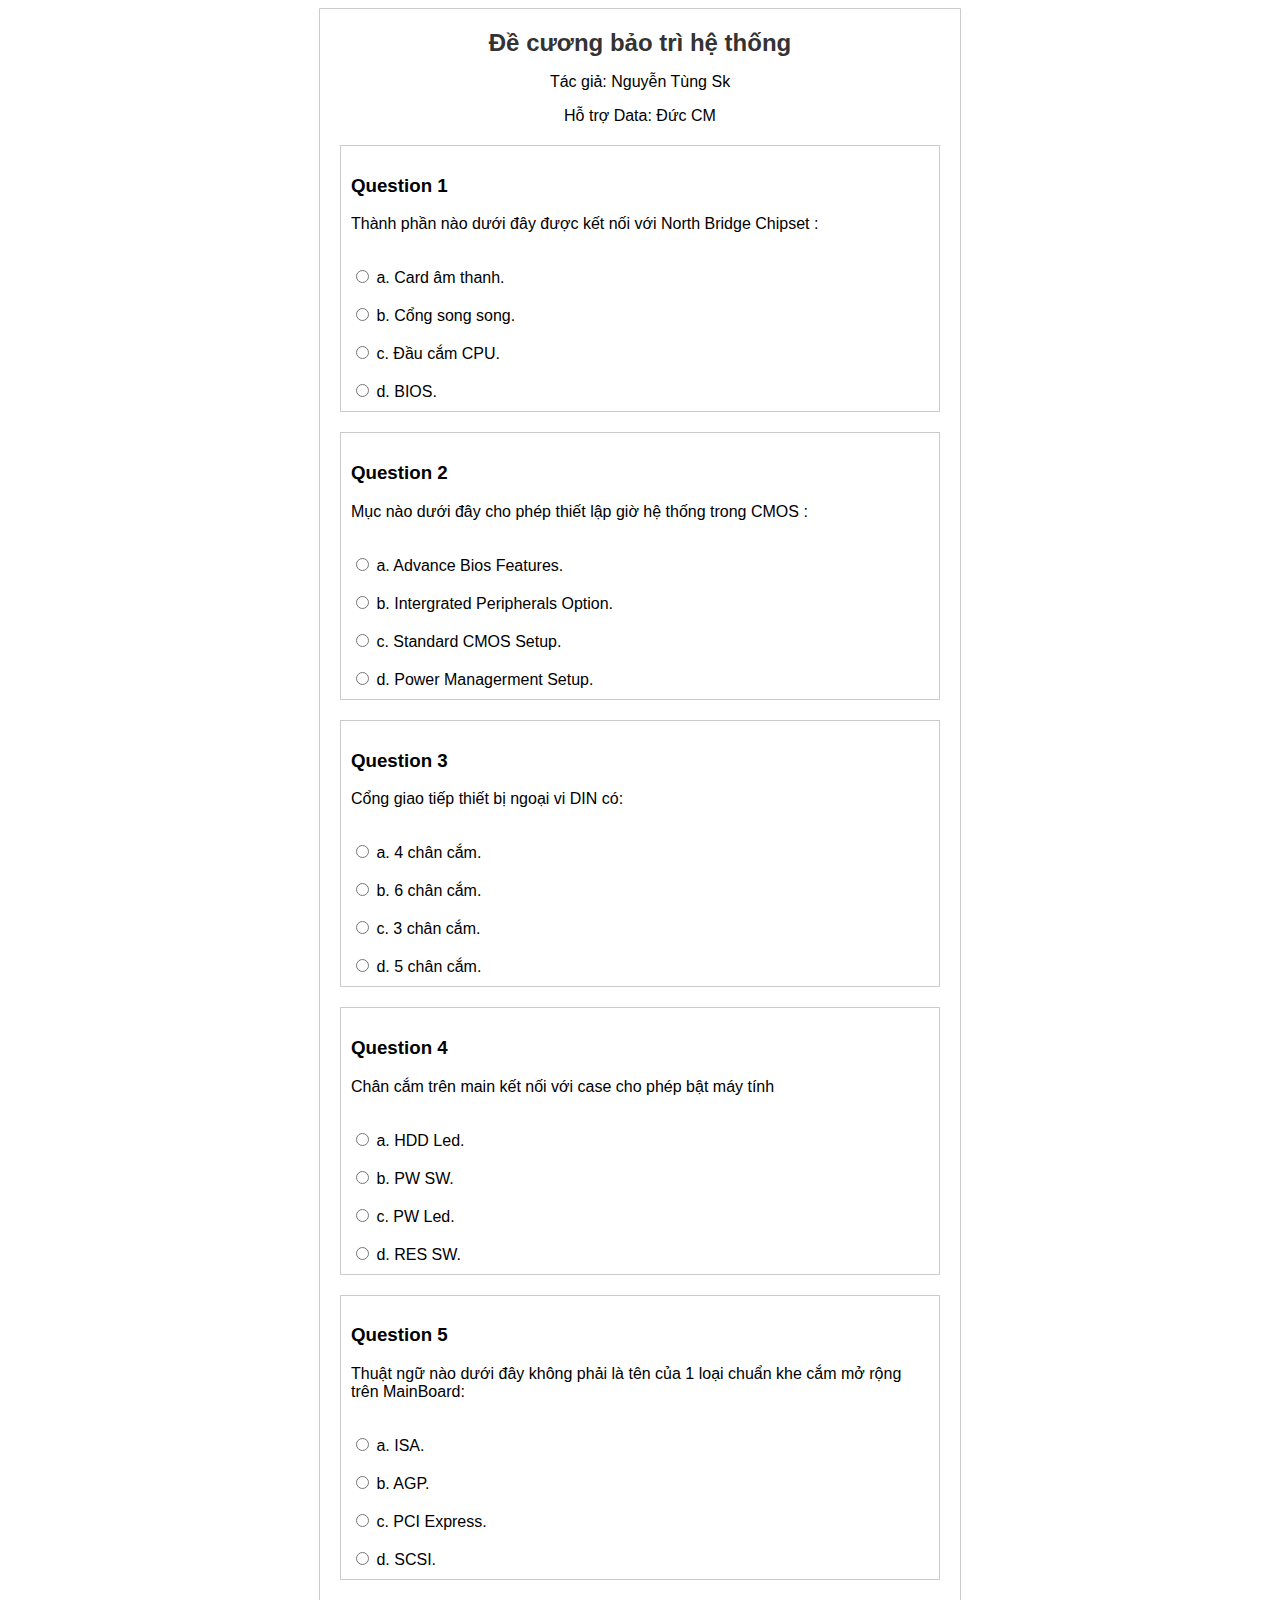
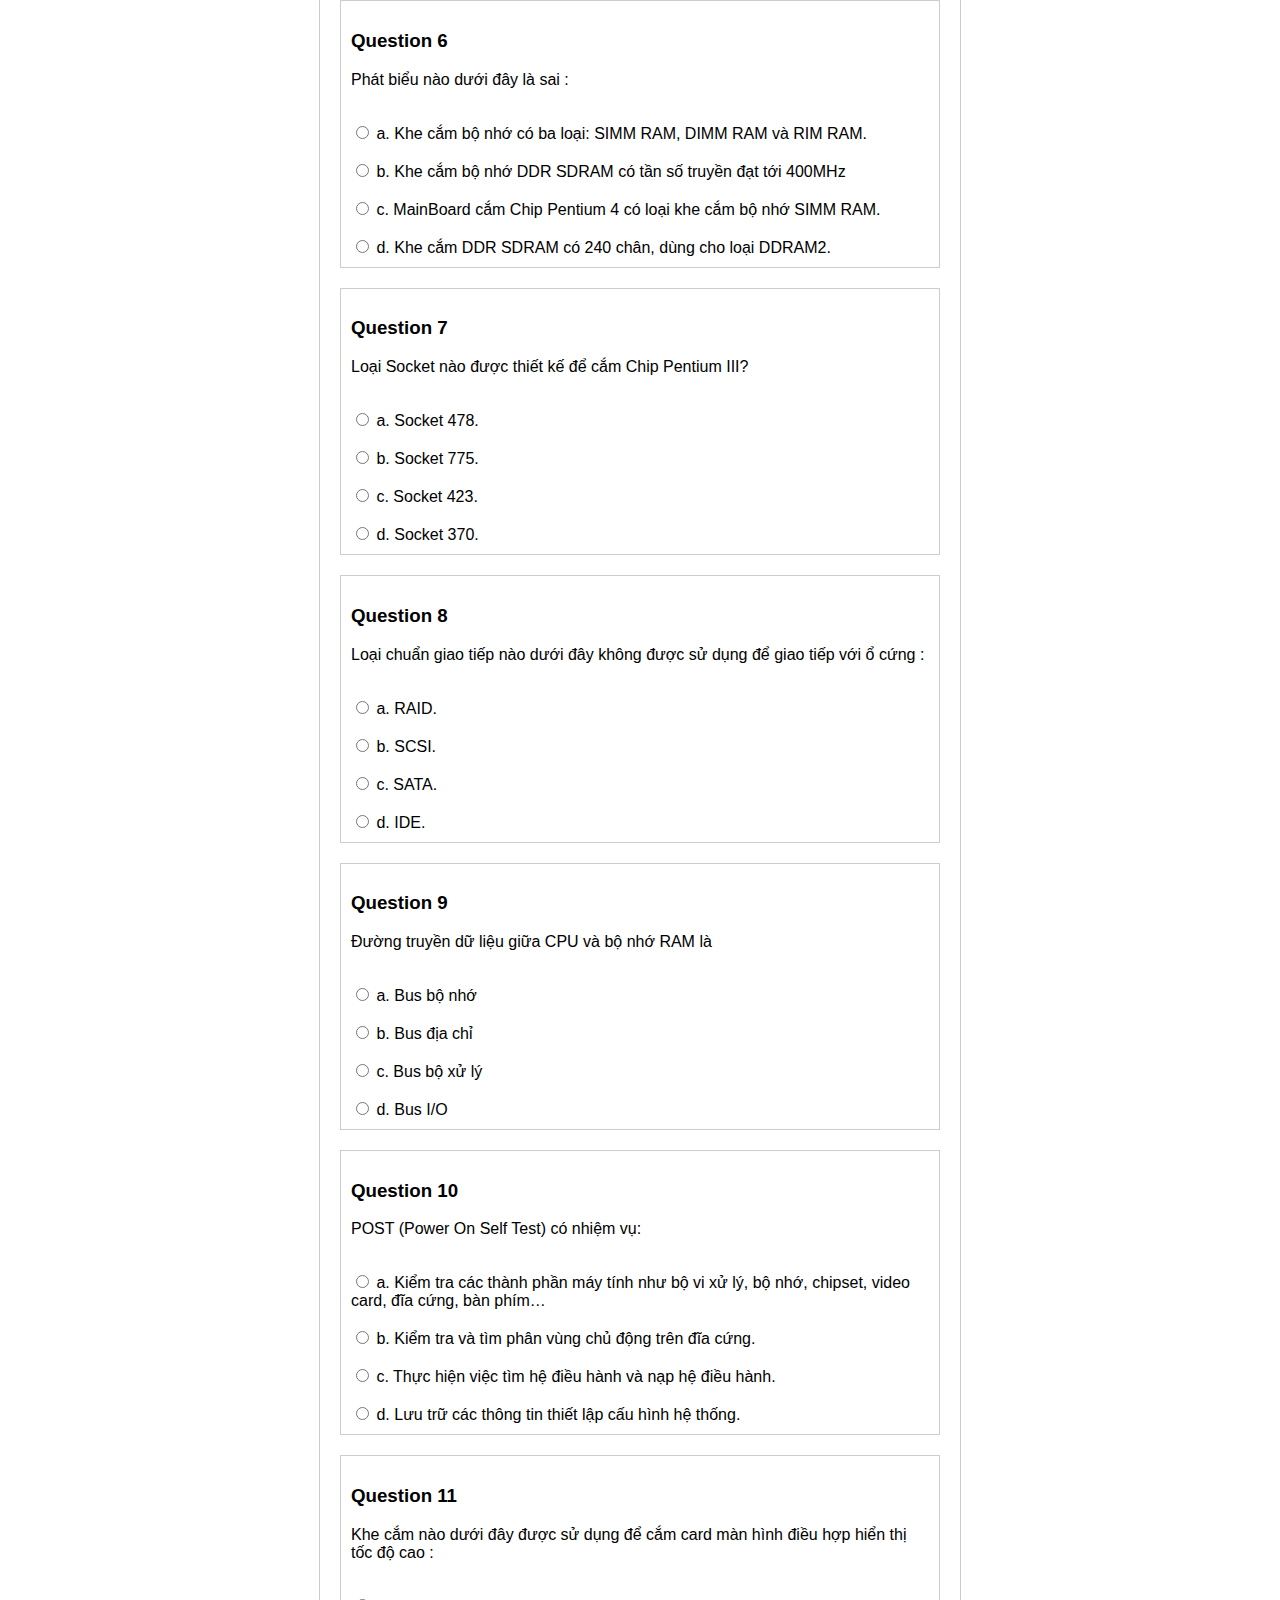
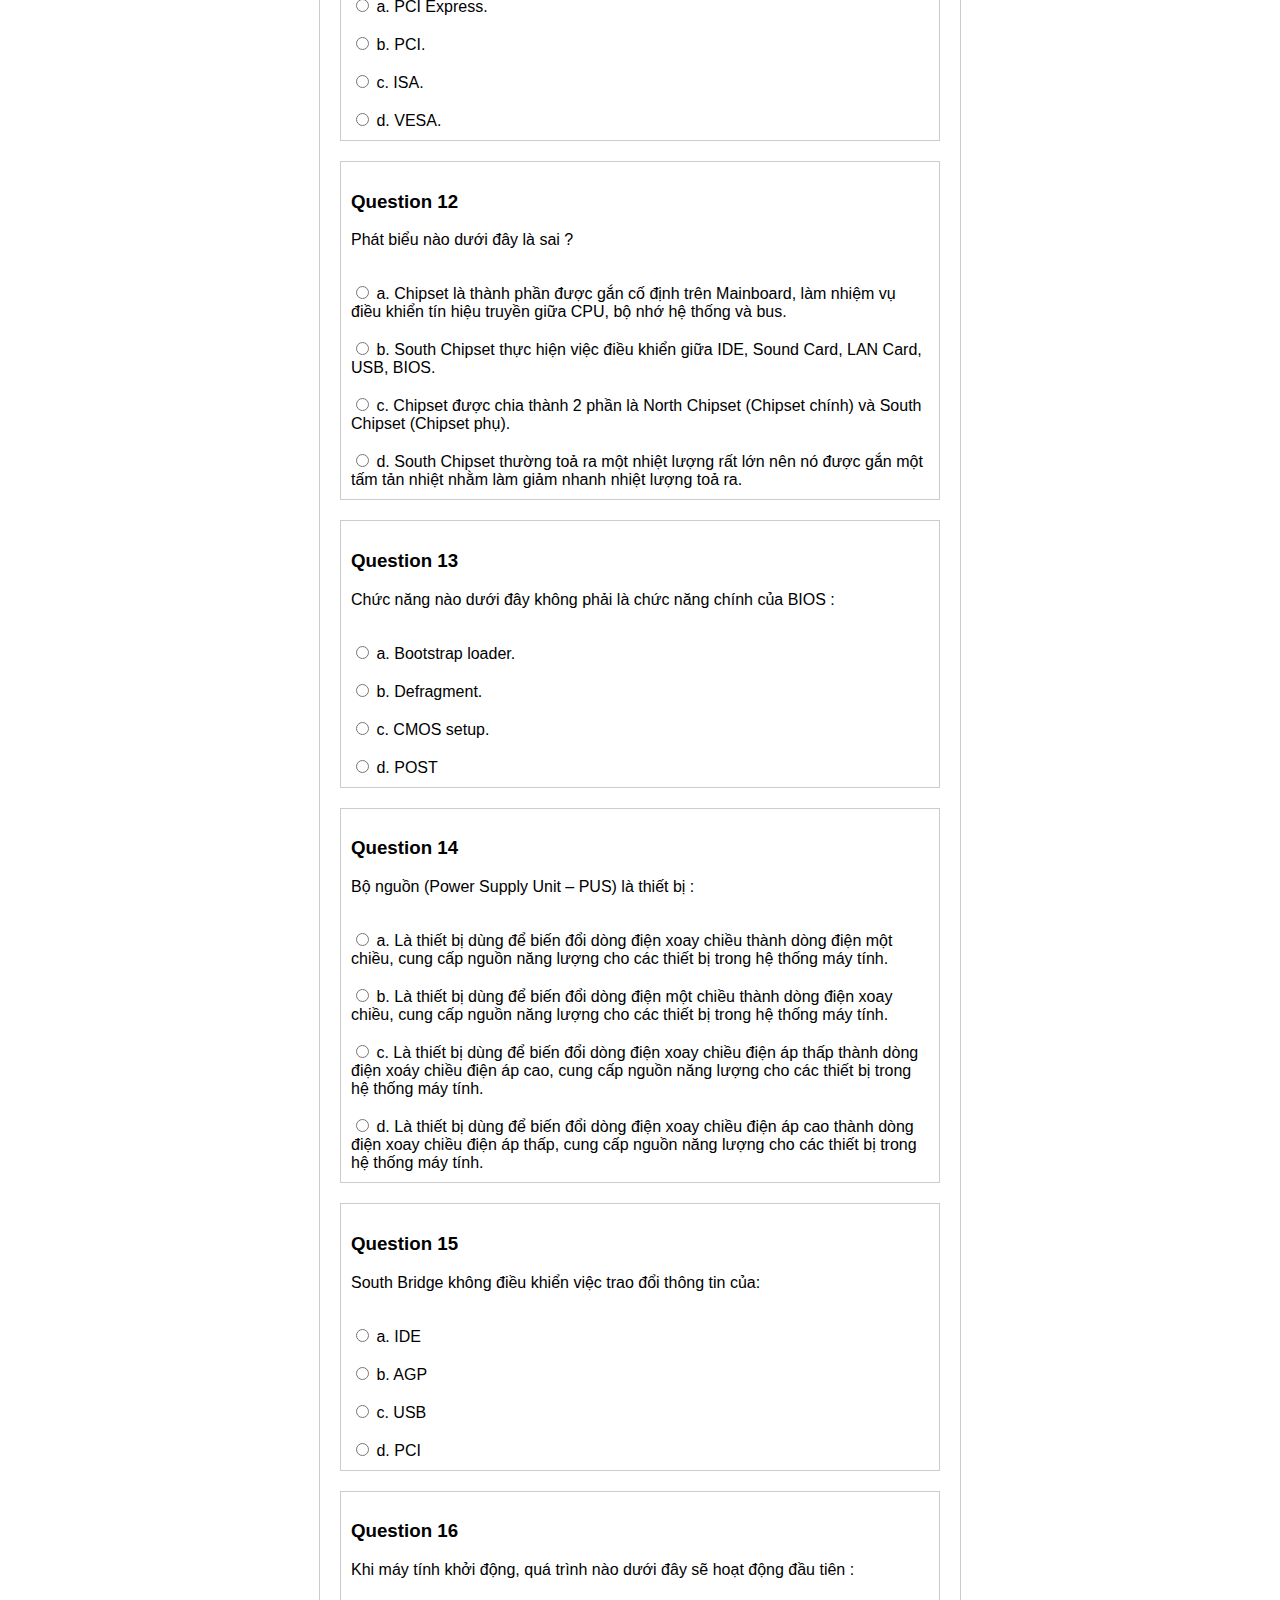
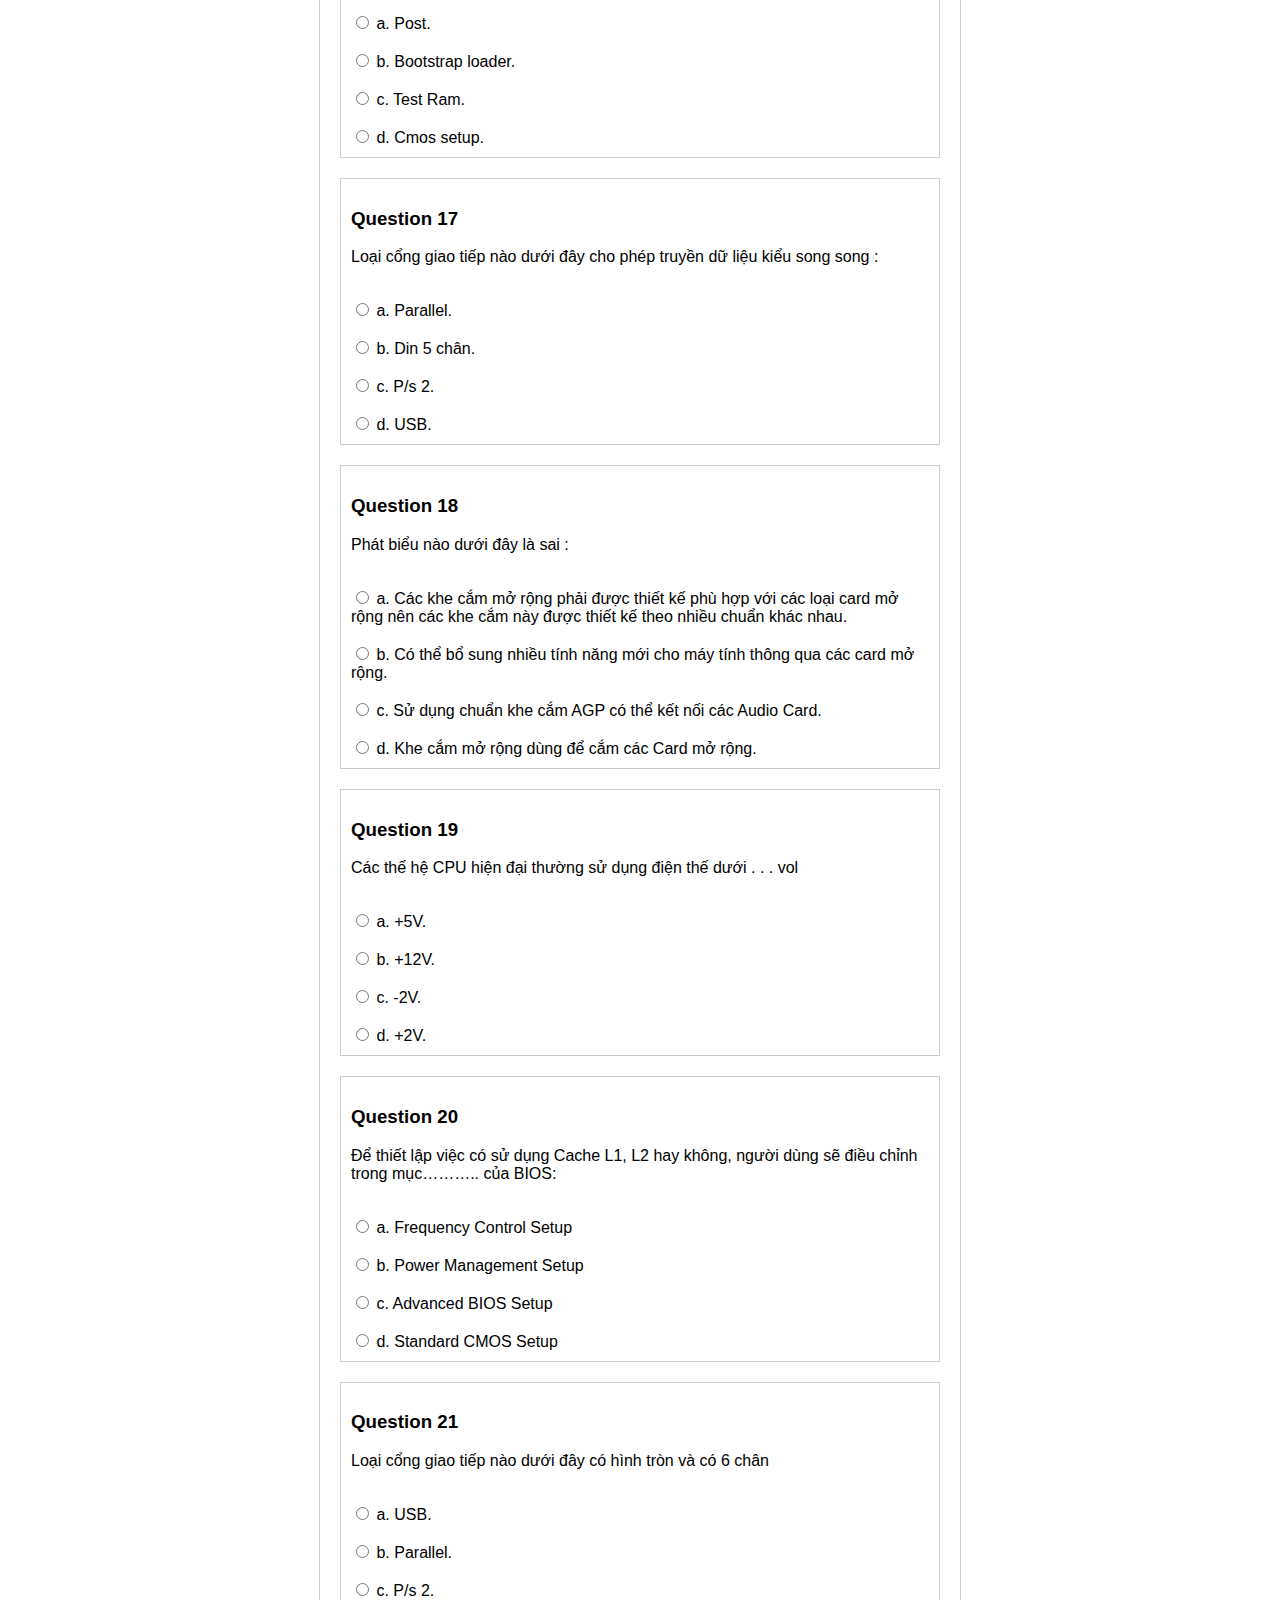
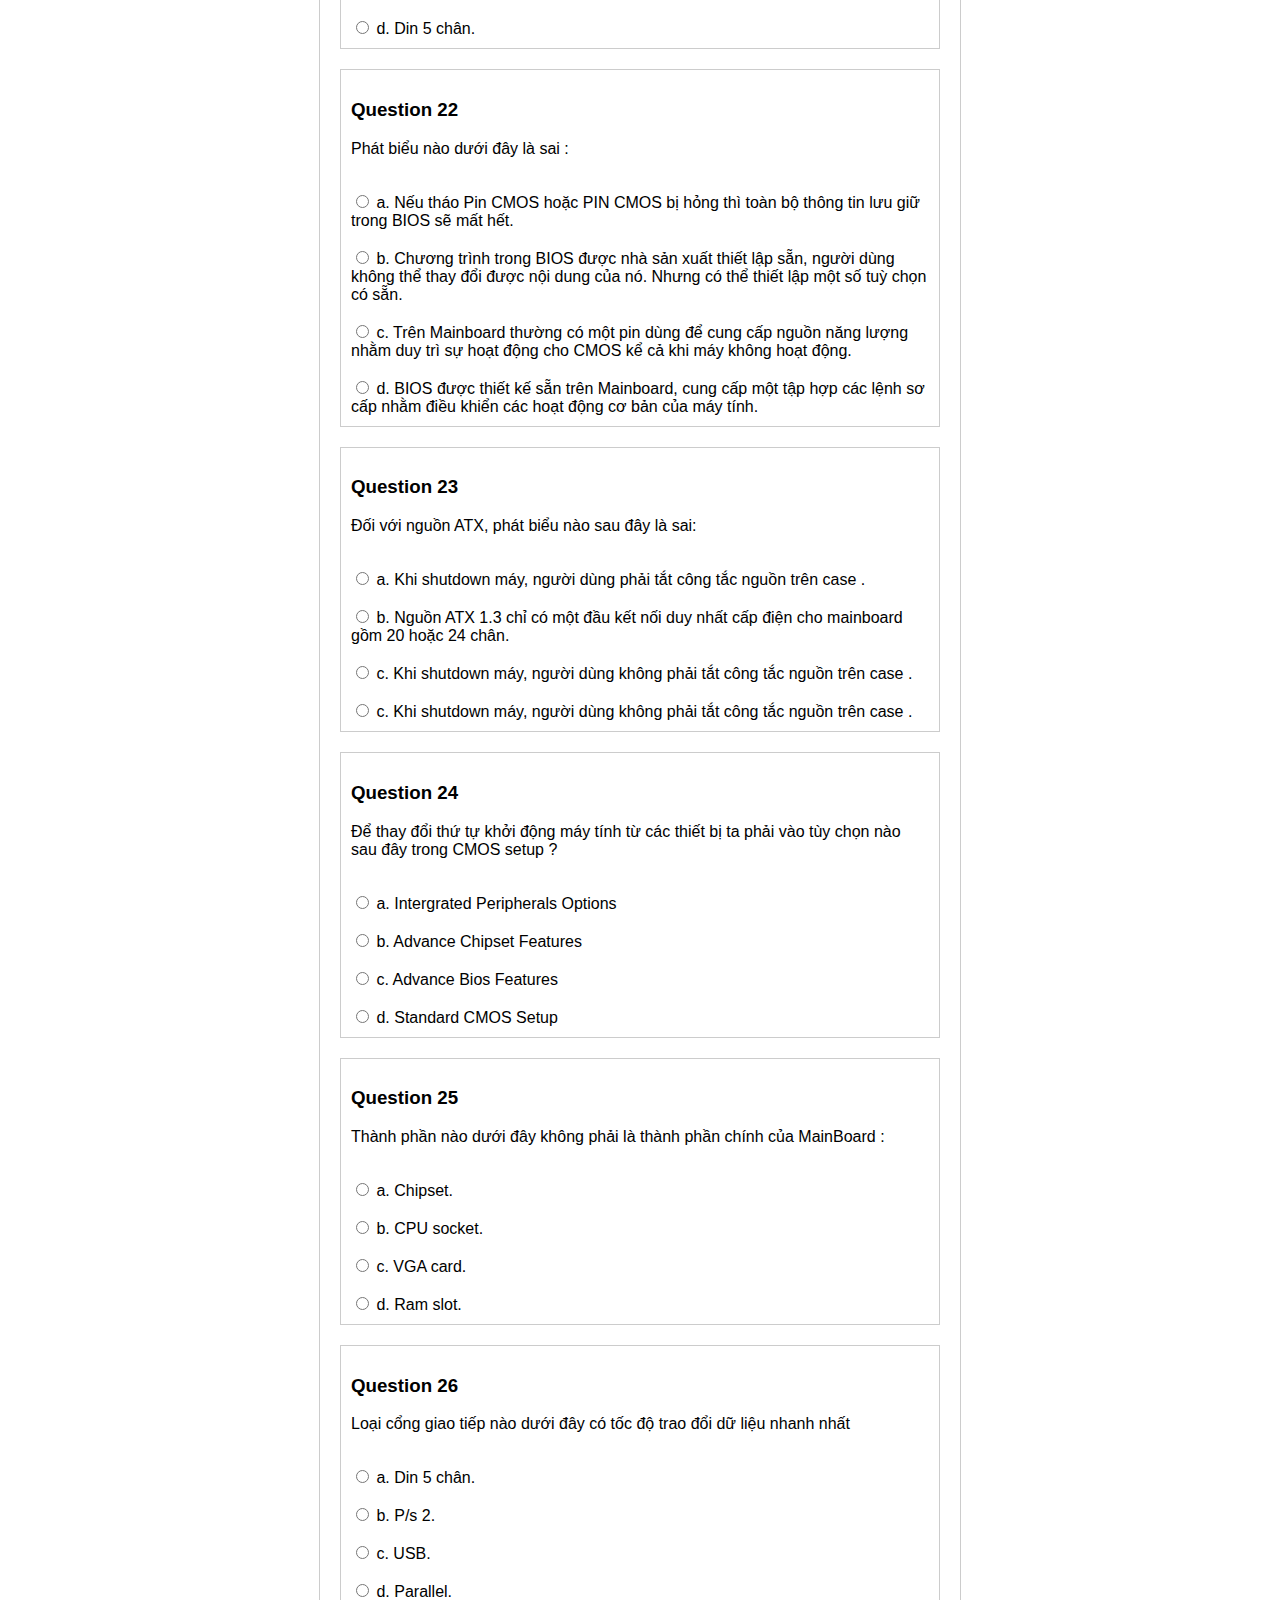
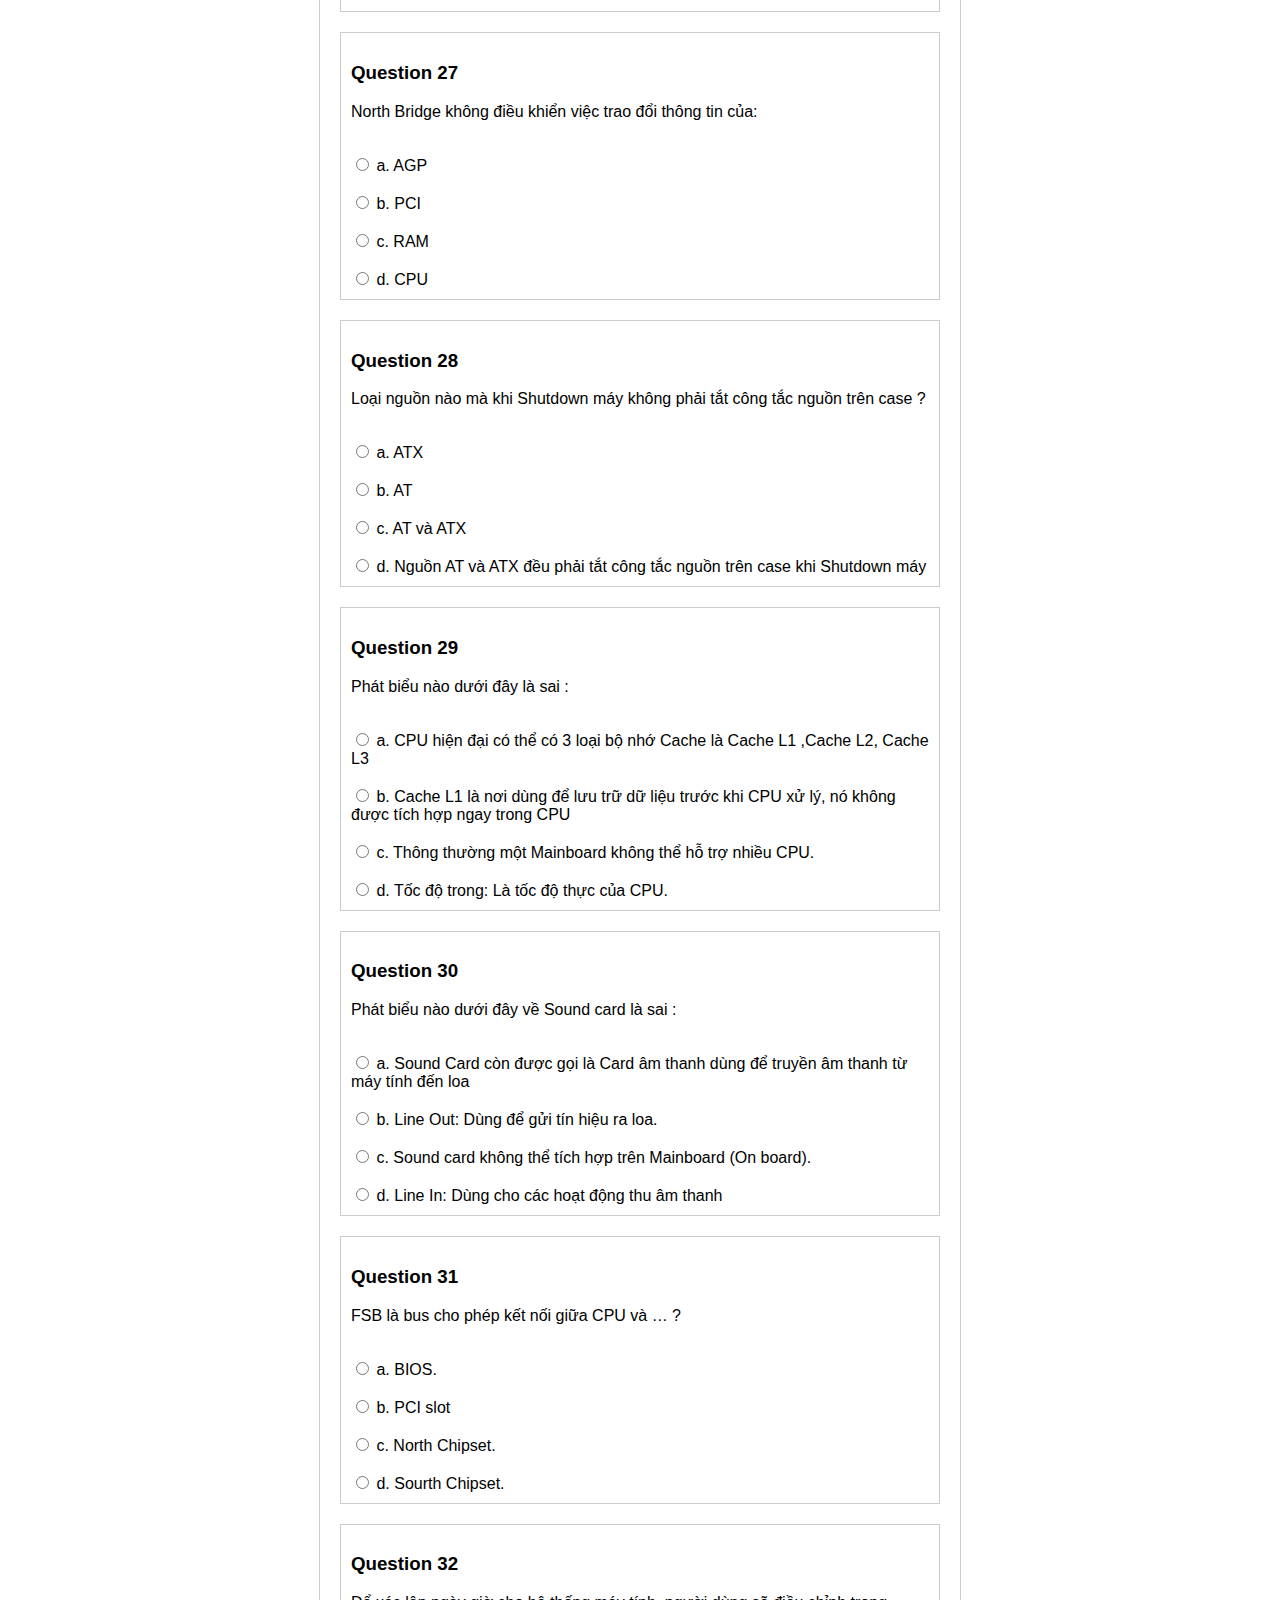
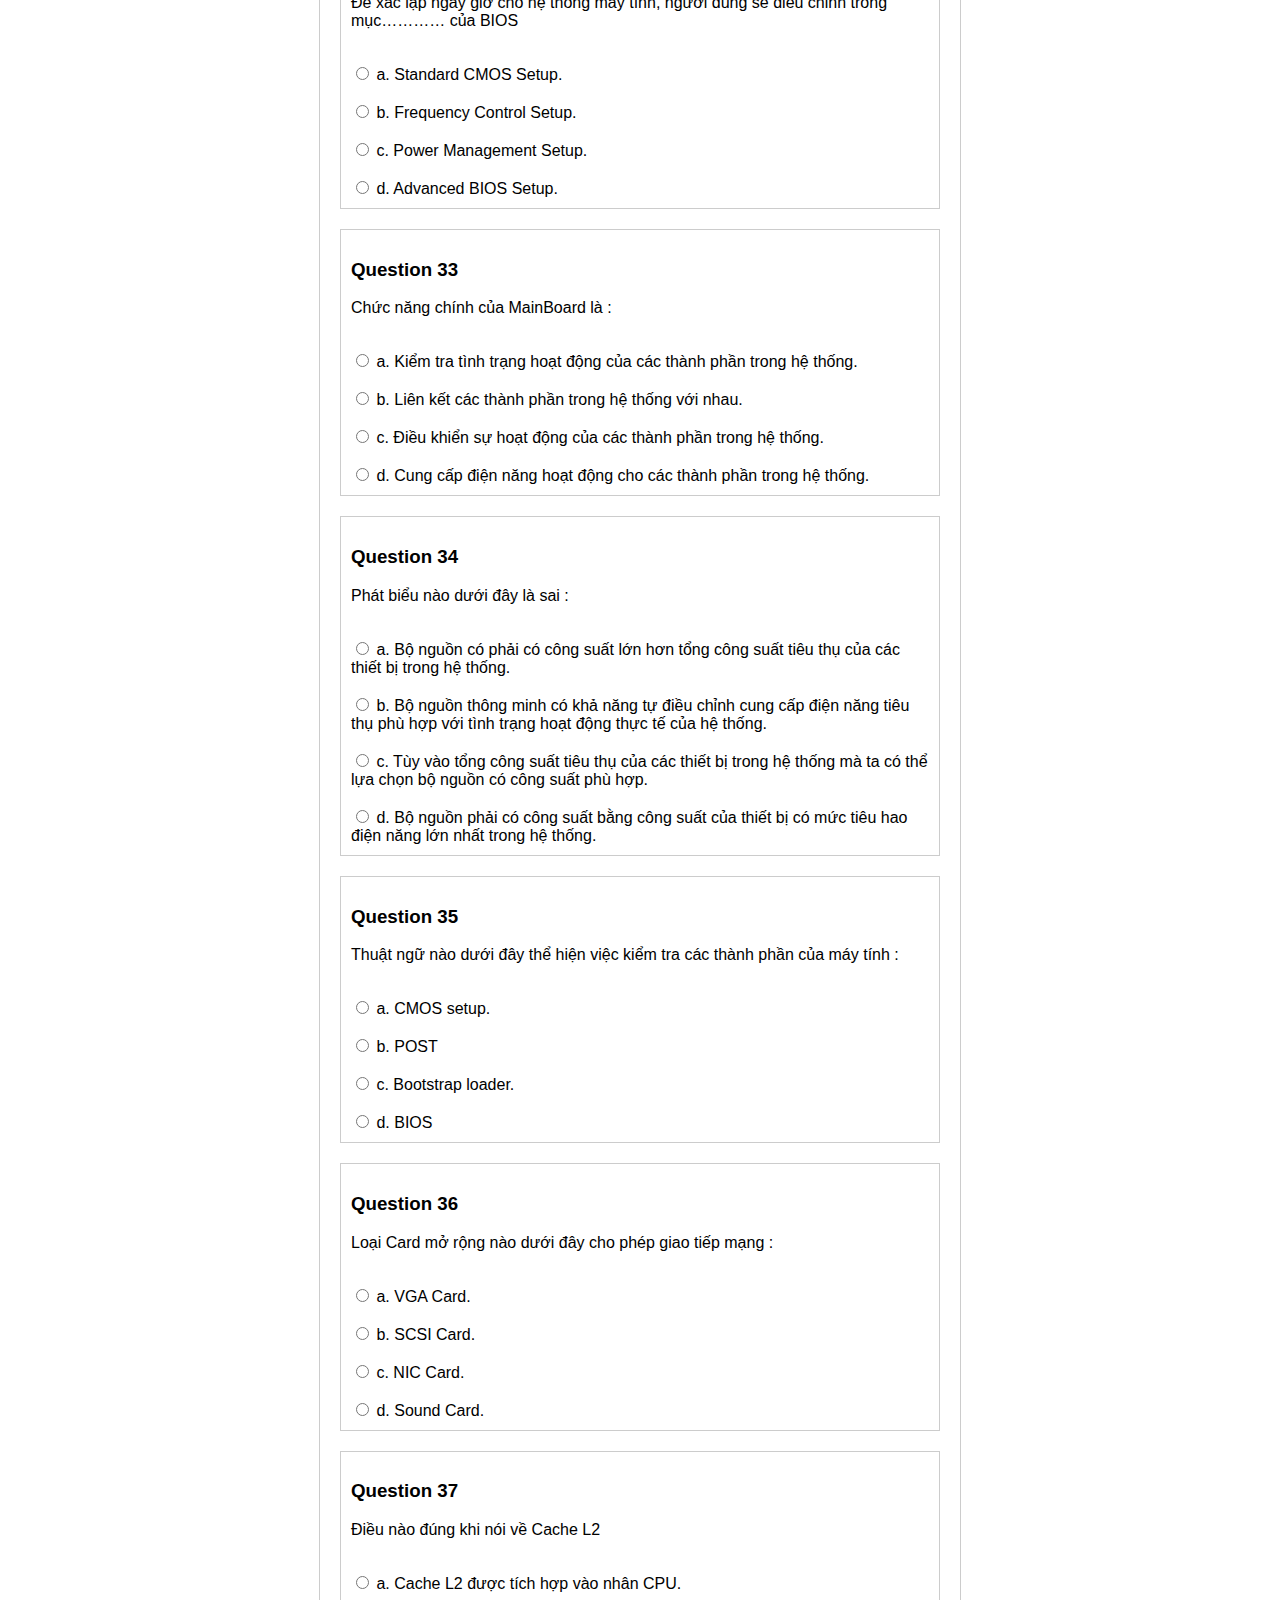
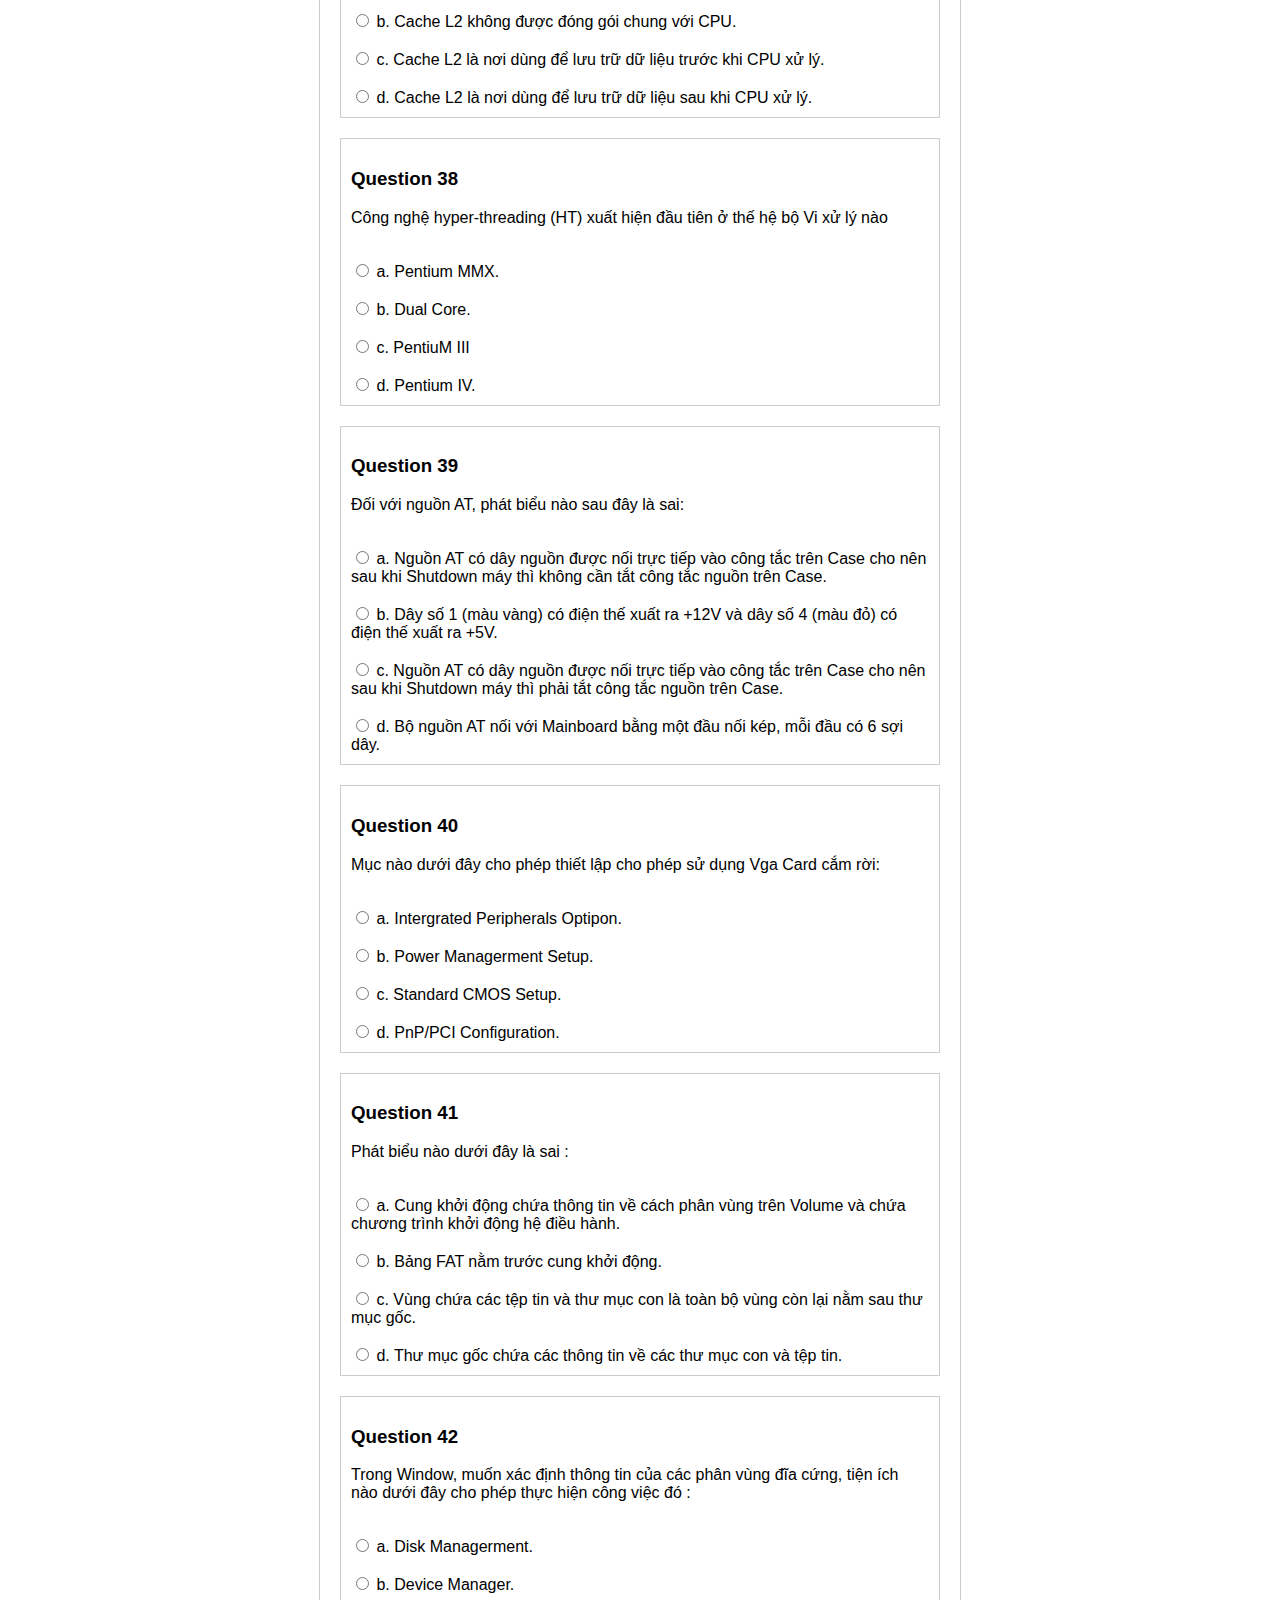
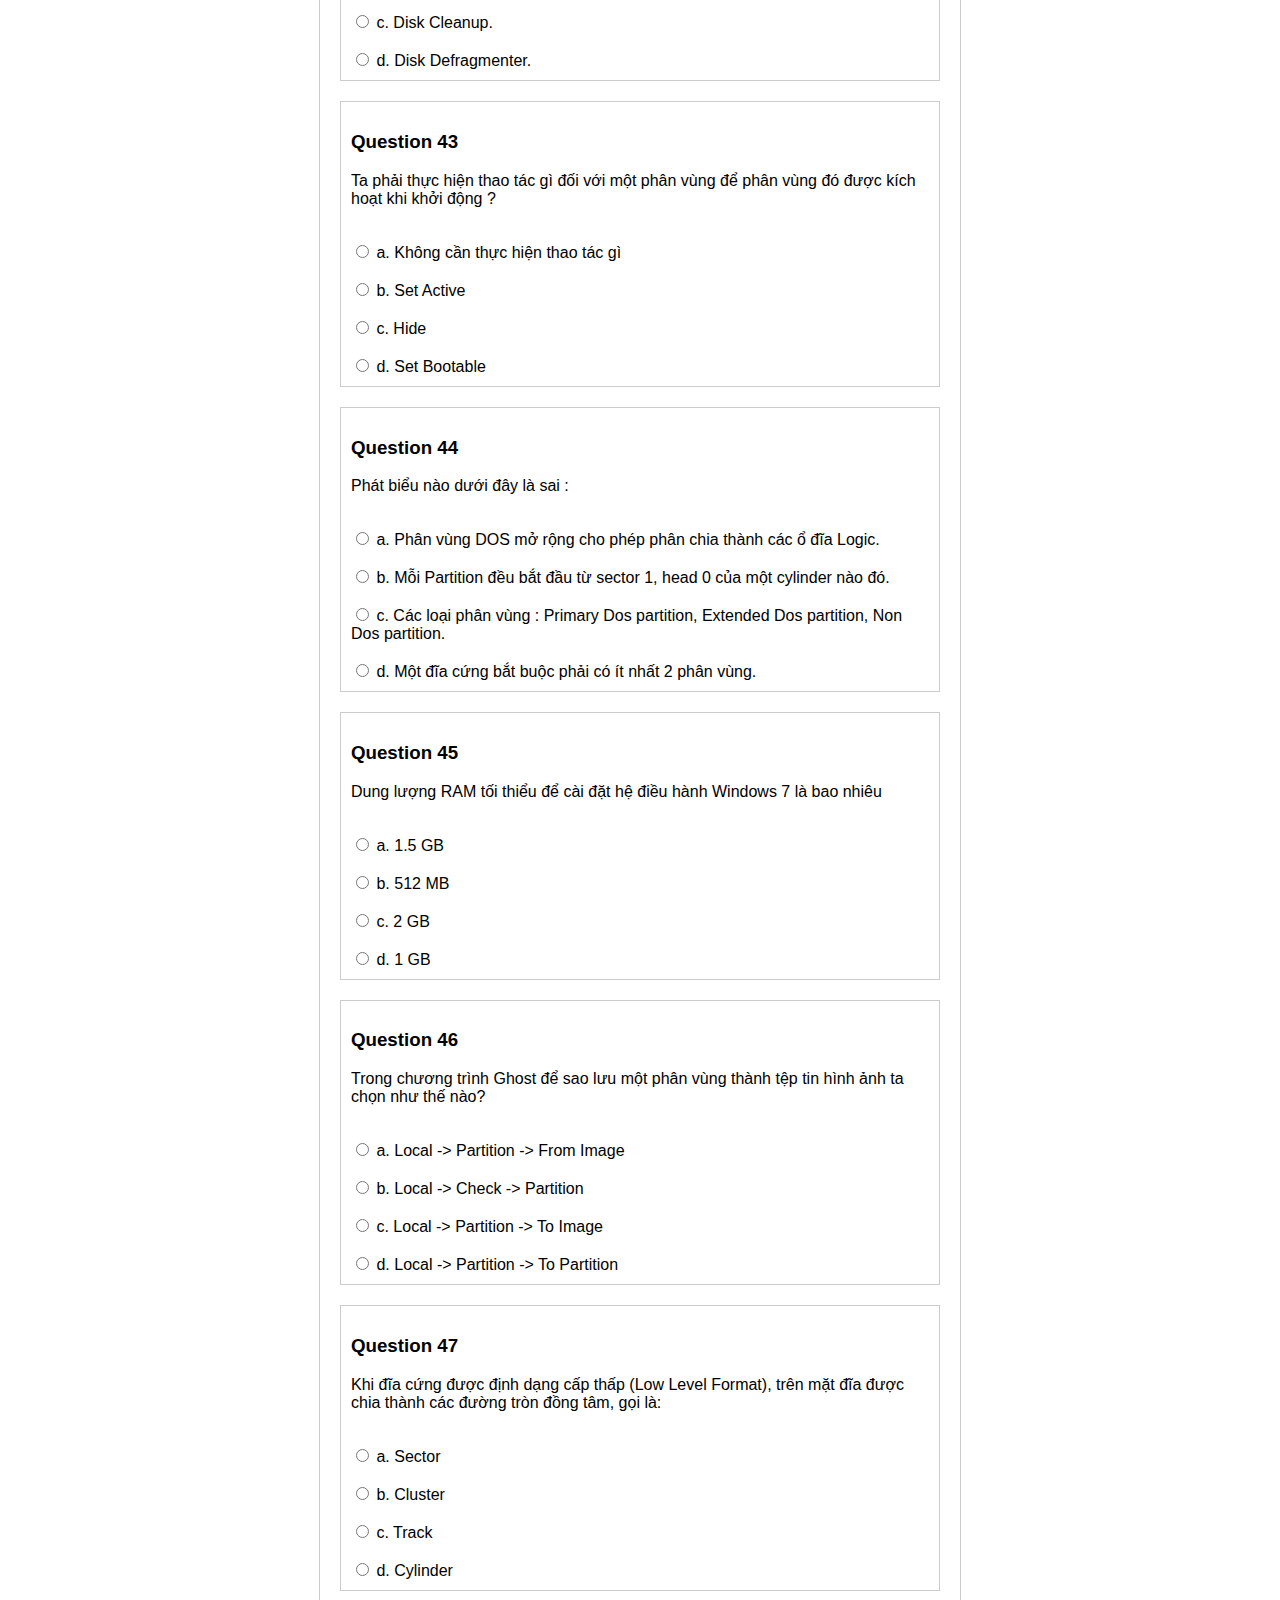
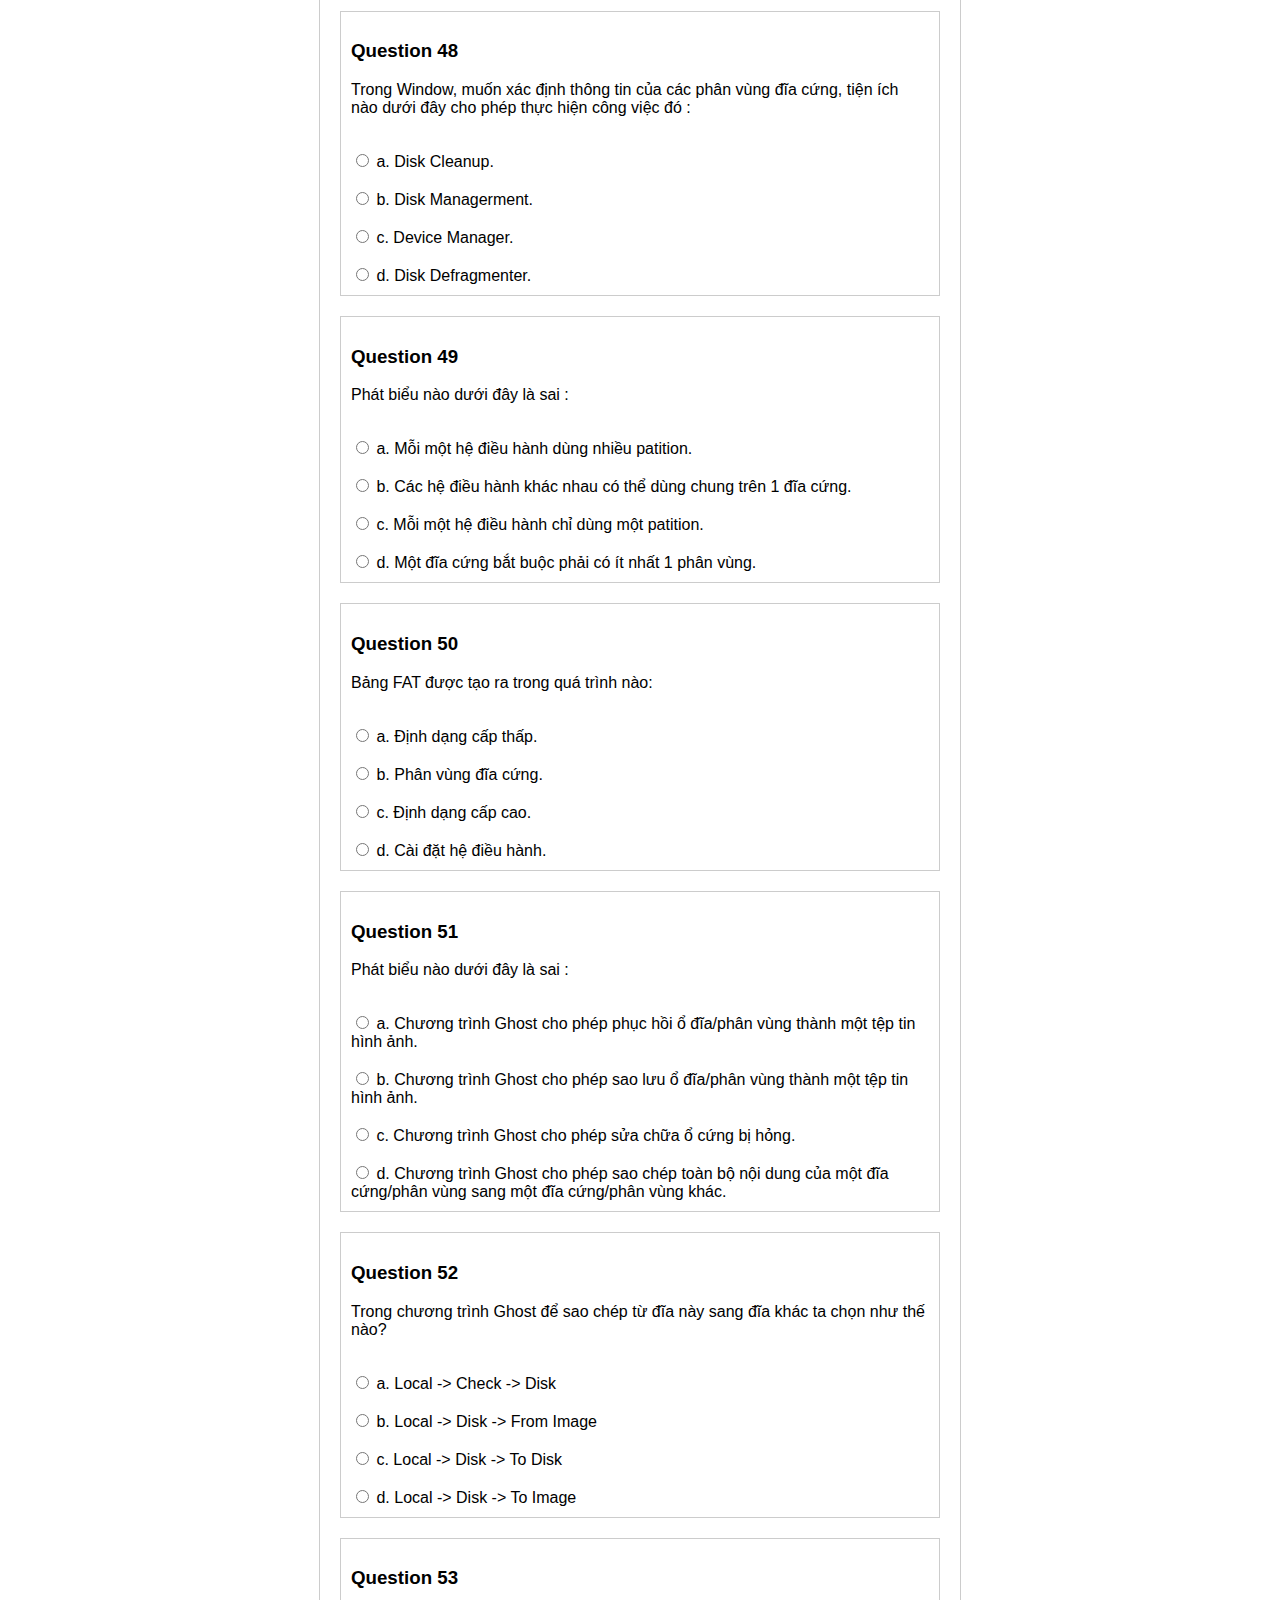
==== commit a9c38ac4: "update 450 câu" ====
--- a/index.html
+++ b/index.html
@@ -3,26 +3,15 @@
 <head>
 	<meta charset="UTF-8">
 	<meta name="viewport" content="width=device-width, initial-scale=1.0">
-	<title>Đáp án và Kết quả</title>
+	<title>Bảo trì hệ thống</title>
 	<link rel="stylesheet" href="style.css">
-    <script src="diem.js"></script>
 </head>
 
 <body>
 	<div class="container">
-		<h2>Đáp án và Kết quả</h2>
-		
-        <p class="socaudung" style ="display: flex; align-items: center; justify-content: center;"></p>
-		<p class="socausai"  style ="display: flex; align-items: center; justify-content: center;"></p>
-		<p class="chuatraloi"  style ="display: flex; align-items: center; justify-content: center;"></p>
-
-        <ul>
-            Chú thích:
-            <li>Câu đúng màu xanh lá</li>
-            <li>Câu sai màu đỏ</li>
-            <li>Câu chưa làm màu xanh dương</li>
-        </ul>
-
+		<h2 style ="display: flex; align-items: center; justify-content: center;">Đề cương bảo trì hệ thống</h2>
+		<p style ="display: flex; align-items: center; justify-content: center;">Tác giả: Nguyễn Tùng Sk</p>
+		<p style ="display: flex; align-items: center; justify-content: center;">Hỗ trợ Data: Đức CM</p>
 		<div class="question correct">
 			<h3>Question 1</h3>
 			<p>Thành phần nào dưới đây được kết nối với North Bridge Chipset :</p>
@@ -3931,9 +3920,639 @@
 </label><br><label><br><input type="radio" name="q360" value="d">Đĩa cứng
 </label></div>
 
-<form  action="index.html">
-	<input type="submit" class="nut" id="submit" value="Làm Lại">
+<div class="question correct"><h3>Question 361</h3><p>FSB là bus cho phép kết nối giữa CPU và … ?
+</p><label><br><input type="radio" name="q361" value="a">Sourth Chipset.
+</label><br><label><br><input type="radio" name="q361" value="b" class="correct">North Chipset.
+</label><br><label><br><input type="radio" name="q361" value="c">BIOS.
+</label><br><label><br><input type="radio" name="q361" value="d">PCI slot
+</label></div>
+
+<div class="question correct"><h3>Question 362</h3><p>Trong các loại khe cắm sau đây, loại nào không phải là khe cắm mở rộng?
+</p><label><br><input type="radio" name="q362" value="a">ISA
+</label><br><label><br><input type="radio" name="q362" value="b" class="correct">SCSI
+</label><br><label><br><input type="radio" name="q362" value="c">PCI
+</label><br><label><br><input type="radio" name="q362" value="d">AGP
+</label></div>
+
+<div class="question correct"><h3>Question 363</h3><p>Loại Card mở rộng nào dưới đây cho phép giao tiếp mạng?
+</p><label><br><input type="radio" name="q363" value="a">SCSI Card.
+</label><br><label><br><input type="radio" name="q363" value="b">Card Frient
+</label><br><label><br><input type="radio" name="q363" value="c">VGA Card
+</label><br><label><br><input type="radio" name="q363" value="d" class="correct">NIC Card
+</label></div>
+
+<div class="question correct"><h3>Question 364</h3><p>AGP bus là bus kết nối giữa … và … ?
+</p><label><br><input type="radio" name="q364" value="a" class="correct">North Bridge và AGP slot.
+</label><br><label><br><input type="radio" name="q364" value="b">BIOS và AGP slot.
+</label><br><label><br><input type="radio" name="q364" value="c">South Bridge và AGP slot.
+</label><br><label><br><input type="radio" name="q364" value="d">CPU Socket và AGP slot
+</label></div>
+
+<div class="question correct"><h3>Question 365</h3><p>Chuẩn VGA hỗ trợ màn hình độ phân giải tối đa bao nhiêu?
+</p><label><br><input type="radio" name="q365" value="a">640 x 350 pixel.
+</label><br><label><br><input type="radio" name="q365" value="b">720 x 348 pixel.
+</label><br><label><br><input type="radio" name="q365" value="c">800 x 600 pixel.
+</label><br><label><br><input type="radio" name="q365" value="d" class="correct">640 x 480 pixel.
+</label></div>
+
+<div class="question correct"><h3>Question 366</h3><p>Loại bộ nhớ nào dùng để lưu trữ các chương trình giúp máy tính khởi động, giữ lại nội dung ngay cả khi máy đã tắt?
+</p><label><br><input type="radio" name="q366" value="a">Cache.
+</label><br><label><br><input type="radio" name="q366" value="b">RAM.
+</label><br><label><br><input type="radio" name="q366" value="c" class="correct">ROM.
+</label><br><label><br><input type="radio" name="q366" value="d">BIOS.
+</label></div>
+
+<div class="question correct"><h3>Question 367</h3><p>Thuật ngữ nào dưới đây không phải là tên của 1 loại chuẩn khe cắm mở rộng trên MainBoard?
+</p><label><br><input type="radio" name="q367" value="a">ISA
+</label><br><label><br><input type="radio" name="q367" value="b" class="correct">SCSI
+</label><br><label><br><input type="radio" name="q367" value="c">PCI Express.
+</label><br><label><br><input type="radio" name="q367" value="d">AGP.
+</label></div>
+
+<div class="question correct"><h3>Question 368</h3><p>Công nghệ nào sau đây cho phép CPU mô phỏng thành 2 bộ vi xử lý logic cùng chia sẻ tài nguyên của CPU vật lý duy nhất?
+</p><label><br><input type="radio" name="q368" value="a">Core 2 Duo
+</label><br><label><br><input type="radio" name="q368" value="b">Nano
+</label><br><label><br><input type="radio" name="q368" value="c">Core Duo
+</label><br><label><br><input type="radio" name="q368" value="d" class="correct">Hyper Threading
+</label></div>
+
+<div class="question correct"><h3>Question 369</h3><p>Bus nào được sử dụng để CPU liên lạc với các thiết bị ngoại vi?
+</p><label><br><input type="radio" name="q369" value="a" class="correct">Bus I/O.
+</label><br><label><br><input type="radio" name="q369" value="b">Bus địa chỉ.
+</label><br><label><br><input type="radio" name="q369" value="c">Bus bộ nhớ.
+</label><br><label><br><input type="radio" name="q369" value="d">Bus bộ xử lý.
+</label></div>
+
+<div class="question correct"><h3>Question 370</h3><p>Phát biểu nào dưới đây là đúng khi nói về bộ nguồn máy tính?
+</p><label><br><input type="radio" name="q370" value="a">Bộ nguồn máy tính là thiết bị dùng để biến đổi dòng điện 220V thành dòng điện 110V, cung cấp nguồn năng lượng cho các thiết bị trong hệ thống máy tính.
+</label><br><label><br><input type="radio" name="q370" value="b" class="correct">Bộ nguồn máy tính là thiết bị dùng để biến đổi dòng điện xoay chiều thành dòng điện một chiều, cung cấp nguồn năng lượng cho các thiết bị trong hệ thống máy tính.
+</label><br><label><br><input type="radio" name="q370" value="c">Bộ nguồn máy tính là thiết bị dùng để biến đổi dòng điện một chiều chiều thành dòng điện xoay chiều, cung cấp nguồn năng lượng cho các thiết bị trong hệ thống máy tính.
+</label></div>
+
+<div class="question correct"><h3>Question 371</h3><p>Phát biểu nào sau đây là đúng khi nói về Chipset cầu bắc?
+</p><label><br><input type="radio" name="q371" value="a">Chipset cầu bắc thường tỏa ra nhiệt lượng thấp hơn nhiều nên không được gắn thêm tấm tản nhiệt như Chipset cầu nam.
+</label><br><label><br><input type="radio" name="q371" value="b">Trên Chipset cầu bắc thường được ghi các thông tin liên quan đến chipset và bo mạch chủ.
+</label><br><label><br><input type="radio" name="q371" value="c" class="correct">Chipset cầu bắc thường tỏa ra một nhiệt lượng rất lớn nên nó được gắn một tấm tản nhiệt nhằm giảm nhanh nhiệt lượng tỏa ra.
+</label><br><label><br><input type="radio" name="q371" value="d">Chipset cầu bắc thực hiện việc điều khiển giữa IDE, Sound Card, LAN Card, USB, BIOS.
+</label></div>
+
+<div class="question correct"><h3>Question 372</h3><p>Loại nguồn máy tính nào mà sau khi Shutdown máy thì không phải tắt công tắc nguồn trên case?
+</p><label><br><input type="radio" name="q372" value="a">Nguồn AT và ATX.
+</label><br><label><br><input type="radio" name="q372" value="b">Không có loại nguồn nào như vậy.
+</label><br><label><br><input type="radio" name="q372" value="c">Nguồn AT.
+</label><br><label><br><input type="radio" name="q372" value="d" class="correct">Nguồn ATX.
+</label></div>
+
+<div class="question correct"><h3>Question 373</h3><p>Phát biểu nào dưới đây là đúng khi nói về công tắc nguồn của case ATX?
+</p><label><br><input type="radio" name="q373" value="a">Công tắc nguồn của case AT được nối trực tiếp vào bộ nguồn
+</label><br><label><br><input type="radio" name="q373" value="b">Công tắc nguồn của case ATX được nối vào cả bộ nguồn và Mainboard.
+</label><br><label><br><input type="radio" name="q373" value="c">Tất cả các phát biểu đều sai.
+</label><br><label><br><input type="radio" name="q373" value="d" class="correct">Công tắc nguồn của case ATX được kết nối vào Mainboard
+</label></div>
+
+<div class="question correct"><h3>Question 374</h3><p>Chuột không dây sử dụng công nghệ nào để kết nối tín hiệu với máy tính?
+</p><label><br><input type="radio" name="q374" value="a">WiFi
+</label><br><label><br><input type="radio" name="q374" value="b">Infrared
+</label><br><label><br><input type="radio" name="q374" value="c">WiMax
+</label><br><label><br><input type="radio" name="q374" value="d" class="correct">Bluetooth
+</label></div>
+
+<div class="question correct"><h3>Question 375</h3><p>Trong các loại cổng giao tiếp sau, cổng giao tiếp nào không dùng cho kết nối chuột với máy tính?
+</p><label><br><input type="radio" name="q375" value="a">USB
+</label><br><label><br><input type="radio" name="q375" value="b">PS/2
+</label><br><label><br><input type="radio" name="q375" value="c" class="correct">Parallel
+</label><br><label><br><input type="radio" name="q375" value="d">COM
+</label></div>
+
+<div class="question correct"><h3>Question 376</h3><p>Trong các loại cổng giao tiếp sau, cổng giao tiếp nào không dùng cho kết nối bàn phím với máy tính?
+</p><label><br><input type="radio" name="q376" value="a">DIN
+</label><br><label><br><input type="radio" name="q376" value="b" class="correct">LPT
+</label><br><label><br><input type="radio" name="q376" value="c">USB
+</label><br><label><br><input type="radio" name="q376" value="d">PS/2
+</label></div>
+
+<div class="question correct"><h3>Question 377</h3><p>Thành phần nào dưới đây được kết nối với North Bridge Chipset :
+</p><label><br><input type="radio" name="q377" value="a" class="correct">CPU socket.
+</label><br><label><br><input type="radio" name="q377" value="b">Parallel Port.
+</label><br><label><br><input type="radio" name="q377" value="c">BIOS.
+</label><br><label><br><input type="radio" name="q377" value="d">Sound card.
+</label></div>
+
+<div class="question correct"><h3>Question 378</h3><p>Khi có 2 thiết bị ổ cứng được gắn vào một sợi cable IDE thì một thiết bị phải được thiết lập là Master, thiết bị còn lại được thiết lập là gì?
+</p><label><br><input type="radio" name="q378" value="a">Minor
+</label><br><label><br><input type="radio" name="q378" value="b">Secondary
+</label><br><label><br><input type="radio" name="q378" value="c">Master 2
+</label><br><label><br><input type="radio" name="q378" value="d" class="correct">Slave
+</label></div>
+
+<div class="question correct"><h3>Question 379</h3><p>Loại Cache nào được thiết kế trên Mainboard giữa CPU và RAM nhằm tối ưu hóa tốc độ giữa hai thiết bị này?
+</p><label><br><input type="radio" name="q379" value="a">Cache L2 và L3.
+</label><br><label><br><input type="radio" name="q379" value="b">Cache L1.
+</label><br><label><br><input type="radio" name="q379" value="c">Cache L2.
+</label><br><label><br><input type="radio" name="q379" value="d" class="correct">Cache L3.
+</label></div>
+
+<div class="question correct"><h3>Question 380</h3><p>Thành phần cung cấp một tập hợp các lệnh sơ cấp nhằm điều khiển các hoạt động cơ bản của máy tính như kiểm tra khởi động, tìm nạp hệ điều hành, cung cấp chương trình cài đặt cấu hình máy,…, gọi là gì?
+</p><label><br><input type="radio" name="q380" value="a" class="correct">BIOS
+</label><br><label><br><input type="radio" name="q380" value="b">Jumper
+</label><br><label><br><input type="radio" name="q380" value="c">CMOS
+</label><br><label><br><input type="radio" name="q380" value="d">DMA
+</label></div>
+
+<div class="question correct"><h3>Question 381</h3><p>Với AWARD BIOS, để thiết lập Over Clock của CPU, ta vào mục nào trong Main Menu của chương trình BIOS SETUP?
+</p><label><br><input type="radio" name="q381" value="a">Power Managerment Setup.
+</label><br><label><br><input type="radio" name="q381" value="b">PnP/PCI Configuration.
+</label><br><label><br><input type="radio" name="q381" value="c">Intergrated Peripherals Optipon.
+</label><br><label><br><input type="radio" name="q381" value="d" class="correct">Frequency Control Option.
+</label></div>
+
+<div class="question correct"><h3>Question 382</h3><p>Với AWARD BIOS, để thiết lập ngày giờ hệ thống, ta vào mục nào trong Main Menu của chương trình BIOS SETUP?
+</p><label><br><input type="radio" name="q382" value="a">Advance Chipset Features
+</label><br><label><br><input type="radio" name="q382" value="b">Intergrated Peripherals Option
+</label><br><label><br><input type="radio" name="q382" value="c" class="correct">Standard CMOS Setup
+</label><br><label><br><input type="radio" name="q382" value="d">Advance BIOS Features
+</label></div>
+
+<div class="question correct"><h3>Question 383</h3><p>Với AWARD BIOS, để thiết lập việc tắt màn hình khi máy tính ở trạng thái tạm ngưng, ta vào mục nào trong Main Menu của chương trình BIOS SETUP?
+</p><label><br><input type="radio" name="q383" value="a">Frequency Control Option.
+</label><br><label><br><input type="radio" name="q383" value="b" class="correct">Power Management Setup.
+</label><br><label><br><input type="radio" name="q383" value="c">Advanced BIOS Features.
+</label><br><label><br><input type="radio" name="q383" value="d">Standard CMOS Setup.
+</label></div>
+
+<div class="question correct"><h3>Question 384</h3><p>Chương trình POST chứa trong BIOS có nhiệm vụ gì?
+</p><label><br><input type="radio" name="q384" value="a" class="correct">Kiểm tra các thành phần máy tính như bộ vi xử lý, bộ nhớ, chipset, video card, đĩa cứng, bàn phím…
+</label><br><label><br><input type="radio" name="q384" value="b">Thực hiện việc tìm hệ điều hành và nạp hệ điều hành.
+</label><br><label><br><input type="radio" name="q384" value="c">Kiểm tra và tìm phân vùng chủ động trên đĩa cứng.
+</label><br><label><br><input type="radio" name="q384" value="d">Lưu trữ các thông tin thiết lập cấu hình hệ thống.
+</label></div>
+
+<div class="question correct"><h3>Question 385</h3><p>Sử dụng phím chức năng nào để thoát khỏi trình BIOS SETUP?
+</p><label><br><input type="radio" name="q385" value="a" class="correct">F10
+</label><br><label><br><input type="radio" name="q385" value="b">F8
+</label><br><label><br><input type="radio" name="q385" value="c">F7
+</label><br><label><br><input type="radio" name="q385" value="d">F2
+</label></div>
+
+<div class="question correct"><h3>Question 386</h3><p>Để xác lập ngày giờ cho hệ thống máy tính, người dùng sẽ điều chỉnh trong mục………… của BIOS
+</p><label><br><input type="radio" name="q386" value="a" class="correct">Standard CMOS Setup.
+</label><br><label><br><input type="radio" name="q386" value="b">Advanced BIOS Setup.
+</label><br><label><br><input type="radio" name="q386" value="c">Frequency Control Setup.
+</label><br><label><br><input type="radio" name="q386" value="d">Power Management Setup.
+</label></div>
+
+<div class="question correct"><h3>Question 387</h3><p>Với AWARD BIOS, để xác lập mật khẩu bảo vệ máy tính, ta vào mục nào trong Main Menu của chương trình BIOS SETUP?
+</p><label><br><input type="radio" name="q387" value="a" class="correct">Set Supervisor
+</label><br><label><br><input type="radio" name="q387" value="b">Standard CMOS Setup.
+</label><br><label><br><input type="radio" name="q387" value="c">PnP/PCI Configuration.
+</label><br><label><br><input type="radio" name="q387" value="d">Power Managerment Setup.
+</label></div>
+
+<div class="question correct"><h3>Question 388</h3><p>Tập tin thi hành việc tìm hệ điều hành và nạp hệ điều hành gọi là gì?
+</p><label><br><input type="radio" name="q388" value="a" class="correct">Bootstrap Loader
+</label><br><label><br><input type="radio" name="q388" value="b">CMOS Setup.
+</label><br><label><br><input type="radio" name="q388" value="c">Power On Selt Test
+</label><br><label><br><input type="radio" name="q388" value="d">BIOS
+</label></div>
+
+<div class="question correct"><h3>Question 389</h3><p>Để thiết lập tốc độ cho CPU thông qua BIOS mà không phải thiết lập Jumper trên Mainboard, người dùng sẽ điều chỉnh trong mục:
+</p><label><br><input type="radio" name="q389" value="a">Standard CMOS Setup
+</label><br><label><br><input type="radio" name="q389" value="b" class="correct">Frequency Control Setup
+</label><br><label><br><input type="radio" name="q389" value="c">Power Management Setup
+</label><br><label><br><input type="radio" name="q389" value="d">Advanced BIOS Setup
+</label></div>
+
+<div class="question correct"><h3>Question 390</h3><p>Chân cắm nào trên Mainboard nối với dây công tắc nguồn trên case?
+</p><label><br><input type="radio" name="q390" value="a">RES SW
+</label><br><label><br><input type="radio" name="q390" value="b">PW LED
+</label><br><label><br><input type="radio" name="q390" value="c" class="correct">PW SW
+</label><br><label><br><input type="radio" name="q390" value="d">HDD LED
+</label></div>
+
+<div class="question correct"><h3>Question 391</h3><p>Chân cắm PW SW trên Mainboard nối với dây nào trên case?
+</p><label><br><input type="radio" name="q391" value="a">Dây công tắc khởi động lại.
+</label><br><label><br><input type="radio" name="q391" value="b">Dây tín hiệu đèn nguồn trên case.
+</label><br><label><br><input type="radio" name="q391" value="c" class="correct">Dây công tắc nguồn.
+</label><br><label><br><input type="radio" name="q391" value="d">Dây tín hiệu của đèn báo ổ cứng khi truy xuất dữ liệu.
+</label></div>
+
+<div class="question correct"><h3>Question 392</h3><p>Với AWARD BIOS, để kích hoạt quá trình khởi động nhanh hơn, ta vào mục nào trong Main Menu của chương trình BIOS SETUP?
+</p><label><br><input type="radio" name="q392" value="a" class="correct">Advance BIOS Features.
+</label><br><label><br><input type="radio" name="q392" value="b">Standard CMOS Setup.
+</label><br><label><br><input type="radio" name="q392" value="c">Intergrated Peripherals Option.
+</label><br><label><br><input type="radio" name="q392" value="d">Advance Chipset Features.
+</label></div>
+
+<div class="question correct"><h3>Question 393</h3><p>Với AWARD BIOS, để thiết lập tham số cho bộ nhớ cache của bộ điều hợp Video được thiết lập trên Mainboard, ta vào mục nào trong Main Menu của chương trình BIOS SETUP?
+</p><label><br><input type="radio" name="q393" value="a">Intergrated Peripherals Option
+</label><br><label><br><input type="radio" name="q393" value="b" class="correct">Advance Chipset Features
+</label><br><label><br><input type="radio" name="q393" value="c">Standard CMOS Setup
+</label><br><label><br><input type="radio" name="q393" value="d">Advance BIOS Features
+</label></div>
+
+<div class="question correct"><h3>Question 394</h3><p>Với AWARD BIOS, để thiết lập việc có sử dụng Cache L1, L2 hay không, ta vào mục nào trong Main Menu của chương trình BIOS SETUP?
+</p><label><br><input type="radio" name="q394" value="a">Frequency Control Setup
+</label><br><label><br><input type="radio" name="q394" value="b" class="correct">Advanced BIOS Setup
+</label><br><label><br><input type="radio" name="q394" value="c">Standard CMOS Setup
+</label><br><label><br><input type="radio" name="q394" value="d">Power Management Setup
+</label></div>
+
+<div class="question correct"><h3>Question 395</h3><p>Trong hệ thống có HDD0 và HDD1 được cắm vào IDE0 (HDD0 : Master ; HDD1 : Slaver), HDD3 và DVD được cắm vào IDE2 (HDD2 : Master ; DVD : Slaver), thứ tự mức ưu tiên nào dưới đây là đúng:
+</p><label><br><input type="radio" name="q395" value="a">HDD2 – DVD – HDD0 – HDD1.
+</label><br><label><br><input type="radio" name="q395" value="b">HDD1 – HDD0 – DVD – HDD2.
+</label><br><label><br><input type="radio" name="q395" value="c">DVD – HDD2 – HDD1 – HDD0.
+</label><br><label><br><input type="radio" name="q395" value="d" class="correct">HDD0 – HDD1 – HDD2 – DVD.
+</label></div>
+
+<div class="question correct"><h3>Question 396</h3><p>Thứ tự đúng khi tháo CPU ra khỏi máy tính?
+</p><label><br><input type="radio" name="q396" value="a">Nhấc đòn bẩy lên một góc 45 độ rồi lấy CPU ra.
+</label><br><label><br><input type="radio" name="q396" value="b">Nhấc quạt tản nhiệt ra, nhấc đòn bẩy lên một góc 45 độ rồi lấy CPU ra.
+</label><br><label><br><input type="radio" name="q396" value="c">Rút dây nguồn của CPU ra, gỡ quạt tản nhiệt, nhấc đòn bẩy lên một góc 45 độ rồi lấy CPU ra.
+</label><br><label><br><input type="radio" name="q396" value="d" class="correct">Rút dây nguồn của quạt tản nhiệt, gỡ quạt tản nhiệt, nhấc đòn bẩy lên một góc 90 độ rồi lấy CPU ra.
+</label></div>
+
+<div class="question correct"><h3>Question 397</h3><p>Phát biểu nào dưới đây là sai?
+</p><label><br><input type="radio" name="q397" value="a" class="correct">Các thông tin thiết lập trong BIOS SETUP sẽ không bị thay đổi khi PIN CMOS bị mất
+</label><br><label><br><input type="radio" name="q397" value="b">Chương trình trong BIOS được nhà sản xuất thiết lập sẵn, người dùng không thể thay đổi được nội dung của nó. Nhưng có thể thiết lập một số tuỳ chọn có sẵn.
+</label><br><label><br><input type="radio" name="q397" value="c">Trên Mainboard thường có một pin dùng để cung cấp nguồn năng lượng nhằm duy trì sự hoạt động cho BIOS kể cả khi máy không hoạt động.
+</label><br><label><br><input type="radio" name="q397" value="d">BIOS được thiết kế sẵn trên Mainboard, cung cấp một tập hợp các lệnh sơ cấp nhằm điều khiển các hoạt động cơ bản của máy tính.
+</label></div>
+
+<div class="question correct"><h3>Question 398</h3><p>Với AWARD BIOS, để thay đổi thứ tự thiết bị ưu tiên khởi động, ta vào mục nào trong Main Menu của chương trình BIOS SETUP? 
+</p><label><br><input type="radio" name="q398" value="a">Advance Chipset Features
+</label><br><label><br><input type="radio" name="q398" value="b" class="correct">Advance BIOS Features
+</label><br><label><br><input type="radio" name="q398" value="c">Intergrated Peripherals Option
+</label><br><label><br><input type="radio" name="q398" value="d">Standard CMOS Setup
+</label></div>
+
+<div class="question correct"><h3>Question 399</h3><p>Với AWARD BIOS, để thiết lập ngưỡng nhiệt độ tối đa an toàn cho CPU, ta vào mục nào trong Main Menu của chương trình BIOS SETUP?
+</p><label><br><input type="radio" name="q399" value="a">Standard CMOS Setup
+</label><br><label><br><input type="radio" name="q399" value="b" class="correct">Power Management Setup
+</label><br><label><br><input type="radio" name="q399" value="c">Advance BIOS Features
+</label><br><label><br><input type="radio" name="q399" value="d">Advance Chipset Features
+</label></div>
+
+<div class="question correct"><h3>Question 400</h3><p>Với AWARD BIOS, để thiết lập mật khẩu khi vào BIOS, ta vào mục nào trong Main Menu của chương trình BIOS SETUP?
+</p><label><br><input type="radio" name="q400" value="a">Standard CMOS Setup
+</label><br><label><br><input type="radio" name="q400" value="b" class="correct">Advance BIOS Features
+</label><br><label><br><input type="radio" name="q400" value="c">Intergrated Peripherals Option
+</label><br><label><br><input type="radio" name="q400" value="d">Advance Chipset Features
+</label></div>
+
+<div class="question correct"><h3>Question 401</h3><p>Điều kiện về môi trường nào sau đây không đúng trong việc bảo trì máy tính:
+</p><label><br><input type="radio" name="q401" value="a">Nhiệt độ từ 18 ÷ 220C.
+</label><br><label><br><input type="radio" name="q401" value="b">Các hệ thống tính toán phải được tránh bụi, thoáng, tỏa nhiệt nhanh.
+</label><br><label><br><input type="radio" name="q401" value="c" class="correct">Độ ẩm &gt; 80%.
+</label><br><label><br><input type="radio" name="q401" value="d">Tránh độ rung.
+</label></div>
+
+<div class="question correct"><h3>Question 402</h3><p>Trong thư mục gốc Root Directory, tên tệp tin được lưu trữ tại địa chỉ 00h với quy định độ dài là:
+</p><label><br><input type="radio" name="q402" value="a">6 Bytes
+</label><br><label><br><input type="radio" name="q402" value="b" class="correct">8 Bytes
+</label><br><label><br><input type="radio" name="q402" value="c">7 Bytes
+</label><br><label><br><input type="radio" name="q402" value="d">5 Bytes
+</label></div>
+
+<div class="question correct"><h3>Question 403</h3><p>Làm sao để biết IP đang sử dụng?
+</p><label><br><input type="radio" name="q403" value="a">Dùng lệnh IPCONFIG ở chế độ command prompt 
+</label><br><label><br><input type="radio" name="q403" value="b">Dùng lệnh CMD ở chế độ Start/run  
+</label><br><label><br><input type="radio" name="q403" value="c">Không thể biết 
+</label><br><label><br><input type="radio" name="q403" value="d" class="correct">Dùng lệnh IPCONFIG ở chế độ Start / Run
+</label></div>
+
+<div class="question correct"><h3>Question 404</h3><p>Để kết nối các máy tính trong một hệ thống thành một mạng, người ta thường dùng?
+</p><label><br><input type="radio" name="q404" value="a">Thiết bị nhận mạng 3G 
+</label><br><label><br><input type="radio" name="q404" value="b" class="correct">Switch 
+</label><br><label><br><input type="radio" name="q404" value="c">ADSL router  
+</label><br><label><br><input type="radio" name="q404" value="d">Access point
+</label></div>
+
+<div class="question correct"><h3>Question 405</h3><p>Bảng thông tin nào dưới đây cho phép xác định được vị trí cluster cuối cùng của file cần truy xuất :
+</p><label><br><input type="radio" name="q405" value="a">MBR.
+</label><br><label><br><input type="radio" name="q405" value="b">Boot Sector.
+</label><br><label><br><input type="radio" name="q405" value="c" class="correct">FAT.
+</label><br><label><br><input type="radio" name="q405" value="d">Root Directory.
+</label></div>
+
+<div class="question correct"><h3>Question 406</h3><p>Để cài đặt thêm một font chữ mới trong môi trường Windows ta sử dụng chức năng nào sau đây?
+</p><label><br><input type="radio" name="q406" value="a">Desktop của Control Panel 
+</label><br><label><br><input type="radio" name="q406" value="b" class="correct">Fonts của Control Panel 
+</label><br><label><br><input type="radio" name="q406" value="c">System của Control Panel
+</label><br><label><br><input type="radio" name="q406" value="d">Regional and Language Options của Control Panel
+</label></div>
+
+<div class="question correct"><h3>Question 407</h3><p>MBR bao gồm mấy thành phần :
+</p><label><br><input type="radio" name="q407" value="a" class="correct">2 thành phần.
+</label><br><label><br><input type="radio" name="q407" value="b">3 thành phần.
+</label><br><label><br><input type="radio" name="q407" value="c">1 thành phần.
+</label><br><label><br><input type="radio" name="q407" value="d">4 thành phần
+</label></div>
+
+<div class="question correct"><h3>Question 408</h3><p>Điều kiện về nguồn điện nào sau đây không đúng trong việc bảo trì máy tính:
+</p><label><br><input type="radio" name="q408" value="a" class="correct">Không cần các hệ thống tiếp đất và chống sét.
+</label><br><label><br><input type="radio" name="q408" value="b">Điện áp ổn định (phải có cầu dao, ổn áp…)
+</label><br><label><br><input type="radio" name="q408" value="c">Phải có hệ thống tiếp đất và chống sét.
+</label><br><label><br><input type="radio" name="q408" value="d">Tuân thủ các quy định vận hành điện.
+</label></div>
+
+<div class="question correct"><h3>Question 409</h3><p>Phát biểu nào dưới đây là sai:
+</p><label><br><input type="radio" name="q409" value="a">Mỗi một hệ điều hành chỉ được cài đặt trên một patition.
+</label><br><label><br><input type="radio" name="q409" value="b">Các hệ điều hành khác nhau có thể dùng chung trên 1 đĩa cứng.
+</label><br><label><br><input type="radio" name="q409" value="c">Một đĩa cứng bắt buộc phải có ít nhất 1 phân vùng.
+</label><br><label><br><input type="radio" name="q409" value="d" class="correct">Mỗi một hệ điều hành được cài đặt trên nhiều patition.
+</label></div>
+
+<div class="question correct"><h3>Question 410</h3><p>Trong bảng thông số về đĩa của Boot Record, để biết được thông tin số byte mỗi cung từ, cần truy nhập vào địa chỉ:
+</p><label><br><input type="radio" name="q410" value="a" class="correct">0Bh
+</label><br><label><br><input type="radio" name="q410" value="b">10h
+</label><br><label><br><input type="radio" name="q410" value="c">0Dh
+</label><br><label><br><input type="radio" name="q410" value="d">0Eh
+</label></div>
+
+<div class="question correct"><h3>Question 411</h3><p>Phát biểu nào dưới đây là sai :
+</p><label><br><input type="radio" name="q411" value="a" class="correct">Người dùng có thể sử dụng chức năng Low Level Format như là 1 chức năng bình thường được cung cấp bởi các Hệ điều hành.
+</label><br><label><br><input type="radio" name="q411" value="b">Low Level Format sẽ tiến hành tạo Track, tạo sector và đánh số các sector trên track.
+</label><br><label><br><input type="radio" name="q411" value="c">Đĩa cứng phải được Low Level Format thì mới có thể phân chia phân vùng.
+</label><br><label><br><input type="radio" name="q411" value="d">Low Level Format đĩa cứng là biện pháp nên sử dụng trong trường hợp đĩa bị hỏng quá nhiều hoặc chạy không được ổn định.
+</label></div>
+
+<div class="question correct"><h3>Question 412</h3><p>Trong bảng thông số về đĩa của Boot Record, để biết được số cung từ dành cho một bảng FAT, cần truy nhập vào địa chỉ:
+</p><label><br><input type="radio" name="q412" value="a">1Ch
+</label><br><label><br><input type="radio" name="q412" value="b" class="correct">16h
+</label><br><label><br><input type="radio" name="q412" value="c">18h
+</label><br><label><br><input type="radio" name="q412" value="d">1Ah
+</label></div>
+
+<div class="question correct"><h3>Question 413</h3><p>Trong một entry của Root Directory, muốn xác định giờ cập nhật của tập tin thì phải truy xuất từ địa chỉ nào :
+</p><label><br><input type="radio" name="q413" value="a">0Bh
+</label><br><label><br><input type="radio" name="q413" value="b">0Ch
+</label><br><label><br><input type="radio" name="q413" value="c">08h
+</label><br><label><br><input type="radio" name="q413" value="d" class="correct">16h
+</label></div>
+
+<div class="question correct"><h3>Question 414</h3><p>Bảng thông tin nào dưới đây chứa Boootstrap Routine :
+</p><label><br><input type="radio" name="q414" value="a">Root Directory.
+</label><br><label><br><input type="radio" name="q414" value="b">FAT.
+</label><br><label><br><input type="radio" name="q414" value="c">Boot sector.
+</label><br><label><br><input type="radio" name="q414" value="d" class="correct">MBR.
+</label></div>
+
+<div class="question correct"><h3>Question 415</h3><p>Để biết được thông tin địa chỉ của một phân vùng kết thúc tại mặt nào trên đĩa cứng, vi xử lý cần đọc tại địa chỉ……của bảng phân vùng (Table Partition):
+</p><label><br><input type="radio" name="q415" value="a">1C0h.
+</label><br><label><br><input type="radio" name="q415" value="b" class="correct">1C3h.
+</label><br><label><br><input type="radio" name="q415" value="c">1BFh.
+</label><br><label><br><input type="radio" name="q415" value="d">1C2h.
+</label></div>
+
+<div class="question correct"><h3>Question 416</h3><p>Quá trình định dạng cấp thấp (Low Level Format) không thực hiện công việc:
+</p><label><br><input type="radio" name="q416" value="a">Chia track.
+</label><br><label><br><input type="radio" name="q416" value="b" class="correct">Chia phân vùng
+</label><br><label><br><input type="radio" name="q416" value="c">Đánh số thứ tự Sector trên Track
+</label><br><label><br><input type="radio" name="q416" value="d">Chia Sector
+</label></div>
+
+<div class="question correct"><h3>Question 417</h3><p>Phát biểu nào dưới đây là sai :
+</p><label><br><input type="radio" name="q417" value="a">Các loại phân vùng : Primary Dos partition, Extended Dos partition, Non Dos partition.
+</label><br><label><br><input type="radio" name="q417" value="b">Phân vùng DOS mở rộng cho phép phân chia thành các ổ đĩa Logic.
+</label><br><label><br><input type="radio" name="q417" value="c">Có thể thiết lập toàn bộ không gian của một đĩa cứng là một phân vùng Dos chính.
+</label><br><label><br><input type="radio" name="q417" value="d" class="correct">Primary Partition có thể được chia thành nhiều ổ đĩa logic.
+</label></div>
+
+<div class="question correct"><h3>Question 418</h3><p>Trong thư mục gốc Root Directory, để biết thông tin ngày cập nhật tệp tin, cần truy nhập vào vùng địa chỉ:
+</p><label><br><input type="radio" name="q418" value="a">0Ch
+</label><br><label><br><input type="radio" name="q418" value="b" class="correct">18h
+</label><br><label><br><input type="radio" name="q418" value="c">16h
+</label><br><label><br><input type="radio" name="q418" value="d">1Ah
+</label></div>
+
+<div class="question correct"><h3>Question 419</h3><p>Vị trí của Master Boot Record (MBR) nằm tại đâu trên đĩa từ:
+</p><label><br><input type="radio" name="q419" value="a">sector 1, track 1, side 1
+</label><br><label><br><input type="radio" name="q419" value="b">sector 1, track 0, side 1
+</label><br><label><br><input type="radio" name="q419" value="c" class="correct">sector 1, track 0, side 0
+</label><br><label><br><input type="radio" name="q419" value="d">sector 1, track 1, side 0
+</label></div>
+
+<div class="question correct"><h3>Question 420</h3><p>Thuật ngữ nào dưới đấy dùng để chỉ các đường tròn có cùng đường kính trên bề mặt đĩa cứng :
+</p><label><br><input type="radio" name="q420" value="a">Track.
+</label><br><label><br><input type="radio" name="q420" value="b" class="correct">Cylinder.
+</label><br><label><br><input type="radio" name="q420" value="c">Header.
+</label><br><label><br><input type="radio" name="q420" value="d">Cluster.
+</label></div>
+
+<div class="question correct"><h3>Question 421</h3><p>Nguyên nhân nào khiến quạt bộ nguồn quay nhưng máy không hoạt động ?
+</p><label><br><input type="radio" name="q421" value="a">Mainboard bị đoản mạch.
+</label><br><label><br><input type="radio" name="q421" value="b">Dây công tắc nguồn của Case nối với Mainboard chưa chính xác.
+</label><br><label><br><input type="radio" name="q421" value="c">CPU hoặc quạt CPU được lắp đặt chưa chính xác.
+</label><br><label><br><input type="radio" name="q421" value="d" class="correct">Tất cả các nguyên nhân đã liệt kê.
+</label></div>
+
+<div class="question correct"><h3>Question 422</h3><p>Khi thấy kích thước của các tệp tin lớn hơn kích thước thực sự ban đầu của nó thì có thể là dấu hiệu phá hoại chủ yếu của loại Virus nào sau đây :
+</p><label><br><input type="radio" name="q422" value="a">B-Virus
+</label><br><label><br><input type="radio" name="q422" value="b" class="correct">F-Virus
+</label><br><label><br><input type="radio" name="q422" value="c">B-Virus và F-Virus
+</label><br><label><br><input type="radio" name="q422" value="d">Trojan Horse
+</label></div>
+
+<div class="question correct"><h3>Question 423</h3><p>Mục tiêu phá hoại nào sau đây không phải là của F-Virus:
+</p><label><br><input type="radio" name="q423" value="a" class="correct">Bảng FAT
+</label><br><label><br><input type="radio" name="q423" value="b">Nhiễm vào vùng nhớ
+</label><br><label><br><input type="radio" name="q423" value="c">Phá hoại dữ liệu
+</label><br><label><br><input type="radio" name="q423" value="d">Tấn công vào các tệp tin thi hành
+</label></div>
+
+<div class="question correct"><h3>Question 424</h3><p>Muốn xóa 1 chương trình trong Windows, ta dùng chương trình nào hay thao tác nào sau đây
+</p><label><br><input type="radio" name="q424" value="a">Add/Remove Hardware
+</label><br><label><br><input type="radio" name="q424" value="b" class="correct">Add/Remove Programs
+</label><br><label><br><input type="radio" name="q424" value="c">Xóa biểu tượng trên màn hình Desktop
+</label></div>
+
+<div class="question correct"><h3>Question 425</h3><p>Loại Virus không kiểm soát các hoạt động của hệ thống máy tính và mỗ khi được kích hoạt sẽ tiến hành tìm kiếm các đối tượng khác để lây nhiễm là loại Virus nào dưới đây :
+</p><label><br><input type="radio" name="q425" value="a" class="correct">Virus không thường trú.
+</label><br><label><br><input type="radio" name="q425" value="b">F-Virus.
+</label><br><label><br><input type="radio" name="q425" value="c">Virus thường trú.
+</label><br><label><br><input type="radio" name="q425" value="d">B- Virus.
+</label></div>
+
+<div class="question correct"><h3>Question 426</h3><p>Trong chương trình Ghost, sau khi nhập xong thông tin về tệp tin hình ảnh sao lưu và nhấn Save thì một hộp thoại hiện lên hỏi “Compress image file?”, trong đó nút No có ý nghĩa gì?
+</p><label><br><input type="radio" name="q426" value="a">Nén tệp tin hình ảnh ở mức cao 
+</label><br><label><br><input type="radio" name="q426" value="b">Nén tệp tin hình ảnh ở mức thấp 
+</label><br><label><br><input type="radio" name="q426" value="c">Nén tệp tin hình ảnh ở mức bình thường (Normal)
+</label><br><label><br><input type="radio" name="q426" value="d" class="correct">Không nén tệp tin hình ảnh
+</label></div>
+
+<div class="question correct"><h3>Question 427</h3><p>Trong chương trình Ghost, sau khi nhập xong thông tin về tệp tin hình ảnh sao lưu và nhấn Save thì một hộp thoại hiện lên hỏi “Compress image file?”, trong đó nút Fast có ý nghĩa gì?
+</p><label><br><input type="radio" name="q427" value="a" class="correct">Nén tệp tin hình ảnh ở mức thấp 
+</label><br><label><br><input type="radio" name="q427" value="b">Không nén tệp tin hình ảnh
+</label><br><label><br><input type="radio" name="q427" value="c">Nén tệp tin hình ảnh ở mức cao
+</label><br><label><br><input type="radio" name="q427" value="d">Nén tệp tin hình ảnh ở mức bình thường
+</label></div>
+
+<div class="question correct"><h3>Question 428</h3><p>Nguyên nhân nào dưới đây gây ra lỗi bản in bẩn, có các dòng trắng nhỏ dọc trang giấy hoặc từng điểm bẩn cách đều nhau :
+</p><label><br><input type="radio" name="q428" value="a">Hỏng phần quang đèn chiếu lazer.
+</label><br><label><br><input type="radio" name="q428" value="b" class="correct">Trống bị mòn, xước hoặc bị thủng.
+</label><br><label><br><input type="radio" name="q428" value="c">Hết mực in.
+</label><br><label><br><input type="radio" name="q428" value="d">Gạt mực không đều.
+</label></div>
+
+<div class="question correct"><h3>Question 429</h3><p>Phải chuột vào khoảng trống trên thanh Taskbar-&gt; Chọn Cascade Windows là
+</p><label><br><input type="radio" name="q429" value="a">Sắp xếp các cửa sổ đang mở theo dạng cạnh nhau
+</label><br><label><br><input type="radio" name="q429" value="b">Sắp xếp các biểu tượng hiện có trên Desktop
+</label><br><label><br><input type="radio" name="q429" value="c" class="correct">Sắp xếp các cửa sổ đang mở theo dạng lợp ngói
+</label></div>
+
+<div class="question correct"><h3>Question 430</h3><p>Người và máy tính giao tiếp với nhau thông qua?
+</p><label><br><input type="radio" name="q430" value="a">Chuột
+</label><br><label><br><input type="radio" name="q430" value="b">Bàn phím
+</label><br><label><br><input type="radio" name="q430" value="c" class="correct">Hệ điều hành
+</label><br><label><br><input type="radio" name="q430" value="d">Đĩa cứng
+</label></div>
+
+<div class="question correct"><h3>Question 431</h3><p>Nguyên nhân nào sau đây có thể khiến màn hình không hiển thị hình ảnh dù đã cắm cáp dữ liệu (đèn numlock tắt mở tốt) ?
+</p><label><br><input type="radio" name="q431" value="a">Hỏng nguồn.
+</label><br><label><br><input type="radio" name="q431" value="b">Cáp dữ liệu từ ổ quang ra màn hình bị lỗi.
+</label><br><label><br><input type="radio" name="q431" value="c">Hỏng quạt.
+</label><br><label><br><input type="radio" name="q431" value="d" class="correct">Tín hiệu ở CPU (case) chưa sang màn hình.
+</label></div>
+
+<div class="question correct"><h3>Question 432</h3><p>Khi khởi động hệ thống màn hình hiển thị mã lỗi 305 là do:
+</p><label><br><input type="radio" name="q432" value="a">Lỗi chuột.
+</label><br><label><br><input type="radio" name="q432" value="b">Lỗi màn hình.
+</label><br><label><br><input type="radio" name="q432" value="c">Lỗi RAM.
+</label><br><label><br><input type="radio" name="q432" value="d" class="correct">Lỗi bàn phím.
+</label></div>
+
+<div class="question correct"><h3>Question 433</h3><p>Khi hệ thống quá nóng hoặc do xung đột phần cứng thì thường có lỗi nào dưới đây :
+</p><label><br><input type="radio" name="q433" value="a" class="correct">Máy tính bị ngắt trong quá trình khởi động.
+</label><br><label><br><input type="radio" name="q433" value="b">Khi khởi động máy màn hình hiện thông báo lỗi "Bad or missing Command Interpreter".
+</label><br><label><br><input type="radio" name="q433" value="c">Hệ thống không nhận diện được đĩa cứng .
+</label><br><label><br><input type="radio" name="q433" value="d">Màn hình dừng lại ở trang đầu tiên, hiện thị sai dung lượng RAM.
+</label></div>
+
+<div class="question correct"><h3>Question 434</h3><p>Phát biểu nào dưới đây là sai:
+</p><label><br><input type="radio" name="q434" value="a">Chương trình Ghost cho phép sao lưu ổ đĩa/phân vùng thành một tệp tin hình ảnh.
+</label><br><label><br><input type="radio" name="q434" value="b">Chương trình Ghost cho phép phục hồi ổ đĩa/phân vùng thành một tệp tin hình ảnh.
+</label><br><label><br><input type="radio" name="q434" value="c" class="correct">Chương trình Ghost cho phép sửa chữa ổ cứng bị hỏng.
+</label><br><label><br><input type="radio" name="q434" value="d">Chương trình Ghost cho phép sao chép toàn bộ nội dung của một đĩa cứng/phân vùng sang một đĩa cứng/phân vùng khác.
+</label></div>
+
+<div class="question correct"><h3>Question 435</h3><p>Nếu phân loại theo đối tượng lây nhiễm và môi trường hoạt động thì sẽ có các loại virus:
+</p><label><br><input type="radio" name="q435" value="a">Compiled Virus và Interpreted Virus
+</label><br><label><br><input type="radio" name="q435" value="b">Virus thông thường và Virus hủy diệt
+</label><br><label><br><input type="radio" name="q435" value="c" class="correct">B-Virus và F-Virus
+</label><br><label><br><input type="radio" name="q435" value="d">Virus thường trú và Virus không thường trú
+</label></div>
+
+<div class="question correct"><h3>Question 436</h3><p>Khi máy tính khởi động và hoạt động bình thường, nhưng màn hình không hiển thị hình ảnh nào, cách khắc phục nào dưới đây nên được áp dụng :
+</p><label><br><input type="radio" name="q436" value="a" class="correct">Kiểm tra lại cáp tín hiệu màn hình, card màn hình và các chân tiếp xúc.
+</label><br><label><br><input type="radio" name="q436" value="b">Kiểm tra lại các dây cáp tín hiệu nối ổ cứng.
+</label><br><label><br><input type="radio" name="q436" value="c">Đặt lại độ phân giải màn hình.
+</label><br><label><br><input type="radio" name="q436" value="d">Vệ sinh lại chân Ram và khe cắm Ram.
+</label></div>
+
+<div class="question correct"><h3>Question 437</h3><p>Dung lượng RAM tối thiểu để cài đặt hệ điều hành Windows 7 là bao nhiêu
+</p><label><br><input type="radio" name="q437" value="a" class="correct">1 GB
+</label><br><label><br><input type="radio" name="q437" value="b">2 GB
+</label><br><label><br><input type="radio" name="q437" value="c">1.5 GB
+</label><br><label><br><input type="radio" name="q437" value="d">512 MB
+</label></div>
+
+<div class="question correct"><h3>Question 438</h3><p>Đâu không phải là một mục tiêu tấn công chủ yếu của B-Virus
+</p><label><br><input type="radio" name="q438" value="a" class="correct">Vùng dữ liệu
+</label><br><label><br><input type="radio" name="q438" value="b">Bảng FAT
+</label><br><label><br><input type="radio" name="q438" value="c">MBR
+</label><br><label><br><input type="radio" name="q438" value="d">Boot Sector
+</label></div>
+
+<div class="question correct"><h3>Question 439</h3><p>Khi khởi động hệ thống phát ra một tiếng bip dài và theo sau là ba tiếng bíp ngắn là do lỗi của:
+</p><label><br><input type="radio" name="q439" value="a" class="correct">Mainboard
+</label><br><label><br><input type="radio" name="q439" value="b">RAM
+</label><br><label><br><input type="radio" name="q439" value="c">Video Card
+</label><br><label><br><input type="radio" name="q439" value="d">Sound Card
+</label></div>
+
+<div class="question correct"><h3>Question 440</h3><p>Trong lúc đang làm việc với máy tính mà gặp một sự cố nào đó, ta khởi động lại nhanh máy tính bằng cách nào sau đây:
+</p><label><br><input type="radio" name="q440" value="a" class="correct">Ctrl+Alt+Delete
+</label><br><label><br><input type="radio" name="q440" value="b">Ctrl+Alt+Delete+Shift
+</label><br><label><br><input type="radio" name="q440" value="c">Ctrl+shift+Delete
+</label></div>
+
+<div class="question correct"><h3>Question 441</h3><p>Loại Virus nào sau đây thường có thể phá hoại cả các phần mềm diệt Virus đang cài đặt trong hệ thống:
+</p><label><br><input type="radio" name="q441" value="a">B-Virus
+</label><br><label><br><input type="radio" name="q441" value="b" class="correct">F-Virus
+</label><br><label><br><input type="radio" name="q441" value="c">Trojan Horse
+</label><br><label><br><input type="radio" name="q441" value="d">B-Virus và F-Virus
+</label></div>
+
+<div class="question correct"><h3>Question 442</h3><p>Phải xử lý như thế nào khi máy in có chức năng in hai mặt nhưng phải tự lật giấy bằng tay ?
+</p><label><br><input type="radio" name="q442" value="a">Rút dây máy in nối vào máy tính ra và cắm lại.
+</label><br><label><br><input type="radio" name="q442" value="b" class="correct">Cài trình điều khiển thiết bị phù hợp cho máy in.
+</label><br><label><br><input type="radio" name="q442" value="c">Kiểm tra khay giấy xem kích thước có phù hợp với khổ giấy không?
+</label><br><label><br><input type="radio" name="q442" value="d">Tắt nguồn máy in và bật lại.
+</label></div>
+
+<div class="question correct"><h3>Question 443</h3><p>Để phòng chống virus Macro trong phần mềm MS Word nên kích hoạt tùy chọn nào sau đây :
+</p><label><br><input type="radio" name="q443" value="a">Không có virus lây nhiễm qua Macro nên không cần bảo vệ
+</label><br><label><br><input type="radio" name="q443" value="b">Tools\Macro\Security chọn Low
+</label><br><label><br><input type="radio" name="q443" value="c" class="correct">Tools\Macro\Security chọn High hoặc Medium
+</label><br><label><br><input type="radio" name="q443" value="d">Không có tùy chọn bảo vệ Macro trong phần mềm MS Word
+</label></div>
+
+<div class="question correct"><h3>Question 444</h3><p>Tác hại của virus máy tính
+</p><label><br><input type="radio" name="q444" value="a" class="correct">Cả 3 phương án trên
+</label><br><label><br><input type="radio" name="q444" value="b">Phá hủy hoặc đánh cắp dữ liệu
+</label><br><label><br><input type="radio" name="q444" value="c">Gây khó chịu cho người dùng
+</label><br><label><br><input type="radio" name="q444" value="d">Tiêu tốn tài nguyên hệ thống.
+</label></div>
+
+<div class="question correct"><h3>Question 445</h3><p>Trong chương trình Ghost để sao lưu đĩa thành một tệp tin hình ảnh ta chọn như thế nào
+</p><label><br><input type="radio" name="q445" value="a">Local -&gt; Disk -&gt; From Image
+</label><br><label><br><input type="radio" name="q445" value="b">Local -&gt; Disk -&gt; To Disk
+</label><br><label><br><input type="radio" name="q445" value="c" class="correct">Local -&gt; Disk -&gt; To Image
+</label><br><label><br><input type="radio" name="q445" value="d">Local -&gt; Check -&gt; Disk
+</label></div>
+
+<div class="question correct"><h3>Question 446</h3><p>Loại virus nào lấy nhiễm các tệp tin thực thi như các tệp tin có dạng *.EXE, *.COM, *.BAT, *.DOC, *.XLS,…
+</p><label><br><input type="radio" name="q446" value="a">Trojan Horse
+</label><br><label><br><input type="radio" name="q446" value="b">B- Virus.
+</label><br><label><br><input type="radio" name="q446" value="c" class="correct">F-Virus
+</label><br><label><br><input type="radio" name="q446" value="d">Internet Worm
+</label></div>
+
+<div class="question correct"><h3>Question 447</h3><p>Nguyên nhân nào dưới đây gây ra thông báo lỗi “No operating system found”
+</p><label><br><input type="radio" name="q447" value="a">Máy tính không nhận diện các ổ cứng.
+</label><br><label><br><input type="radio" name="q447" value="b" class="correct">Hệ điều hành chưa được cài đặt.
+</label><br><label><br><input type="radio" name="q447" value="c">Hết pin Cmos.
+</label><br><label><br><input type="radio" name="q447" value="d">Các thiết bị phần cứng không được cài đặt đúng Driver.
+</label></div>
+
+<div class="question correct"><h3>Question 448</h3><p>Nguyên nhân nào sau đây khiến máy in in tốt một mặt nhưng in hai mặt thì bị dắt giấy khi in mặt thứ hai ?
+</p><label><br><input type="radio" name="q448" value="a">Hỏng trình điều khiển máy in.
+</label><br><label><br><input type="radio" name="q448" value="b" class="correct">Khay giấy để không vừa với kích thước khổ giấy.
+</label><br><label><br><input type="radio" name="q448" value="c">Hỏng con lăn.
+</label><br><label><br><input type="radio" name="q448" value="d">Lỏng cáp tín hiệu giữa máy tính và máy in.
+</label></div>
+
+<div class="question correct"><h3>Question 449</h3><p>…….. là loại virus thường lây qua mạng internet bằng các chương trình thư điện tử, tốc độ phát tán nhanh và rộng.
+</p><label><br><input type="radio" name="q449" value="a">Malware
+</label><br><label><br><input type="radio" name="q449" value="b" class="correct">Internet Worm
+</label><br><label><br><input type="radio" name="q449" value="c">Spyware
+</label><br><label><br><input type="radio" name="q449" value="d">Trojan Horse
+</label></div>
+
+<div class="question correct"><h3>Question 450</h3><p>Thành phần nào trên hệ điều hành Windows 7 cho phép thay đổi nhãn (lable) của phân vùng?
+</p><label><br><input type="radio" name="q450" value="a" class="correct">Disk Management
+</label><br><label><br><input type="radio" name="q450" value="b">Disk Manager
+</label><br><label><br><input type="radio" name="q450" value="c">Device Manager
+</label><br><label><br><input type="radio" name="q450" value="d">Sevices and Applications
+</label></div>
+
+
+<form  action="diem.html">
+	<input type="submit" class="nut" id="submit" value="Nộp bài">
 </form>
 	</div>
+    <script src="main.js">
+		
+      </script>
 </body>
 </html>--- a/style.css
+++ b/style.css
@@ -0,0 +1,61 @@
+body {
+    font-family: Arial, sans-serif;
+}
+h2 {
+    color: #333;
+    margin: 0;
+    text-align: center;
+}
+.container {
+    max-width: 600px;
+    margin: 0 auto;
+    padding: 20px;
+    border: 1px solid #ccc;
+}
+.question {
+    margin-top: 20px;
+    border: 1px solid #ccc;
+    padding: 10px;
+    position: relative;
+}
+.question.correct::after {
+    content: "";
+    position: absolute;
+    top: 0;
+    right: 0;
+    height: 20px;
+    width: 20px;
+    background-size: cover;
+}
+
+.nut{
+    background-color: #cccccc26;
+    width: 332px;
+    height: 50px;
+    margin-top: 8px;
+    margin-left: 8rem;
+    transition: background-color 0.2s;
+}
+.nut:hover{
+    background-color: #cccccc6b;
+}
+@media (max-width:400px) {
+    .nut{
+        width: 311px;
+        margin-top: 14px;
+        margin-left: 0.8rem;   
+    }
+}
+ul {
+    margin-top: 20px;
+    border: 1px solid #ccc;
+    padding: 10px;
+    position: relative;
+    font-weight: bold;
+}
+
+li{
+    font-weight: normal;
+    margin-top: 10px;
+    margin-left: 30px;
+}